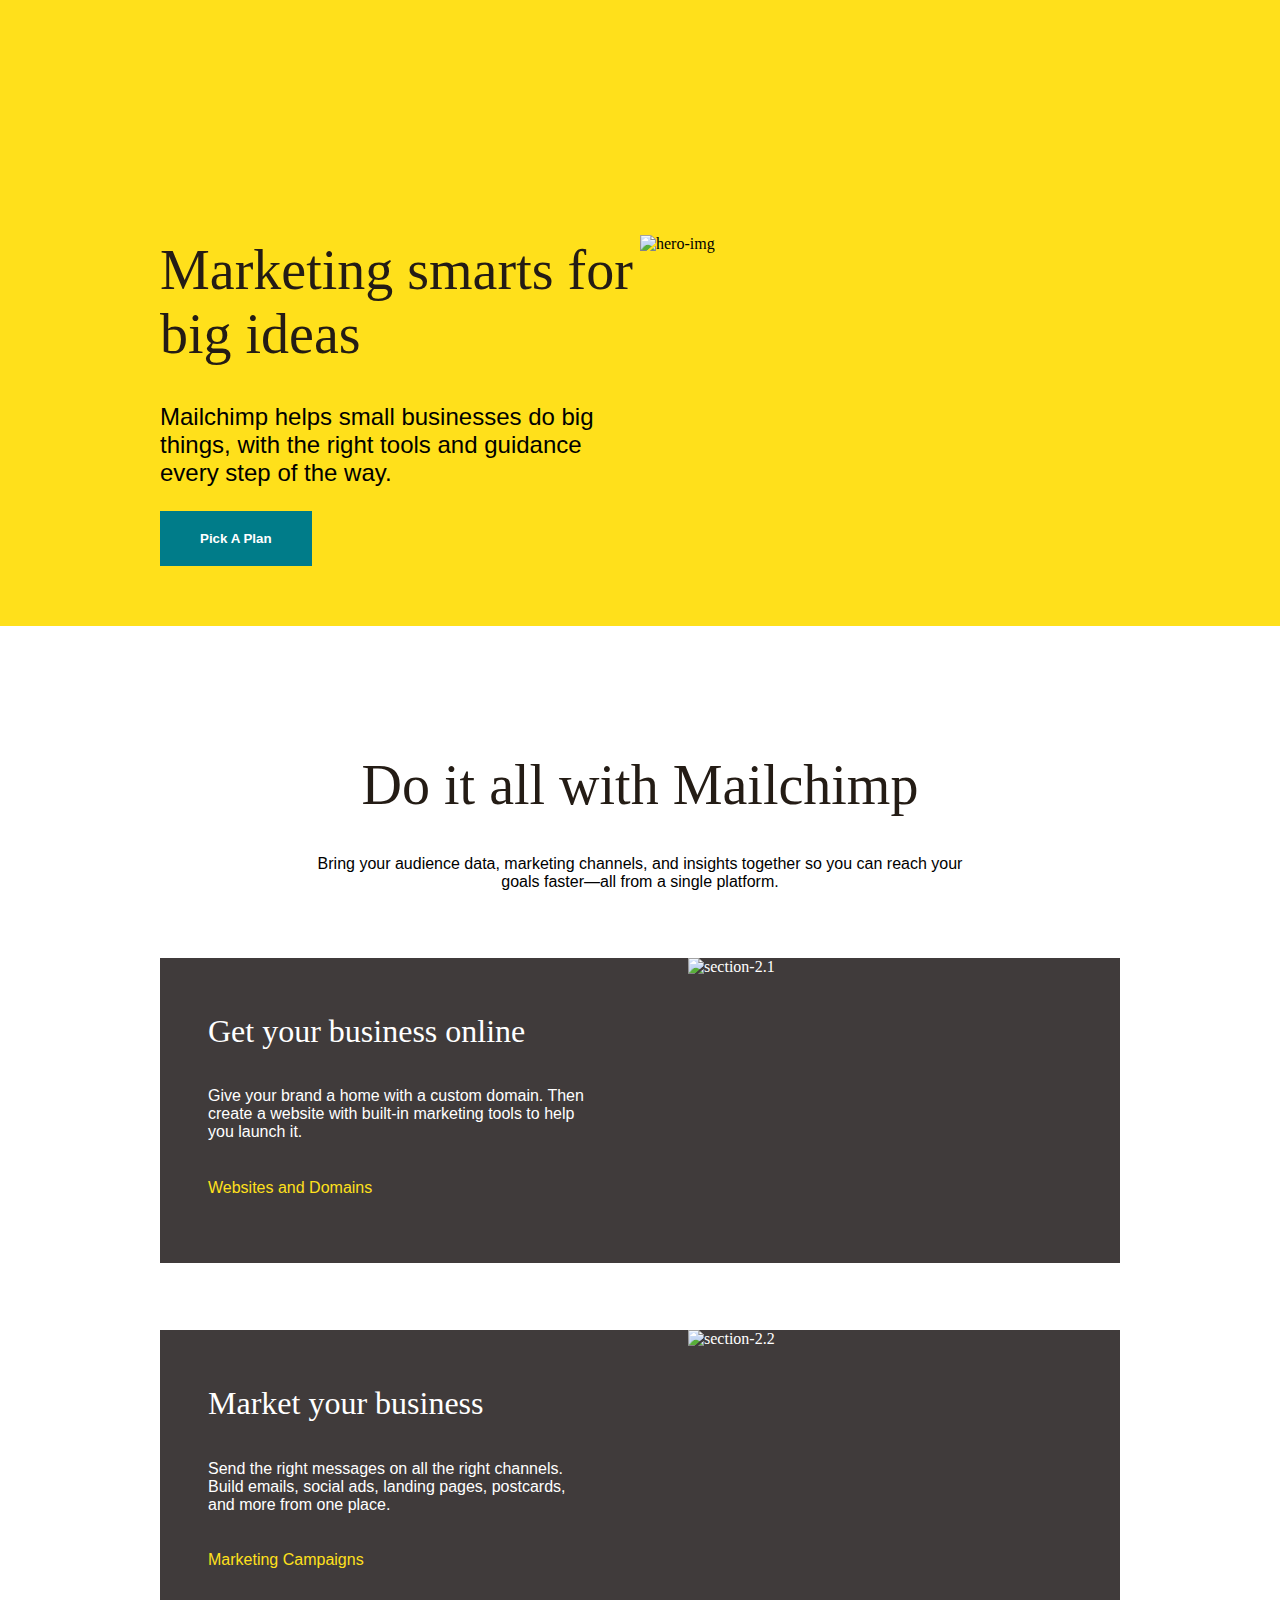
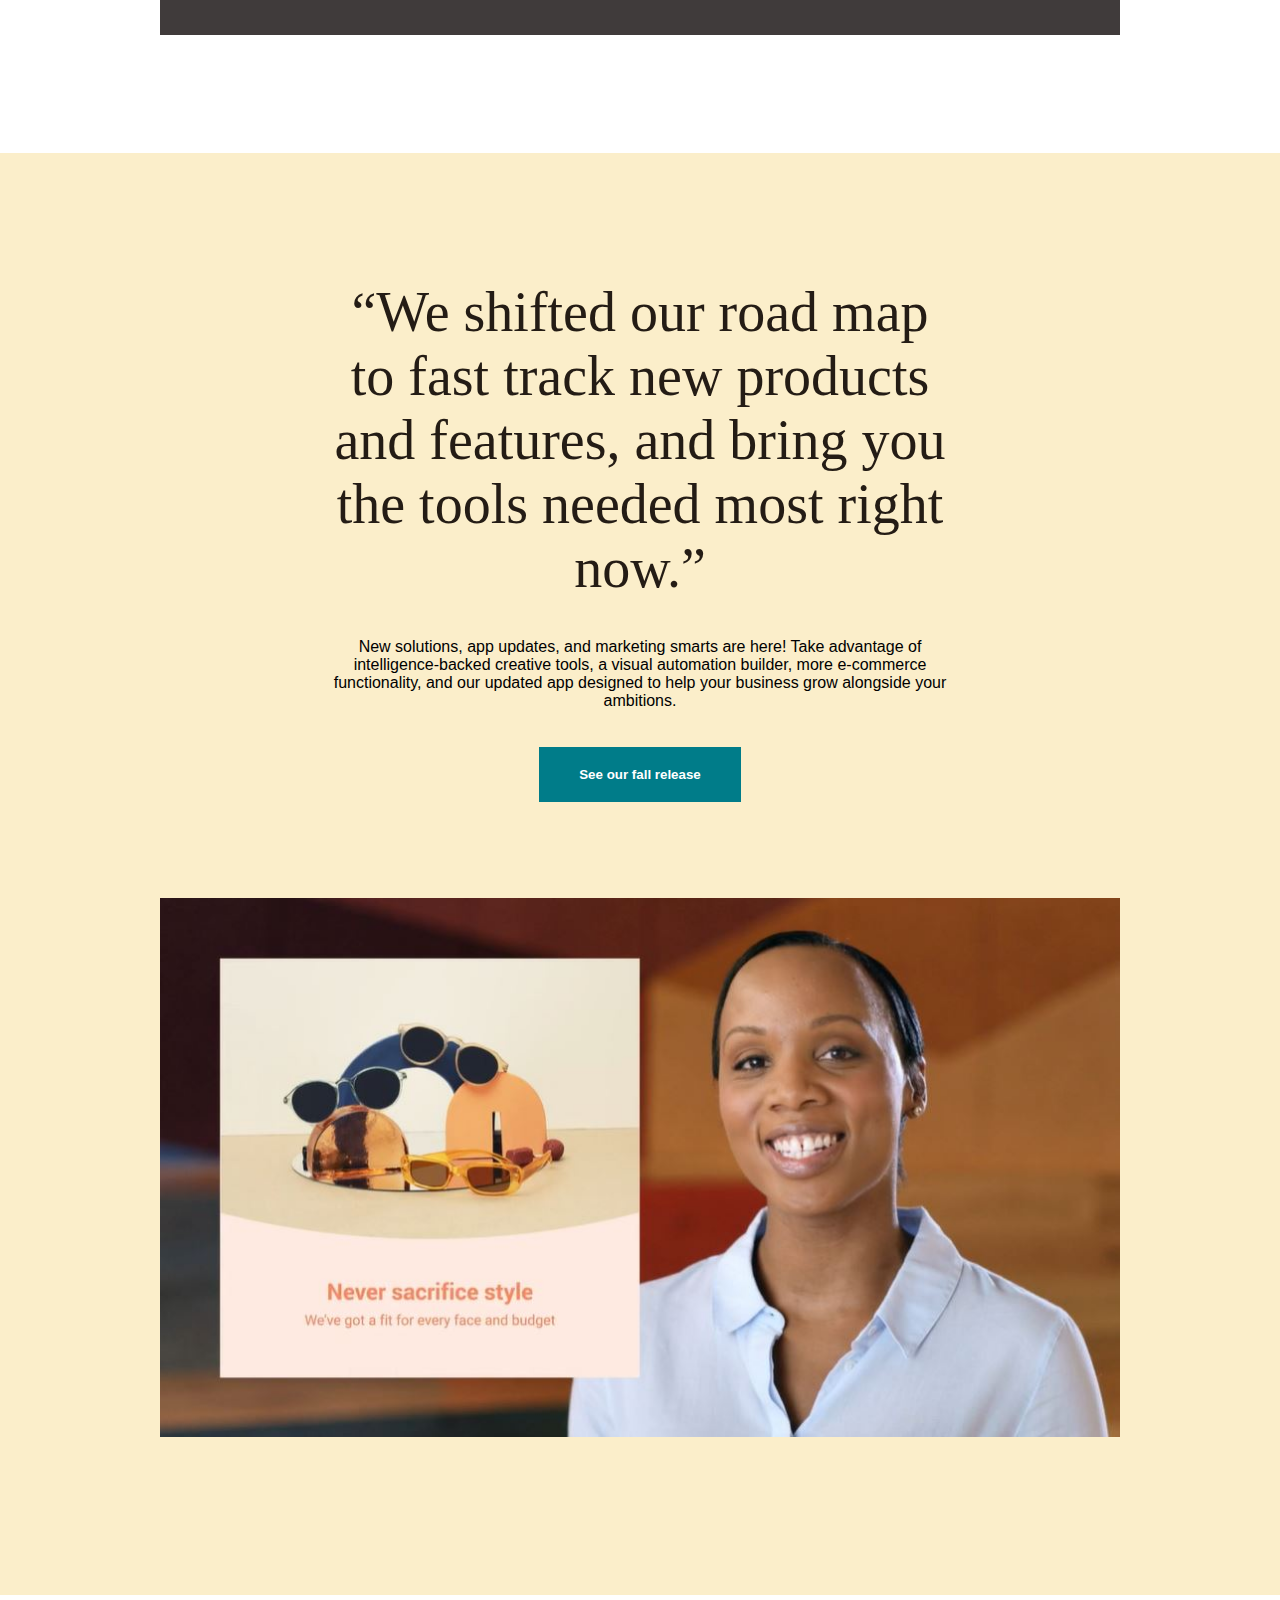
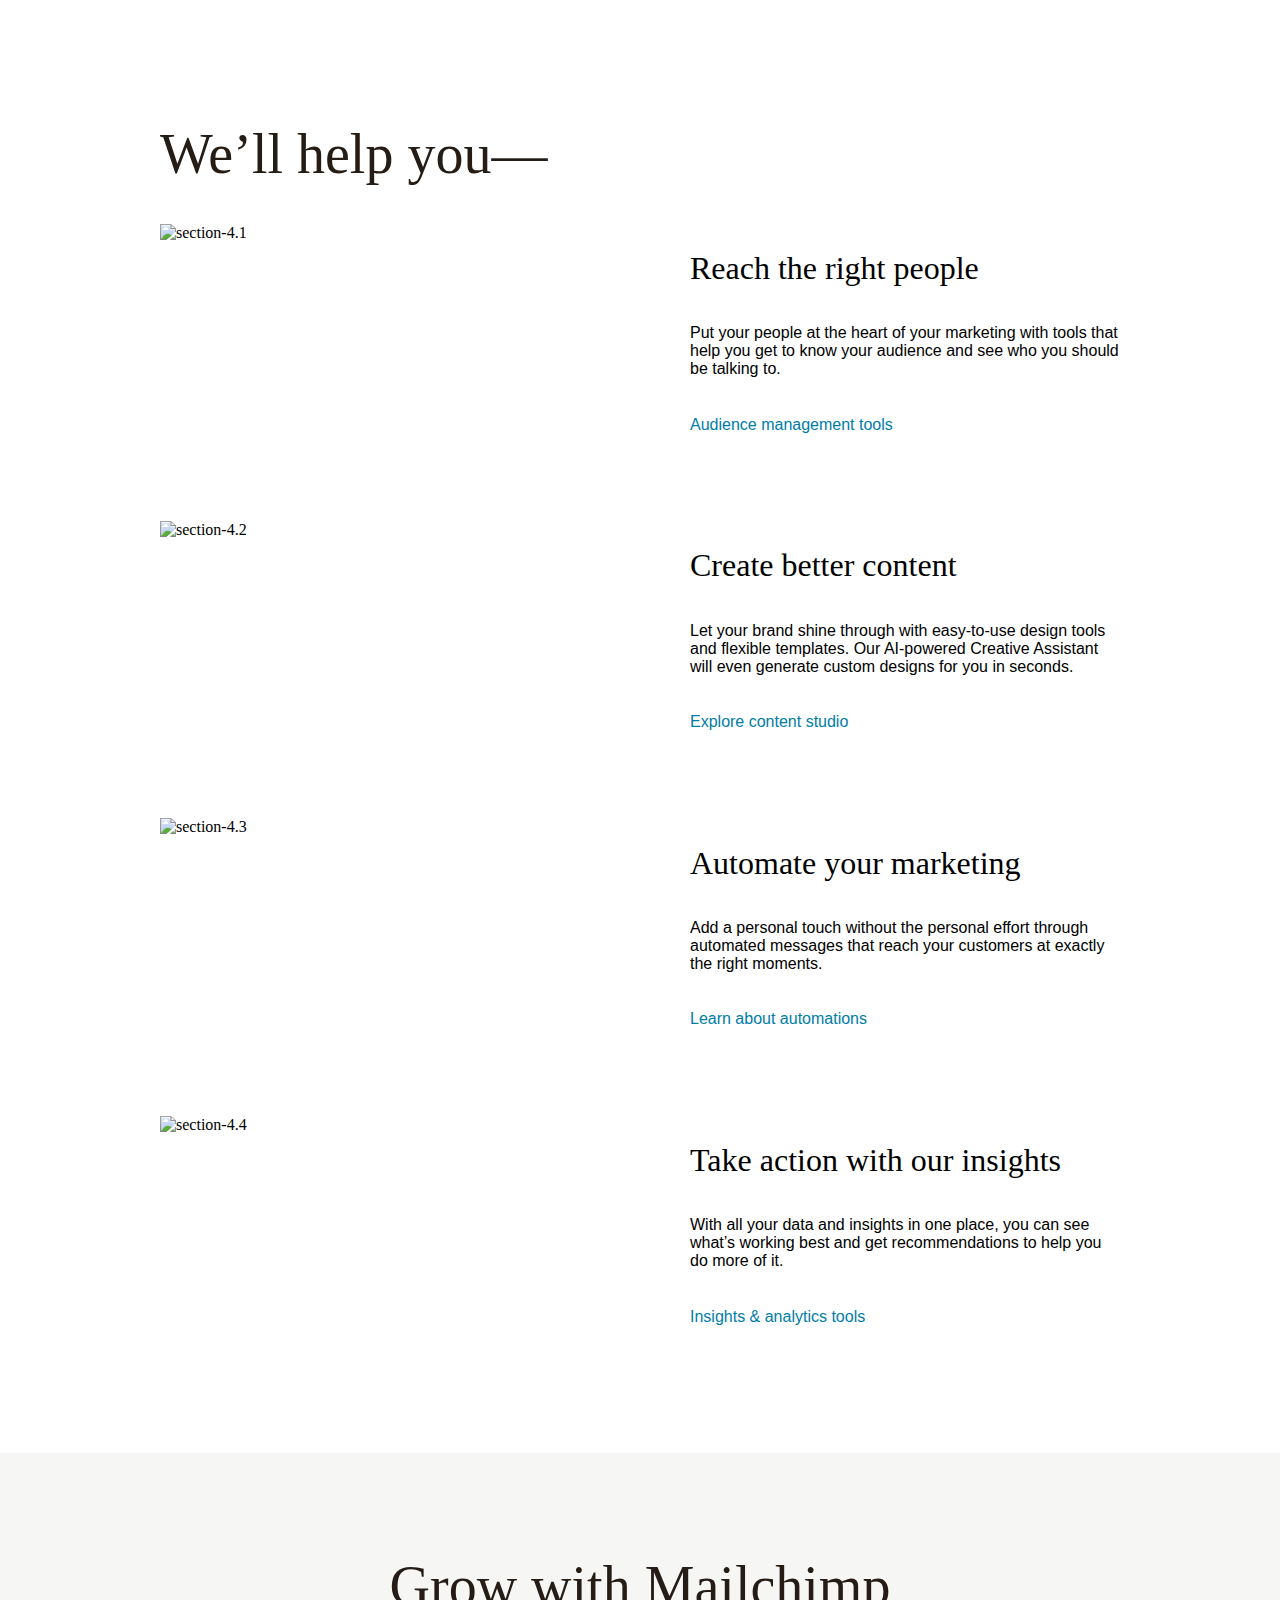
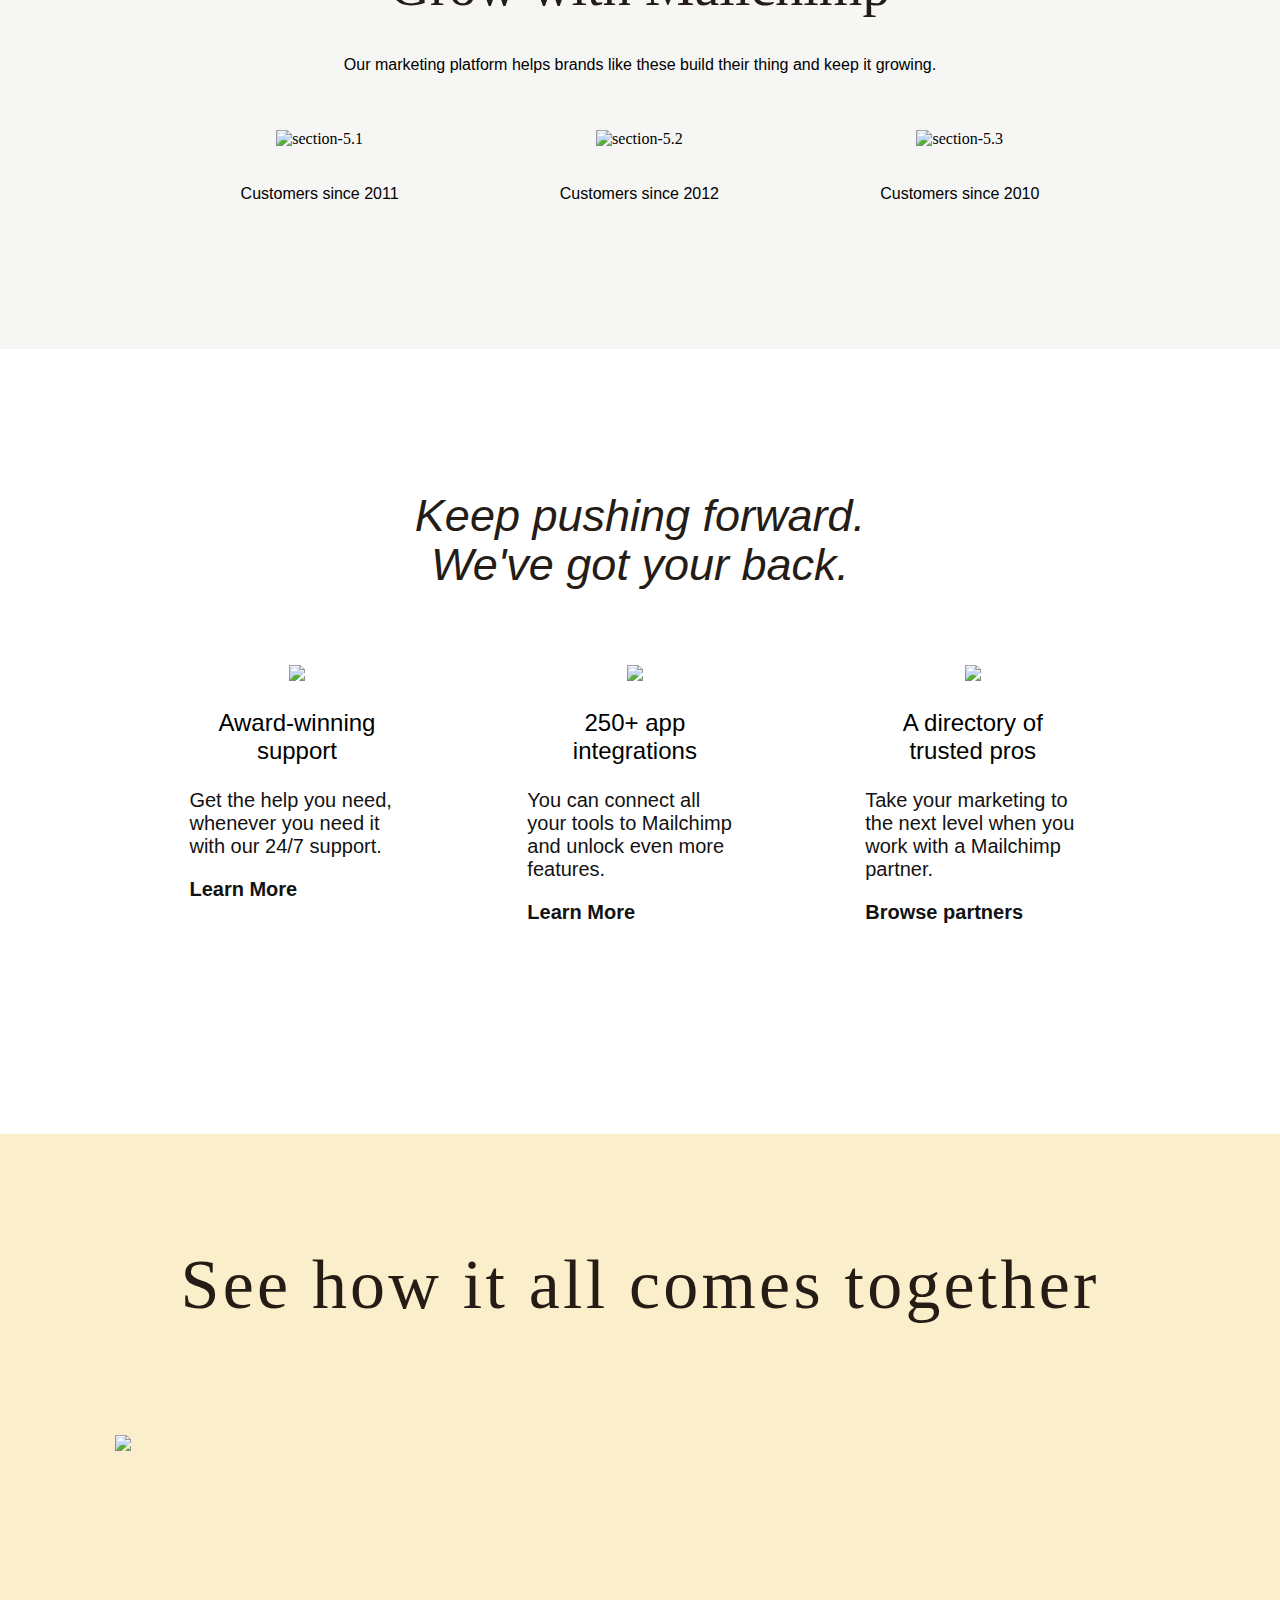
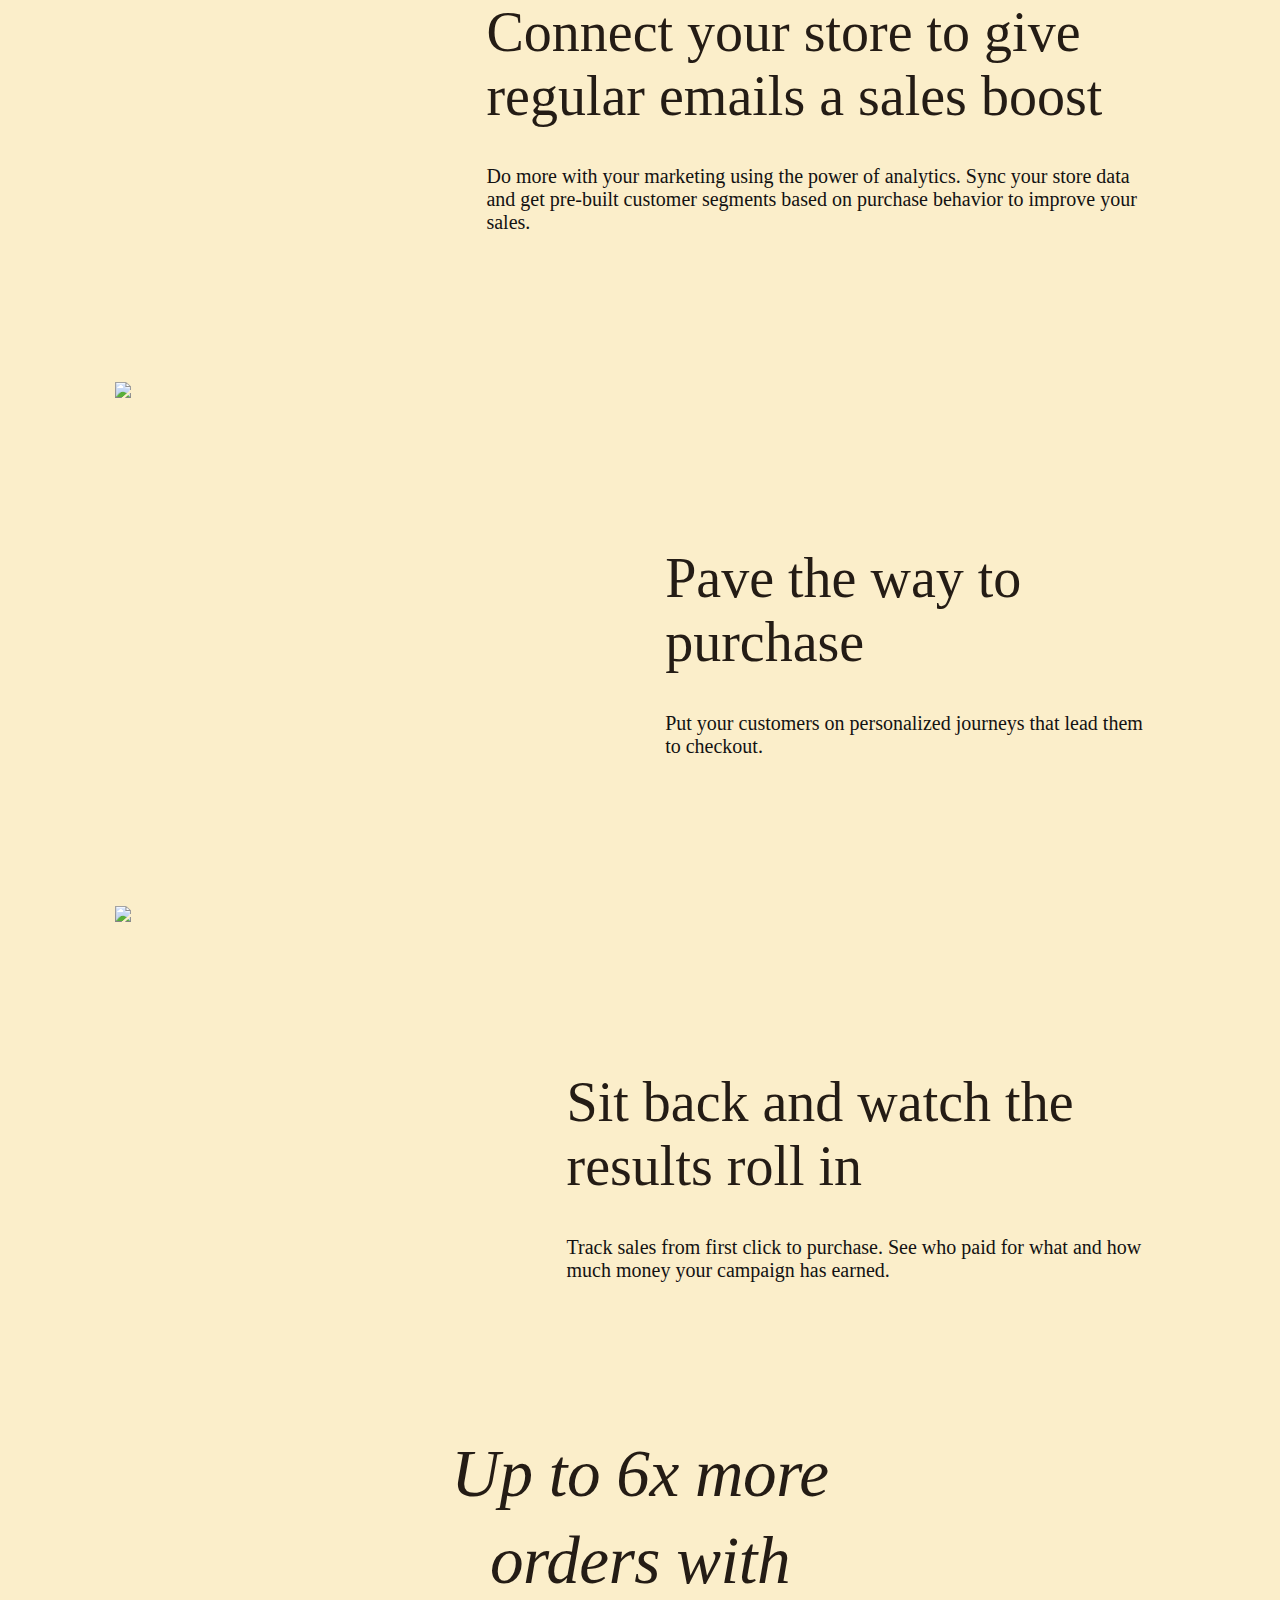
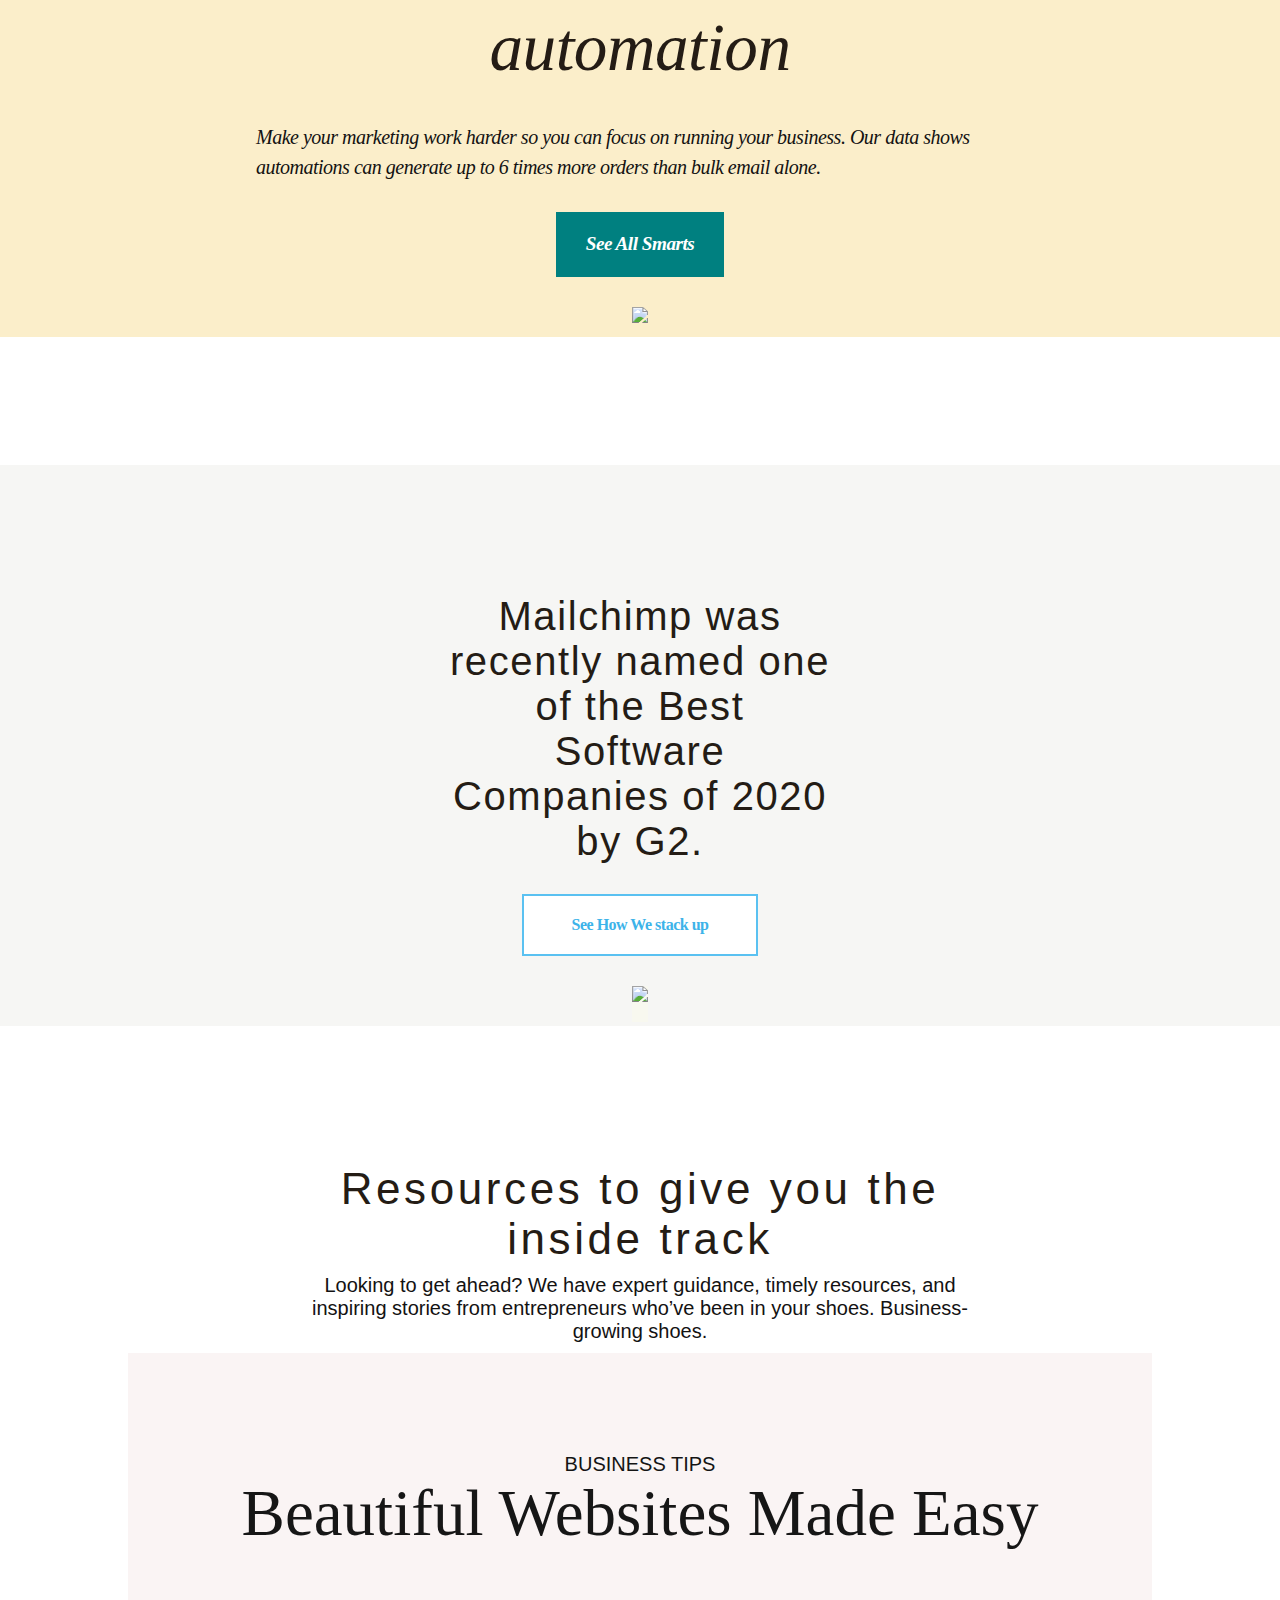
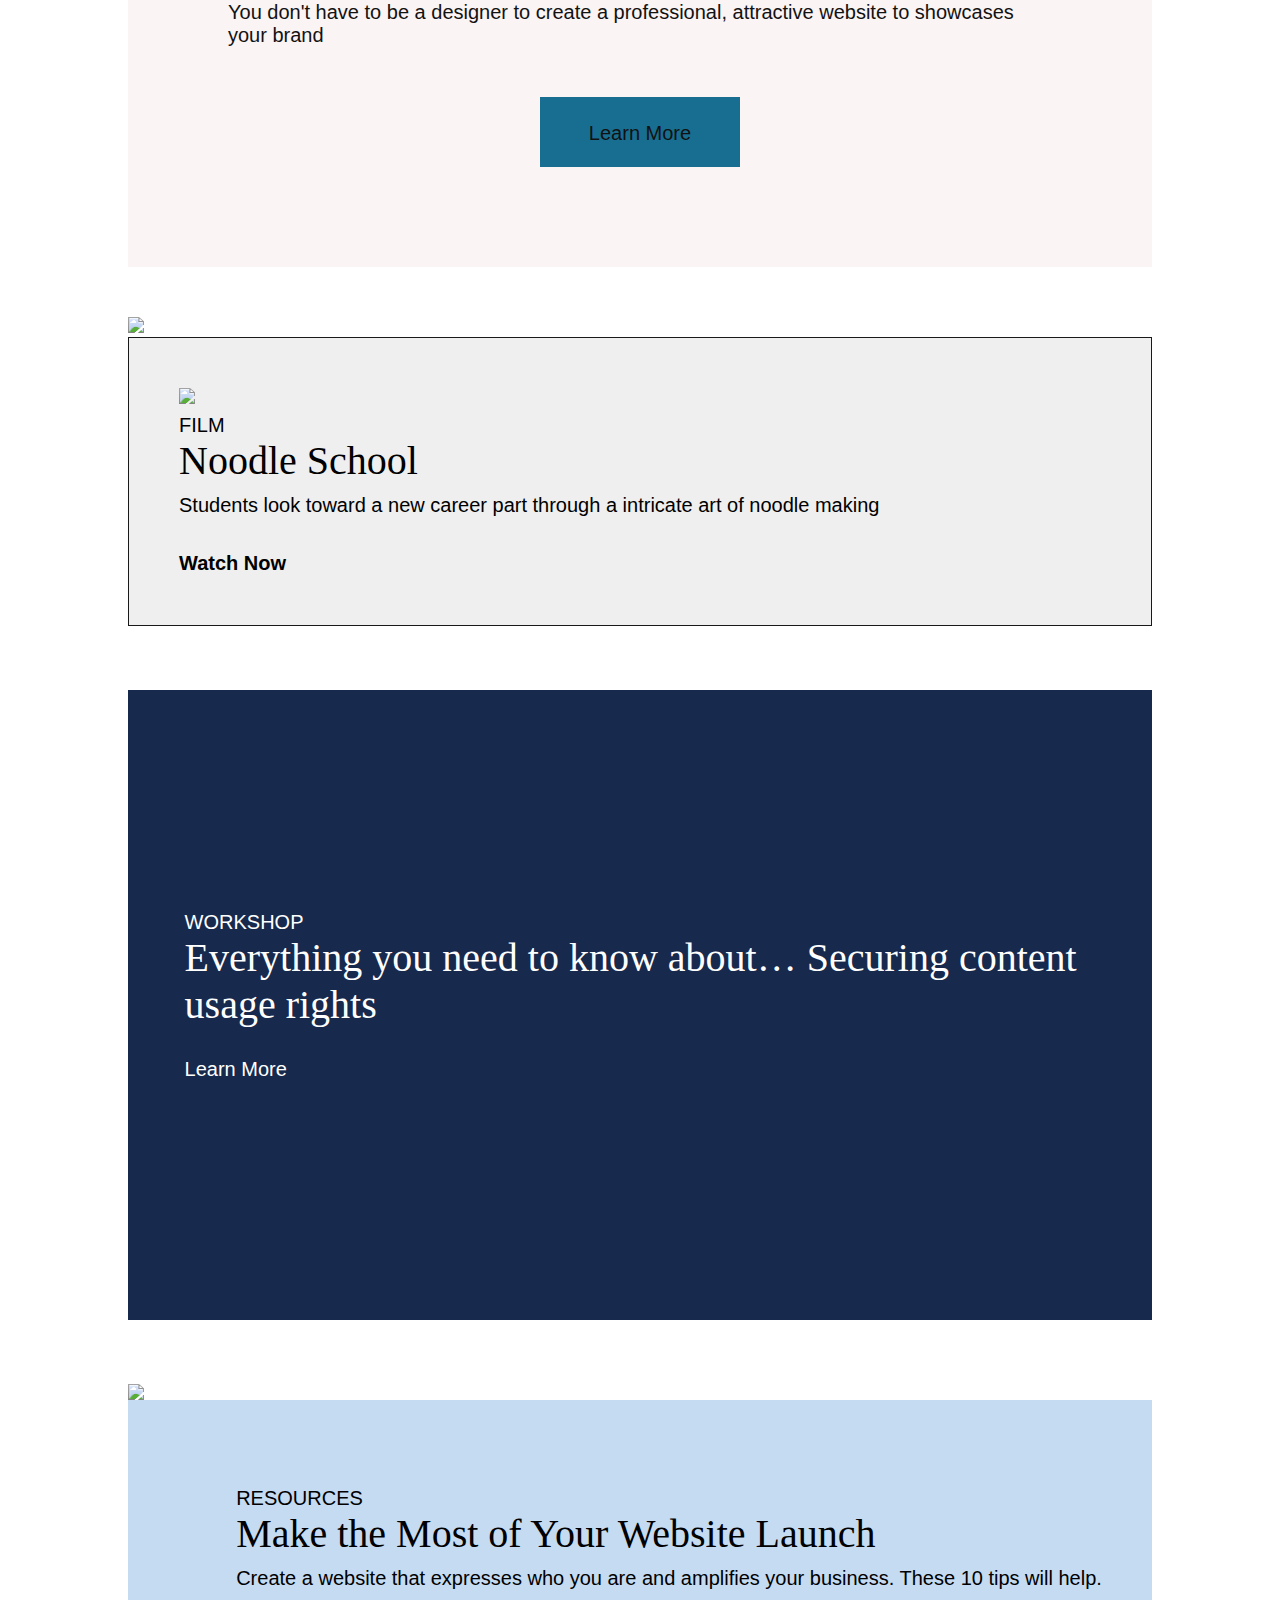
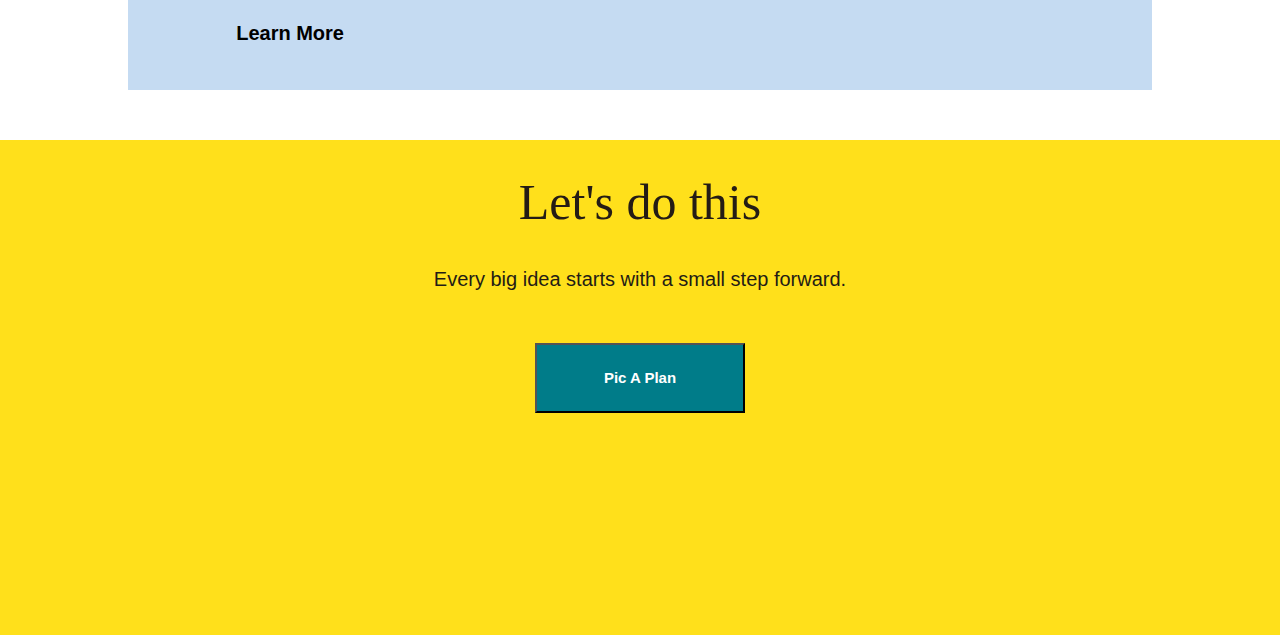
==== index.html @ 2f1becea "Merge branch 'master' of https://github.com/mandarsatam/Neon into mandar" ====
<!DOCTYPE html>
<html lang="en">
<head>
    <title>Mail Chimp</title>
    <link rel="stylesheet" href="./styles/common.css">
    <link rel="stylesheet" href="./styles/landing.css">
    <link rel="stylesheet" href="./styles/commonFooter.css">
    <link rel="stylesheet" href="https://use.fontawesome.com/releases/v5.15.1/css/all.css" integrity="sha384-vp86vTRFVJgpjF9jiIGPEEqYqlDwgyBgEF109VFjmqGmIY/Y4HV4d3Gp2irVfcrp" crossorigin="anonymous">
    <link rel="preconnect" href="https://fonts.gstatic.com">
    <meta name="viewport" content="width=device-width, initial-scale=1.0">
    <style>
       @media screen and (max-width: 900px){
           
           #box-6{
                padding-left: 10%;
           }
            #box-6 > div{
            flex-direction: column;
            padding-left: 10%;
            }
            .image-5, .image-6{
                width: 70%;
            }
            .last-text{
                width: 95vw;
            }
       }
       @media screen and (min-width: 1360px){
            #imaginary-box{
                width: 80%;
                grid-gap: 0;
                margin: auto;
                display: grid;
                grid-template-areas: "a a b"
                                    "a a c";
            }
            #box-1{
                grid-area: a;
                margin: 0;
                width: 100%;
            }
            .image-1{
                grid-area: b;
                width: 100%;
                padding-left: 0;

            }
            #box-2{
                width: 100%;
                margin: 0;
                grid-area: c;
            }
        }
        
    </style>
<link href="https://fonts.googleapis.com/css2?family=Castoro&display=swap" rel="stylesheet">
</head>
<body>
    <!-- <div id="nav-bar">
        <ul>
            <div class="nav-left">


                <li><a href="our.html">Our Story</a></li>

                <li><a href="how-to-design-a-beautiful-website.html">Resources</a></li>
                <li><a href="#">Inspiration</a></li>
                <li><a href="pricing.html">Pricing</a></li>
            </div>
            <div class="nav-mid">
                <li><i><a href="index.html"><i class="fab fa-mailchimp fa-3x"></i><b class="mailchimp-logo">mailchimp</b></a></i></li> 
            </div>
            <div class="nav-right">
                <li><i class="fas fa-search fa-lg"></i></li>
                <li>
                    <a href="login.html" class="login">Login</a>
                </li>
                <li>
                    <button class="sign-up">Sign Up Free</button>
                </li>
            </div>  
        </ul>
    </div> -->
    <div class="hero-cont">
        <div class="hero">
            <div class="hero-text">
                <h1>Marketing smarts for big ideas</h1>
                <h3>Mailchimp helps small businesses do big things, with the right tools and guidance every step of the way.</h3>
                <button class="call-to-action"><b>Pick A Plan</b></button>
            </div>
            <div class="hero-graphic">
                <img class="hero-img" src="https://eep.io/images/yzco4xsimv0y/qEl0Lc7kL9UT1U7BTdxEo/5f6cfc0b9b5c093085ced77662cfc1e4/ILLO_Hero_Control_FranzLang_1520x1520_border__1_-min.png?w=760&q=95" alt="hero-img">
            </div>
        </div>
    </div>
    <div class="outer-cont-2">
        <div class="section-2">
            <h1>Do it all with Mailchimp</h1>
            <div class="section-2-parra">
                <h6>Bring your audience data, marketing channels, and insights together so you can reach your 
                    goals faster—all from a single platform.</h6>
            </div>
            <div class="inner-cont-2">
                <div>
                    <div class="inner-txt-cont2">
                        <h2 class="light">Get your business online</h2>
                        <h6>Give your brand a home with a custom domain. 
                            Then create a website with built-in marketing tools to help you launch it.</h6>
                        <h6 id="link1">Websites and Domains     <i class="fas fa-arrow-right"></i></h6>
                    </div>
                    <div class="inner-img-cont2">
                        <img class="inner-cont2-img" src="https://eep.io/images/yzco4xsimv0y/oadkyoPValmw9ljrmOTCf/662808ac1f34ca5d0ccd0bfbbc387754/MC_sites_01e__2_-min.png?w=860&q=95" alt="section-2.1">
                    </div>
                </div>
                <div>
                    <div class="inner-txt-cont2">
                        <h2 class="light">Market your business</h2>
                        <h6>Send the right messages on all the right channels. Build emails, social ads, landing pages,
                         postcards, and more from one place.</h6>
                        <h6 id="link1">Marketing Campaigns       <i class="fas fa-arrow-right"></i></h6>
                    </div>
                    <div class="inner-img-cont2">
                        <img class="inner-cont2-img" src="https://eep.io/images/yzco4xsimv0y/wFT9IN3PvAN2B2HjLvbA4/b996bc49192207e6461446bf21897c99/MC_marketing_01e-min.png?w=860&q=95" alt="section-2.2">
                    </div>
                    
                </div>
            </div>
        </div>
    </div>
    <div class="outer-cont-3">
        <div class="section-3">
            <div class="section-3-txt">
                <h1>“We shifted our road map to fast track new products and features, and bring you the tools needed most right now.”</h1>
                <h6>New solutions, app updates, and marketing smarts are here! Take advantage of intelligence-backed creative tools, a visual automation builder, more e-commerce functionality,
                     and our updated app designed to help your business grow alongside your ambitions.</h6>
                <button class="call-to-action"><b>See our fall release</b> </button>
            </div>
            <div class="section-3-img">
                <img src="./static/section3-img.JPG" alt="SECTION-3">
            </div>
        </div>
    </div>
    <div class="outer-cont-4">
        <h1>We’ll help you—</h1>
        <div class="cont-4-grid">
            <div>
                <img src="https://eep.io/images/yzco4xsimv0y/6V4UZ6LqPgTirHcF7m4jpF/ba5708ee6f9c5531f7ca370ff53cc1d1/we_help_you_people.jpg?w=760&q=95" alt="section-4.1">
            </div>
            <div>
                <h2>Reach the right people</h2>
                <h6>Put your people at the heart of your marketing with tools that
                     help you get to know your audience and see who you should be talking to.</h6>
                <h6><a href="#" id="link2">Audience management tools</a></h6>
            </div>
            <div>
                <img src="https://eep.io/images/yzco4xsimv0y/1i6M5ef070sq7ovF2KQoSf/f4742fe4d61781592d83ceac381756dc/we_help_you_content.jpg?w=760&q=95" alt="section-4.2">
            </div>
            <div>
                <h2>Create better content</h2>
                <h6>Let your brand shine through with easy-to-use design tools and flexible templates. 
                    Our AI-powered Creative Assistant will even generate custom designs for you in seconds.</h6>
                <h6><a href="#" id="link2">Explore content studio</a></h6>
            </div>
            <div>
                <img src="https://eep.io/images/yzco4xsimv0y/3AeO3Tg5m87hLImdhaC7mf/81a8981ddd55cd4a2952286e1d6c12a0/we_help_you_automate.jpg?w=760&q=95" alt="section-4.3">
            </div>
            <div>
                <h2>Automate your marketing</h2>
                <h6>Add a personal touch without the personal effort through automated messages that reach your 
                    customers at exactly the right moments.</h6>
                <h6><a href="#" id="link2">Learn about automations</a></h6>
            </div>
            <div>
                <img src="https://eep.io/images/yzco4xsimv0y/3pEpuywfVN0I9dtWYKJ6Mr/3b3bb206a2c5ff61b338cad1f69d27e9/we_help_you_insights.jpg?w=760&q=95" alt="section-4.4">
            </div>
            <div>
                <h2>Take action with our insights</h2>
                <h6>With all your data and insights in one place, you can see what’s working best and get 
                    recommendations to help you do more of it.</h6>
                <h6><a href="#" id="link2">Insights & analytics tools</a></h6>
            </div>
        </div>
    </div>
    <div class="outer-cont-5">
        <div class="cont-5">
            <h1>Grow with Mailchimp</h1>
            <h6>Our marketing platform helps brands like these build their thing and keep it growing.</h6>
            <div class="inner-flex-5">
                <div>
                    <img src="https://eep.io/images/yzco4xsimv0y/1UwhzIHudUfFf3IEgUQpLw/4538fff06cb2c15bfae0f2764728ef2f/new-belgium-brewing-logo-A417F22C28-seeklogo.com.png?q=95" alt="section-5.1">
                    <h6>Customers since 2011</h6>
                </div>
                <div>
                    <img src="https://eep.io/images/yzco4xsimv0y/jZxPQXjesCQjeR0xljc3b/d4e4cf06f6b4951aeab9a41db21f9362/Vimeo_bw.png?q=95" alt="section-5.2">
                    <h6>Customers since 2012</h6>
                </div>
                <div>
                    <img src="https://eep.io/images/yzco4xsimv0y/3eGTzHLQxE5I3jBWcPNR7u/efdd88aeb06177041587a91afea4d697/_ted-logo-black-ted-logo-black-and-white.png?q=95" alt="section-5.3">
                    <h6>Customers since 2010</h6>
                </div>
            </div>
        </div>
    </div>
    <script src="./scripts/index.js"></script>
</body>
</html>
                <!-- Abinash -->



        <div id="keep_div">
            <h1 class="top_h">Keep pushing forward.</h1>
            <h1 class="top_h">We've got your back.</h1>

            <div class="keep_img">
                    <img src="https://eep.io/images/yzco4xsimv0y/1ipIfBMtWd2aO37MZ1FXxl/df16a119af825588348369684ae69f7e/ILLO_Spot_Email_3_1080__1_.png?w=160&q=95"/>
                    <div>
                    <h3>Award-winning support</h3>
                </div>
                <div>
                    <p>Get the help you need, whenever you need it with our 24/7 support.</p>
                    </div>
                    <div class="learn">
                    <p>Learn More</p>
                    </div>
            </div>

            <div class="keep_img">
                    <img src="https://eep.io/images/yzco4xsimv0y/2q6xBaVYZKQyIiYiQg2oW8/679abd56f8fffd996ddca4ed5984105b/ILLO_Spot_Why-Mailchimp_Power-In-Numbers_1080x1080.png?w=160&q=95"/>
                <div>
                    <h3>250+ app integrations</h3>
                </div>
                <div>
                    <p>You can connect all your tools to Mailchimp and unlock even more features.</p>
                </div>
                <div class="learn">
                    <p>Learn More</p>
                </div>
            </div>

            <div class="keep_img">
                    <img src="https://eep.io/images/yzco4xsimv0y/6jrVSU1WhOGG2sMqg2AqSG/7ad01c078427ca71403f92e7343d0673/ILLO_Mini-Spot_Best-Customers_3_520.png?w=160&q=95"/>
                <div>
                <h3>A directory of trusted pros</h3>
                </div>
                <div>
                <p>Take your marketing to the next level when you work with a Mailchimp partner.</p>
                </div>
                <div class="learn">
                <p>Browse partners</p>
                </div>
            </div>
        </div>


            <div id="see_how">
                <div id="see_heading">
                    <h1>See how it all comes together</h1>
                </div>
                <div class="see_below">
                    <img src="https://eep.io/images/yzco4xsimv0y/2KI2ugwb2GQsBcqFLz8fsn/d57eafcbd0008fd2d39d17c2535ebb59/Campaign_Boost__1_-min.png?w=760&q=95"/>
                <div class="see_word">
                    <h1>Connect your store to give regular emails a sales boost</h1>
                    <p>Do more with your marketing using the power of analytics. Sync your store data and get pre-built customer segments based on purchase behavior to improve your sales.</p>
                </div>  
                </div>

            <div id="see_how_two">
                <div class="see_below">
                    <img src="https://eep.io/images/yzco4xsimv0y/6NiU5dJzz6gU196DrRlH8L/bb57af2b2cab097cbe5764911afc96bb/Purchase-min.png?w=760&q=95"/>
                <div class="see_word">
                    <h1>Pave the way to purchase</h1>
                    <p>Put your customers on personalized journeys that lead them to checkout.</p>
                </div>  
                </div>
            </div>

            <div id="see_how_three">
                <div class="see_below">
                    <img src="https://eep.io/images/yzco4xsimv0y/6f40VKlQwpoJQA1UcIVRE1/dc9878cd594f5e6af70f88bd2483408d/Results.png?w=760&q=95"/>
                <div class="see_word">
                    <h1>Sit back and watch the results roll in</h1>
                    <p>Track sales from first click to purchase. See who paid for what and how much money your campaign has earned.</p>
                </div>  
                </div>
            </div>

            <div class="upto">
                <h1>Up to 6x more orders with automation</h1>
                <p>Make your marketing work harder so you can focus on running your business. Our data shows automations can generate up to 6 times more orders than bulk email alone.</p>
                <h4 class="see all smart">See All Smarts</h4>
            </div>

            <div class="lowimg">
            <img src="https://eep.io/images/yzco4xsimv0y/1NIsKMRR8bNuZlQVfWPePQ/4c81beeea56054b45be98988dcb359a8/ILLO_Hero_Transactional-Target-1520.png?w=600&q=95"/>
            </div>

        </div>

        <!-- <div class="street">  
            <div class="flex_all">
                <img src="https://eep.io/images/yzco4xsimv0y/3vsykArLHv2eBeESwssrzG/31a76f649175ad04adc739fb1c471071/why_mailchimp.png?q=95"/>
            </div>
            <div class="flex_all">  
                <h3>"Since using Mailchimp, I feel so much more confident in managing all our marketing. Like I got this."</h3>
            </div>
            <div class="flex_all">
                <p>– Marissa Axell, co-founder of 17th Street Athletic Club</p>
            </div>
            <div class="flex_all">
                <h1>37%</h1>
                <p>lift on online bookings</p>
            </div>
            <div class="flex_all">
                <h1>250%</h1>
                <p>increase in email signups</p>
            <div class="flex_all">
                <p>Results not typical.</p>
            </div>
            <div class="flex_img">

            <img src="https://eep.io/images/yzco4xsimv0y/559tOd6MMKShfDSZOkObzY/82d6f7a567b064ef923d80a807128b2e/wis-17thstreet-Hero-Article-_1_.jpg?w=760&q=95"/>
        
            </div>
        </div>
        
        </div> -->

        <div class="mail">
            <h1>Mailchimp was recently named one of the Best Software Companies of 2020 by G2.</h1>
            <h4 class="mail_box">See How We stack up</h4>

            <div class="mail_img">
                <img src="https://eep.io/images/yzco4xsimv0y/2ewurCGaai01QOo0c24QAq/dc5c8ae42584033c0851f19894ee1251/ILLO_Hero_Transactional-Sending_Receiving-1520.png?w=600&q=95"/>
            </div>
        
        </div>

        <div class="last">
            <h1>Resources to give you the inside track</h1>
            <p>Looking to get ahead? We have expert guidance, timely resources, and inspiring stories from entrepreneurs who’ve been in your shoes. Business-growing shoes.</p>
                        
        </div>


  



    <!-- HImanshu's Code from here -->
    <div id="imaginary-box">
    <button id="box-1">
        <a href="./how-design-a-beautiful-website.html" class="atag">
        <div>
            <div class="a_a">BUSINESS TIPS</div>
            <div class="a_b">Beautiful Websites Made Easy</div>
            <p>You don't have to be a designer to create a professional, attractive website to showcases your brand</p>
            <div class="a_c">Learn More</div>
        </div></a>
    </button>
    
    <img src="https://eep.io/images/yzco4xsimv0y/5usY1hKgMQ9eGCVoQP5Lxs/3f7955e5c99e4251efe74cc7e6626016/MCPNoodleSchoolMCHome-2.jpg?w=780&q=95" class="image-1"/>
    <button id="box-2">
        <div class="b">
            <img src="https://eep.io/images/yzco4xsimv0y/4GB4ccyPMbWUX4aYbzIlo9/5f045fc4120b8afb030036e3ce8136e9/mcp-horizontal.png?w=240&q=95" class="image-2"/>
            <div class="b_a">FILM</div>
            <div class="b_b">Noodle School</div>
            <div class="b_c">Students look toward a new career part through a intricate art of noodle making</div>
            <h class="b_d">Watch Now</h>
        </div>
    </button></div>
    <button id="box-3">
        <div>
            <div class="c_a">WORKSHOP</div>
            <div class="c_b">Everything you need to know about… Securing content usage rights</div>
            <h class="c_c">Learn More</h>
        </div>
    </button>
    <img src="https://lh3.googleusercontent.com/w1hyGzSj173ZxNYxXNWid7ZC4jcdURnavnXKYeRjK4Xhu9t5pJcWyhd__72Ngidi4o0x2DY=s135" class="image-4"/>
    <button id="box-4">
        <div>           
            <div class="d_a">RESOURCES</div>
            <div class="d_b">Make the Most of Your Website Launch</div>
            <div class="d_c">Create a website that expresses who you are and amplifies your business. These 10 tips will help.</div>
            <div class="d_d">Learn More</div>
        </div>
    </button>
    <div id="box-5">
        <h1 class="e_a">Let's do this</h1>
        <div class="e_b">Every big idea starts with a small step forward.</div>
        <button class="e_c"><div>Pic A Plan</div></button>
    </div>
    <!-- <div id="box-6">
        <div>
            <div>
                <h4>Product</h4>
                <a href="">Why mailchimp?</a>
                <a href="">Product Updates</a>
                <a href="">Email Marketing</a>
                <a href="">Wevsites</a>
                <a href="">How We Compare</a>
                <a href="">GDPR Compliance</a>
                <a href="">Security</a>
                <a href="">Status</a>
                <a href="">Mobole App</a>
            </div>
            <div>
                <h4>Resources</h4>
                <a href="">Guided & Tutorials</a>
                <a href="">Marketing Tips</a>
                <a href="">Marketing Glossary</a>
                <a href="">Browse by Topic</a>
                <a href="">Integrations Directory</a>
            </div>
            <div>
                <h4>Community</h4>
                <a href="">Agencies & Freelancers</a>
                <a href="">Developers</a>
                <a href="">Events</a>
            </div>
            <div>
                <h4>Company</h4>
                <a href="">Our Story</a>
                <a href="">Newsroom</a>
                <a href="">Annual Report</a>
                <a href="">Careers</a>
            </div>
            <div>
                <h4>Help</h4>
                <a href="">Contact Us</a>
                <a href="">Hire an Expert</a>
            </div>
            <div id="flex-box">
                <img src="https://eep.io/images/yzco4xsimv0y/4GB4ccyPMbWUX4aYbzIlo9/5f045fc4120b8afb030036e3ce8136e9/mcp-horizontal.png?w=240&q=95" class="image-5"/>            
                <div>Films, podcasts and original series that celebrate the entrepreneurial spirit.</div><br>
                <a href="">Check it out -></a>

                <img src="https://eep.io/images/yzco4xsimv0y/5itQmdXHB6vMuAcvyWp5MR/ef5cd2cecd4c92b7029a22ec67585c65/Courier.svg?q=95" data-src="https://eep.io/images/yzco4xsimv0y/5itQmdXHB6vMuAcvyWp5MR/ef5cd2cecd4c92b7029a22ec67585c65/Courier.svg?q=95" data-behavior="lazyload" alt="Courier" class="image-5"/>            
                <div>Expert insights, industry trends, and inspiring stories that help you live and work on your own your own terms.</div><br>
                <a href="">Learn More -></a>
                
            </div>
        </div>
        <hr/>
        <div>
            <div class="flex-box2">
                <img src="https://eep.io/images/yzco4xsimv0y/1u3hha7FE0Q402e2qsMu6a/5e403548149c1618b64034284f692ff1/icon-ios.svg?q=95" data-src="https://eep.io/images/yzco4xsimv0y/1u3hha7FE0Q402e2qsMu6a/5e403548149c1618b64034284f692ff1/icon-ios.svg?q=95" data-behavior="lazyload" class="image-6" alt="[KB] Download on the App Store">
                <img src="https://eep.io/images/yzco4xsimv0y/64EpnI4RsQI66c2y2O60G2/4c34d7bc4dd7a4362c7e19a06c109e21/icon-android.svg?q=95" data-src="https://eep.io/images/yzco4xsimv0y/64EpnI4RsQI66c2y2O60G2/4c34d7bc4dd7a4362c7e19a06c109e21/icon-android.svg?q=95" data-behavior="lazyload" class="image-6" alt="Get it on Google Play">
            </div>
            <img src="https://eep.io/images/yzco4xsimv0y/5daYAeMRSgIUUiSquGwsgI/1904e3f818575ec9625fa15dab193243/icon-facebook.svg?q=95" data-src="https://eep.io/images/yzco4xsimv0y/5daYAeMRSgIUUiSquGwsgI/1904e3f818575ec9625fa15dab193243/icon-facebook.svg?q=95" data-behavior="lazyload" class="image-7" alt="Facebook">
            <img src="https://eep.io/images/yzco4xsimv0y/3VjJhbqftKuok6gqYuUQKy/328d56c5d13ad50b9679b11e716bb218/icon-twitter.svg?q=95" data-src="https://eep.io/images/yzco4xsimv0y/3VjJhbqftKuok6gqYuUQKy/328d56c5d13ad50b9679b11e716bb218/icon-twitter.svg?q=95" data-behavior="lazyload" style="" class="image-7" alt="Twitter">
            <img src="https://eep.io/images/yzco4xsimv0y/RlNw7Xkw8uKYAUoYU4aQw/ff3eada8736da9e63fbd9f929c6a677c/icon-instagram.svg?q=95" data-src="https://eep.io/images/yzco4xsimv0y/RlNw7Xkw8uKYAUoYU4aQw/ff3eada8736da9e63fbd9f929c6a677c/icon-instagram.svg?q=95" data-behavior="lazyload" style="" class="image-7" alt="Instagram">
            <img src="https://eep.io/images/yzco4xsimv0y/n5saFR4miW4U4ygUIQo0A/8f9c60cb133b80fda2fe9bdb825b4a5f/icon-linkedin.svg?q=95" data-src="https://eep.io/images/yzco4xsimv0y/n5saFR4miW4U4ygUIQo0A/8f9c60cb133b80fda2fe9bdb825b4a5f/icon-linkedin.svg?q=95" data-behavior="lazyload" style="" class="image-7" alt="LinkedIn">
            <img src="https://eep.io/images/yzco4xsimv0y/2z1ra9BrgQewIqMQckMasg/58e3e8ec04acd60f0642f89dfbd71218/icon-youtube.svg?q=95" data-src="https://eep.io/images/yzco4xsimv0y/2z1ra9BrgQewIqMQckMasg/58e3e8ec04acd60f0642f89dfbd71218/icon-youtube.svg?q=95" data-behavior="lazyload" style="" class="image-7" alt="YouTube">        
            <img src="https://eep.io/images/yzco4xsimv0y/7nawBEArBKpxRukK66OZtN/af9879112b20982e13748d47b24c8681/pinterest-logo.svg?q=95" data-src="https://eep.io/images/yzco4xsimv0y/7nawBEArBKpxRukK66OZtN/af9879112b20982e13748d47b24c8681/pinterest-logo.svg?q=95" data-behavior="lazyload" style="" class="image-7" alt="">
            <div class="last-text">©2001-2020 All Rights Reserved. Mailchimp® is a registered trademark of The Rocket Science Group. Apple and the Apple logo are trademarks of Apple Inc., registered in the U.S. and other countries. Mac App Store is a service mark of Apple Inc. Google Play and the Google Play logo are trademarks of Google Inc. <a href="" style="color: #241c15; font-weight: 700;">Privacy & Terms</a></div>
        </div>
    </div> -->




    
    <script src="./scripts/index.js"></script>
</body>
</html>

<!-- ADD SOMETHING -->
---- styles/common.css ----
body{
    height: 1000px;
    margin: 0;
}
#nav-bar{
    position: fixed;
    width: 100%;
    padding: 0;
    background-color: white;
    top: 0;
    left: 0;
    padding: 10px;
    
}

.nav-left .closebtn{
    position: absolute;
    font-size: 40px;
    margin-left: 60px;
}
.nav-left a:hover{
    font-weight: 600;
}
#nav-bar > ul{
    display: flex;
    width: 95%;
    justify-content: space-between;
    margin: 0;
}

#nav-bar > ul > div{
    display: flex;
}

#nav-bar  li{
    list-style: none;
    margin: 0 20px;
}

#nav-bar  a{
    text-decoration: none;
    color: black;
}

.nav-left{
    font-family: Graphik Web,Helvetica Neue,Helvetica,Arial,Verdana,sans-serif;
    color: #241c15;
    font-weight: 500;
    margin: 25px 0;
    font-size: 0.9rem;
}

.nav-right{
    margin: 10px;
}

.nav-mid{
    margin: 10px 0;
}

.login{
    padding: 14px 28px 12px;
    border-radius: 0;
    border: none;
    text-decoration: none;
}
.login:hover{
    text-decoration: underline;
}
.sign-up{
    padding: 12px 28px;
    background-color: #004E56;
    color: white;
    border-radius: 0;
    border: 0;
}

.fa-search{
    margin-top: 10px;
}

.mailchimp-logo{
    font-family: 'Archivo Black', sans-serif;
    position: relative;
    bottom: 10px;
}
---- styles/landing.css ----
h1{
    font-size: 3.5em;
    font-family:  Means Web,Georgia,Times,Times New Roman,serif;
    font-weight: 100;
    color: #241c15;
}
h2{
    font-size: 2rem;
    font-family:  Means Web,Georgia,Times,Times New Roman,serif;
    font-weight: 100;
}
h3{
    font-family: Graphik Web,Helvetica Neue,Helvetica,Arial,Verdana,sans-serif;
    font-size: 1.5rem;
    font-weight: 100;
}
h6{
    font-family: Graphik Web,Helvetica Neue,Helvetica,Arial,Verdana,sans-serif;
    font-size: 1rem;
    font-weight: 300;
}

a{
    text-decoration: none;
    color: black;
}

#link1{
    color: #FFE01B;
}

#link2{
    color: #007CA8;
}



.light{
    color: white;
}

.hero-cont{
    /* width: 100%; */
    padding: 200px 0 60px 0;
    background-color: #FFE01B;
}

.hero{
    width: 75%;
    margin: auto;
    display: flex;
}

.hero-text{
    flex: 1;
    /* margin: 40px; */
    width: 50%;
}

.hero-graphic{
    flex: 1;
    width: 50%;
    margin-top: 35px;
}

.hero-img{
    width: 100%;
}

.call-to-action{
    padding: 20px 40px;
    background-color: #007C89;
    color: white;
    border: none;
}






/********************** Section - 2 ********************************/
.outer-cont-2{
    width: 75%;
    margin: auto;
    padding-top: 7%;
    text-align: center;
    padding-bottom: 4%;
}

.section-2-parra{
    width: 70%;
    margin: auto;
    margin-bottom: 7%;
}

/* .inner-cont-2{
    margin-bottom: 100px;
} */

.inner-cont-2 > div{
    width: 100%;
    background-color: #403B3B;
    /* height: 10%; */
    margin-bottom: 7%;
    text-align: left;
    color: white;
    /* padding: 0 0 0 50px; */
    display: flex;
}

.inner-txt-cont2{
    flex: 1;
    margin: 3% 5%;
}

.inner-img-cont2{
    flex: 1;
    margin: 0 5%;
}

.inner-cont2-img{
    width: 100%;
}

/* **************** */
@media only screen and (max-width: 600px) {
    h1{
        font-size: 2.5rem;
    }
    .hero{
        flex-direction: column;
    }
    .hero-text{
        flex: 1;
        width: 100%;
    }
    
    .hero-graphic{
        flex: 1;
        width: 100%;
    }
    .outer-cont-2{
        width: 90%;
    }
    .inner-cont-2 > div{
        flex-direction: column-reverse;
    }
}

@media only screen and (min-width: 600px) {
    .hero{
        flex-direction: column;
    }
    .hero-text{
        flex: 1;
        width: 100%;
    }
    
    .hero-graphic{
        flex: 1;
        width: 100%;
    }

    .inner-cont-2 > div{
        flex-direction: column-reverse;
    }

}
@media only screen and (min-width: 1100px) {
    .hero{
        flex-direction: row;
    }
    .inner-cont-2 > div{
        flex-direction: row;
    }
}



/******************* Section - 3 **********************/
.outer-cont-3{
    background-color: #FBEECA;
}

.section-3{
    width: 75%;
    margin: auto;
    text-align: center;
    padding-bottom: 12%;
    padding-top: 7%;
}

.section-3-txt{
    width: 65%;
    margin: auto;
    margin-bottom: 10%;
}

.section-3-img{
    width: 100%;
    margin: auto;
}
.section-3-img > img{
    width: 100%;
}

/* Section - 4 */
.outer-cont-4{
    width: 75%;
    margin: auto;
    padding-top: 7%;
    padding-bottom: 7%;
}

.cont-4-grid{
    display: grid;
    grid-template-columns: 50% 45%;
    /* grid-template-rows: 220px 220px 220px 220px; */
    grid-gap: 50px;
    margin: auto;
    width: 100%;
}

.cont-4-grid img{
    width: 100%;
}


/********************** Section - 5 ****************************/
.outer-cont-5{
    background-color: #F6F6F4;
}

.cont-5{
    width: 75%;
    margin: auto;
    text-align: center;
    padding-top: 5%;
    padding-bottom: 7%;
}

.inner-flex-5{
    margin: auto;
    display: flex;
    width: 100%;
}

.inner-flex-5 > div{
    flex: auto;
    margin: 2% 8%;
}

.inner-flex-5 img{
    width: 75%;
    margin: 0 10px;
}

     /* Abinash */


     #keep_div {
        width:  30px auto;
        margin: 10%;
        font-family: 'Lucida Sans', 'Lucida Sans Regular', 'Lucida Grande', 'Lucida Sans Unicode', Geneva, Verdana, sans-serif ;
    
    }
    .top_h{
        font-family: 'Lucida Sans', 'Lucida Sans Regular', 'Lucida Grande', 'Lucida Sans Unicode', Geneva, Verdana, sans-serif ;
        text-align: center;
        font-style: oblique;
        font-size: 45px;
        line-height: 2vh;
    
    }
    .keep_img{
        float: left;
        max-width: 21%;
        text-align: center;
        margin: 6% ;
        justify-content: center;
    }
    .learn{
        color: rgb(35, 160, 209);
        font-weight: bold ;
    }
    
    #see_how{
        background-color: #fbeeca ;
        clear: both; 
    }
    #see_heading{
        font-family: Means Web,Georgia,Times,Times New Roman,serif;   
        text-align: center;
        font-size: 20px;
        padding: 5%;
        letter-spacing: .2rem;
    
    } 
    .see_below{
        display: flex;
        width: 90%;
        justify-content: center;
    }
    .see_below > img {
        width: 45%;
        margin-left: 10%;
    }
    .see_word{
    
        margin-left: 10%;
        font-family: Means Web,Georgia,Times,Times New Roman,serif;
        margin-top: 11%;  
    }
    #see_how_two{
       background-color: #fbeeca ;
    }
    #see_how_two > .see_below{
        padding-top: 10%;
    }
    #see_how_three{
        background-color: #fbeeca ;
     }
     #see_how_three > .see_below{
         padding-top: 10%;
     }
    
     .upto{
        margin-top: 10%;
        font-family: Georgia, 'Times New Roman', Times, serif;
        line-height: 1.3;
        font-size: larger;
        font-style: oblique;
        letter-spacing: -.03125rem;
        text-align: center;
        background-color: #fbeeca;
    }
    .upto > h1  {
        width: 40%;
        margin: 0px auto;
    }
    .upto > p  {
        line-height: 1.5;
         width: 60%;
        margin: 30px auto;
    }
    .upto > h4  {
        width: 10%;
       margin: 30px auto;
       padding: 20px;
       background-color: teal;
       color: white;
    }
    
    .lowimg {
        margin: 10px auto;  
         text-align: center;
    
    }
    /* .street{
        margin-top: 5%;
        width: 10%;
        margin-left: 10%;
        float: left;
    
    
    }
    .street > .flex_all{
        min-width: 20%;
    
    }
    
    .flex_img  {
        clear: left;
        width: 100%;
    }
     .flex_img > img{
        float: left;
     } */
    
    
     .mail{
        margin-top: 10%;
        font-family: Georgia, 'Times New Roman', Times, serif;
        letter-spacing: -.03125rem;
        text-align: center;
        background-color:#F6F6F4;
    
    }
    .mail > h1  {
        font-family: 'Nanum Gothic', sans-serif ;
        font-size: 40px;
        width: 30% ;
        justify-content: center;
        padding-top: 8% ;
        margin-left: 35%;
        letter-spacing: .1rem !important; 
    }
    
    .mail > h4 {
        border: rgb(90, 193, 241) 2px solid;
        background-color: white;
        color: rgb(61, 179, 233);
            width: 15%;
           margin: 30px auto;
           padding: 20px;
    }
    
    .mail_img > img {
        background-color: #f8f8ef;
        width: 500px;
        bottom: 5;
        left: 500px;
        padding-bottom: 20px ;
    
    
    }
    
    .last{
        margin-top: 10% ;
        
    }
    .last > h1 {
        width: 55% ;
        text-align: center;
        margin: 10px auto;
        font-family: 'Noto Sans JP', sans-serif;
        font-size: 44px;
        letter-spacing: 0.4vh;
    }
    .last > p {
        width: 55% ;
        text-align: center;
        margin: 10px auto;
        font-family: 'Noto Sans JP', sans-serif;
        letter-spacing: 0vh;
    }
    
    
     
    

/* HImanshu's Code from here */


body{
    display: grid;
    justify-content: center;
}
p{
    font-size: 20px;
    text-align: left;
    color: rgb(19, 18, 18);
}

#box-1{
    width: 80%;
    background-color: rgb(250, 244, 244);
    margin: 0px 10% 50px;
    text-align: center;
    padding: 100px;
    border: none;
    display: flex;
    justify-content: center;
    color: rgb(27, 27, 27);
}
.atag{
    text-decoration: none;
}
.a_a{
    font-size: 20px;
    font-weight: 500;
    font-family: 'Hind', sans-serif;
    color: rgb(20, 20, 20);
}
.a_b{
    font-size: 65px;
    font-weight: 400;
    margin-bottom: 50px;
    font-family: Means Web,Georgia,Times,Times New Roman,serif;
    font-weight: 300;
    color: rgb(22, 22, 22);
}
.a_c{
    height: 45px;
    width: 200px;
    background-color: rgb(24, 110, 145);
    font-size: 20px;
    color: white;
    padding-top: 25px;
    margin: 50px auto 0px;
    color: rgb(17, 17, 17);
}
.image-1{
    width: 80%;
    padding-left: 10%;
}
#box-2{
    width: 80%;
    margin: auto;
    margin-left: 10%;
    text-align: center;
    border: 1px solid rgb(26, 25, 25);
    padding: 50px 50px;
    text-align: left;
}

.image-2{
    display: flex;
    justify-content: left;
}
.b_a{
    margin-top: 10px;
    font-size: 20px;
    font-weight: 500;
    font-family: 'Hind', sans-serif;
}
.b_b{
    font-size: 40px;
    font-weight: 400;
    font-family: 'Noto Serif', serif;
    margin-bottom: 10px;
}
.b_c{
    font-size: 20px;
    margin-bottom: 35px;
}
.b_d{
    font-size: 20px;
    font-weight: 600;
    font-family: 'Hind', sans-serif;
}
#box-3{
    height: 70vh;
    width: 80%;
    background-color: rgb(23,41,77);
    border: none;
    display: flex;
    justify-content: center;
    text-align: left;
    margin: 5% auto;
    background-image: url("https://eep.io/images/yzco4xsimv0y/3ih3qEmyPwUrYajkZ49pVs/f019adf218f004142aa09342a60d087f/Securing_content_usage_rights.jpg?w=780");
}
.image-3{
    height: 40vh;
    width: 100%;

}
.c_a{
    margin-top: 220px;
    margin-left: 5%;
    font-size: 20px;
    color: white;
    font-weight: 500;
    font-family: 'Hind', sans-serif;
}
.c_b{
    font-size: 40px;
    font-weight: 400;
    font-family: 'Noto Serif', serif;
    color: white;
    margin-bottom: 3%;
    margin-left: 5%;
}
.c_c{
    height: 45px;
    width: 200px;
    font-size: 20px;
    color: white;
    padding-top: 25px;
    margin: 5% 5% 0px;
    
}
#box-4{
    width: 80%;
    margin: 0px 10% 50px;
    text-align: left;
    display: flex;
    border: none;
    padding-left: 5%;
    justify-content: center;
    background-color: rgb(197,219,242);
}
.image-4{
    width: 80%;
    padding-left: 10%;
}
.d_a{
    font-size: 20px;
    font-weight: 500;
    font-family: 'Hind', sans-serif;
    padding-top: 10%;
}
.d_b{
    font-size: 40px;
    font-weight: 400;
    font-family: 'Noto Serif', serif;
    margin-bottom: 10px;
}
.d_c{
    height: 45px;
    font-size: 20px;
    margin: 10px  0px;
}
.d_d{
    font-size: 20px;
    font-weight: 600;
    font-family: 'Hind', sans-serif;
    padding-bottom: 5%;
}
---- styles/commonFooter.css ----
#box-5{
    background-color: rgb(255,224,27);
    height: 55vh;
    width: 100%;
    text-align: center;
}
.e_a{
    font-size: 3.125rem;
    color: #241c15;
    font-weight: 300;
    font-family: Means Web,Georgia,Times,Times New Roman,serif;
}
.e_b{
    color: #241c15;
    font-family: Graphik Web,Helvetica Neue,Helvetica,Arial,Verdana,sans-serif;
    font-size: 1.25rem;
    font-weight: 300;
    line-height: 1.4;
    letter-spacing: 0;
}
.e_c{
    background-color: rgb(0,124,137);
    height: 70px;
    width: 210px;
    font-size: 20px;
    color: white;

    margin: 50px 10% 0px;
    font-family: Graphik Web,Helvetica Neue,Helvetica,Arial,Verdana,sans-serif;
    font-weight: 600;
    font-size: .9375rem;
    padding: 1.25rem 2.5rem;
}
#box-6{   

    background-color: rgb(239,238,234);
    
}
#box-6 > div{
    display: flex;
    flex-basis: 20%;
    margin: 10px;
    text-align: left;
    padding: 10%;
}
#box-6 > div > div:nth-child(n) > a:nth-child(n){
    margin: 5px;
    font-family: Graphik Web,Helvetica Neue,Helvetica,Arial,Verdana,sans-serif;
    display: flex;
    flex-direction: column;
    margin-top: 15px;
    color: #241c15;
    font-size: .8125rem;
    font-weight: 400;
}
#box-6 > div > div:nth-child(n) > h4:nth-child(n){
    font-family: Graphik Web,Helvetica Neue,Helvetica,Arial,Verdana,sans-serif;
    width: 180px;
    
}
#box-6 a{
    text-decoration: none;
    
}
#box-6 a:hover{
    text-decoration: underline;
}
#flex-box{
    display: flex;
    flex-direction: column;
}
.image-5{
    width: 93%;
    margin: 15% 0%;
}
#flex-box > div:nth-child(3), #flex-box > div:nth-child(6){
    border: none;
    font-size: .8125rem;
    font-family: Means Web,Georgia,Times,Times New Roman,serif;
    font-weight: 300;

}

.image-6{
    width: 100%;
    margin-bottom: 3%;
    
}
#box-6 > div:nth-child(n){
    display: flex;
    flex-basis: 20%;
    padding: 3%;
}
#flex-box2{
    display: flex;
    flex-direction: column;
    flex-basis: 100%;
    border: 1px solid black;
}
.image-7{
    width: 10%;
    margin: 3%;
}
.last-text{
    font-size: .625rem;
    color: #241c15;
}
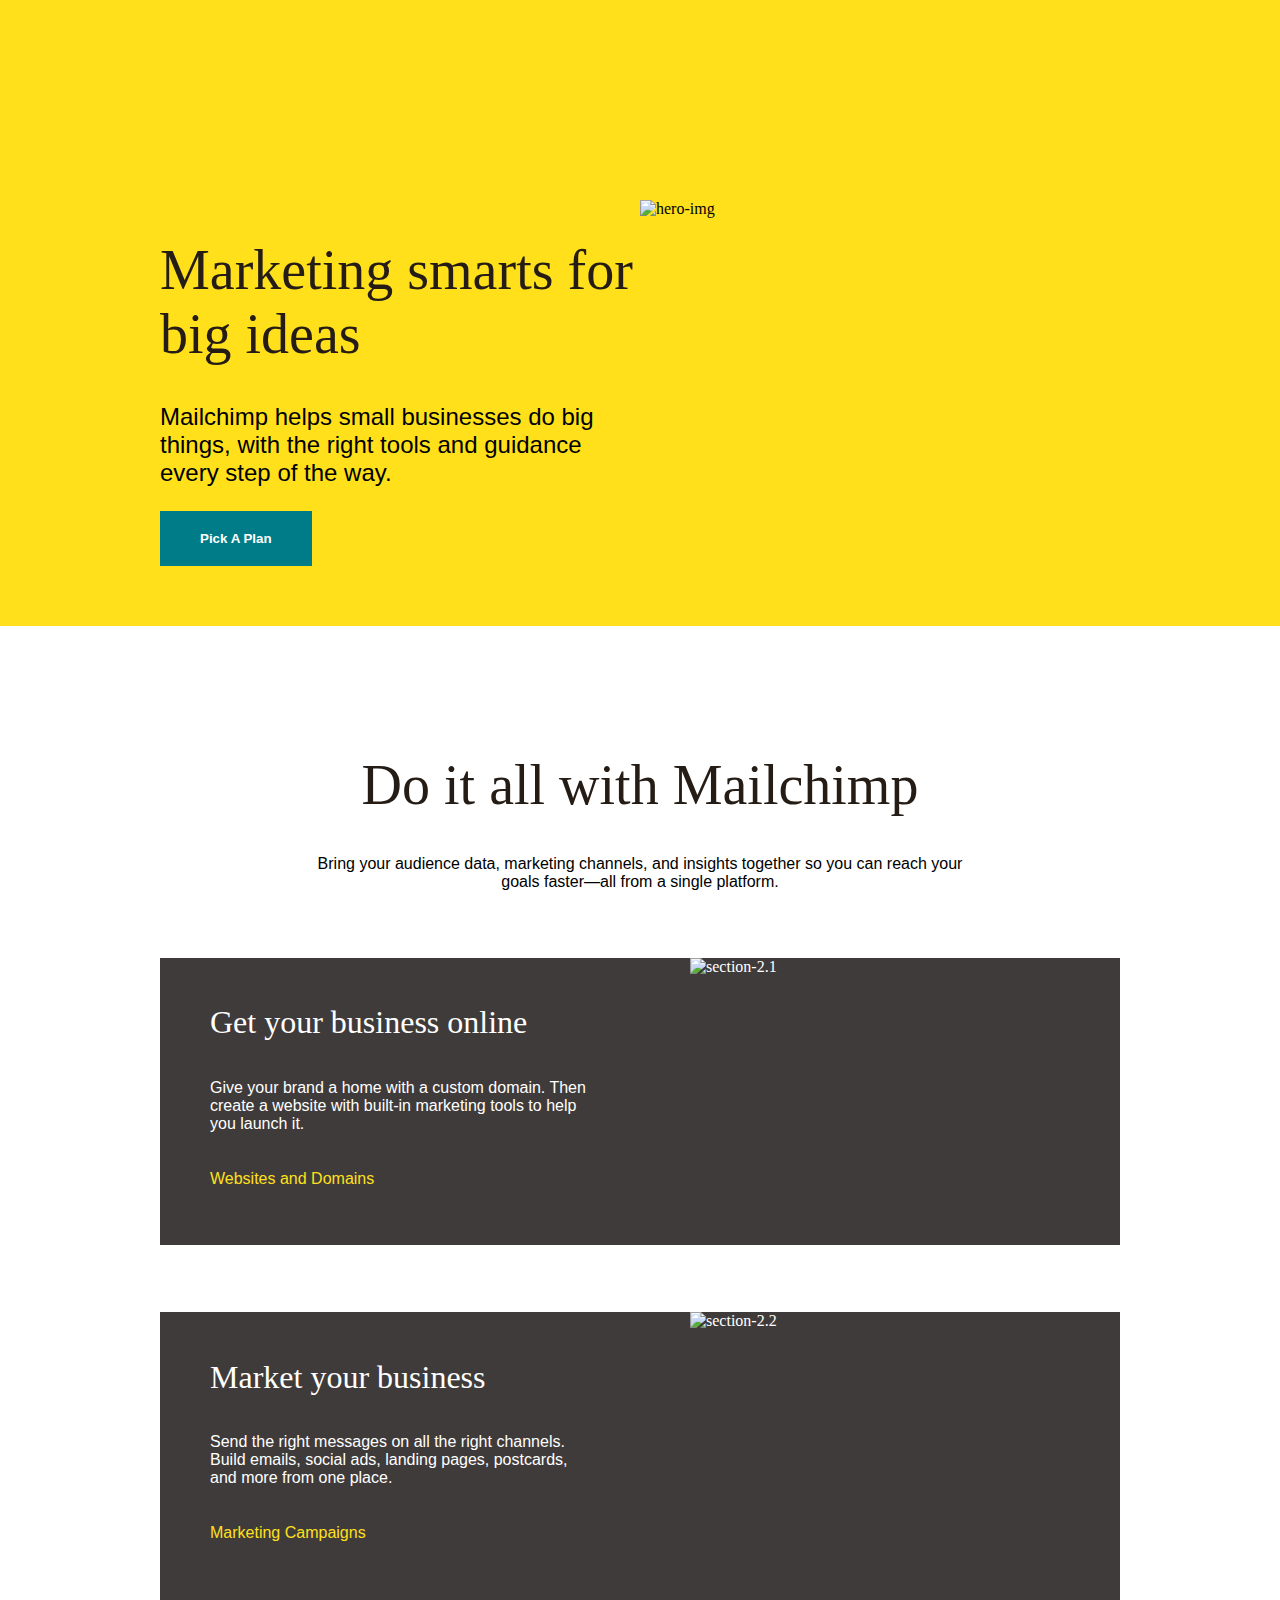
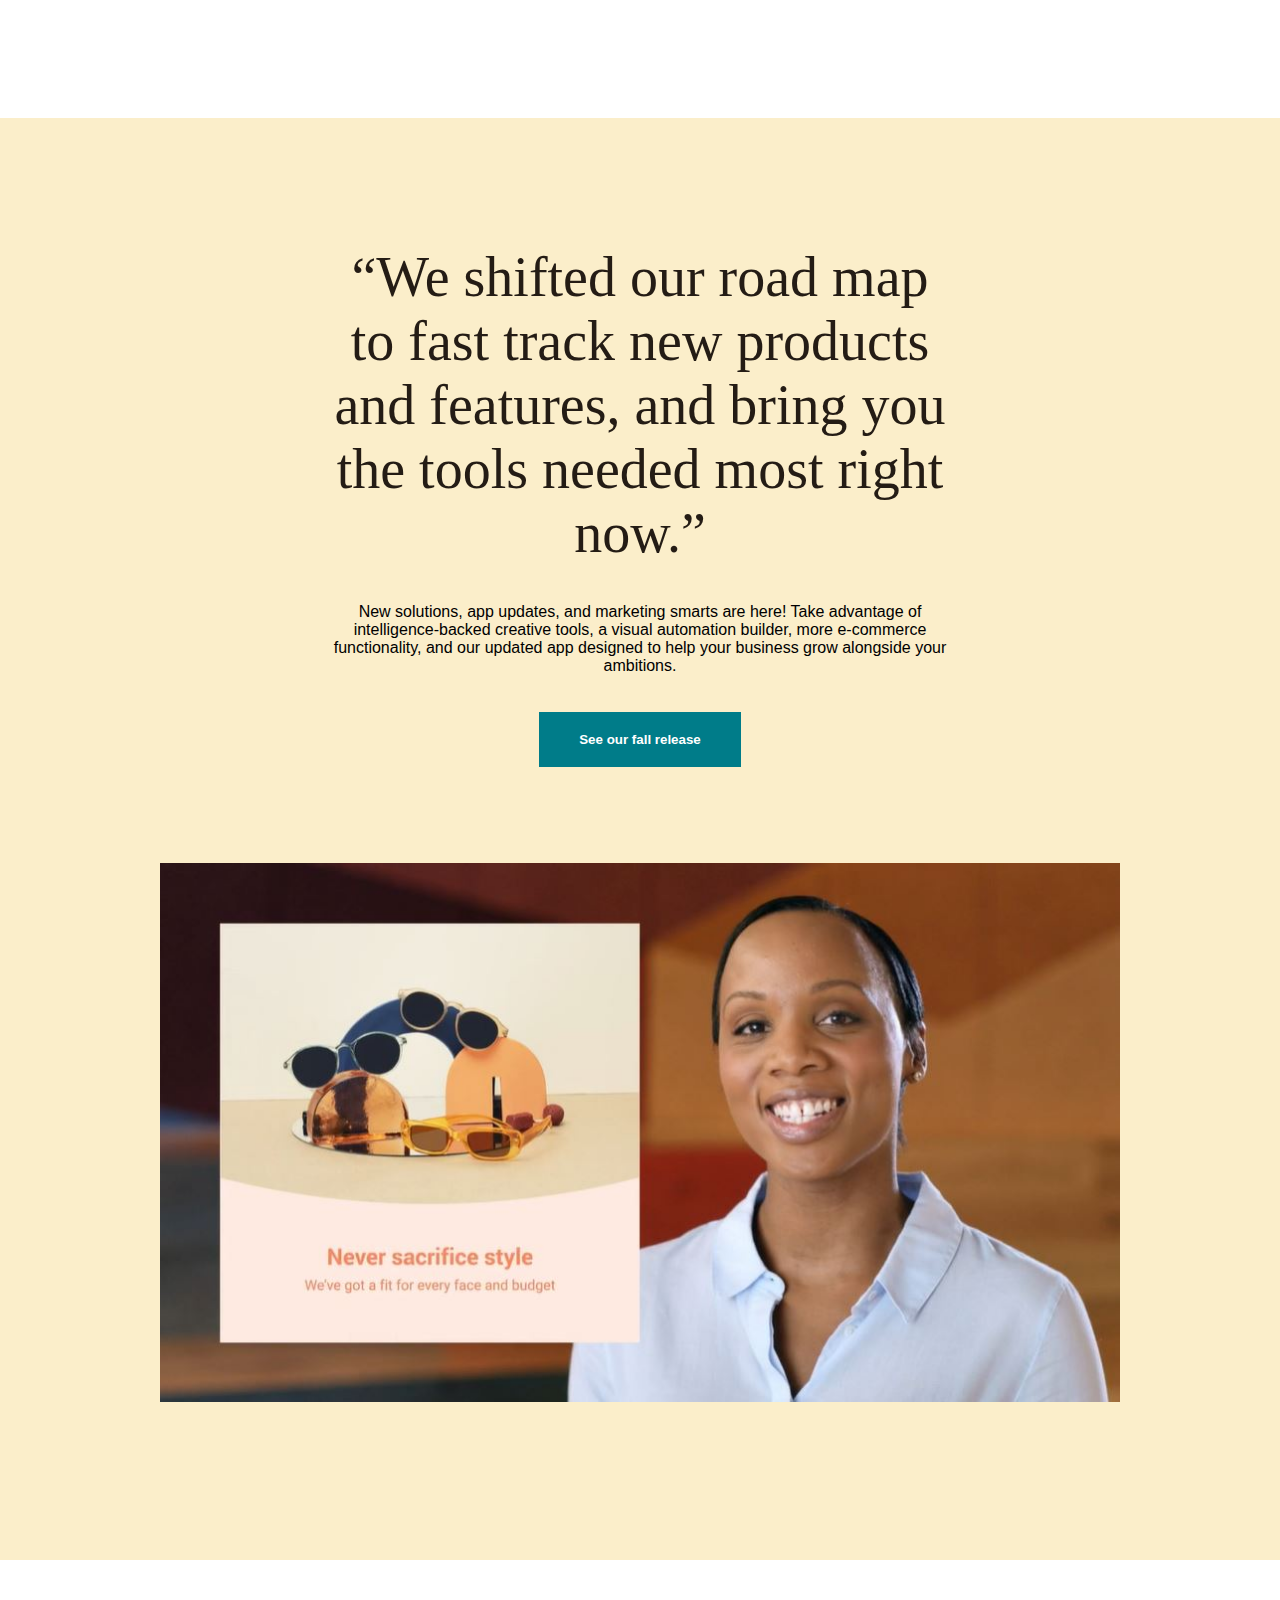
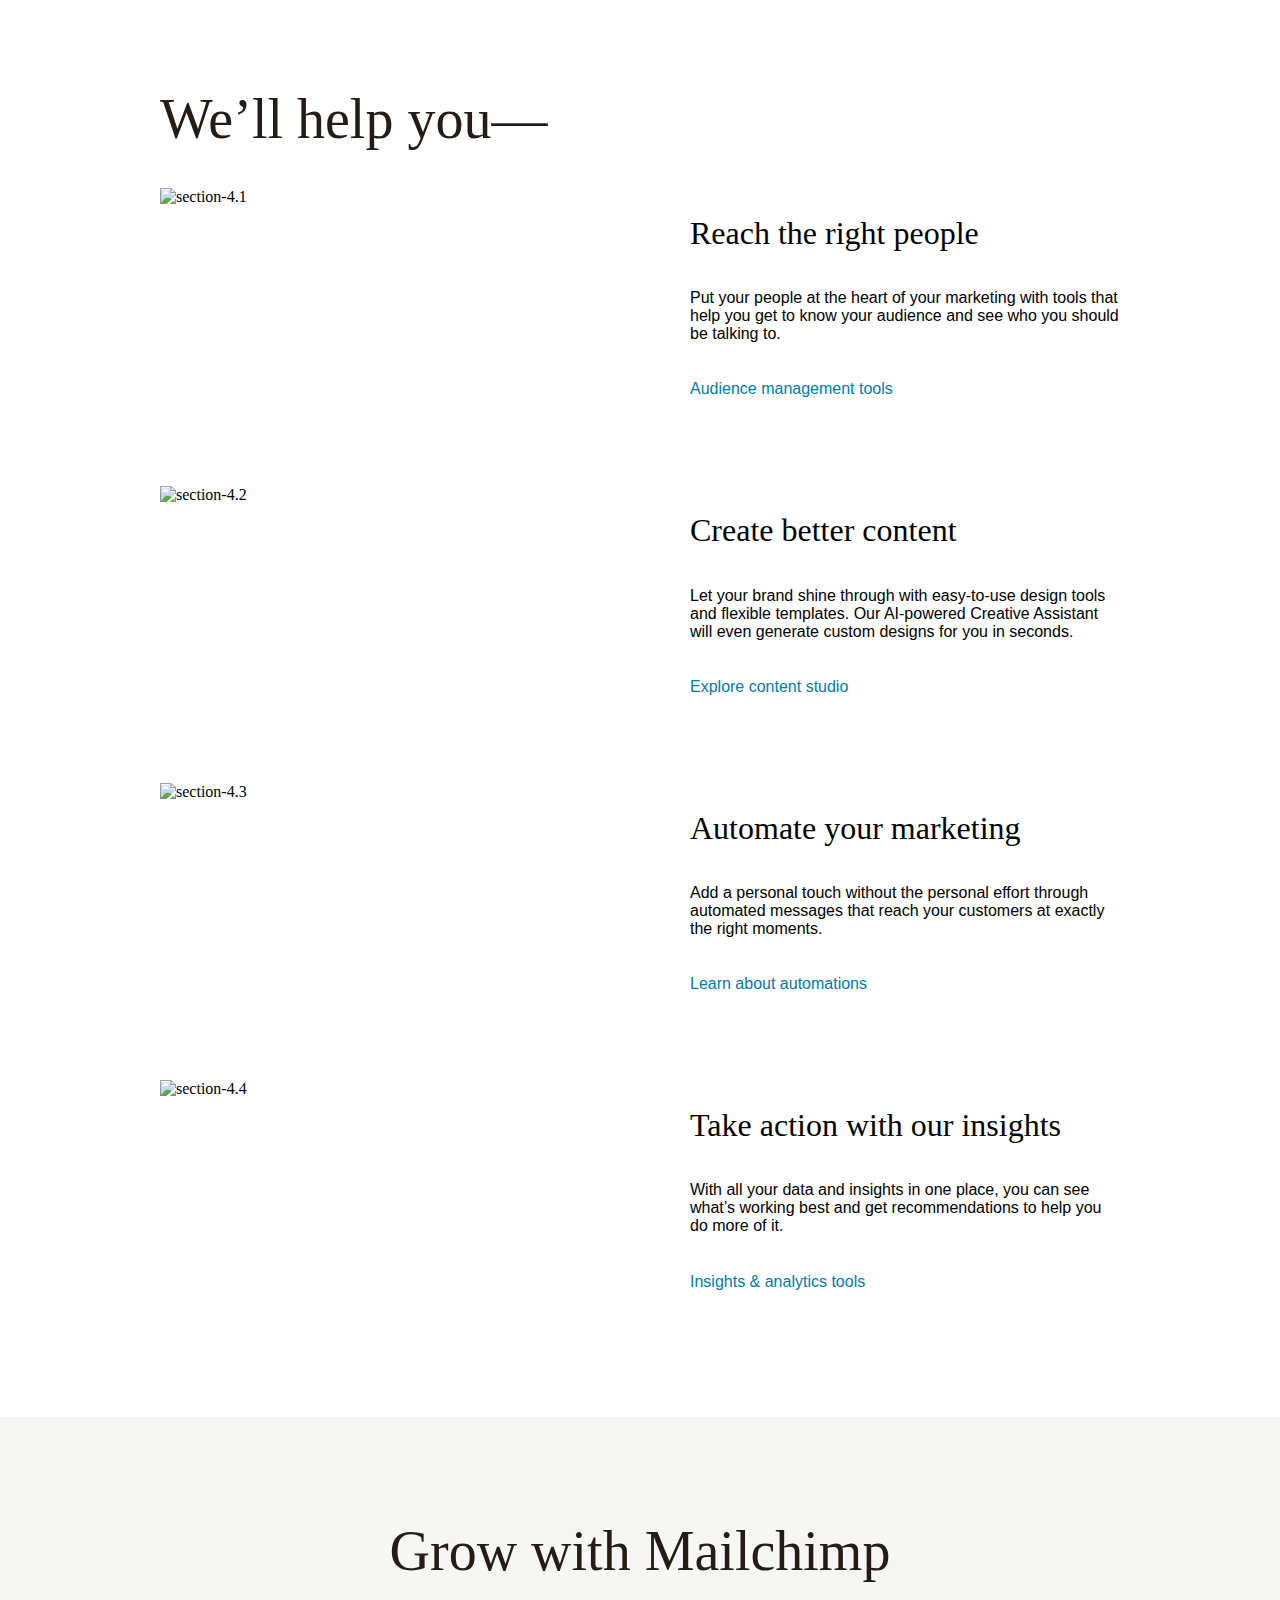
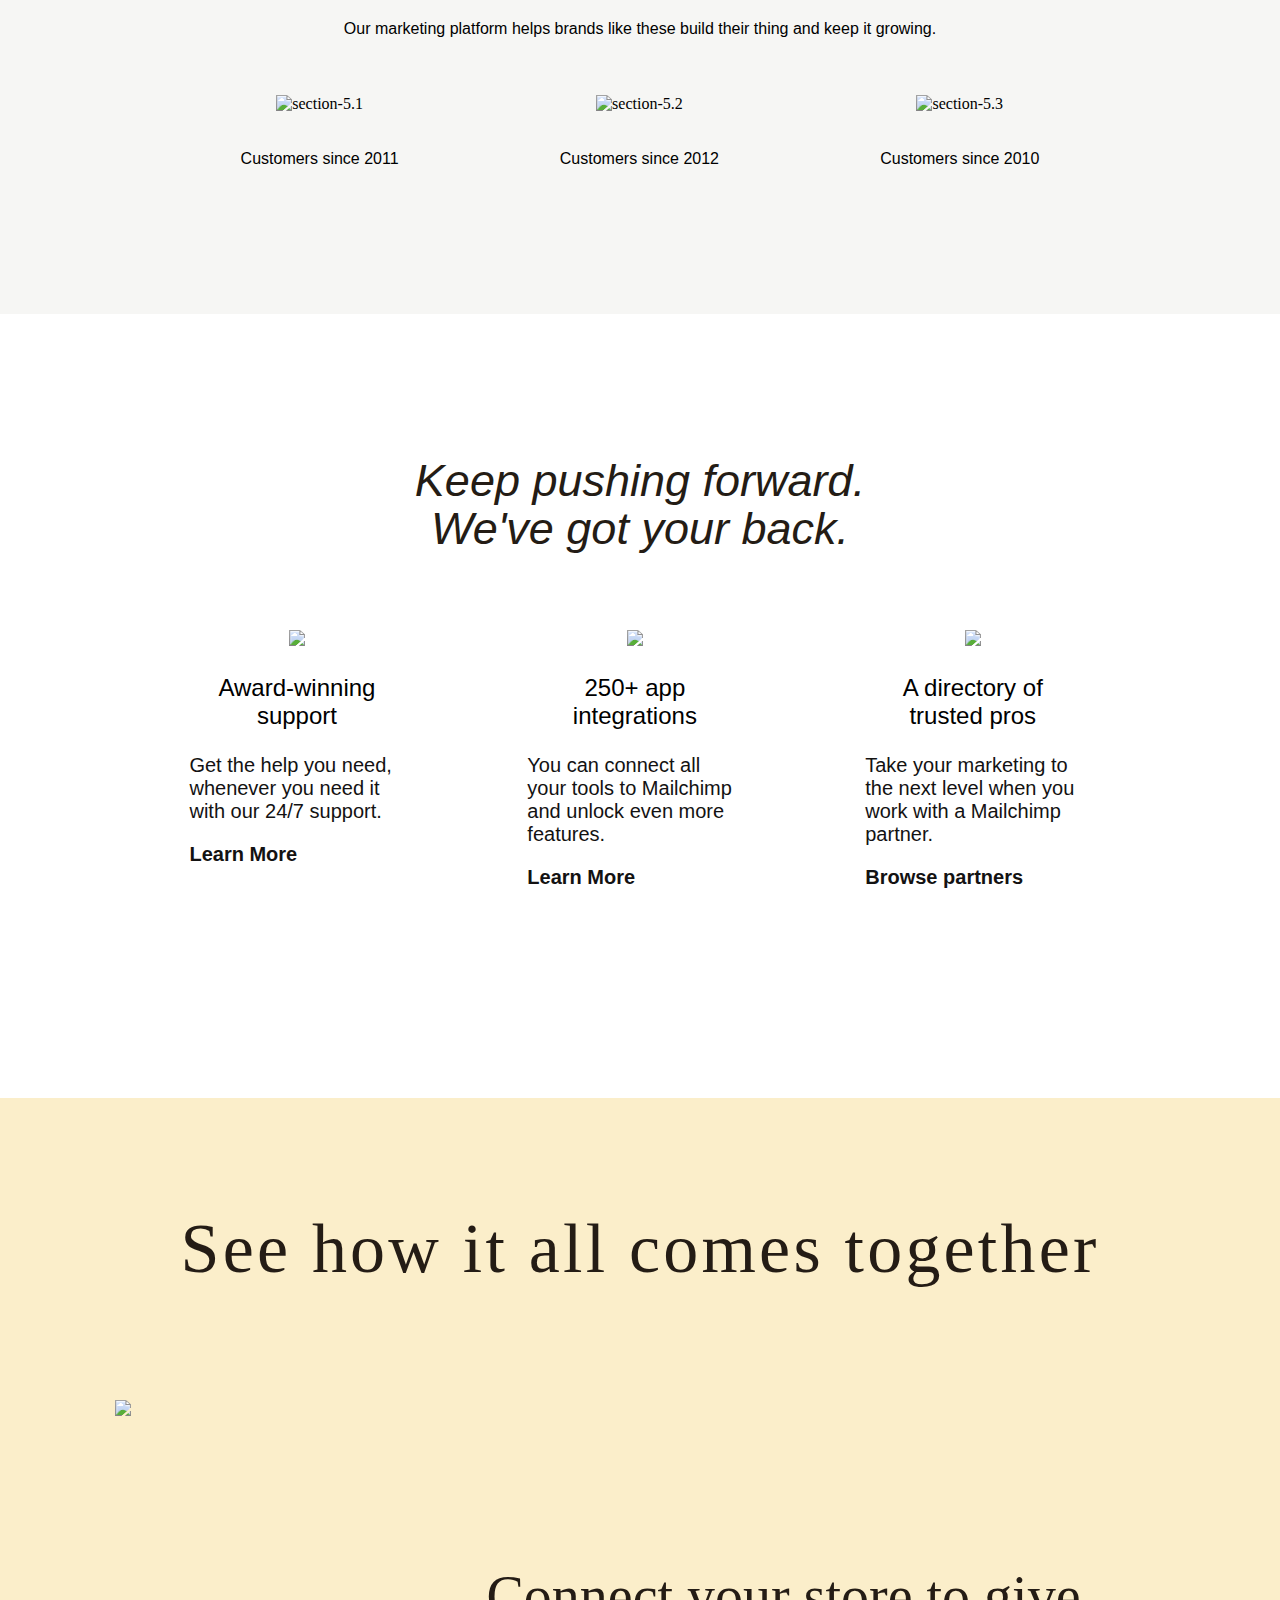
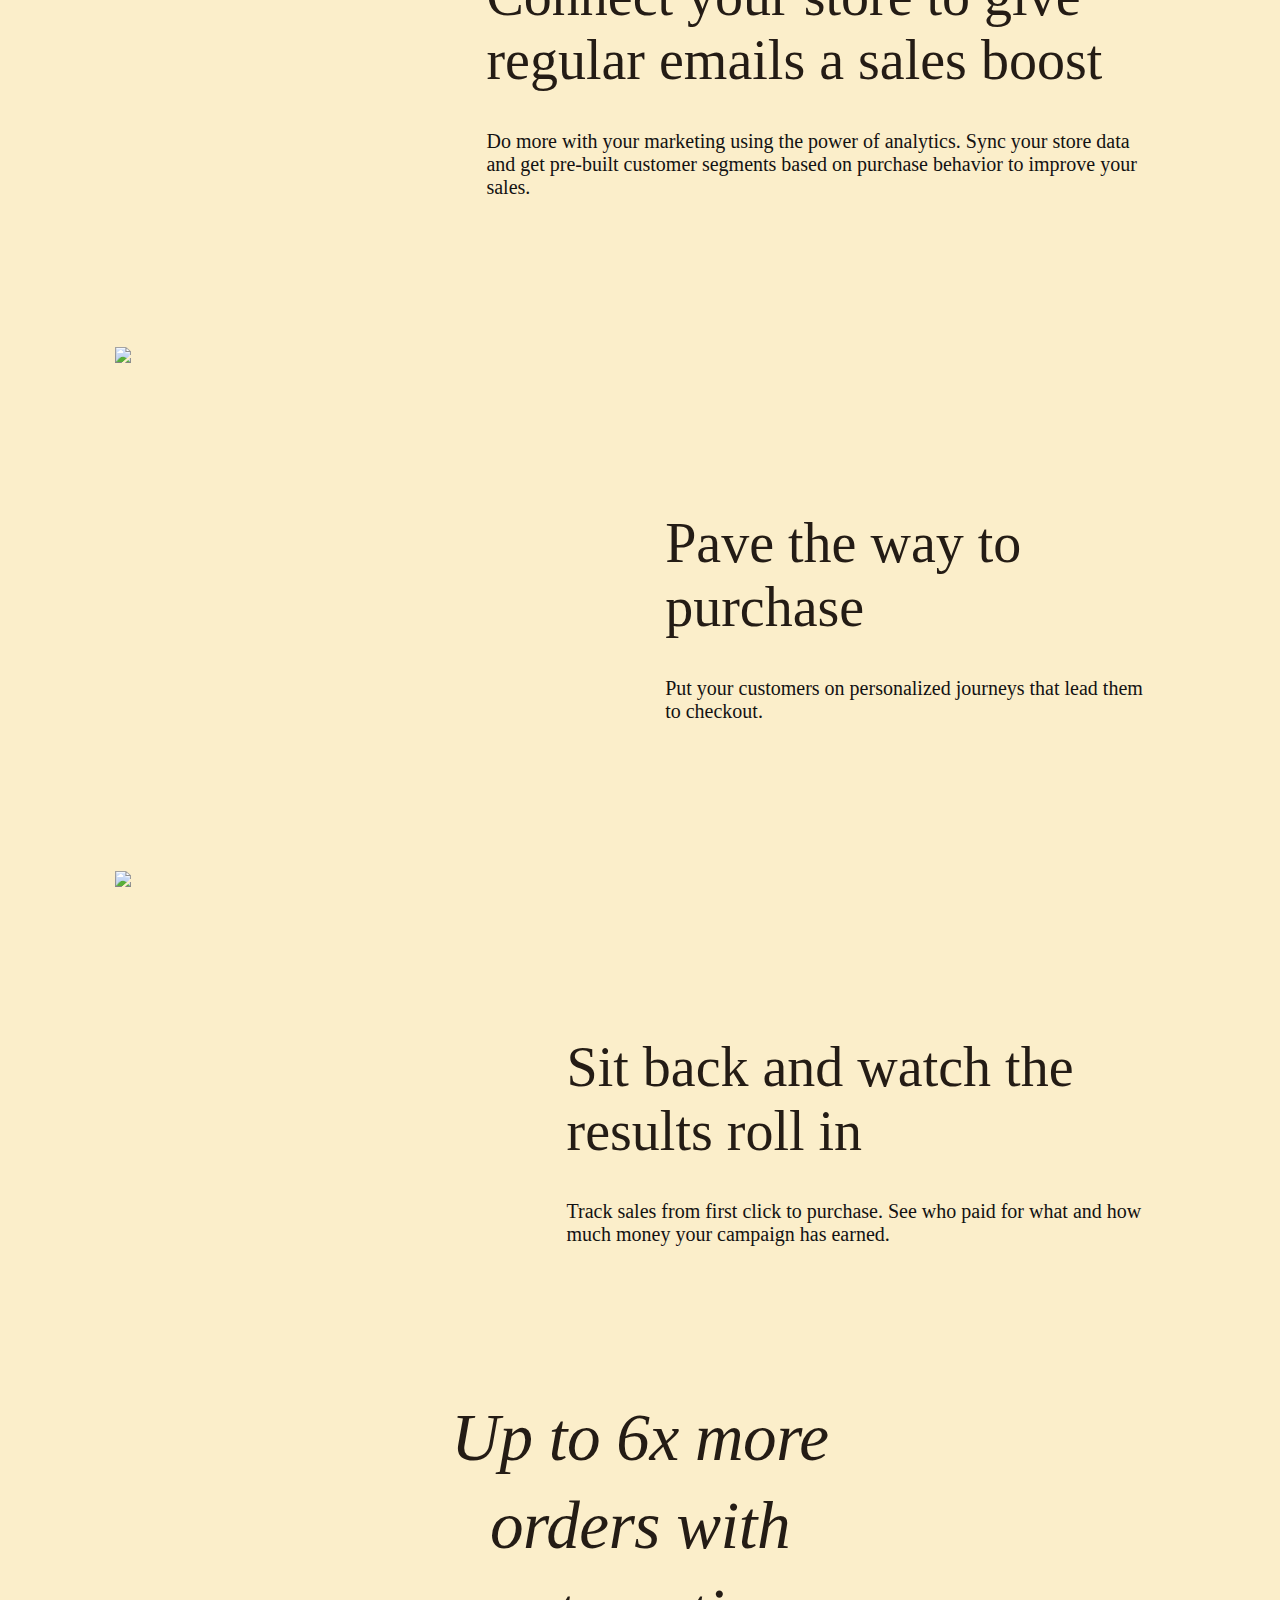
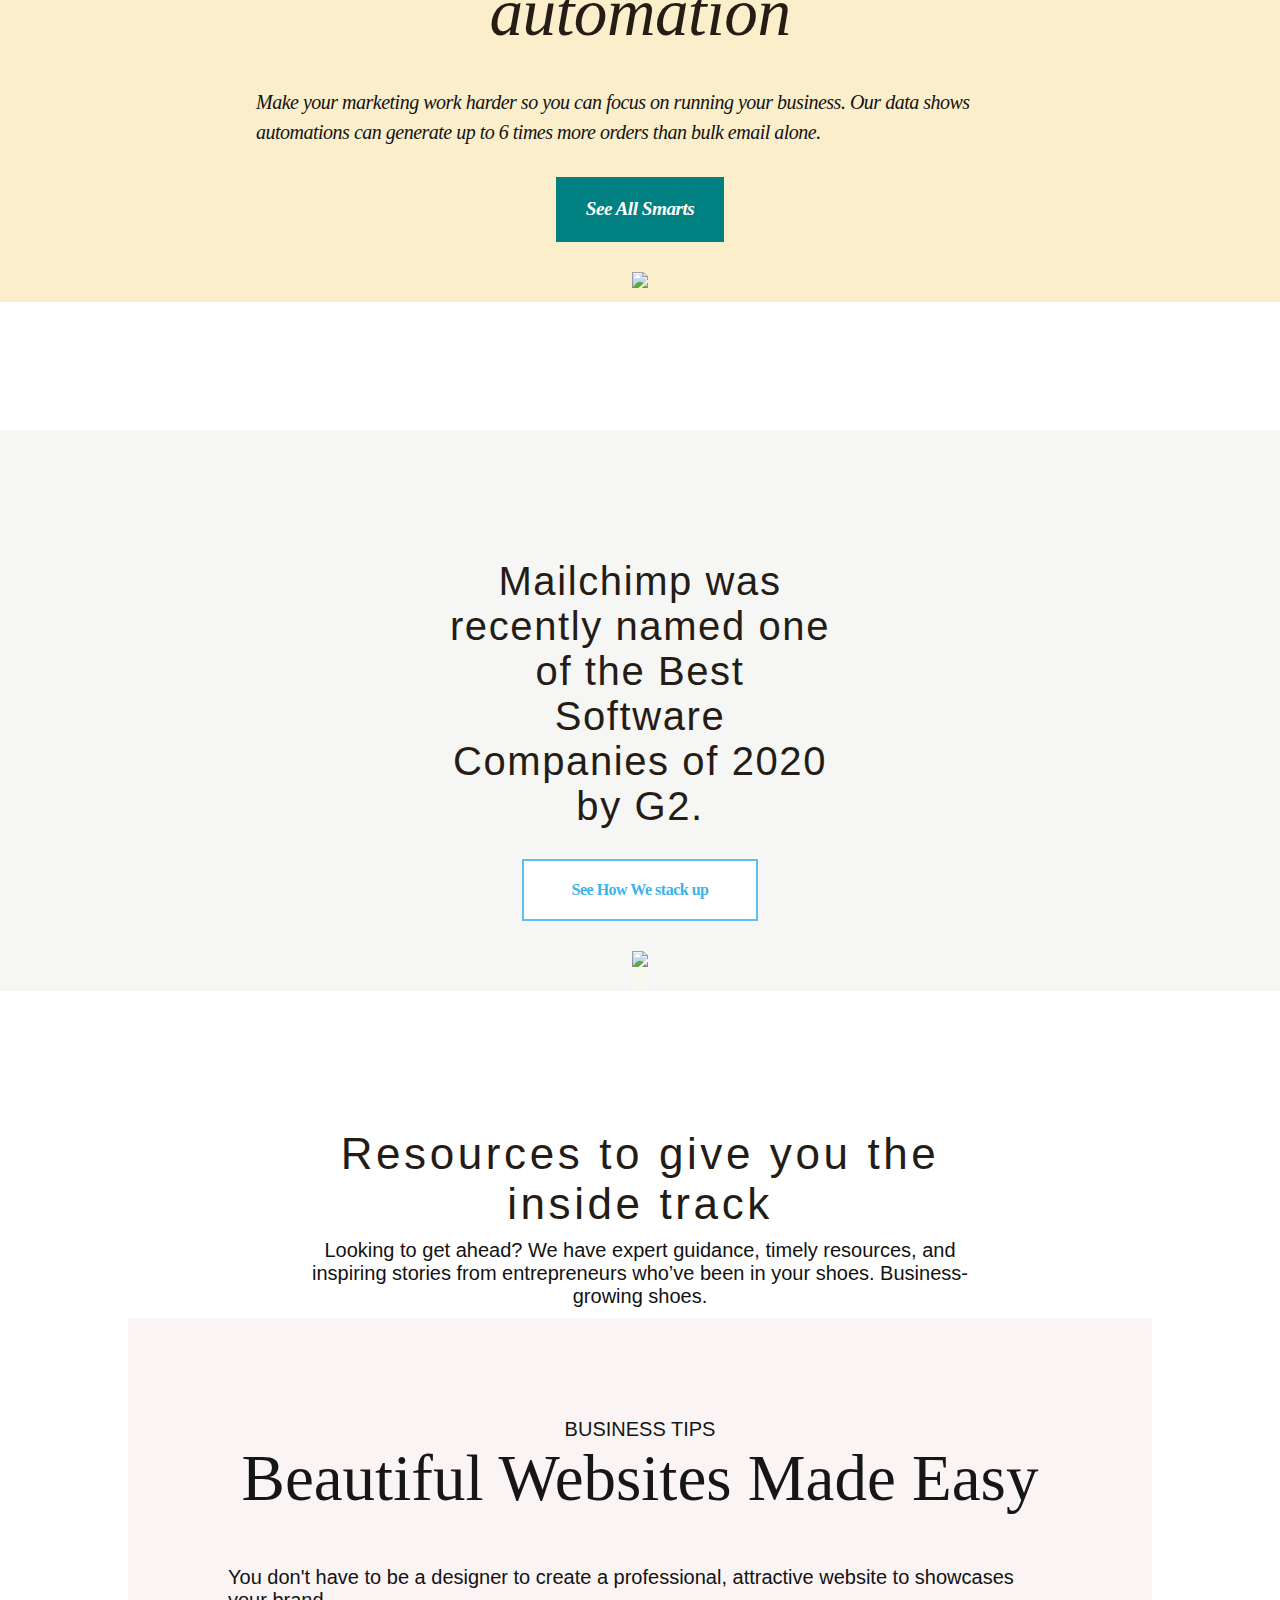
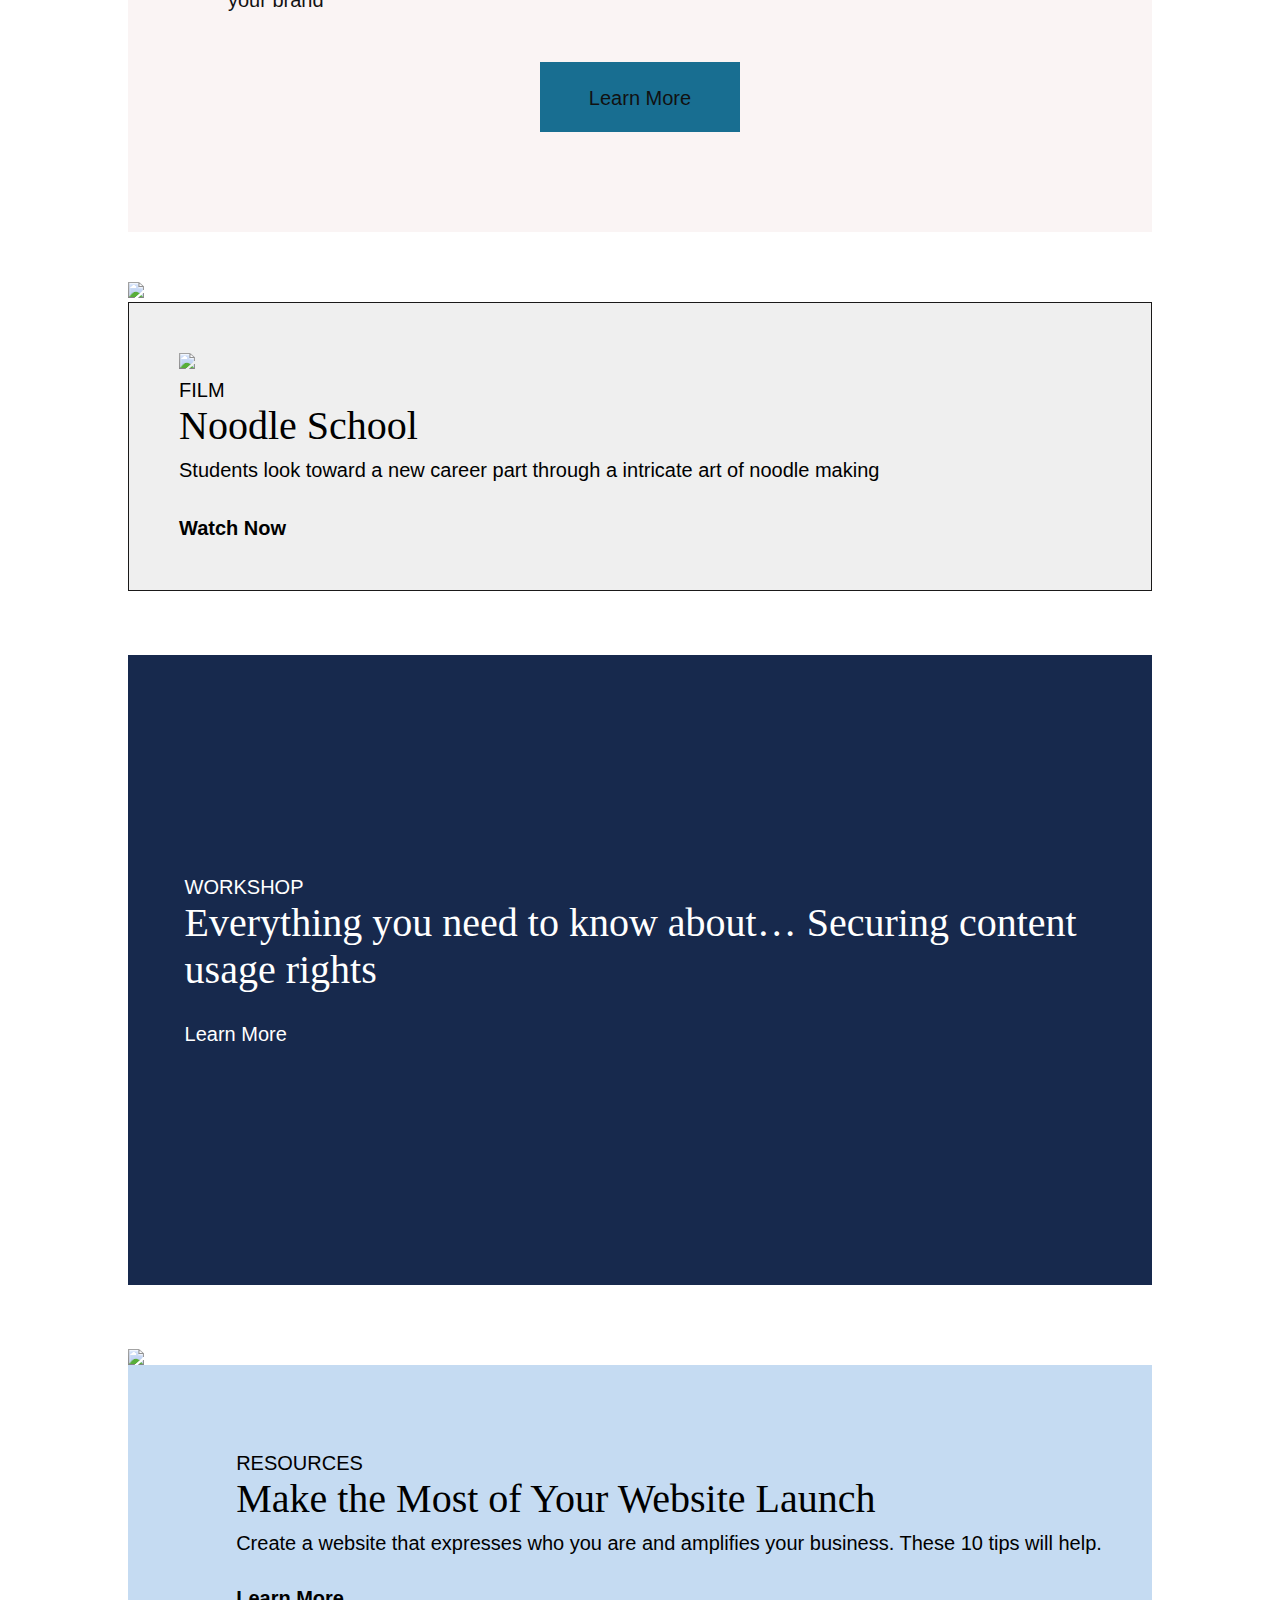
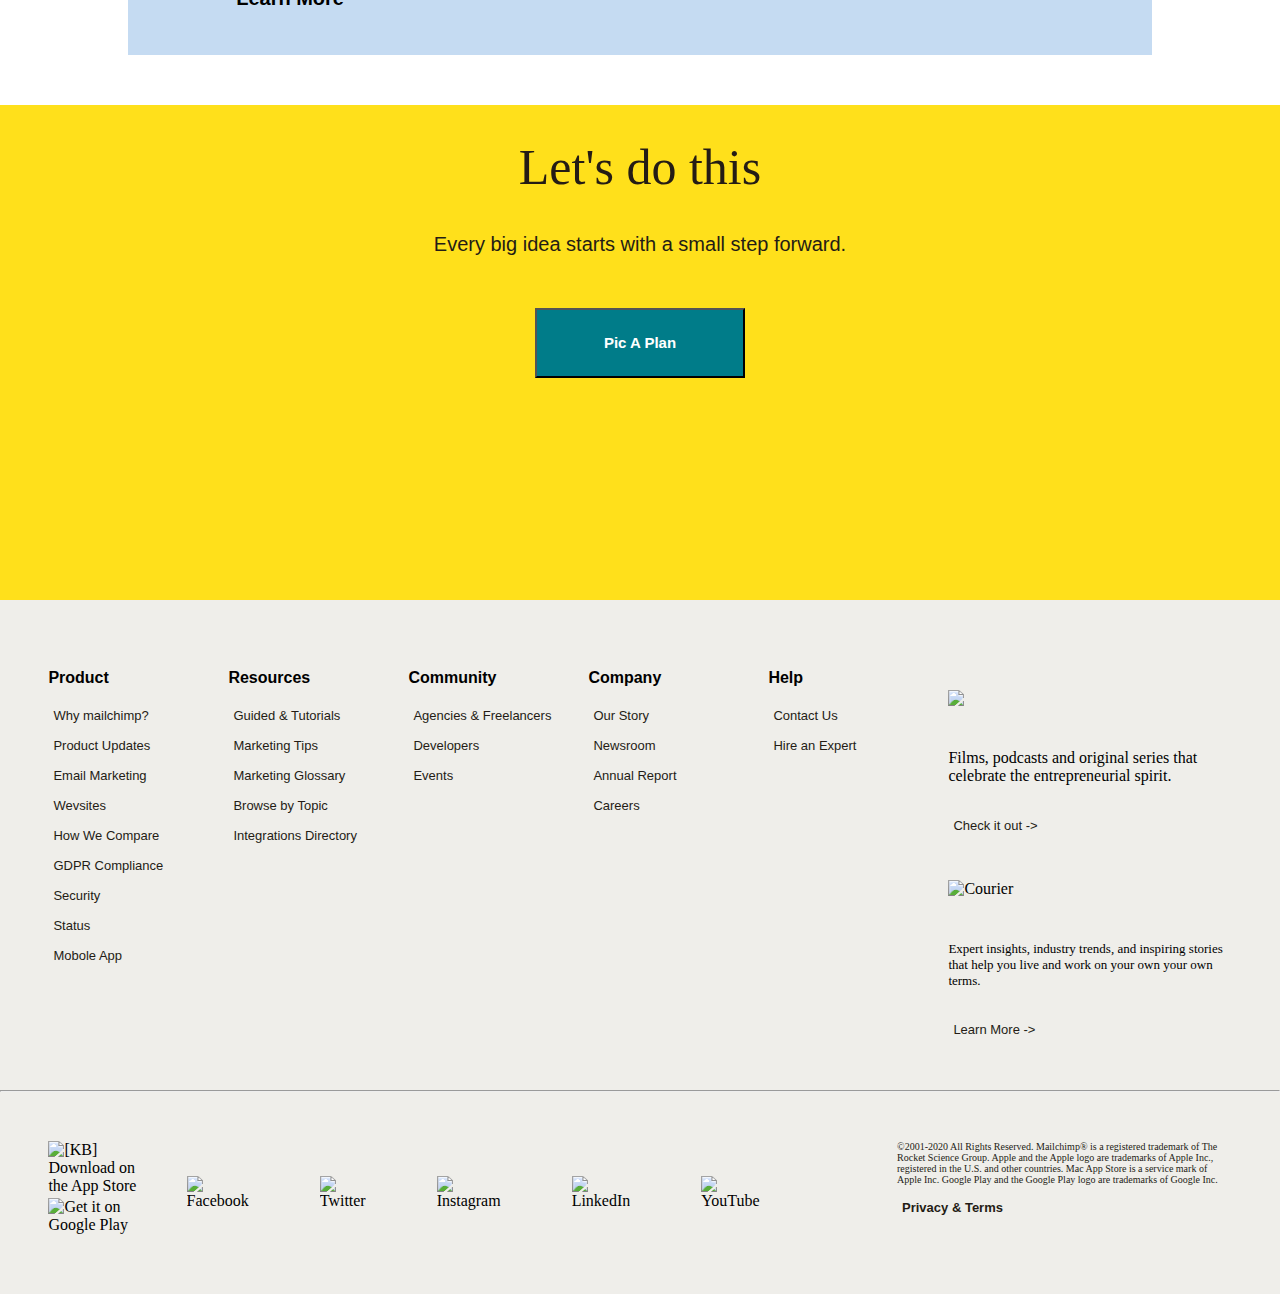
==== commit e29db542: "Merge branch 'master' of https://github.com/mandarsatam/Neon into Abinash" ====
--- a/index.html
+++ b/index.html
@@ -82,7 +82,7 @@
         </ul>
     </div> -->
     <div class="hero-cont">
-        <div class="hero">
+        <div id="hero">
             <div class="hero-text">
                 <h1>Marketing smarts for big ideas</h1>
                 <h3>Mailchimp helps small businesses do big things, with the right tools and guidance every step of the way.</h3>
@@ -390,7 +390,7 @@
         <div class="e_b">Every big idea starts with a small step forward.</div>
         <button class="e_c"><div>Pic A Plan</div></button>
     </div>
-    <!-- <div id="box-6">
+    <div id="box-6">
         <div>
             <div>
                 <h4>Product</h4>
@@ -455,7 +455,7 @@
             <img src="https://eep.io/images/yzco4xsimv0y/7nawBEArBKpxRukK66OZtN/af9879112b20982e13748d47b24c8681/pinterest-logo.svg?q=95" data-src="https://eep.io/images/yzco4xsimv0y/7nawBEArBKpxRukK66OZtN/af9879112b20982e13748d47b24c8681/pinterest-logo.svg?q=95" data-behavior="lazyload" style="" class="image-7" alt="">
             <div class="last-text">©2001-2020 All Rights Reserved. Mailchimp® is a registered trademark of The Rocket Science Group. Apple and the Apple logo are trademarks of Apple Inc., registered in the U.S. and other countries. Mac App Store is a service mark of Apple Inc. Google Play and the Google Play logo are trademarks of Google Inc. <a href="" style="color: #241c15; font-weight: 700;">Privacy & Terms</a></div>
         </div>
-    </div> -->
+    </div>
 
 
 
--- a/styles/landing.css
+++ b/styles/landing.css
@@ -45,7 +45,7 @@
     background-color: #FFE01B;
 }
 
-.hero{
+#hero{
     width: 75%;
     margin: auto;
     display: flex;
@@ -53,14 +53,10 @@
 
 .hero-text{
     flex: 1;
-    /* margin: 40px; */
-    width: 50%;
 }
 
 .hero-graphic{
     flex: 1;
-    width: 50%;
-    margin-top: 35px;
 }
 
 .hero-img{
@@ -76,9 +72,6 @@
 
 
 
-
-
-
 /********************** Section - 2 ********************************/
 .outer-cont-2{
     width: 75%;
@@ -101,7 +94,7 @@
 .inner-cont-2 > div{
     width: 100%;
     background-color: #403B3B;
-    /* height: 10%; */
+    height: 10%;
     margin-bottom: 7%;
     text-align: left;
     color: white;
@@ -111,71 +104,40 @@
 
 .inner-txt-cont2{
     flex: 1;
-    margin: 3% 5%;
+    margin: 20px 50px;
 }
 
 .inner-img-cont2{
     flex: 1;
-    margin: 0 5%;
+    margin: 0 50px;
 }
 
 .inner-cont2-img{
     width: 100%;
 }
 
-/* **************** */
 @media only screen and (max-width: 600px) {
-    h1{
-        font-size: 2.5rem;
-    }
-    .hero{
+    
+}
+
+@media only screen and (min-width: 600px) {
+    #hero{
         flex-direction: column;
     }
-    .hero-text{
-        flex: 1;
-        width: 100%;
-    }
-    
-    .hero-graphic{
-        flex: 1;
-        width: 100%;
-    }
-    .outer-cont-2{
-        width: 90%;
-    }
+
     .inner-cont-2 > div{
-        flex-direction: column-reverse;
-    }
-}
-
-@media only screen and (min-width: 600px) {
-    .hero{
         flex-direction: column;
     }
-    .hero-text{
-        flex: 1;
-        width: 100%;
-    }
-    
-    .hero-graphic{
-        flex: 1;
-        width: 100%;
-    }
-
-    .inner-cont-2 > div{
-        flex-direction: column-reverse;
-    }
 
 }
 @media only screen and (min-width: 1100px) {
-    .hero{
+    #hero{
         flex-direction: row;
     }
     .inner-cont-2 > div{
         flex-direction: row;
     }
 }
-
 
 
 /******************* Section - 3 **********************/
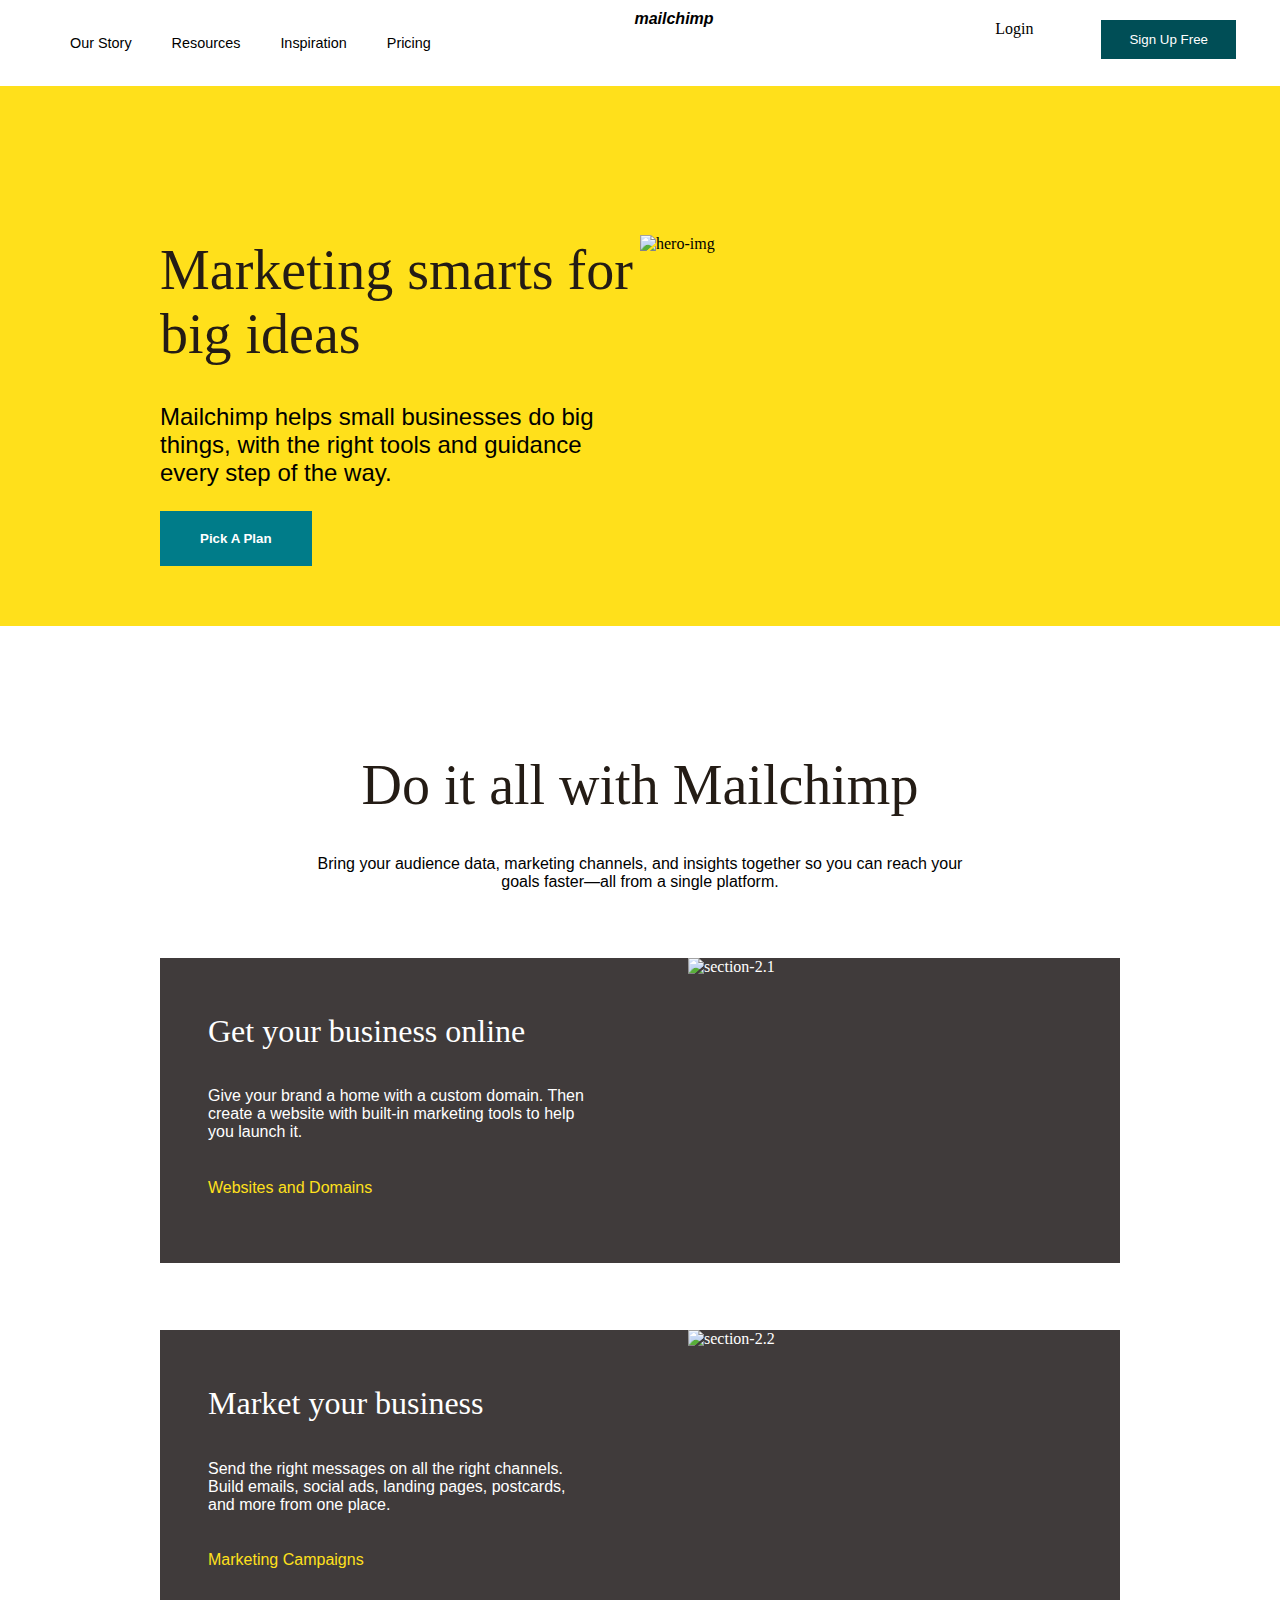
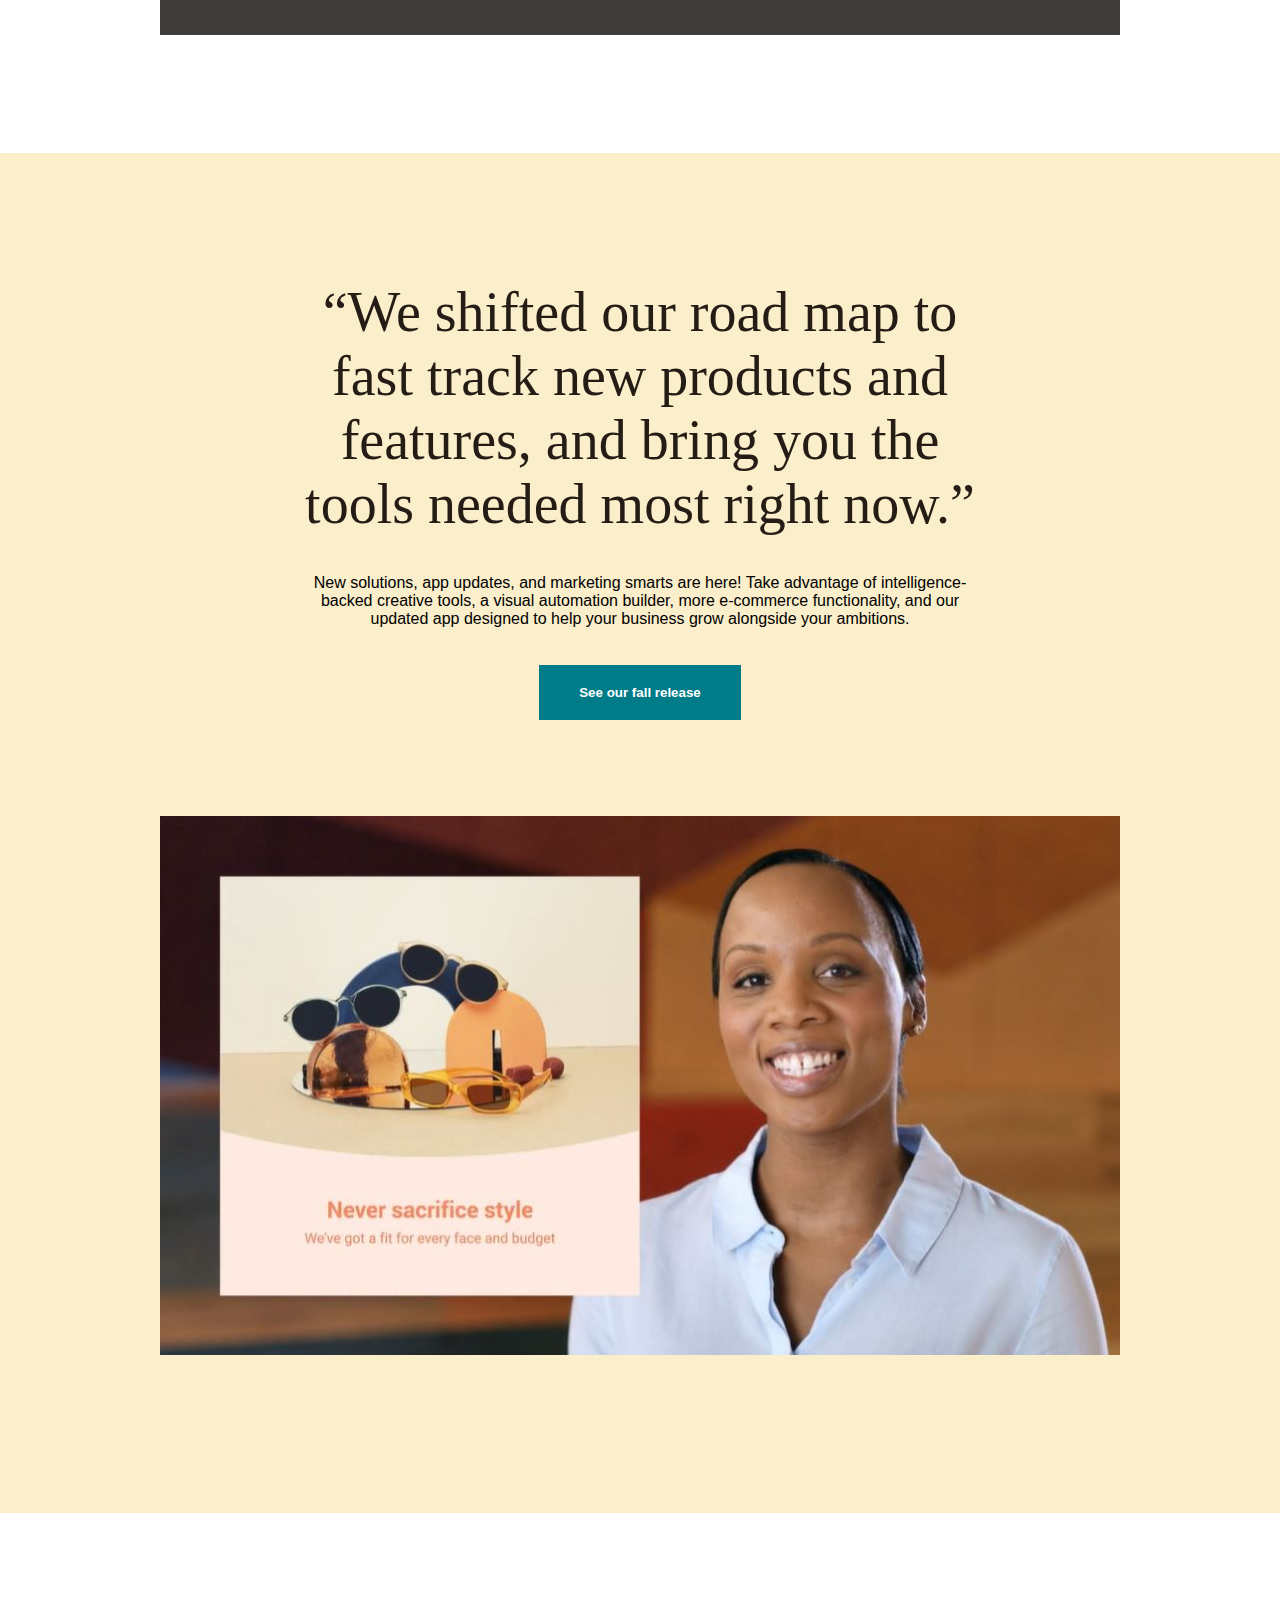
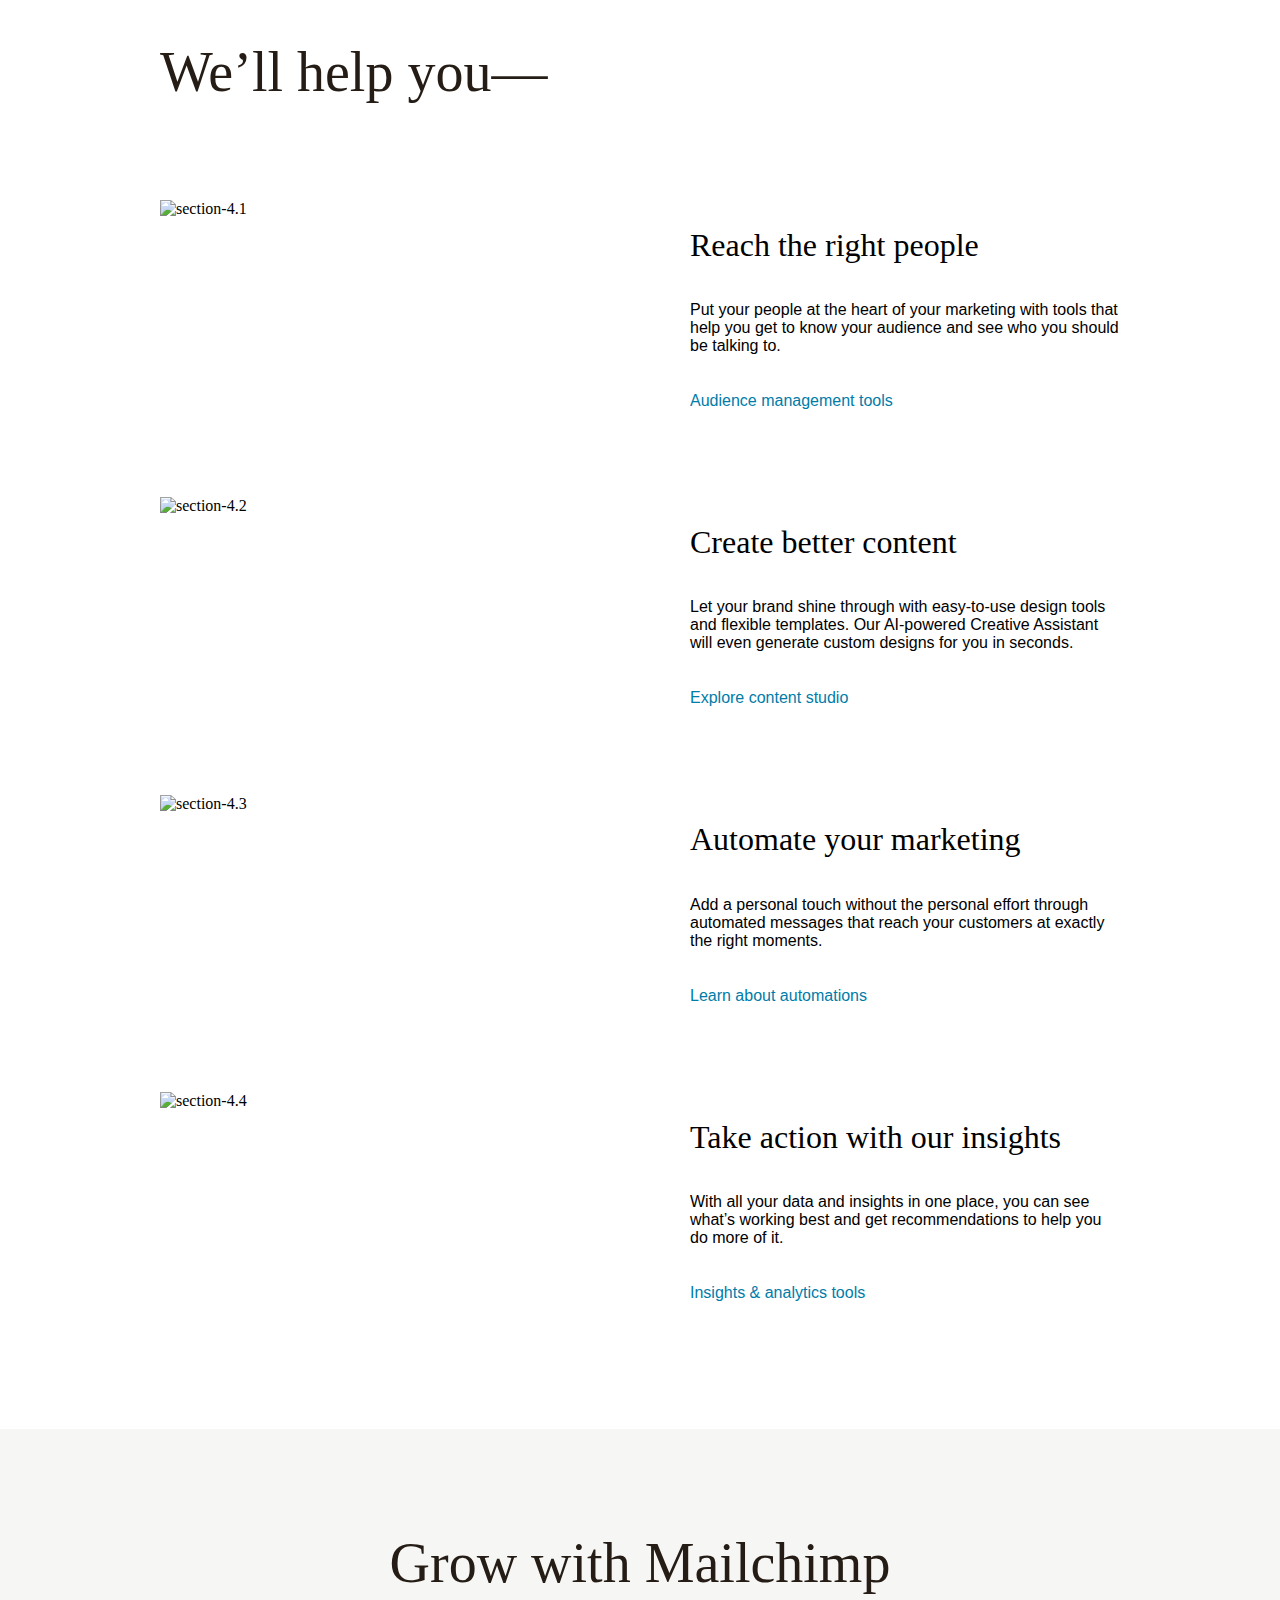
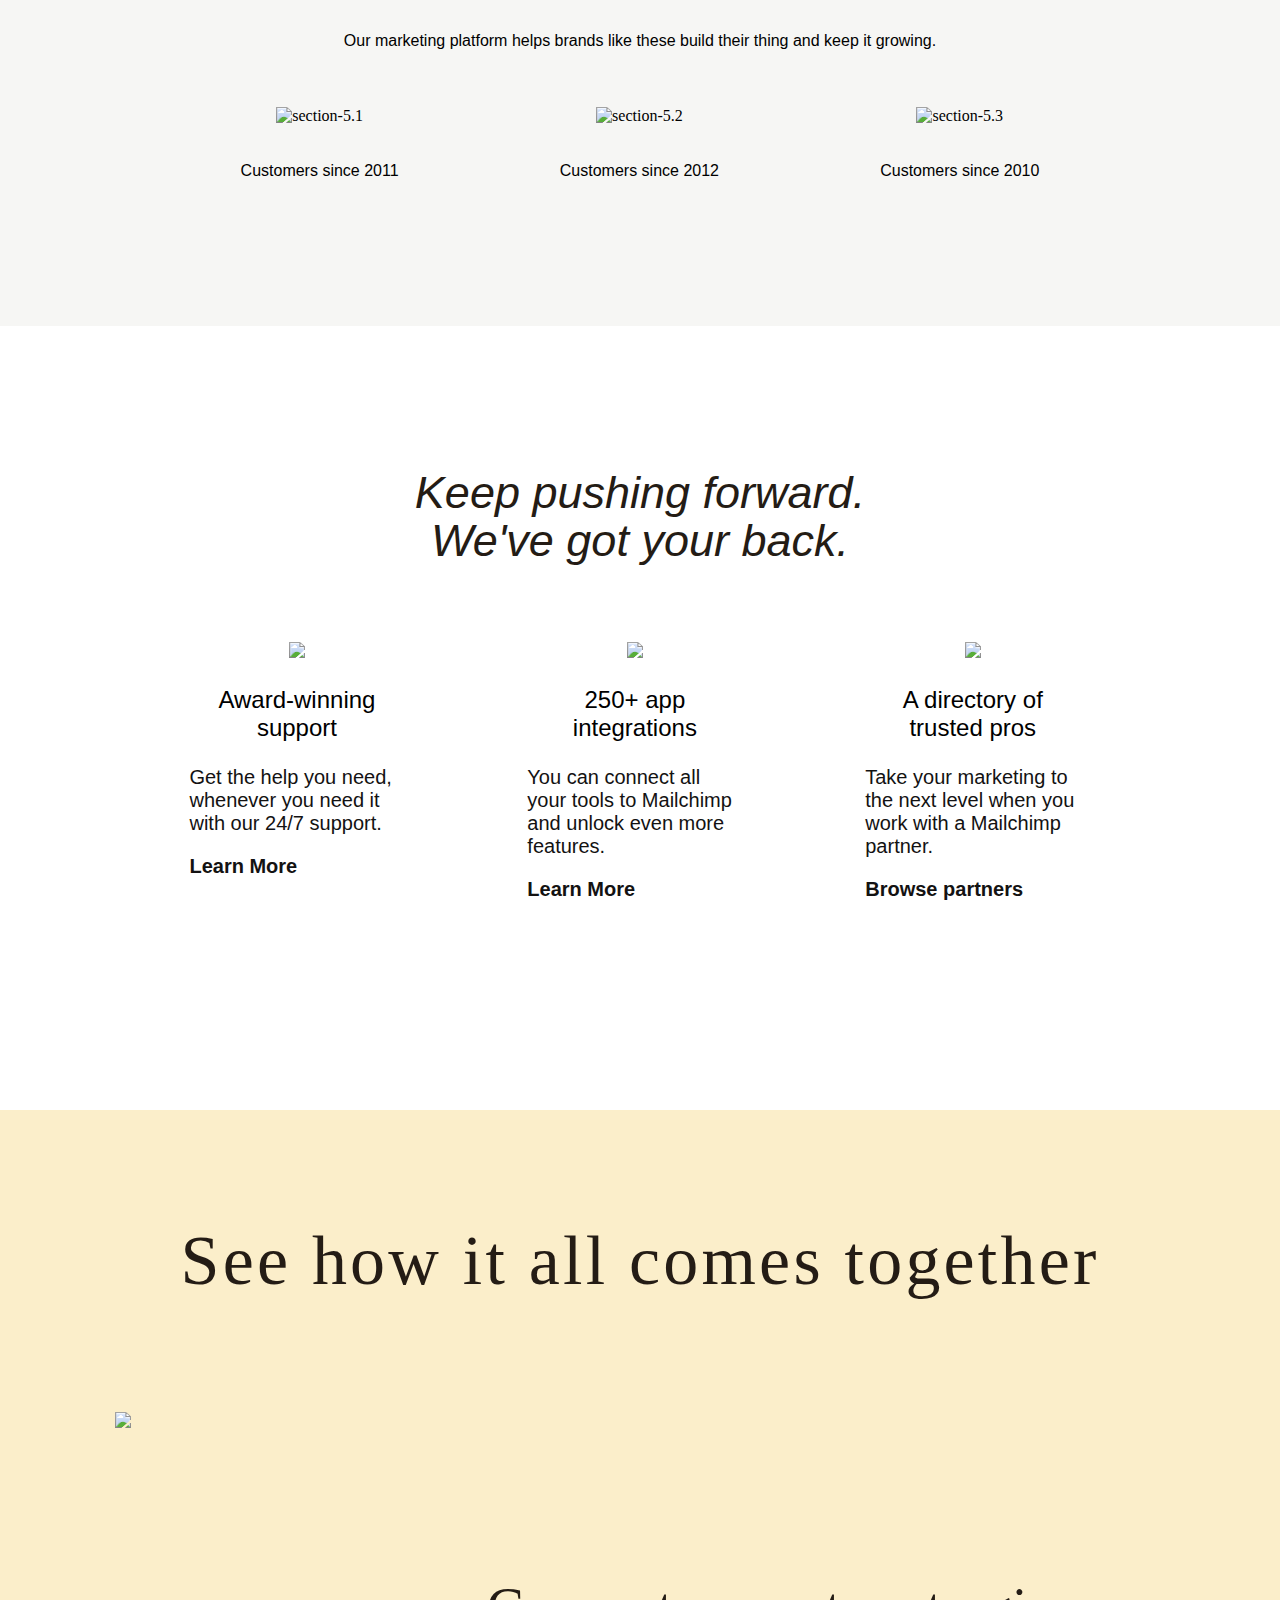
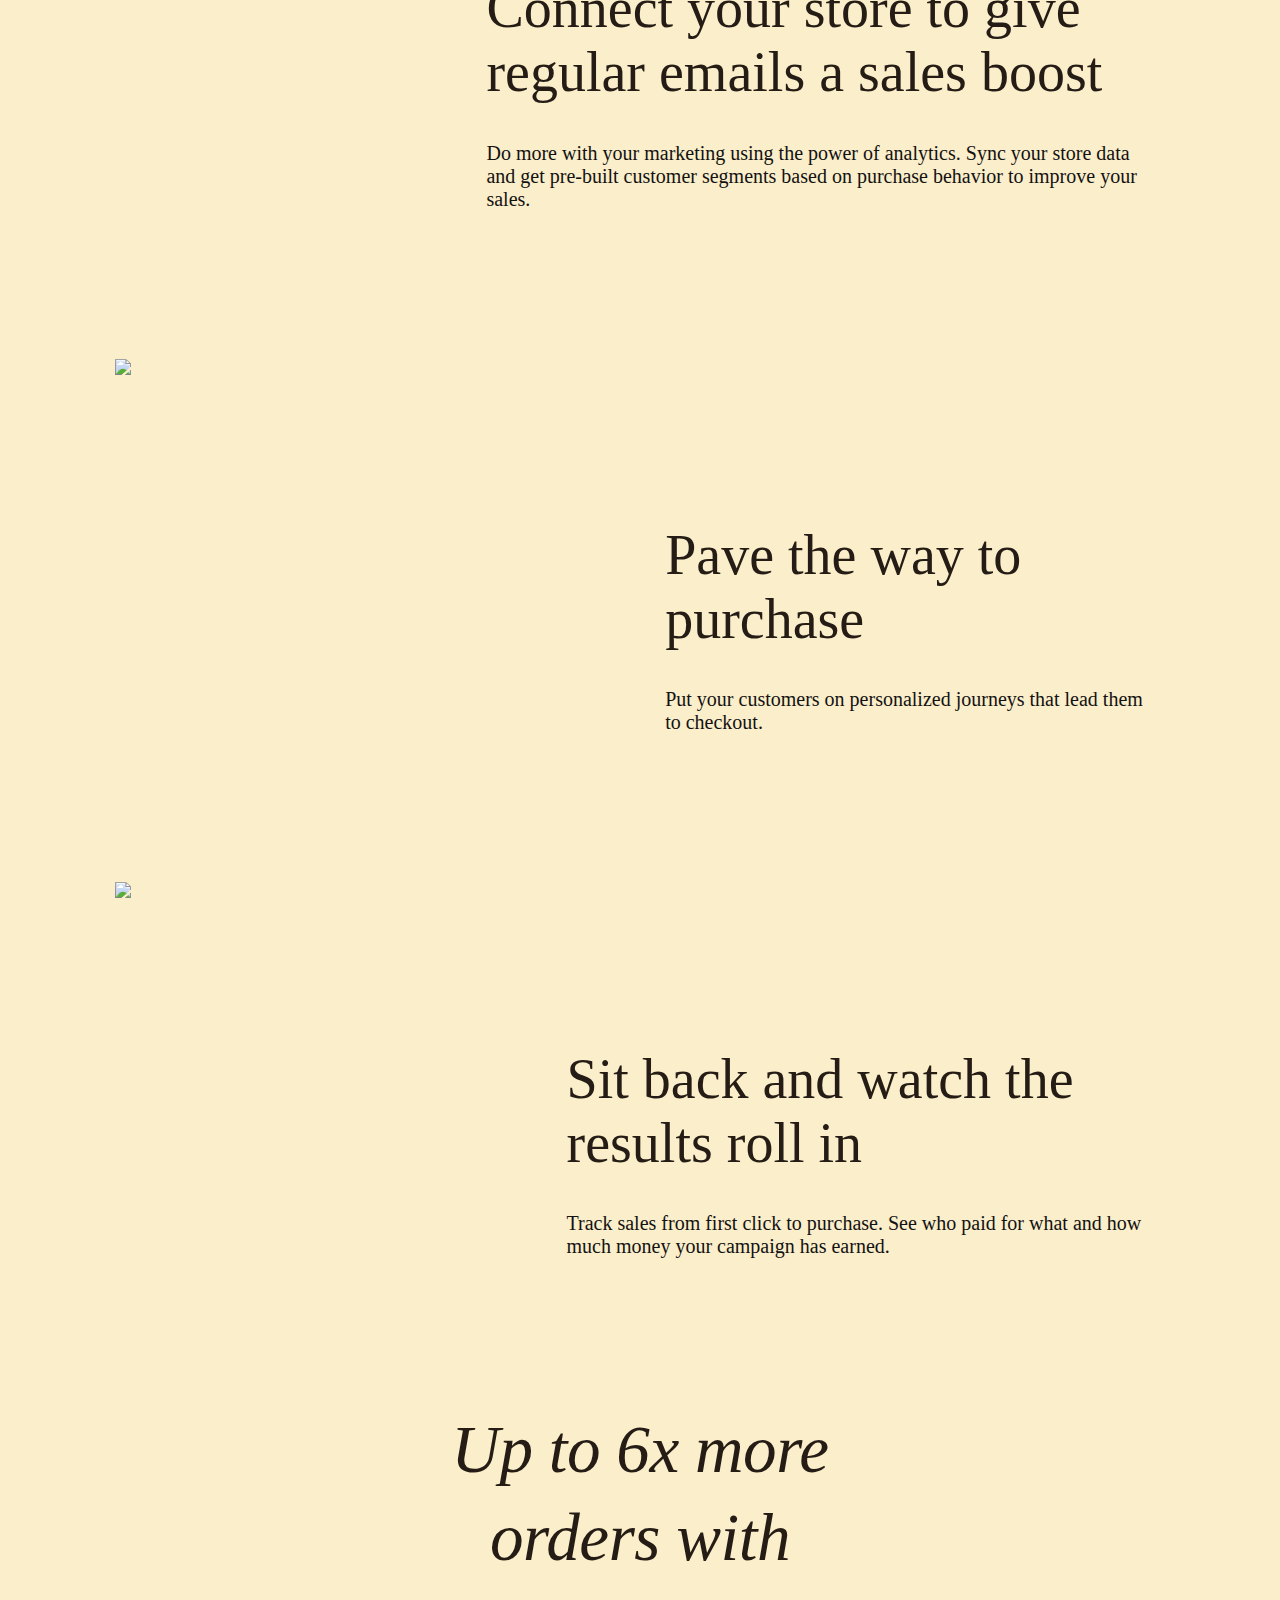
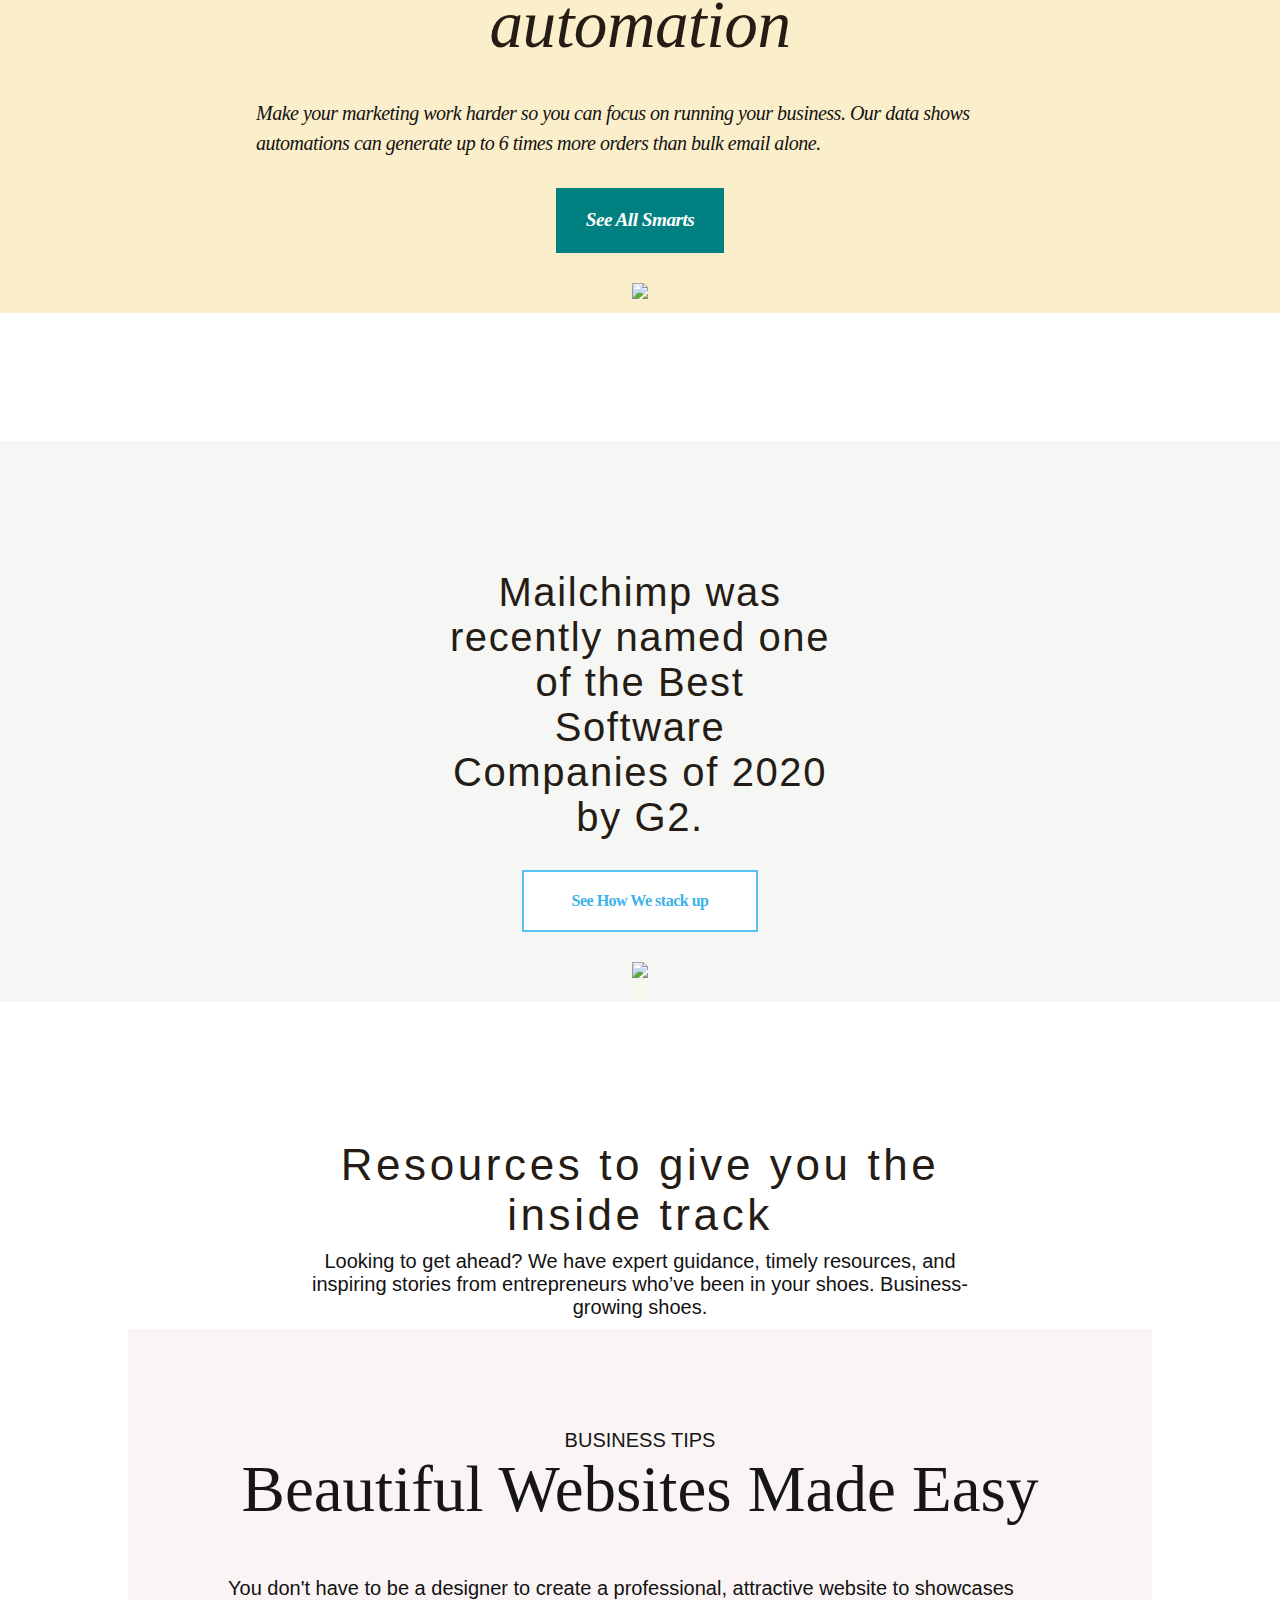
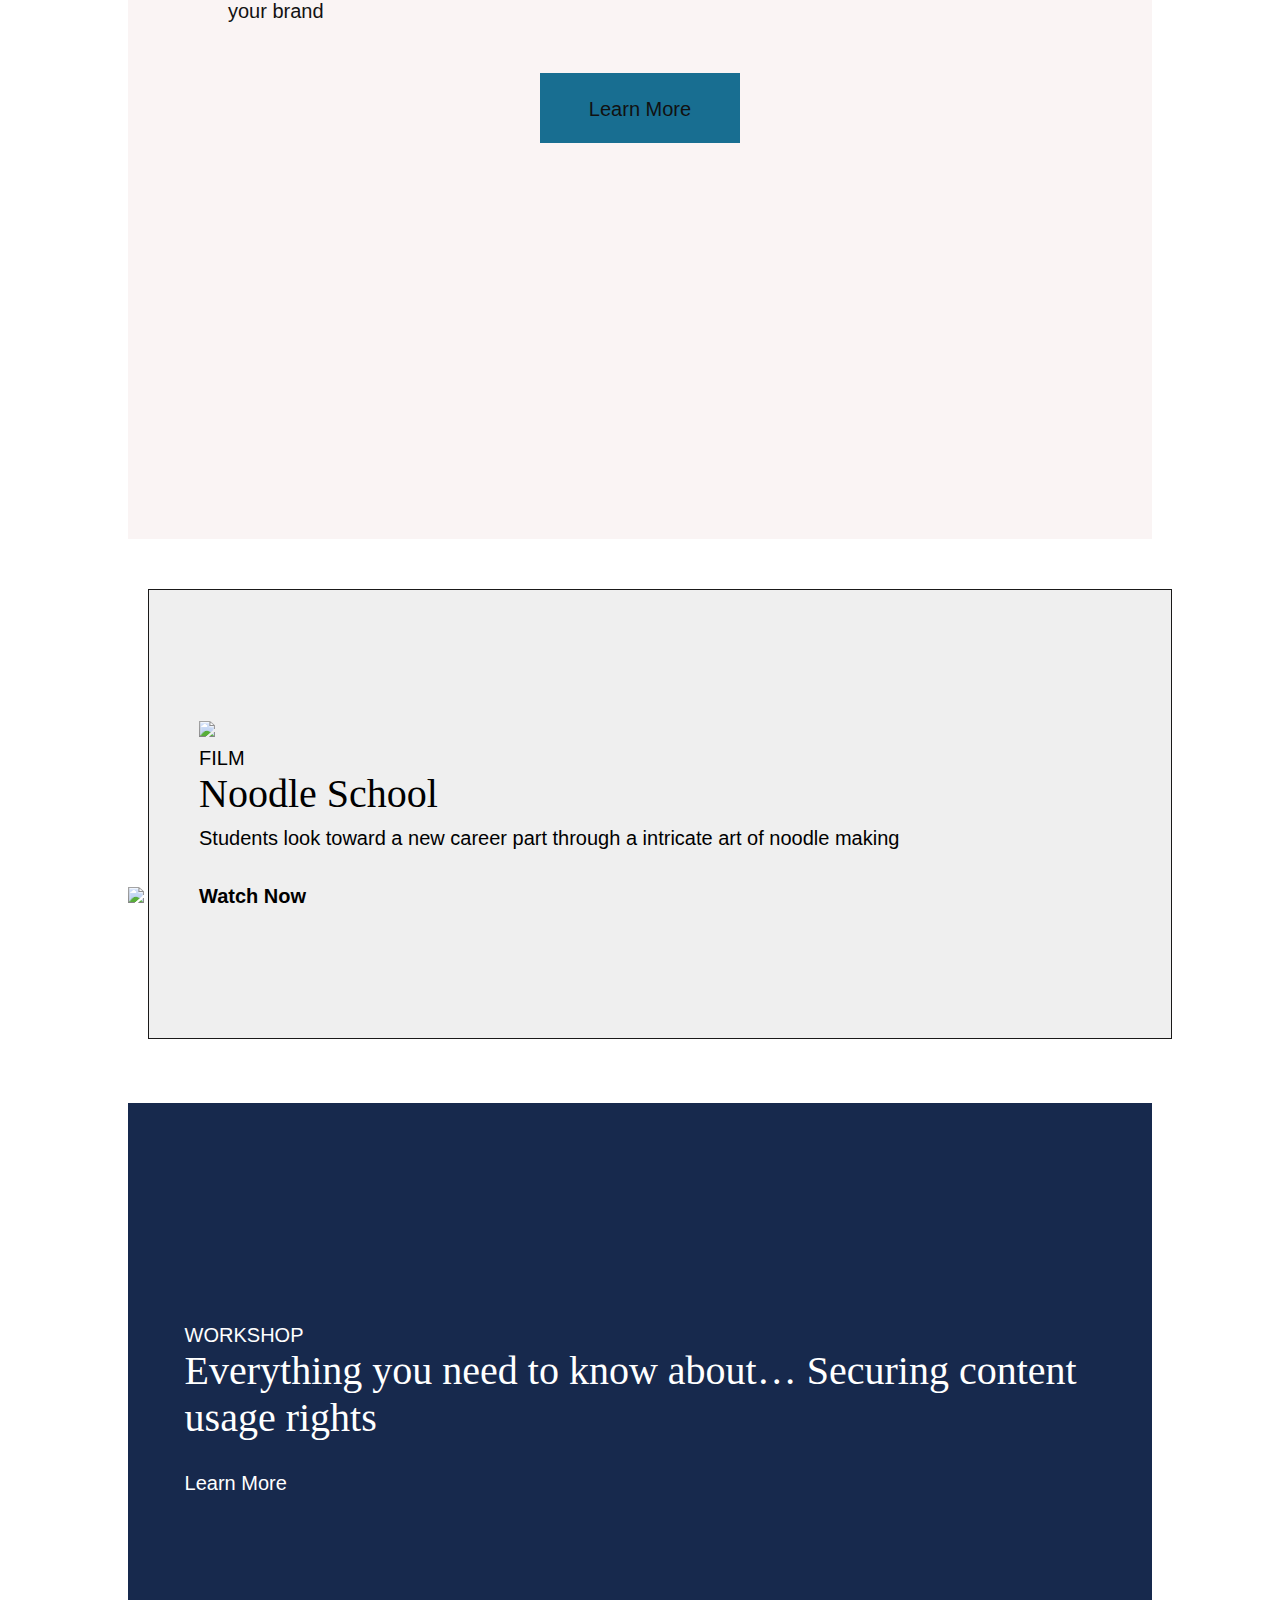
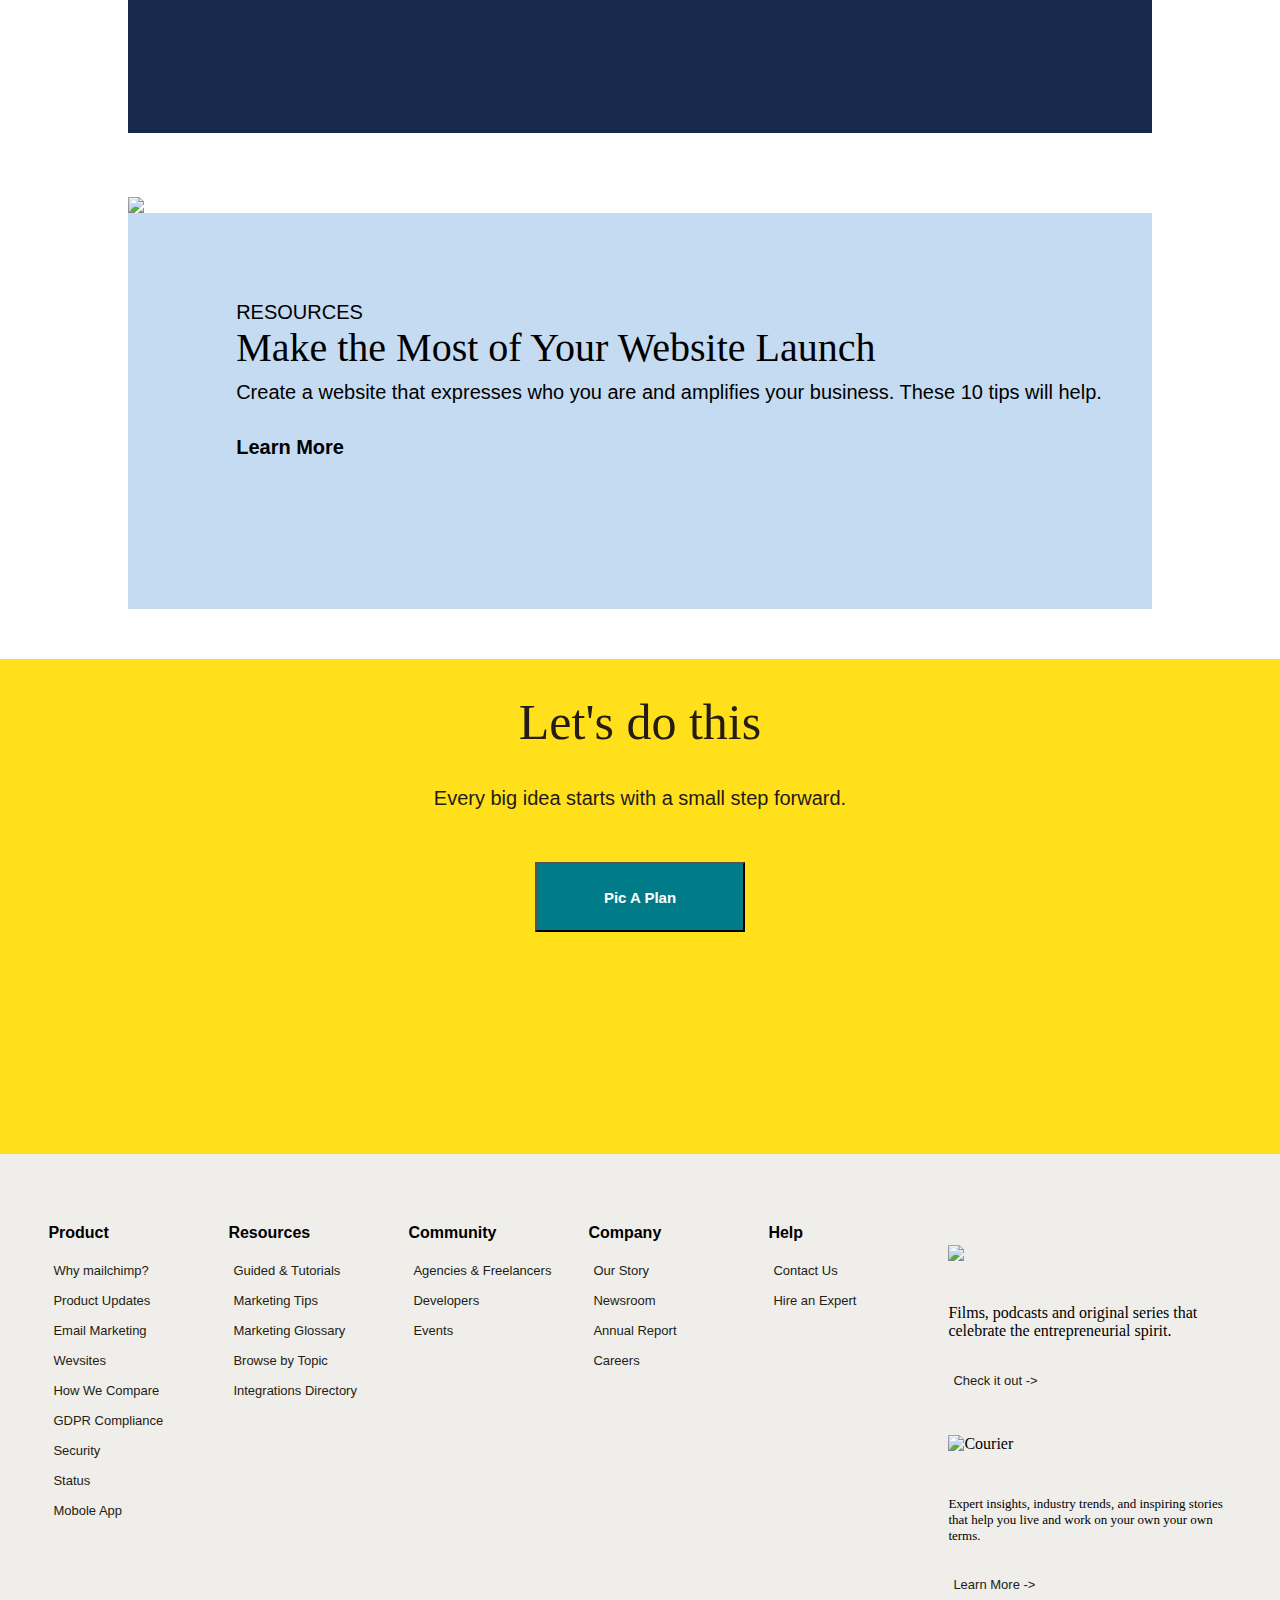
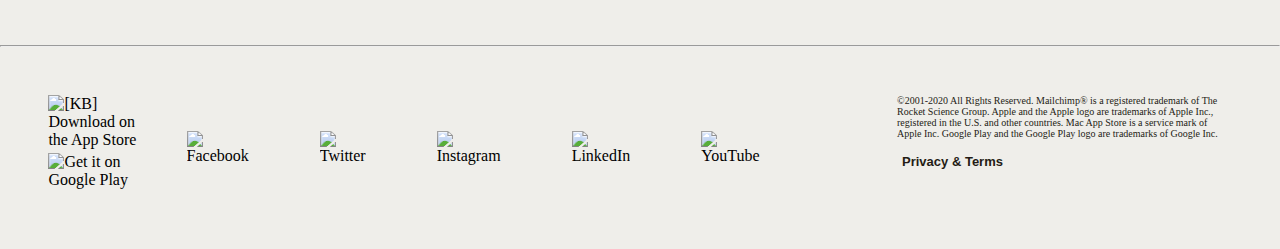
==== commit a70f60f7: "Merge pull request #29 from mandarsatam/mandar" ====
--- a/index.html
+++ b/index.html
@@ -56,7 +56,7 @@
 <link href="https://fonts.googleapis.com/css2?family=Castoro&display=swap" rel="stylesheet">
 </head>
 <body>
-    <!-- <div id="nav-bar">
+    <div id="nav-bar">
         <ul>
             <div class="nav-left">
 
@@ -80,9 +80,9 @@
                 </li>
             </div>  
         </ul>
-    </div> -->
+    </div>
     <div class="hero-cont">
-        <div id="hero">
+        <div class="hero">
             <div class="hero-text">
                 <h1>Marketing smarts for big ideas</h1>
                 <h3>Mailchimp helps small businesses do big things, with the right tools and guidance every step of the way.</h3>
@@ -141,7 +141,7 @@
         </div>
     </div>
     <div class="outer-cont-4">
-        <h1>We’ll help you—</h1>
+        <h1 class="cont-4-heading">We’ll help you—</h1>
         <div class="cont-4-grid">
             <div>
                 <img src="https://eep.io/images/yzco4xsimv0y/6V4UZ6LqPgTirHcF7m4jpF/ba5708ee6f9c5531f7ca370ff53cc1d1/we_help_you_people.jpg?w=760&q=95" alt="section-4.1">
@@ -448,11 +448,11 @@
                 <img src="https://eep.io/images/yzco4xsimv0y/64EpnI4RsQI66c2y2O60G2/4c34d7bc4dd7a4362c7e19a06c109e21/icon-android.svg?q=95" data-src="https://eep.io/images/yzco4xsimv0y/64EpnI4RsQI66c2y2O60G2/4c34d7bc4dd7a4362c7e19a06c109e21/icon-android.svg?q=95" data-behavior="lazyload" class="image-6" alt="Get it on Google Play">
             </div>
             <img src="https://eep.io/images/yzco4xsimv0y/5daYAeMRSgIUUiSquGwsgI/1904e3f818575ec9625fa15dab193243/icon-facebook.svg?q=95" data-src="https://eep.io/images/yzco4xsimv0y/5daYAeMRSgIUUiSquGwsgI/1904e3f818575ec9625fa15dab193243/icon-facebook.svg?q=95" data-behavior="lazyload" class="image-7" alt="Facebook">
-            <img src="https://eep.io/images/yzco4xsimv0y/3VjJhbqftKuok6gqYuUQKy/328d56c5d13ad50b9679b11e716bb218/icon-twitter.svg?q=95" data-src="https://eep.io/images/yzco4xsimv0y/3VjJhbqftKuok6gqYuUQKy/328d56c5d13ad50b9679b11e716bb218/icon-twitter.svg?q=95" data-behavior="lazyload" style="" class="image-7" alt="Twitter">
-            <img src="https://eep.io/images/yzco4xsimv0y/RlNw7Xkw8uKYAUoYU4aQw/ff3eada8736da9e63fbd9f929c6a677c/icon-instagram.svg?q=95" data-src="https://eep.io/images/yzco4xsimv0y/RlNw7Xkw8uKYAUoYU4aQw/ff3eada8736da9e63fbd9f929c6a677c/icon-instagram.svg?q=95" data-behavior="lazyload" style="" class="image-7" alt="Instagram">
-            <img src="https://eep.io/images/yzco4xsimv0y/n5saFR4miW4U4ygUIQo0A/8f9c60cb133b80fda2fe9bdb825b4a5f/icon-linkedin.svg?q=95" data-src="https://eep.io/images/yzco4xsimv0y/n5saFR4miW4U4ygUIQo0A/8f9c60cb133b80fda2fe9bdb825b4a5f/icon-linkedin.svg?q=95" data-behavior="lazyload" style="" class="image-7" alt="LinkedIn">
-            <img src="https://eep.io/images/yzco4xsimv0y/2z1ra9BrgQewIqMQckMasg/58e3e8ec04acd60f0642f89dfbd71218/icon-youtube.svg?q=95" data-src="https://eep.io/images/yzco4xsimv0y/2z1ra9BrgQewIqMQckMasg/58e3e8ec04acd60f0642f89dfbd71218/icon-youtube.svg?q=95" data-behavior="lazyload" style="" class="image-7" alt="YouTube">        
-            <img src="https://eep.io/images/yzco4xsimv0y/7nawBEArBKpxRukK66OZtN/af9879112b20982e13748d47b24c8681/pinterest-logo.svg?q=95" data-src="https://eep.io/images/yzco4xsimv0y/7nawBEArBKpxRukK66OZtN/af9879112b20982e13748d47b24c8681/pinterest-logo.svg?q=95" data-behavior="lazyload" style="" class="image-7" alt="">
+            <img src="https://eep.io/images/yzco4xsimv0y/3VjJhbqftKuok6gqYuUQKy/328d56c5d13ad50b9679b11e716bb218/icon-twitter.svg?q=95" data-src="https://eep.io/images/yzco4xsimv0y/3VjJhbqftKuok6gqYuUQKy/328d56c5d13ad50b9679b11e716bb218/icon-twitter.svg?q=95" data-behavior="lazyload"  class="image-7" alt="Twitter">
+            <img src="https://eep.io/images/yzco4xsimv0y/RlNw7Xkw8uKYAUoYU4aQw/ff3eada8736da9e63fbd9f929c6a677c/icon-instagram.svg?q=95" data-src="https://eep.io/images/yzco4xsimv0y/RlNw7Xkw8uKYAUoYU4aQw/ff3eada8736da9e63fbd9f929c6a677c/icon-instagram.svg?q=95" data-behavior="lazyload"  class="image-7" alt="Instagram">
+            <img src="https://eep.io/images/yzco4xsimv0y/n5saFR4miW4U4ygUIQo0A/8f9c60cb133b80fda2fe9bdb825b4a5f/icon-linkedin.svg?q=95" data-src="https://eep.io/images/yzco4xsimv0y/n5saFR4miW4U4ygUIQo0A/8f9c60cb133b80fda2fe9bdb825b4a5f/icon-linkedin.svg?q=95" data-behavior="lazyload"  class="image-7" alt="LinkedIn">
+            <img src="https://eep.io/images/yzco4xsimv0y/2z1ra9BrgQewIqMQckMasg/58e3e8ec04acd60f0642f89dfbd71218/icon-youtube.svg?q=95" data-src="https://eep.io/images/yzco4xsimv0y/2z1ra9BrgQewIqMQckMasg/58e3e8ec04acd60f0642f89dfbd71218/icon-youtube.svg?q=95" data-behavior="lazyload"  class="image-7" alt="YouTube">        
+            <img src="https://eep.io/images/yzco4xsimv0y/7nawBEArBKpxRukK66OZtN/af9879112b20982e13748d47b24c8681/pinterest-logo.svg?q=95" data-src="https://eep.io/images/yzco4xsimv0y/7nawBEArBKpxRukK66OZtN/af9879112b20982e13748d47b24c8681/pinterest-logo.svg?q=95" data-behavior="lazyload"  class="image-7" alt="">
             <div class="last-text">©2001-2020 All Rights Reserved. Mailchimp® is a registered trademark of The Rocket Science Group. Apple and the Apple logo are trademarks of Apple Inc., registered in the U.S. and other countries. Mac App Store is a service mark of Apple Inc. Google Play and the Google Play logo are trademarks of Google Inc. <a href="" style="color: #241c15; font-weight: 700;">Privacy & Terms</a></div>
         </div>
     </div>
--- a/styles/landing.css
+++ b/styles/landing.css
@@ -45,7 +45,7 @@
     background-color: #FFE01B;
 }
 
-#hero{
+.hero{
     width: 75%;
     margin: auto;
     display: flex;
@@ -53,10 +53,14 @@
 
 .hero-text{
     flex: 1;
+    /* margin: 40px; */
+    width: 50%;
 }
 
 .hero-graphic{
     flex: 1;
+    width: 50%;
+    margin-top: 35px;
 }
 
 .hero-img{
@@ -72,6 +76,9 @@
 
 
 
+
+
+
 /********************** Section - 2 ********************************/
 .outer-cont-2{
     width: 75%;
@@ -94,7 +101,7 @@
 .inner-cont-2 > div{
     width: 100%;
     background-color: #403B3B;
-    height: 10%;
+    /* height: 10%; */
     margin-bottom: 7%;
     text-align: left;
     color: white;
@@ -104,40 +111,20 @@
 
 .inner-txt-cont2{
     flex: 1;
-    margin: 20px 50px;
+    margin: 3% 5%;
 }
 
 .inner-img-cont2{
     flex: 1;
-    margin: 0 50px;
+    margin: 0 5%;
 }
 
 .inner-cont2-img{
     width: 100%;
 }
 
-@media only screen and (max-width: 600px) {
-    
-}
-
-@media only screen and (min-width: 600px) {
-    #hero{
-        flex-direction: column;
-    }
-
-    .inner-cont-2 > div{
-        flex-direction: column;
-    }
-
-}
-@media only screen and (min-width: 1100px) {
-    #hero{
-        flex-direction: row;
-    }
-    .inner-cont-2 > div{
-        flex-direction: row;
-    }
-}
+
+
 
 
 /******************* Section - 3 **********************/
@@ -154,7 +141,7 @@
 }
 
 .section-3-txt{
-    width: 65%;
+    width: 70%;
     margin: auto;
     margin-bottom: 10%;
 }
@@ -167,7 +154,8 @@
     width: 100%;
 }
 
-/* Section - 4 */
+
+/******************** Section - 4 ********************/
 .outer-cont-4{
     width: 75%;
     margin: auto;
@@ -188,6 +176,12 @@
     width: 100%;
 }
 
+.cont-4-heading{
+    margin-bottom: 10%;
+}
+
+
+
 
 /********************** Section - 5 ****************************/
 .outer-cont-5{
@@ -217,6 +211,83 @@
     width: 75%;
     margin: 0 10px;
 }
+
+/* **************** */
+@media only screen and (max-width: 600px) {
+    h1{
+        font-size: 2.5rem;
+    }
+    .hero{
+        flex-direction: column;
+    }
+    .hero-text{
+        flex: 1;
+        width: 100%;
+    }
+    
+    .hero-graphic{
+        flex: 1;
+        width: 100%;
+    }
+    .outer-cont-2{
+        width: 90%;
+    }
+    .inner-cont-2 > div{
+        flex-direction: column-reverse;
+    }
+    .section-3-txt{
+        width: 100%;
+    }
+    .cont-4-grid{
+        grid-template-columns: 100%;
+    }
+    h2{
+        font-size: 1.75rem;
+    }
+    .inner-flex-5{
+        flex-direction: column;
+    }
+    .inner-flex-5 img{
+        width: 50%;
+        margin: 0 10px;
+    }
+}
+
+@media only screen and (min-width: 600px) {
+    .hero{
+        flex-direction: column;
+    }
+    .hero-text{
+        flex: 1;
+        width: 100%;
+    }
+    
+    .hero-graphic{
+        flex: 1;
+        width: 100%;
+    }
+
+    .inner-cont-2 > div{
+        flex-direction: column-reverse;
+    }
+    .inner-flex-5{
+        flex-direction: row;
+    }
+
+}
+@media only screen and (min-width: 1100px) {
+    .hero{
+        flex-direction: row;
+    }
+    .inner-cont-2 > div{
+        flex-direction: row;
+    }
+    .inner-flex-5{
+        flex-direction: row;
+    }
+}
+
+
 
      /* Abinash */
 
@@ -416,6 +487,7 @@
 }
 
 #box-1{
+    height: 90vh;
     width: 80%;
     background-color: rgb(250, 244, 244);
     margin: 0px 10% 50px;
@@ -458,9 +530,9 @@
     padding-left: 10%;
 }
 #box-2{
+    height: 50vh;
     width: 80%;
     margin: auto;
-    margin-left: 10%;
     text-align: center;
     border: 1px solid rgb(26, 25, 25);
     padding: 50px 50px;
@@ -534,6 +606,7 @@
     
 }
 #box-4{
+    height: 44vh;
     width: 80%;
     margin: 0px 10% 50px;
     text-align: left;
@@ -568,24 +641,23 @@
     font-size: 20px;
     font-weight: 600;
     font-family: 'Hind', sans-serif;
-    padding-bottom: 5%;
-}
-
-
-
-
-
-
-
-
-
-
-
-
-
-
-
-
-
-
-
+}
+
+
+
+
+
+
+
+
+
+
+
+
+
+
+
+
+
+
+
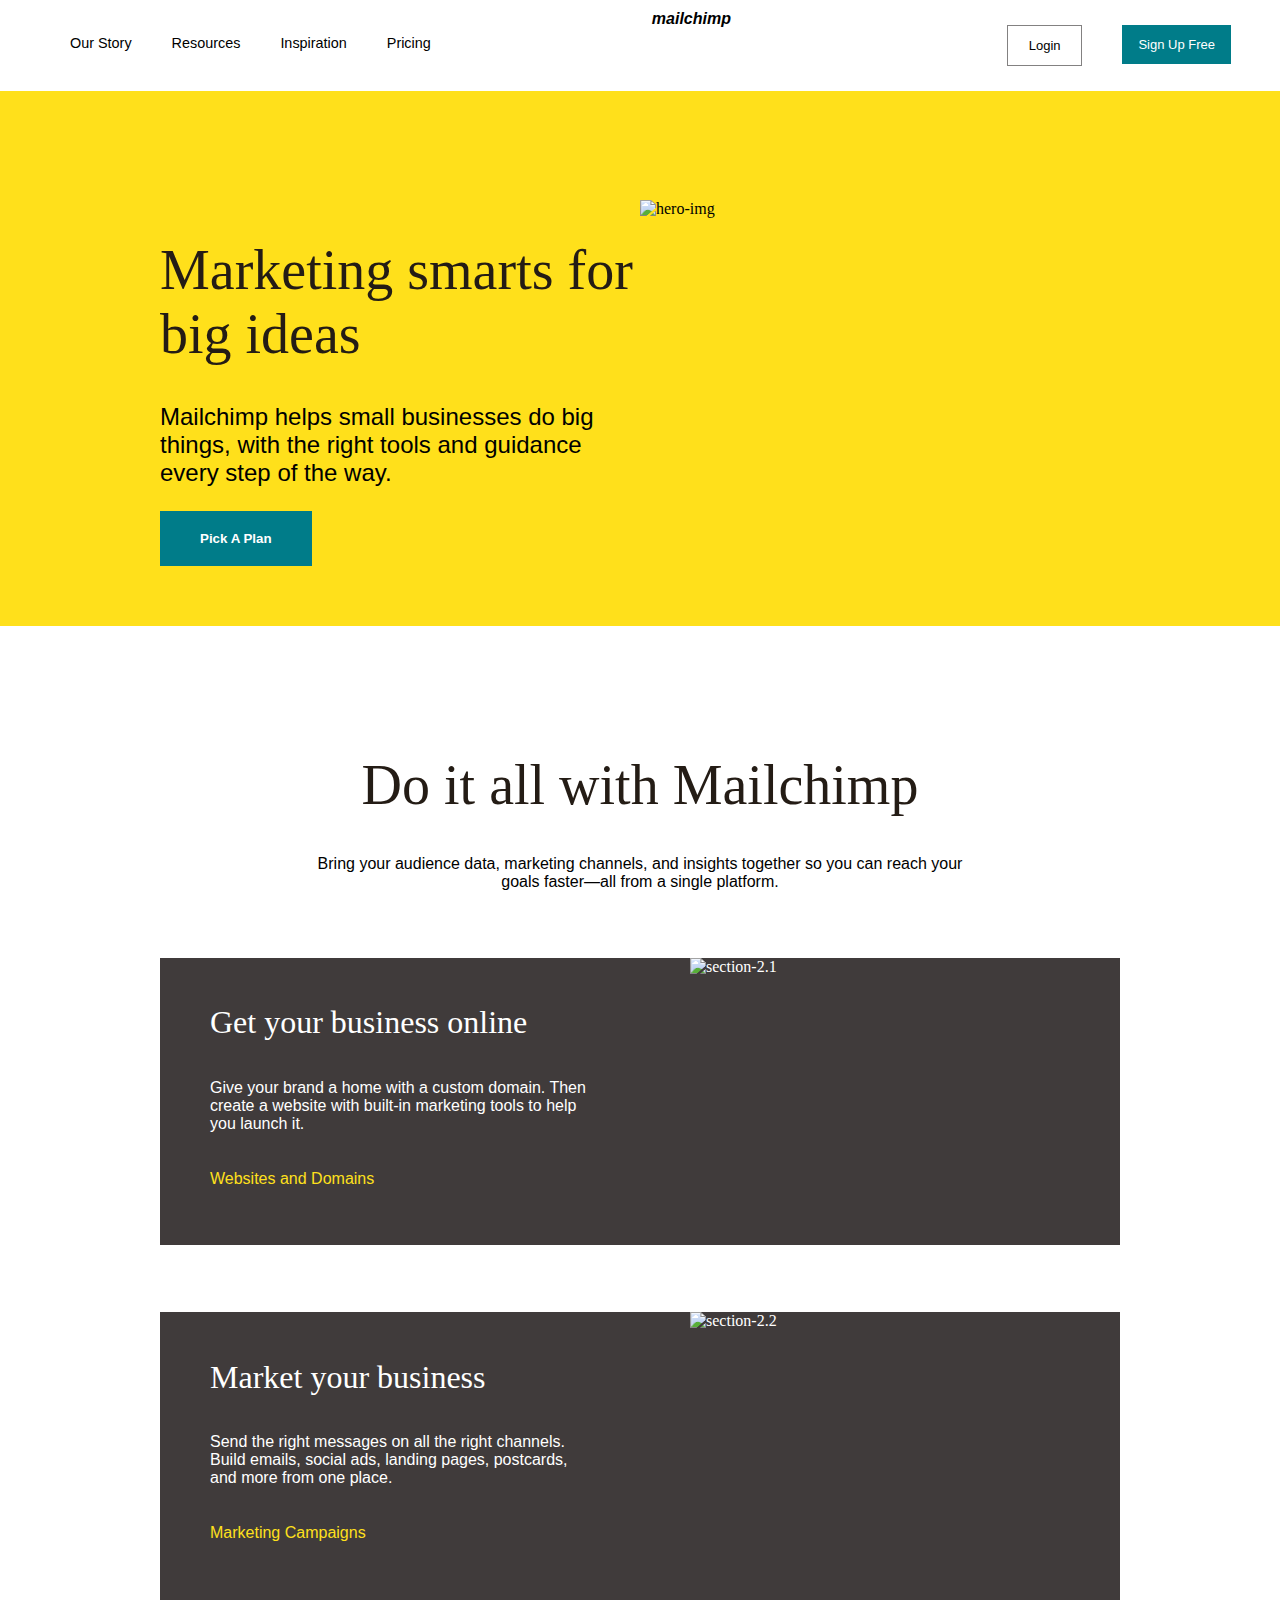
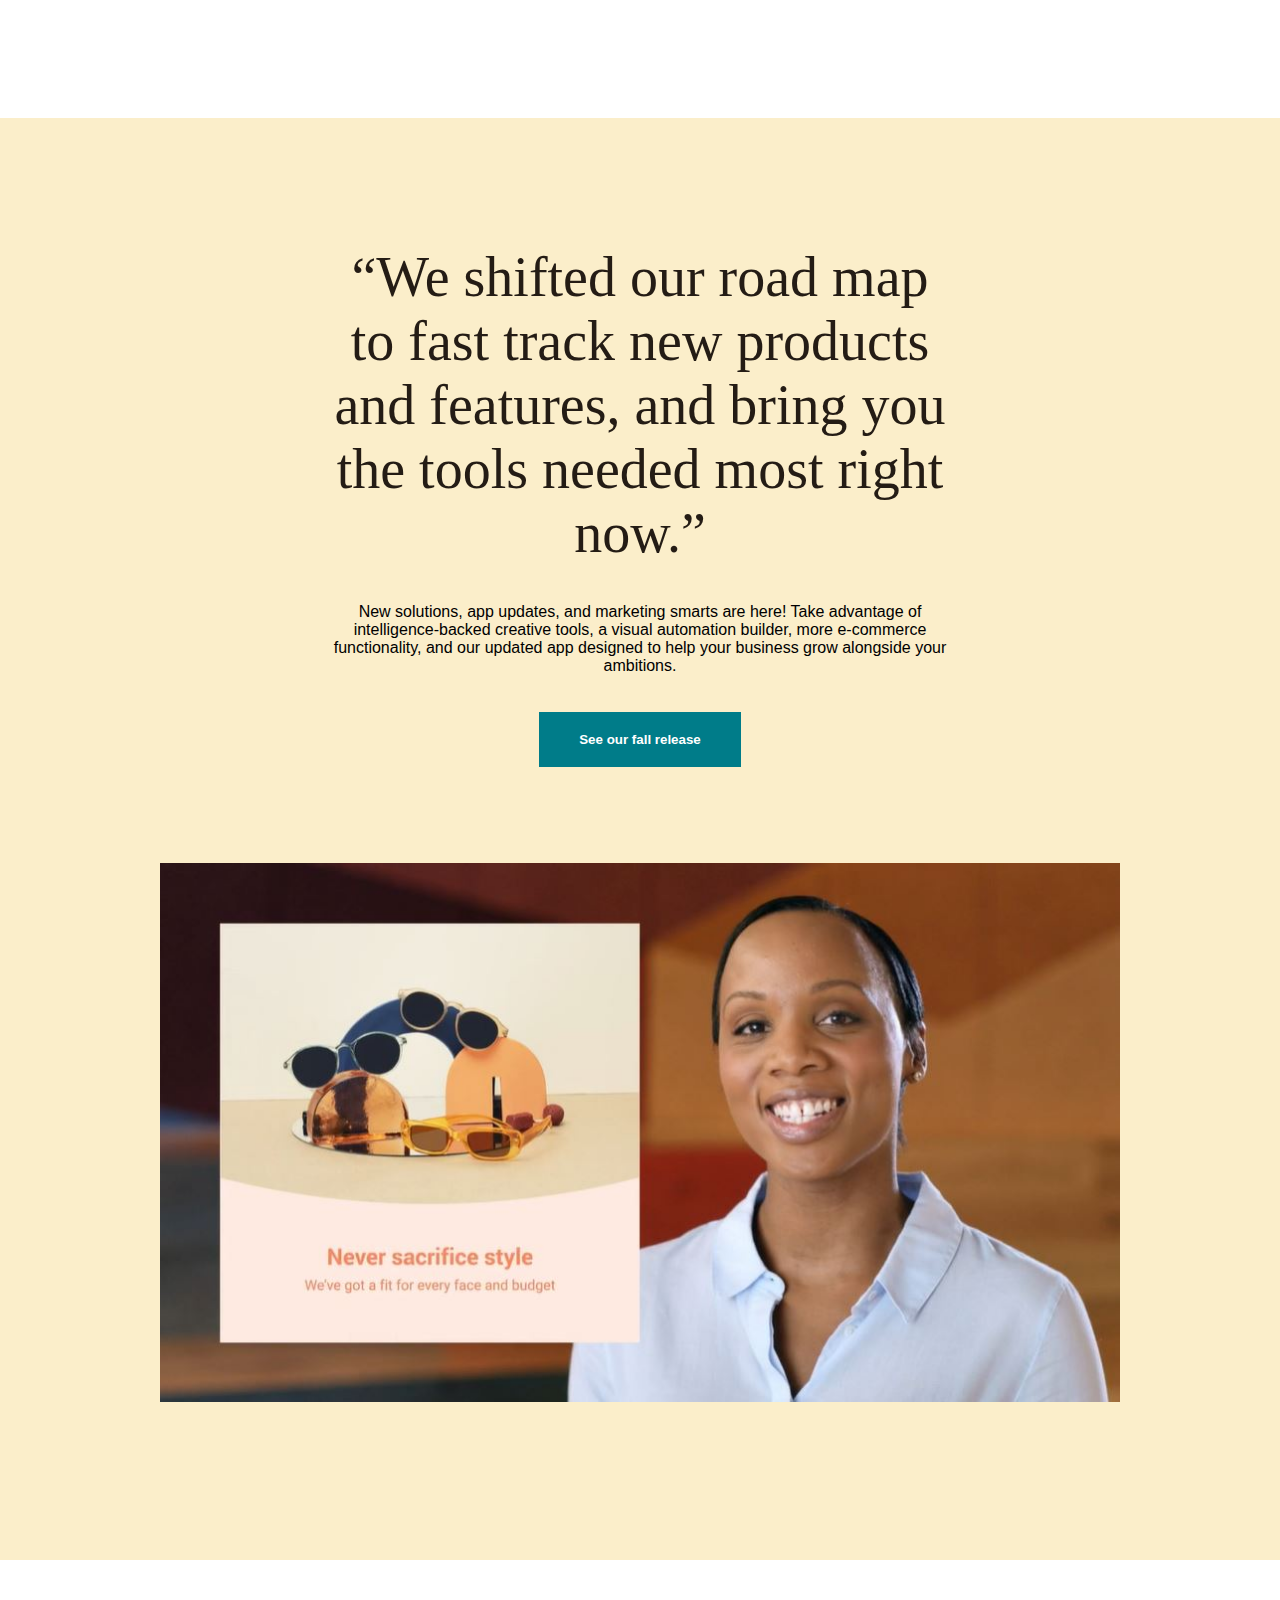
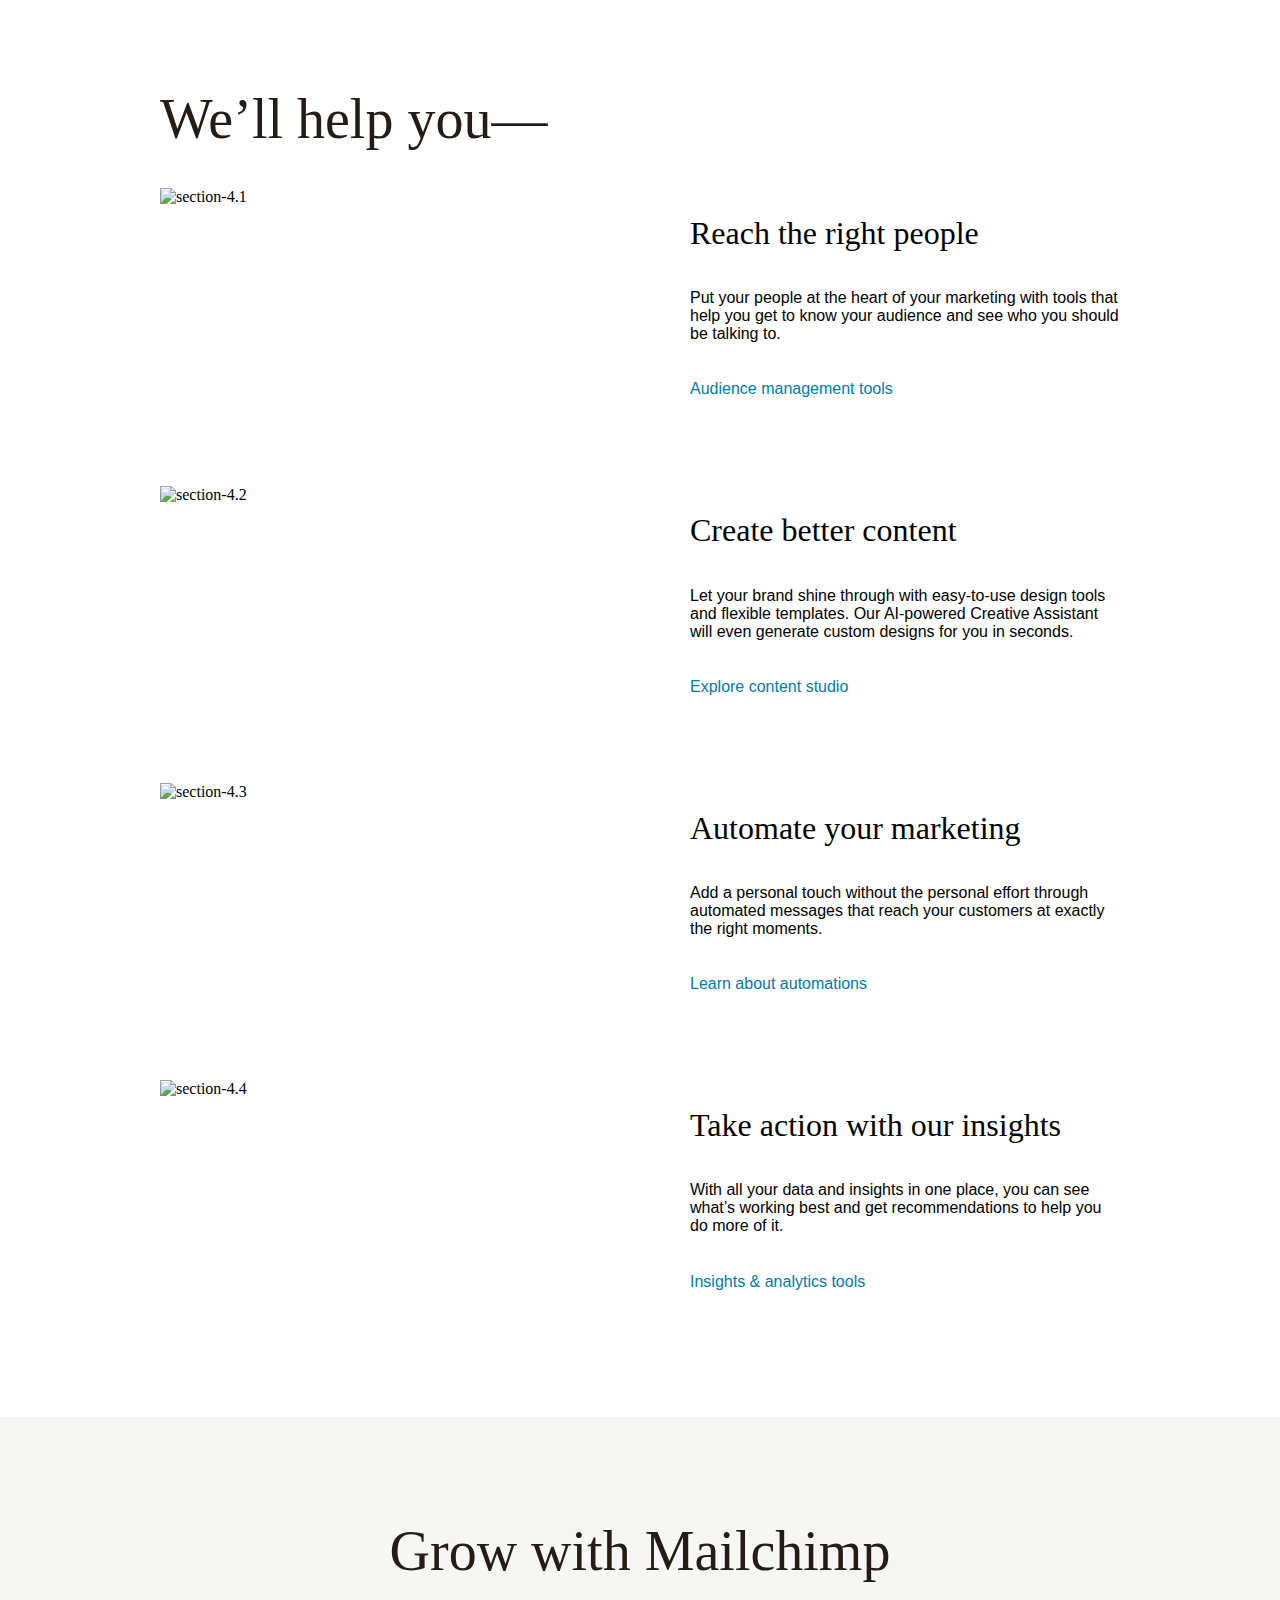
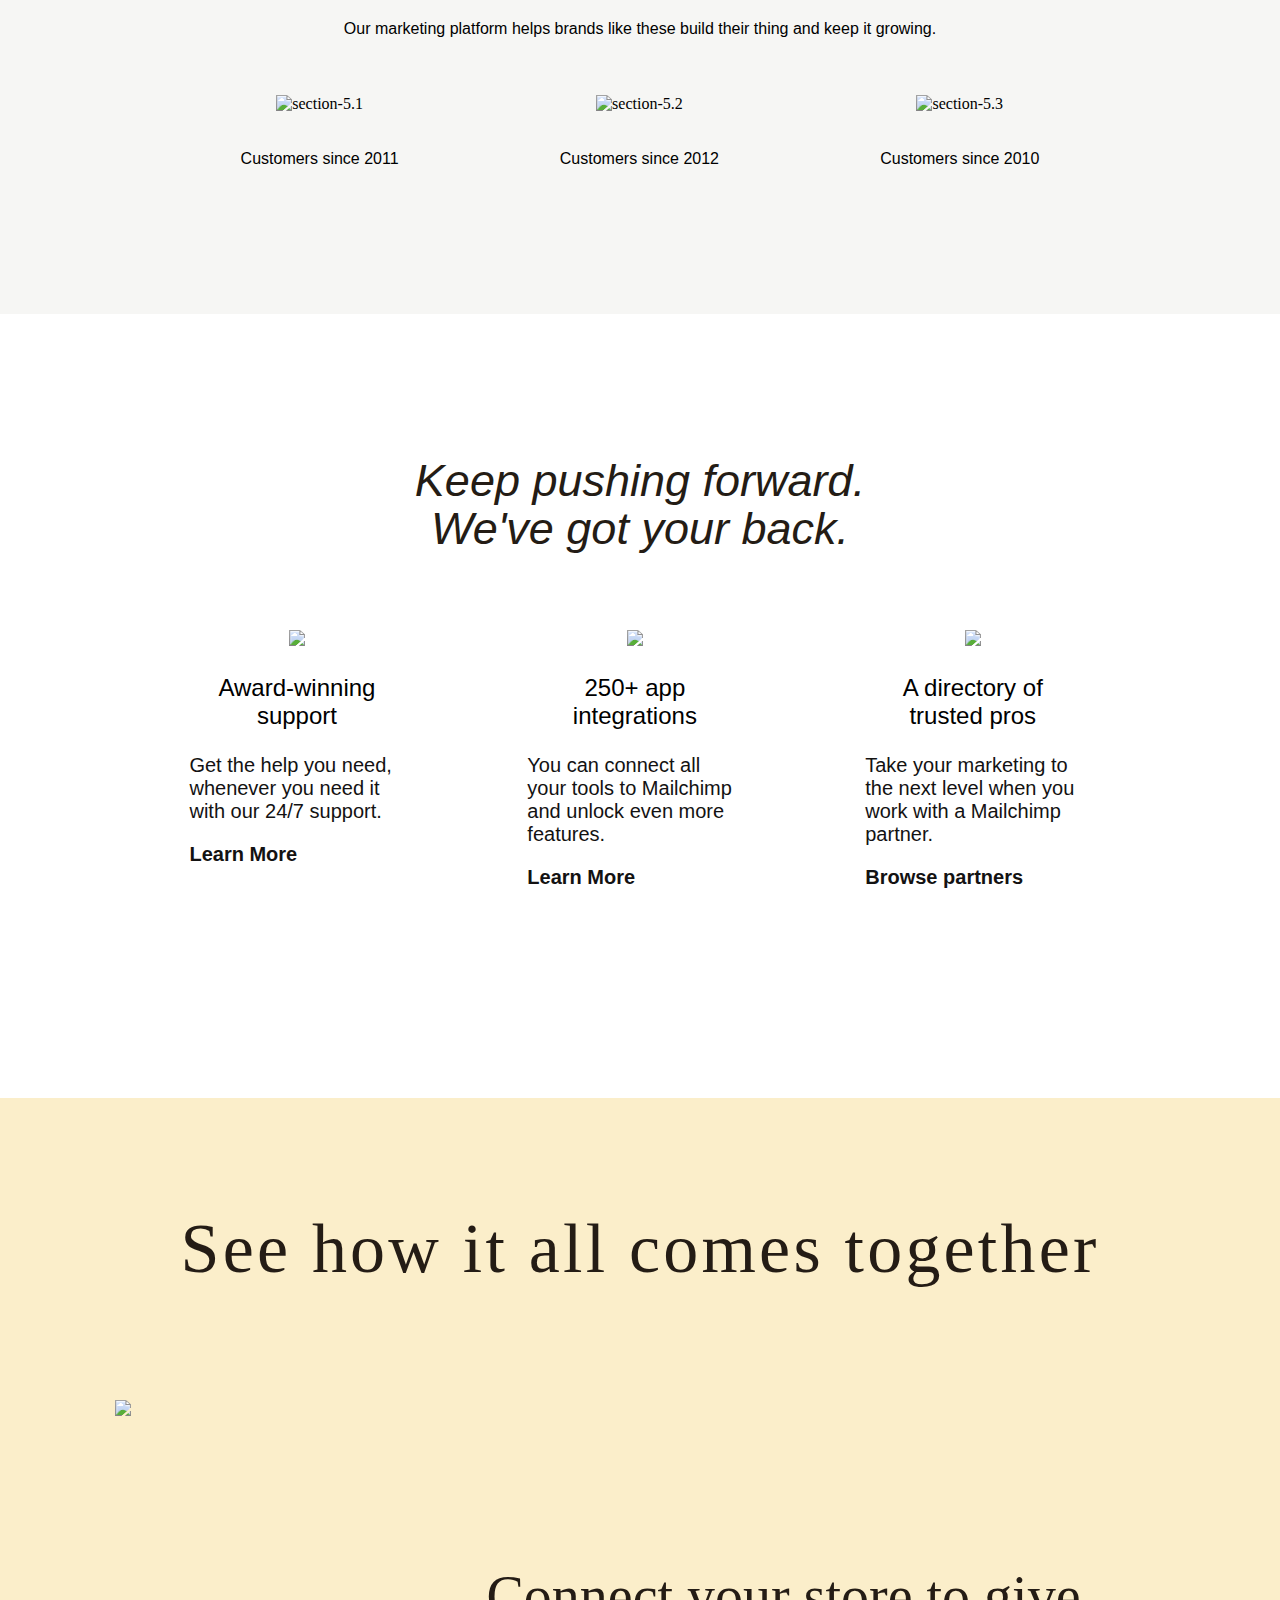
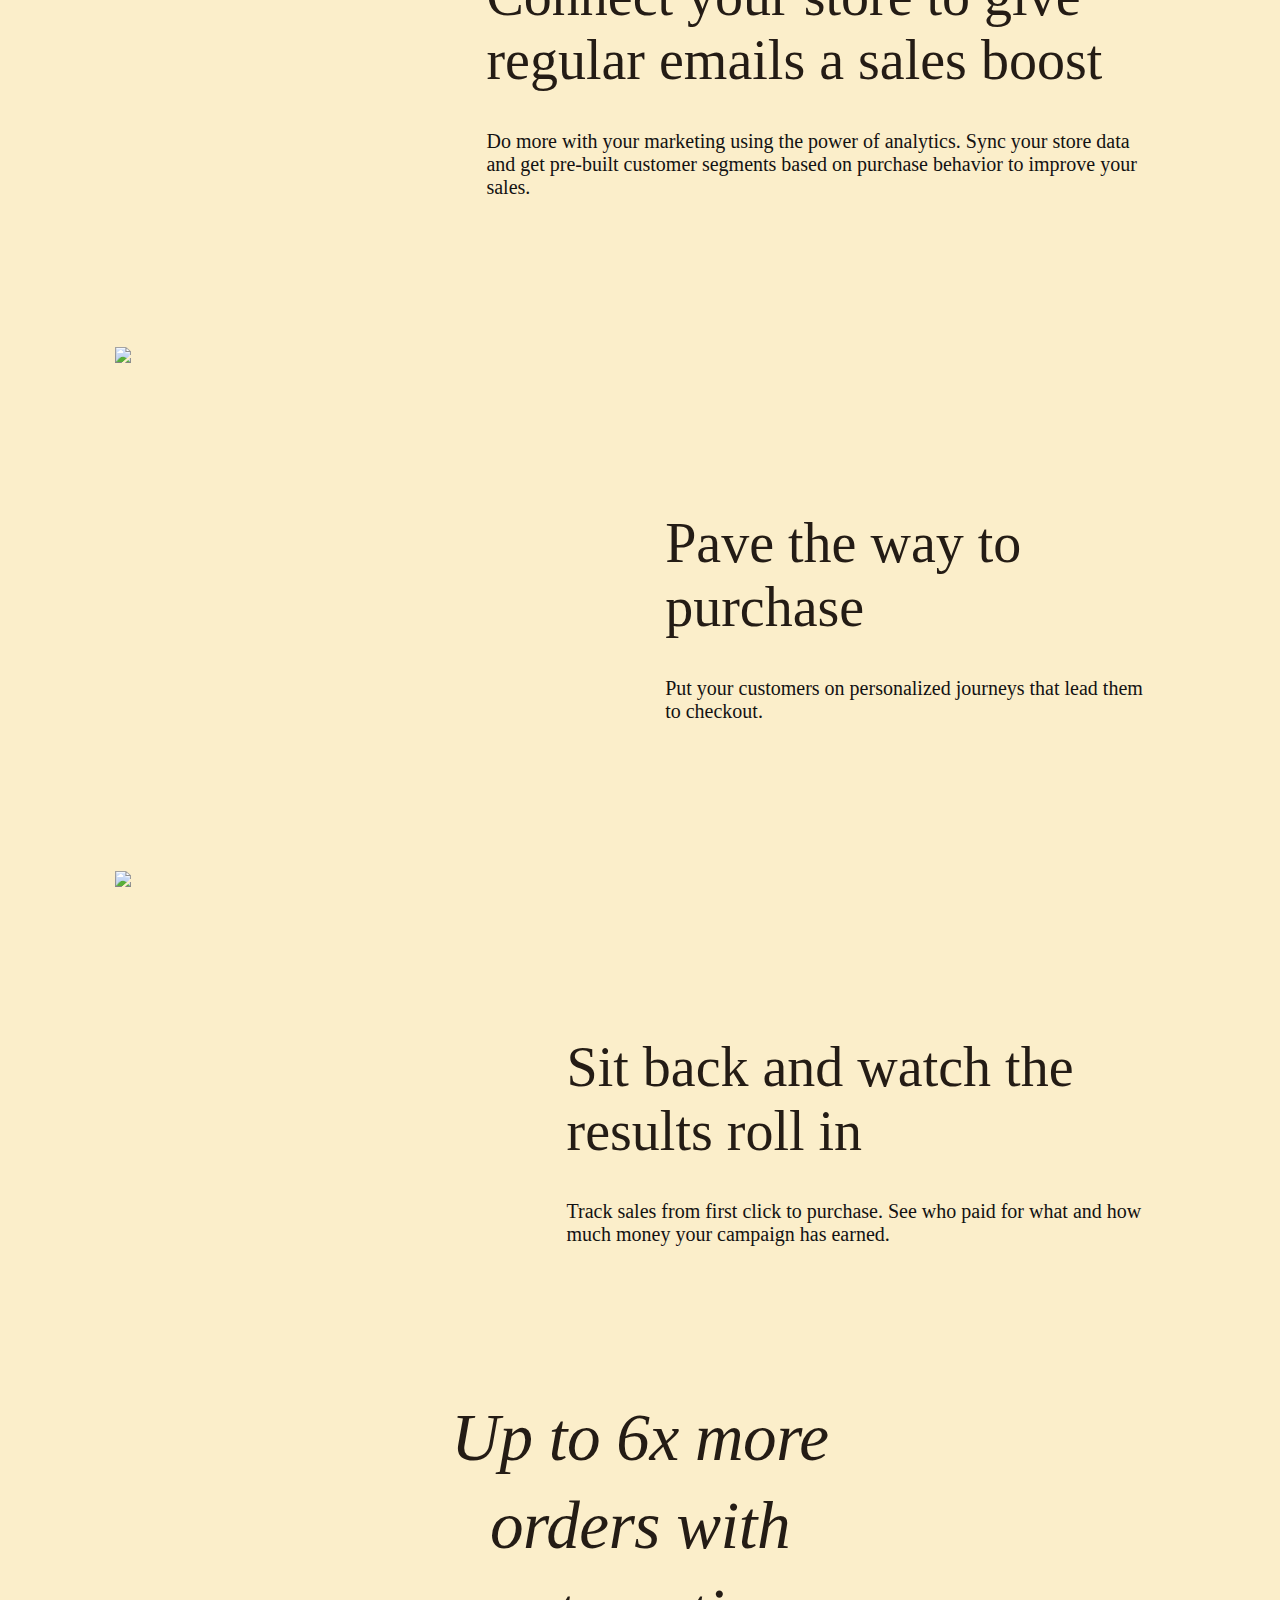
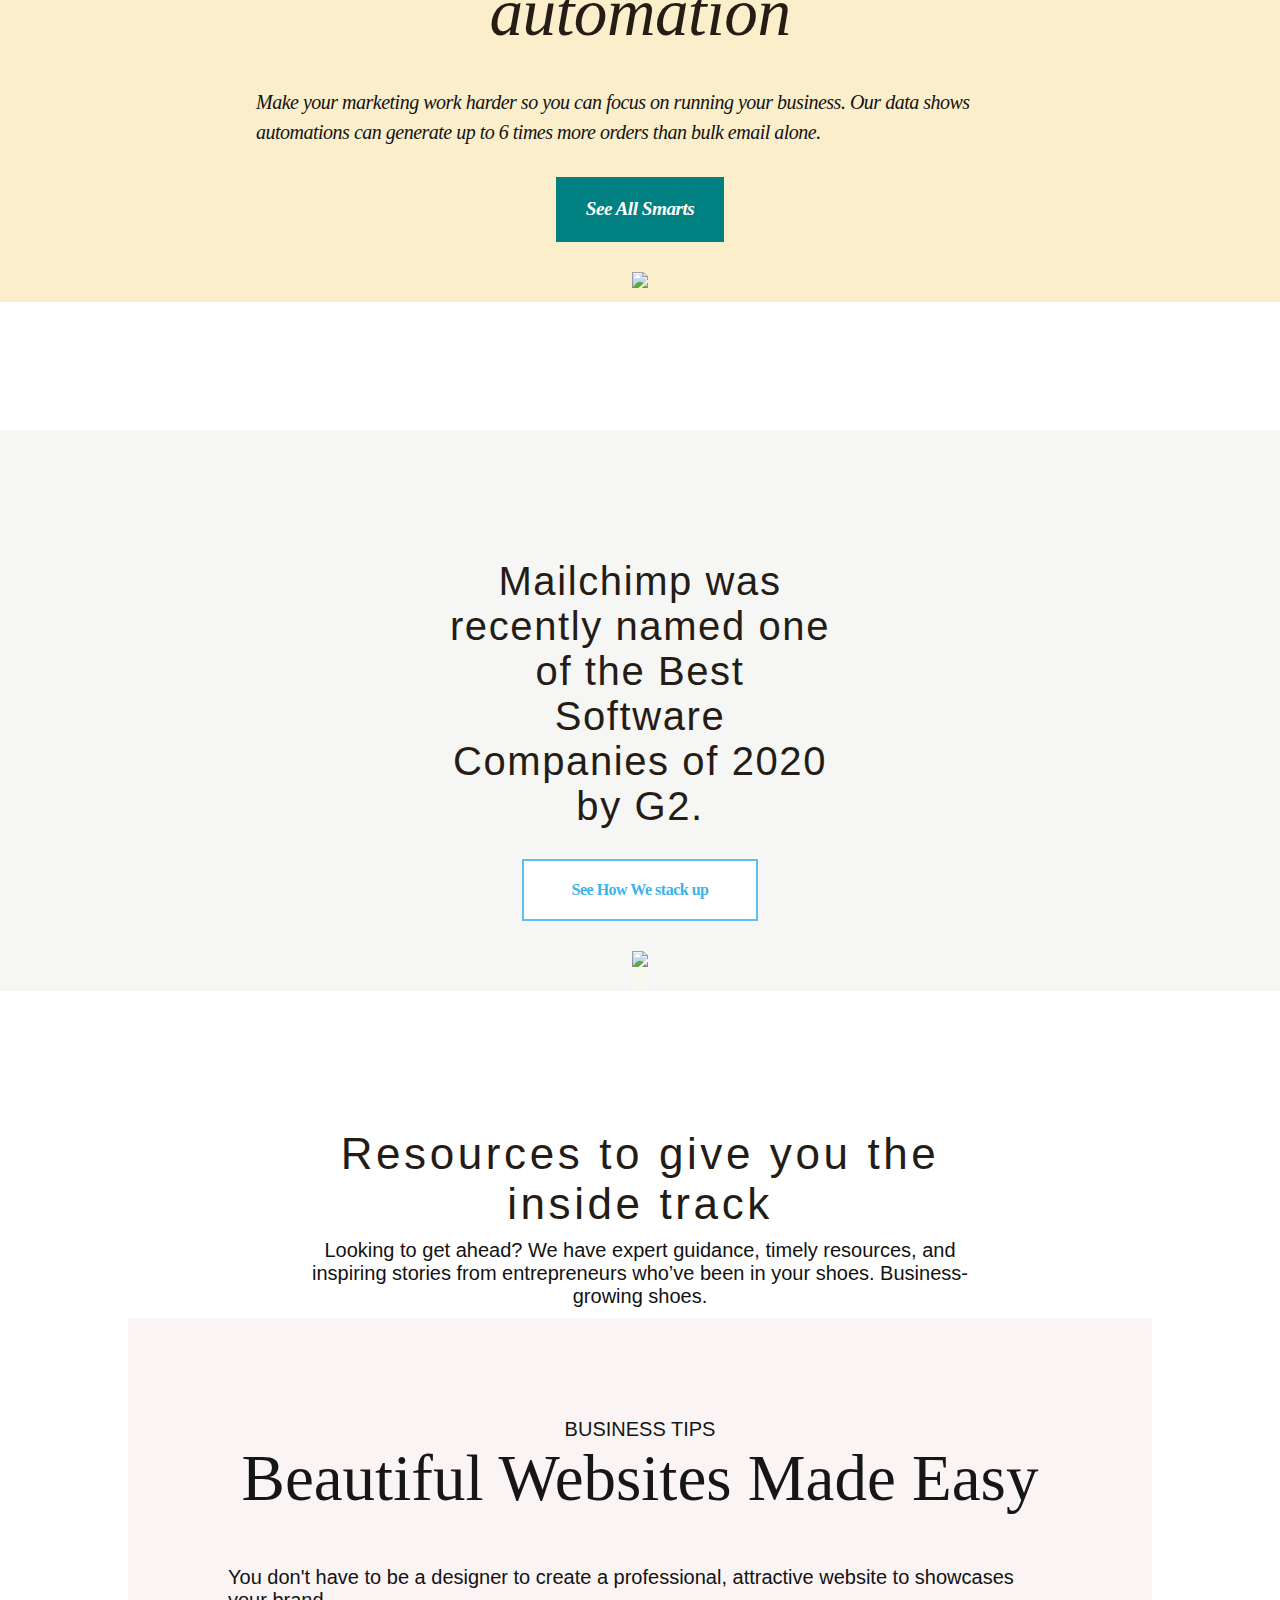
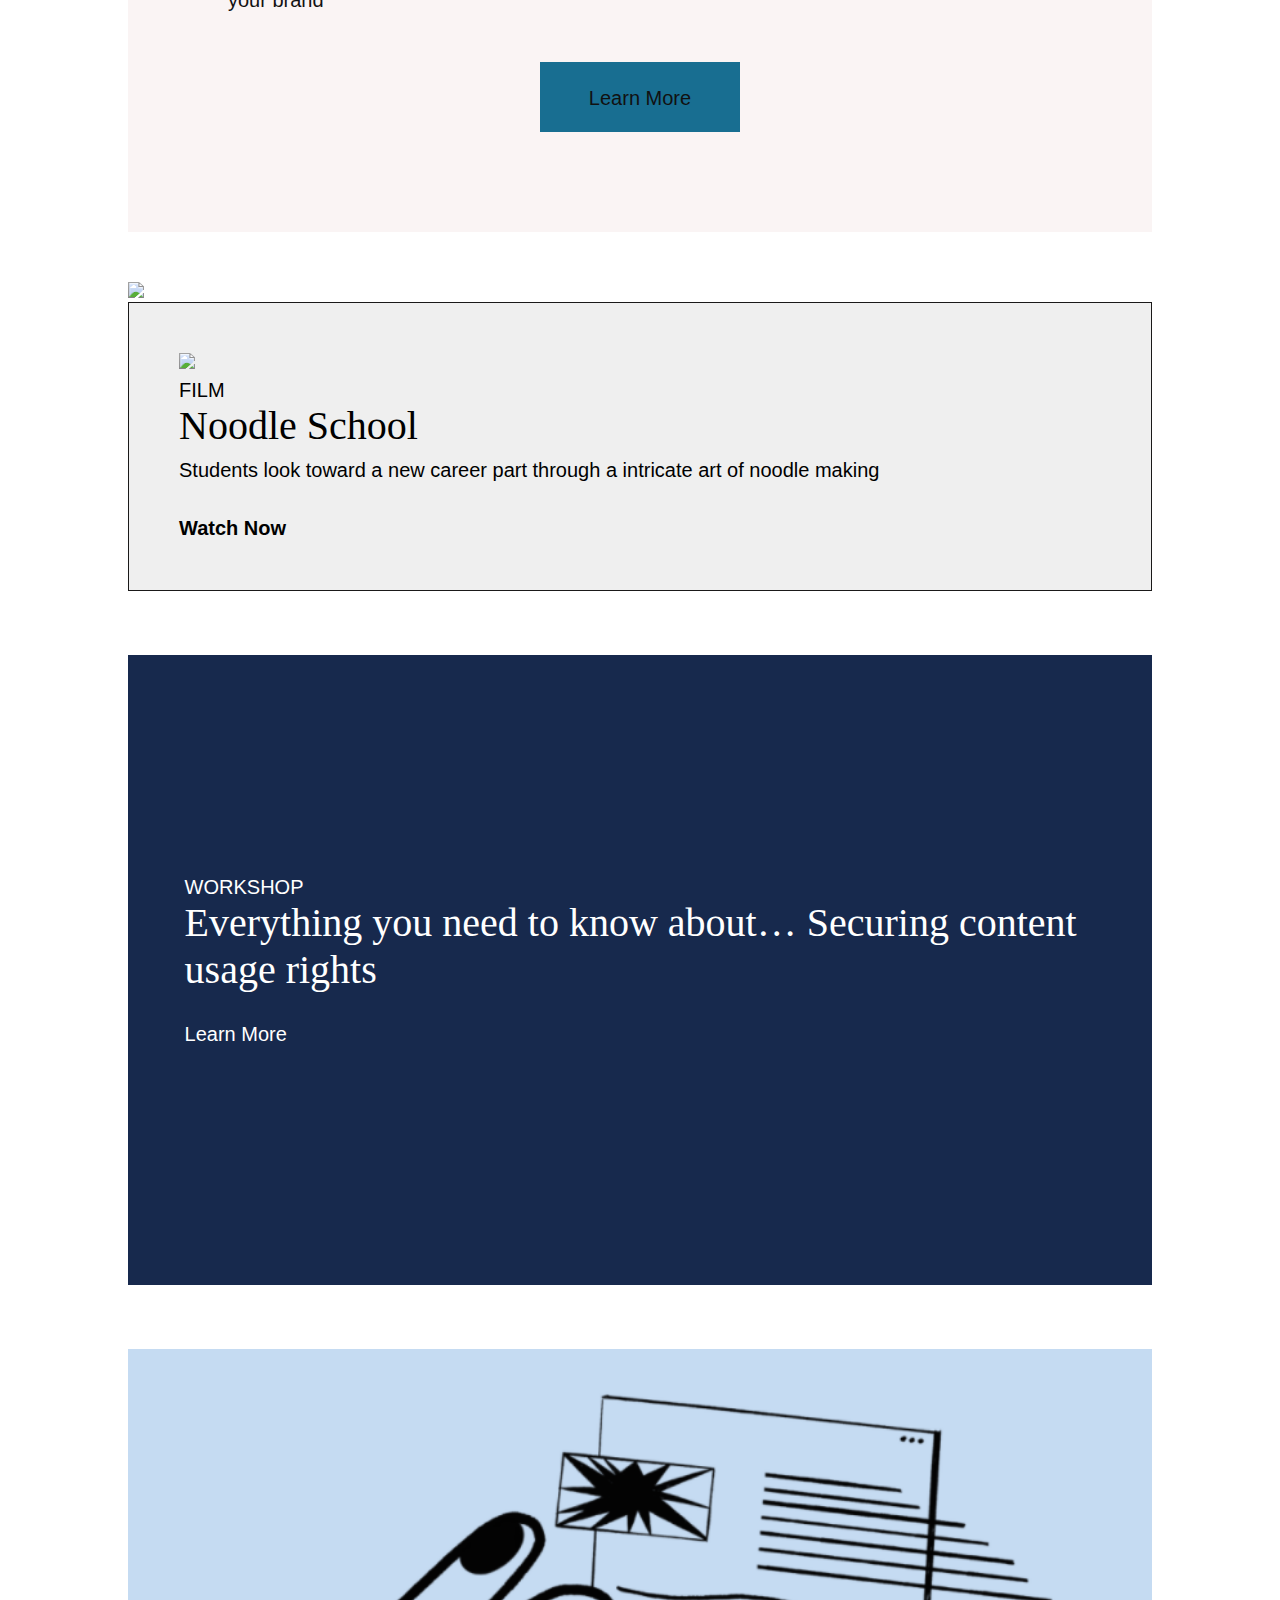
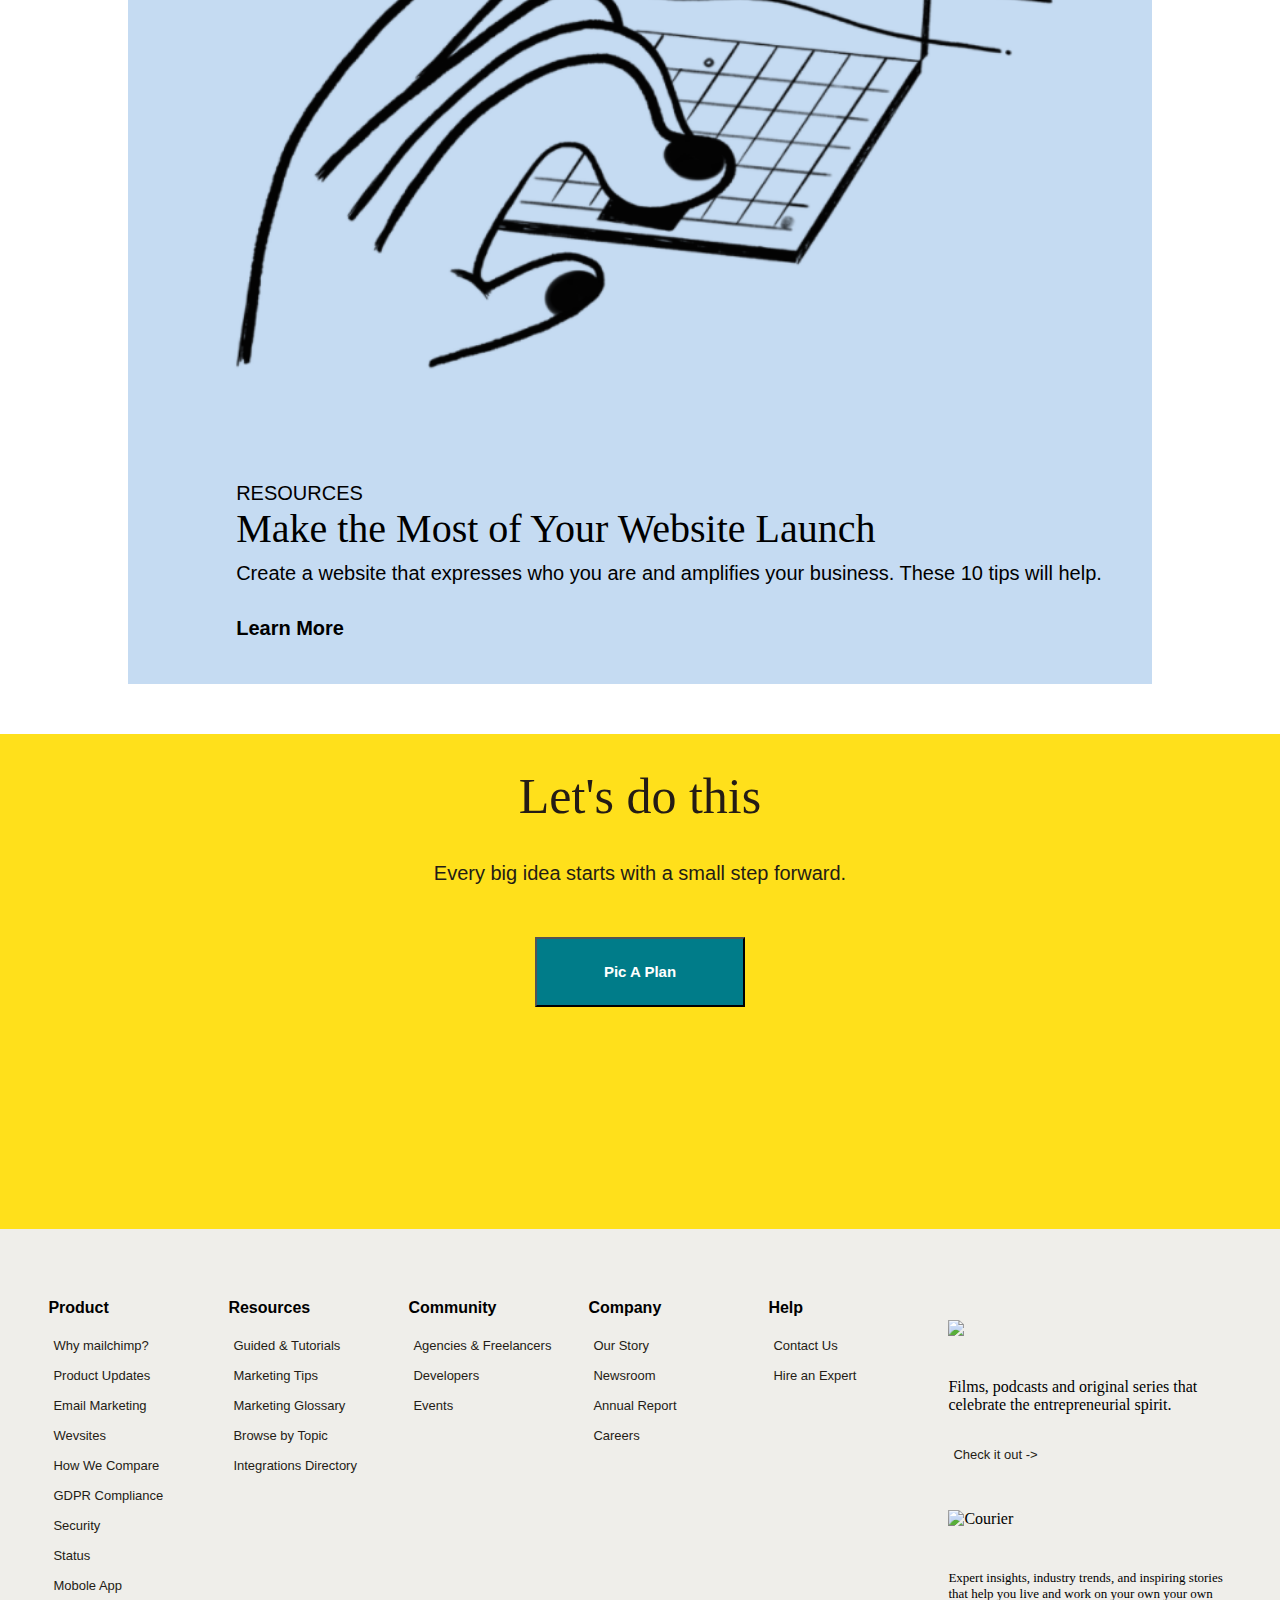
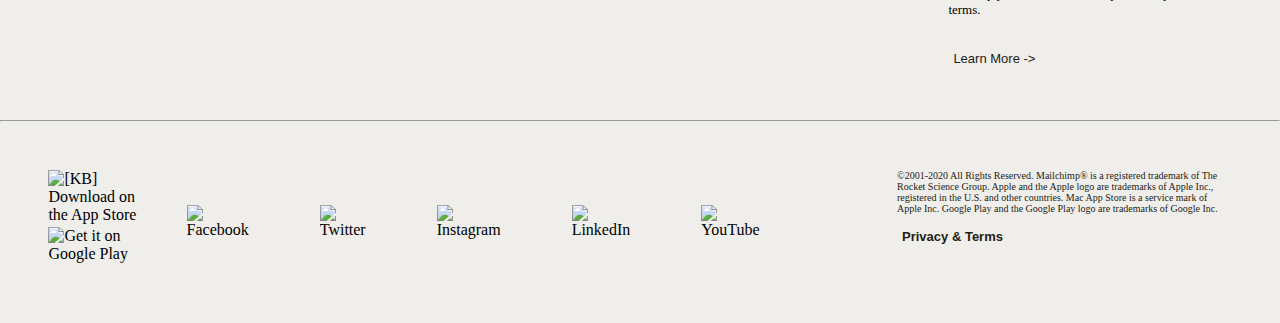
==== commit 1708345d: "edited one by himanshu" ====
--- a/index.html
+++ b/index.html
@@ -25,11 +25,12 @@
                 width: 95vw;
             }
        }
-       @media screen and (min-width: 1360px){
+       @media screen and (min-width: 1300px){
             #imaginary-box{
                 width: 80%;
+
                 grid-gap: 0;
-                margin: auto;
+                margin: 5% auto 0%;
                 display: grid;
                 grid-template-areas: "a a b"
                                     "a a c";
@@ -59,10 +60,7 @@
     <div id="nav-bar">
         <ul>
             <div class="nav-left">
-
-
                 <li><a href="our.html">Our Story</a></li>
-
                 <li><a href="how-to-design-a-beautiful-website.html">Resources</a></li>
                 <li><a href="#">Inspiration</a></li>
                 <li><a href="pricing.html">Pricing</a></li>
@@ -73,16 +71,16 @@
             <div class="nav-right">
                 <li><i class="fas fa-search fa-lg"></i></li>
                 <li>
-                    <a href="login.html" class="login">Login</a>
+                    <a href="login.html" id="login">Login</a>
                 </li>
                 <li>
-                    <button class="sign-up">Sign Up Free</button>
+                    <a href="" class="sign-up" style="color: white;">Sign Up Free</a>
                 </li>
             </div>  
         </ul>
     </div>
     <div class="hero-cont">
-        <div class="hero">
+        <div id="hero">
             <div class="hero-text">
                 <h1>Marketing smarts for big ideas</h1>
                 <h3>Mailchimp helps small businesses do big things, with the right tools and guidance every step of the way.</h3>
@@ -141,7 +139,7 @@
         </div>
     </div>
     <div class="outer-cont-4">
-        <h1 class="cont-4-heading">We’ll help you—</h1>
+        <h1>We’ll help you—</h1>
         <div class="cont-4-grid">
             <div>
                 <img src="https://eep.io/images/yzco4xsimv0y/6V4UZ6LqPgTirHcF7m4jpF/ba5708ee6f9c5531f7ca370ff53cc1d1/we_help_you_people.jpg?w=760&q=95" alt="section-4.1">
@@ -376,7 +374,7 @@
             <h class="c_c">Learn More</h>
         </div>
     </button>
-    <img src="https://lh3.googleusercontent.com/w1hyGzSj173ZxNYxXNWid7ZC4jcdURnavnXKYeRjK4Xhu9t5pJcWyhd__72Ngidi4o0x2DY=s135" class="image-4"/>
+    <img src="./static/mailchimp2.png" class="image-4"/>
     <button id="box-4">
         <div>           
             <div class="d_a">RESOURCES</div>
@@ -448,11 +446,11 @@
                 <img src="https://eep.io/images/yzco4xsimv0y/64EpnI4RsQI66c2y2O60G2/4c34d7bc4dd7a4362c7e19a06c109e21/icon-android.svg?q=95" data-src="https://eep.io/images/yzco4xsimv0y/64EpnI4RsQI66c2y2O60G2/4c34d7bc4dd7a4362c7e19a06c109e21/icon-android.svg?q=95" data-behavior="lazyload" class="image-6" alt="Get it on Google Play">
             </div>
             <img src="https://eep.io/images/yzco4xsimv0y/5daYAeMRSgIUUiSquGwsgI/1904e3f818575ec9625fa15dab193243/icon-facebook.svg?q=95" data-src="https://eep.io/images/yzco4xsimv0y/5daYAeMRSgIUUiSquGwsgI/1904e3f818575ec9625fa15dab193243/icon-facebook.svg?q=95" data-behavior="lazyload" class="image-7" alt="Facebook">
-            <img src="https://eep.io/images/yzco4xsimv0y/3VjJhbqftKuok6gqYuUQKy/328d56c5d13ad50b9679b11e716bb218/icon-twitter.svg?q=95" data-src="https://eep.io/images/yzco4xsimv0y/3VjJhbqftKuok6gqYuUQKy/328d56c5d13ad50b9679b11e716bb218/icon-twitter.svg?q=95" data-behavior="lazyload"  class="image-7" alt="Twitter">
-            <img src="https://eep.io/images/yzco4xsimv0y/RlNw7Xkw8uKYAUoYU4aQw/ff3eada8736da9e63fbd9f929c6a677c/icon-instagram.svg?q=95" data-src="https://eep.io/images/yzco4xsimv0y/RlNw7Xkw8uKYAUoYU4aQw/ff3eada8736da9e63fbd9f929c6a677c/icon-instagram.svg?q=95" data-behavior="lazyload"  class="image-7" alt="Instagram">
-            <img src="https://eep.io/images/yzco4xsimv0y/n5saFR4miW4U4ygUIQo0A/8f9c60cb133b80fda2fe9bdb825b4a5f/icon-linkedin.svg?q=95" data-src="https://eep.io/images/yzco4xsimv0y/n5saFR4miW4U4ygUIQo0A/8f9c60cb133b80fda2fe9bdb825b4a5f/icon-linkedin.svg?q=95" data-behavior="lazyload"  class="image-7" alt="LinkedIn">
-            <img src="https://eep.io/images/yzco4xsimv0y/2z1ra9BrgQewIqMQckMasg/58e3e8ec04acd60f0642f89dfbd71218/icon-youtube.svg?q=95" data-src="https://eep.io/images/yzco4xsimv0y/2z1ra9BrgQewIqMQckMasg/58e3e8ec04acd60f0642f89dfbd71218/icon-youtube.svg?q=95" data-behavior="lazyload"  class="image-7" alt="YouTube">        
-            <img src="https://eep.io/images/yzco4xsimv0y/7nawBEArBKpxRukK66OZtN/af9879112b20982e13748d47b24c8681/pinterest-logo.svg?q=95" data-src="https://eep.io/images/yzco4xsimv0y/7nawBEArBKpxRukK66OZtN/af9879112b20982e13748d47b24c8681/pinterest-logo.svg?q=95" data-behavior="lazyload"  class="image-7" alt="">
+            <img src="https://eep.io/images/yzco4xsimv0y/3VjJhbqftKuok6gqYuUQKy/328d56c5d13ad50b9679b11e716bb218/icon-twitter.svg?q=95" data-src="https://eep.io/images/yzco4xsimv0y/3VjJhbqftKuok6gqYuUQKy/328d56c5d13ad50b9679b11e716bb218/icon-twitter.svg?q=95" data-behavior="lazyload" style="" class="image-7" alt="Twitter">
+            <img src="https://eep.io/images/yzco4xsimv0y/RlNw7Xkw8uKYAUoYU4aQw/ff3eada8736da9e63fbd9f929c6a677c/icon-instagram.svg?q=95" data-src="https://eep.io/images/yzco4xsimv0y/RlNw7Xkw8uKYAUoYU4aQw/ff3eada8736da9e63fbd9f929c6a677c/icon-instagram.svg?q=95" data-behavior="lazyload" style="" class="image-7" alt="Instagram">
+            <img src="https://eep.io/images/yzco4xsimv0y/n5saFR4miW4U4ygUIQo0A/8f9c60cb133b80fda2fe9bdb825b4a5f/icon-linkedin.svg?q=95" data-src="https://eep.io/images/yzco4xsimv0y/n5saFR4miW4U4ygUIQo0A/8f9c60cb133b80fda2fe9bdb825b4a5f/icon-linkedin.svg?q=95" data-behavior="lazyload" style="" class="image-7" alt="LinkedIn">
+            <img src="https://eep.io/images/yzco4xsimv0y/2z1ra9BrgQewIqMQckMasg/58e3e8ec04acd60f0642f89dfbd71218/icon-youtube.svg?q=95" data-src="https://eep.io/images/yzco4xsimv0y/2z1ra9BrgQewIqMQckMasg/58e3e8ec04acd60f0642f89dfbd71218/icon-youtube.svg?q=95" data-behavior="lazyload" style="" class="image-7" alt="YouTube">        
+            <img src="https://eep.io/images/yzco4xsimv0y/7nawBEArBKpxRukK66OZtN/af9879112b20982e13748d47b24c8681/pinterest-logo.svg?q=95" data-src="https://eep.io/images/yzco4xsimv0y/7nawBEArBKpxRukK66OZtN/af9879112b20982e13748d47b24c8681/pinterest-logo.svg?q=95" data-behavior="lazyload" style="" class="image-7" alt="">
             <div class="last-text">©2001-2020 All Rights Reserved. Mailchimp® is a registered trademark of The Rocket Science Group. Apple and the Apple logo are trademarks of Apple Inc., registered in the U.S. and other countries. Mac App Store is a service mark of Apple Inc. Google Play and the Google Play logo are trademarks of Google Inc. <a href="" style="color: #241c15; font-weight: 700;">Privacy & Terms</a></div>
         </div>
     </div>
--- a/styles/common.css
+++ b/styles/common.css
@@ -19,7 +19,7 @@
     margin-left: 60px;
 }
 .nav-left a:hover{
-    font-weight: 600;
+    color: skyblue;
 }
 #nav-bar > ul{
     display: flex;
@@ -51,30 +51,38 @@
 }
 
 .nav-right{
-    margin: 10px;
+    margin: 15px;
 }
 
 .nav-mid{
     margin: 10px 0;
 }
 
-.login{
-    padding: 14px 28px 12px;
+#login{
     border-radius: 0;
-    border: none;
+    background-color: white;
+    border: 1px solid rgb(131, 129, 129);
     text-decoration: none;
+    font-size: .8125rem;
+    display: inline-block;
+    font-family: Graphik Web,Helvetica Neue,Helvetica,Arial,Verdana,sans-serif;
+    font-weight: 500;
+    padding: .75rem 1.3rem;
 }
-.login:hover{
-    text-decoration: underline;
+.nav-right a:hover{
+    background-color: rgb(27, 77, 97);
 }
 .sign-up{
-    padding: 12px 28px;
-    background-color: #004E56;
-    color: white;
+    /* padding: 8px 28px; */
+    background: #007c89;    
     border-radius: 0;
     border: 0;
+    font-size: .8125rem;
+    display: inline-block;
+    font-family: Graphik Web,Helvetica Neue,Helvetica,Arial,Verdana,sans-serif;
+    font-weight: 500;
+    padding: .75rem 1rem;
 }
-
 .fa-search{
     margin-top: 10px;
 }
--- a/styles/landing.css
+++ b/styles/landing.css
@@ -45,7 +45,7 @@
     background-color: #FFE01B;
 }
 
-.hero{
+#hero{
     width: 75%;
     margin: auto;
     display: flex;
@@ -53,14 +53,10 @@
 
 .hero-text{
     flex: 1;
-    /* margin: 40px; */
-    width: 50%;
 }
 
 .hero-graphic{
     flex: 1;
-    width: 50%;
-    margin-top: 35px;
 }
 
 .hero-img{
@@ -76,9 +72,6 @@
 
 
 
-
-
-
 /********************** Section - 2 ********************************/
 .outer-cont-2{
     width: 75%;
@@ -101,7 +94,7 @@
 .inner-cont-2 > div{
     width: 100%;
     background-color: #403B3B;
-    /* height: 10%; */
+    height: 10%;
     margin-bottom: 7%;
     text-align: left;
     color: white;
@@ -111,20 +104,40 @@
 
 .inner-txt-cont2{
     flex: 1;
-    margin: 3% 5%;
+    margin: 20px 50px;
 }
 
 .inner-img-cont2{
     flex: 1;
-    margin: 0 5%;
+    margin: 0 50px;
 }
 
 .inner-cont2-img{
     width: 100%;
 }
 
-
-
+@media only screen and (max-width: 600px) {
+    
+}
+
+@media only screen and (min-width: 600px) {
+    #hero{
+        flex-direction: column;
+    }
+
+    .inner-cont-2 > div{
+        flex-direction: column;
+    }
+
+}
+@media only screen and (min-width: 1100px) {
+    #hero{
+        flex-direction: row;
+    }
+    .inner-cont-2 > div{
+        flex-direction: row;
+    }
+}
 
 
 /******************* Section - 3 **********************/
@@ -141,7 +154,7 @@
 }
 
 .section-3-txt{
-    width: 70%;
+    width: 65%;
     margin: auto;
     margin-bottom: 10%;
 }
@@ -154,8 +167,7 @@
     width: 100%;
 }
 
-
-/******************** Section - 4 ********************/
+/* Section - 4 */
 .outer-cont-4{
     width: 75%;
     margin: auto;
@@ -176,12 +188,6 @@
     width: 100%;
 }
 
-.cont-4-heading{
-    margin-bottom: 10%;
-}
-
-
-
 
 /********************** Section - 5 ****************************/
 .outer-cont-5{
@@ -211,83 +217,6 @@
     width: 75%;
     margin: 0 10px;
 }
-
-/* **************** */
-@media only screen and (max-width: 600px) {
-    h1{
-        font-size: 2.5rem;
-    }
-    .hero{
-        flex-direction: column;
-    }
-    .hero-text{
-        flex: 1;
-        width: 100%;
-    }
-    
-    .hero-graphic{
-        flex: 1;
-        width: 100%;
-    }
-    .outer-cont-2{
-        width: 90%;
-    }
-    .inner-cont-2 > div{
-        flex-direction: column-reverse;
-    }
-    .section-3-txt{
-        width: 100%;
-    }
-    .cont-4-grid{
-        grid-template-columns: 100%;
-    }
-    h2{
-        font-size: 1.75rem;
-    }
-    .inner-flex-5{
-        flex-direction: column;
-    }
-    .inner-flex-5 img{
-        width: 50%;
-        margin: 0 10px;
-    }
-}
-
-@media only screen and (min-width: 600px) {
-    .hero{
-        flex-direction: column;
-    }
-    .hero-text{
-        flex: 1;
-        width: 100%;
-    }
-    
-    .hero-graphic{
-        flex: 1;
-        width: 100%;
-    }
-
-    .inner-cont-2 > div{
-        flex-direction: column-reverse;
-    }
-    .inner-flex-5{
-        flex-direction: row;
-    }
-
-}
-@media only screen and (min-width: 1100px) {
-    .hero{
-        flex-direction: row;
-    }
-    .inner-cont-2 > div{
-        flex-direction: row;
-    }
-    .inner-flex-5{
-        flex-direction: row;
-    }
-}
-
-
 
      /* Abinash */
 
@@ -487,7 +416,6 @@
 }
 
 #box-1{
-    height: 90vh;
     width: 80%;
     background-color: rgb(250, 244, 244);
     margin: 0px 10% 50px;
@@ -530,9 +458,9 @@
     padding-left: 10%;
 }
 #box-2{
-    height: 50vh;
     width: 80%;
     margin: auto;
+    margin-left: 10%;
     text-align: center;
     border: 1px solid rgb(26, 25, 25);
     padding: 50px 50px;
@@ -606,7 +534,6 @@
     
 }
 #box-4{
-    height: 44vh;
     width: 80%;
     margin: 0px 10% 50px;
     text-align: left;
@@ -641,23 +568,24 @@
     font-size: 20px;
     font-weight: 600;
     font-family: 'Hind', sans-serif;
-}
-
-
-
-
-
-
-
-
-
-
-
-
-
-
-
-
-
-
-
+    padding-bottom: 5%;
+}
+
+
+
+
+
+
+
+
+
+
+
+
+
+
+
+
+
+
+
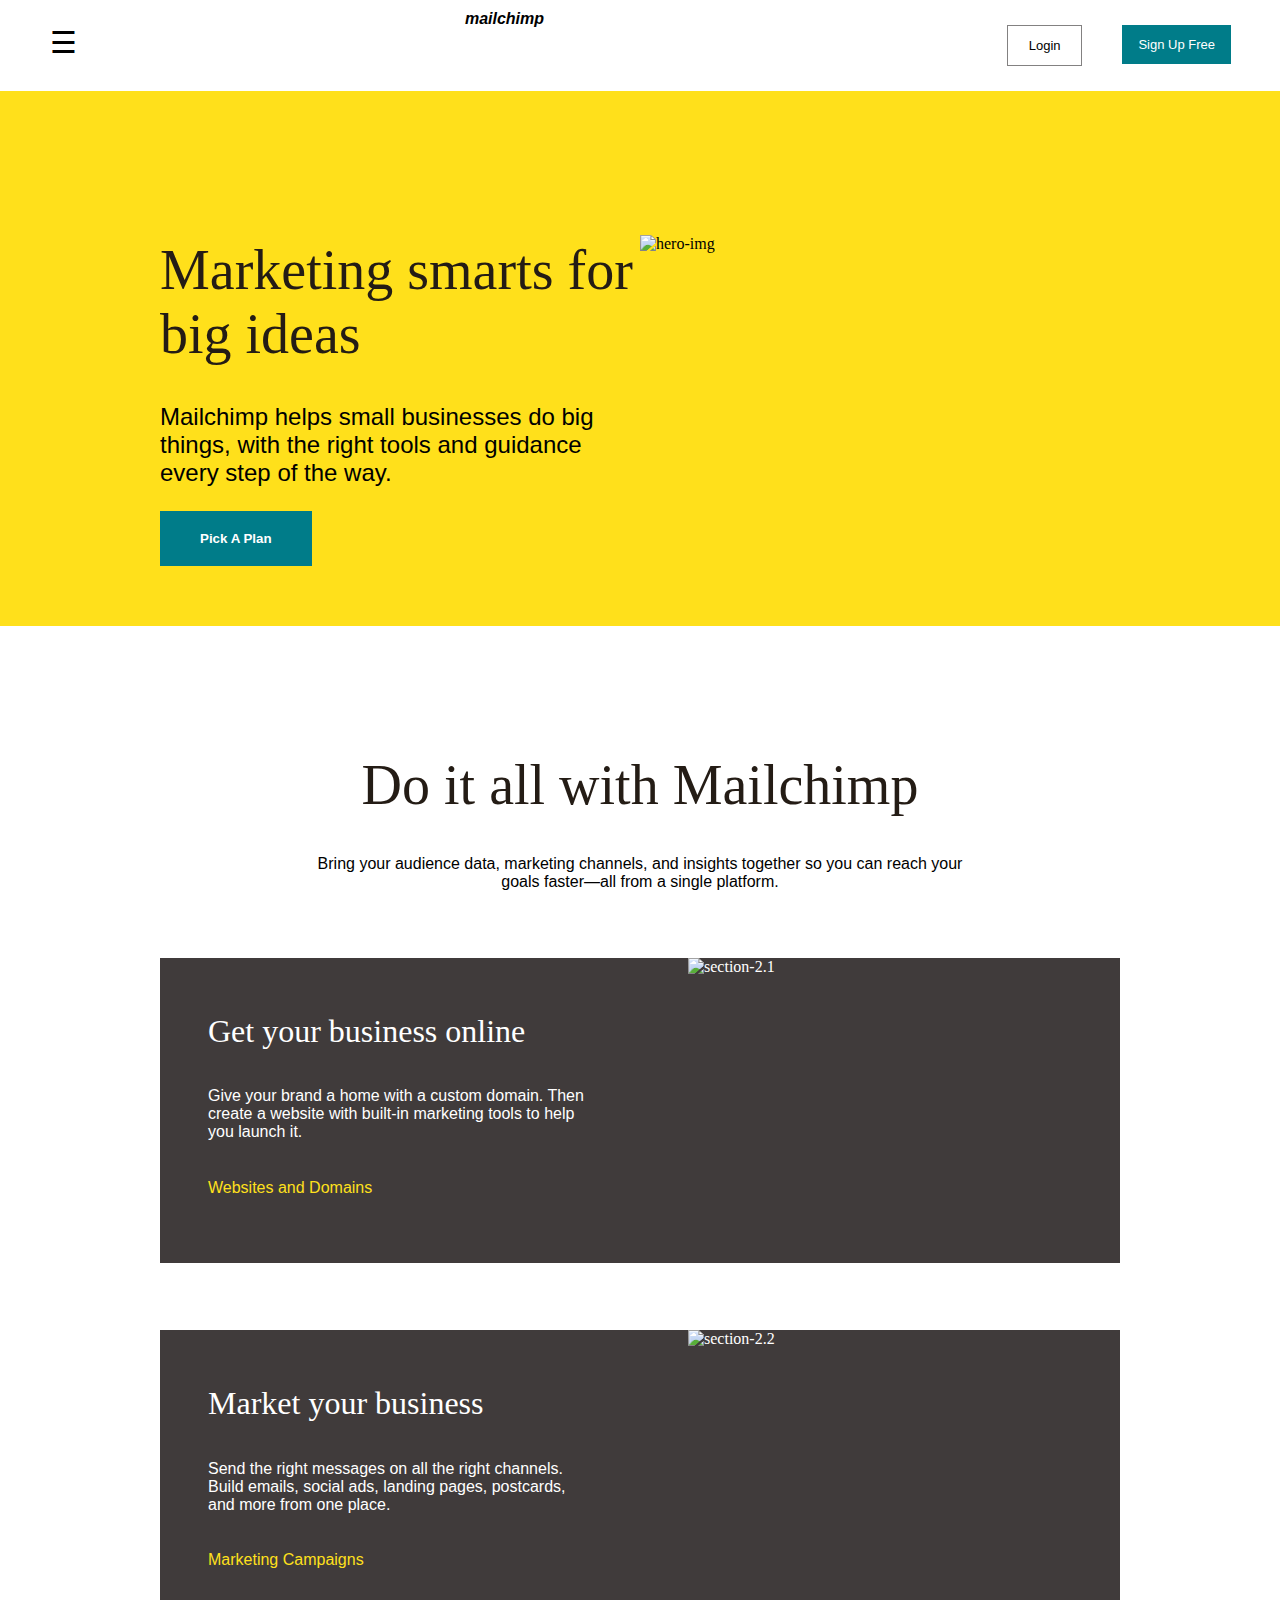
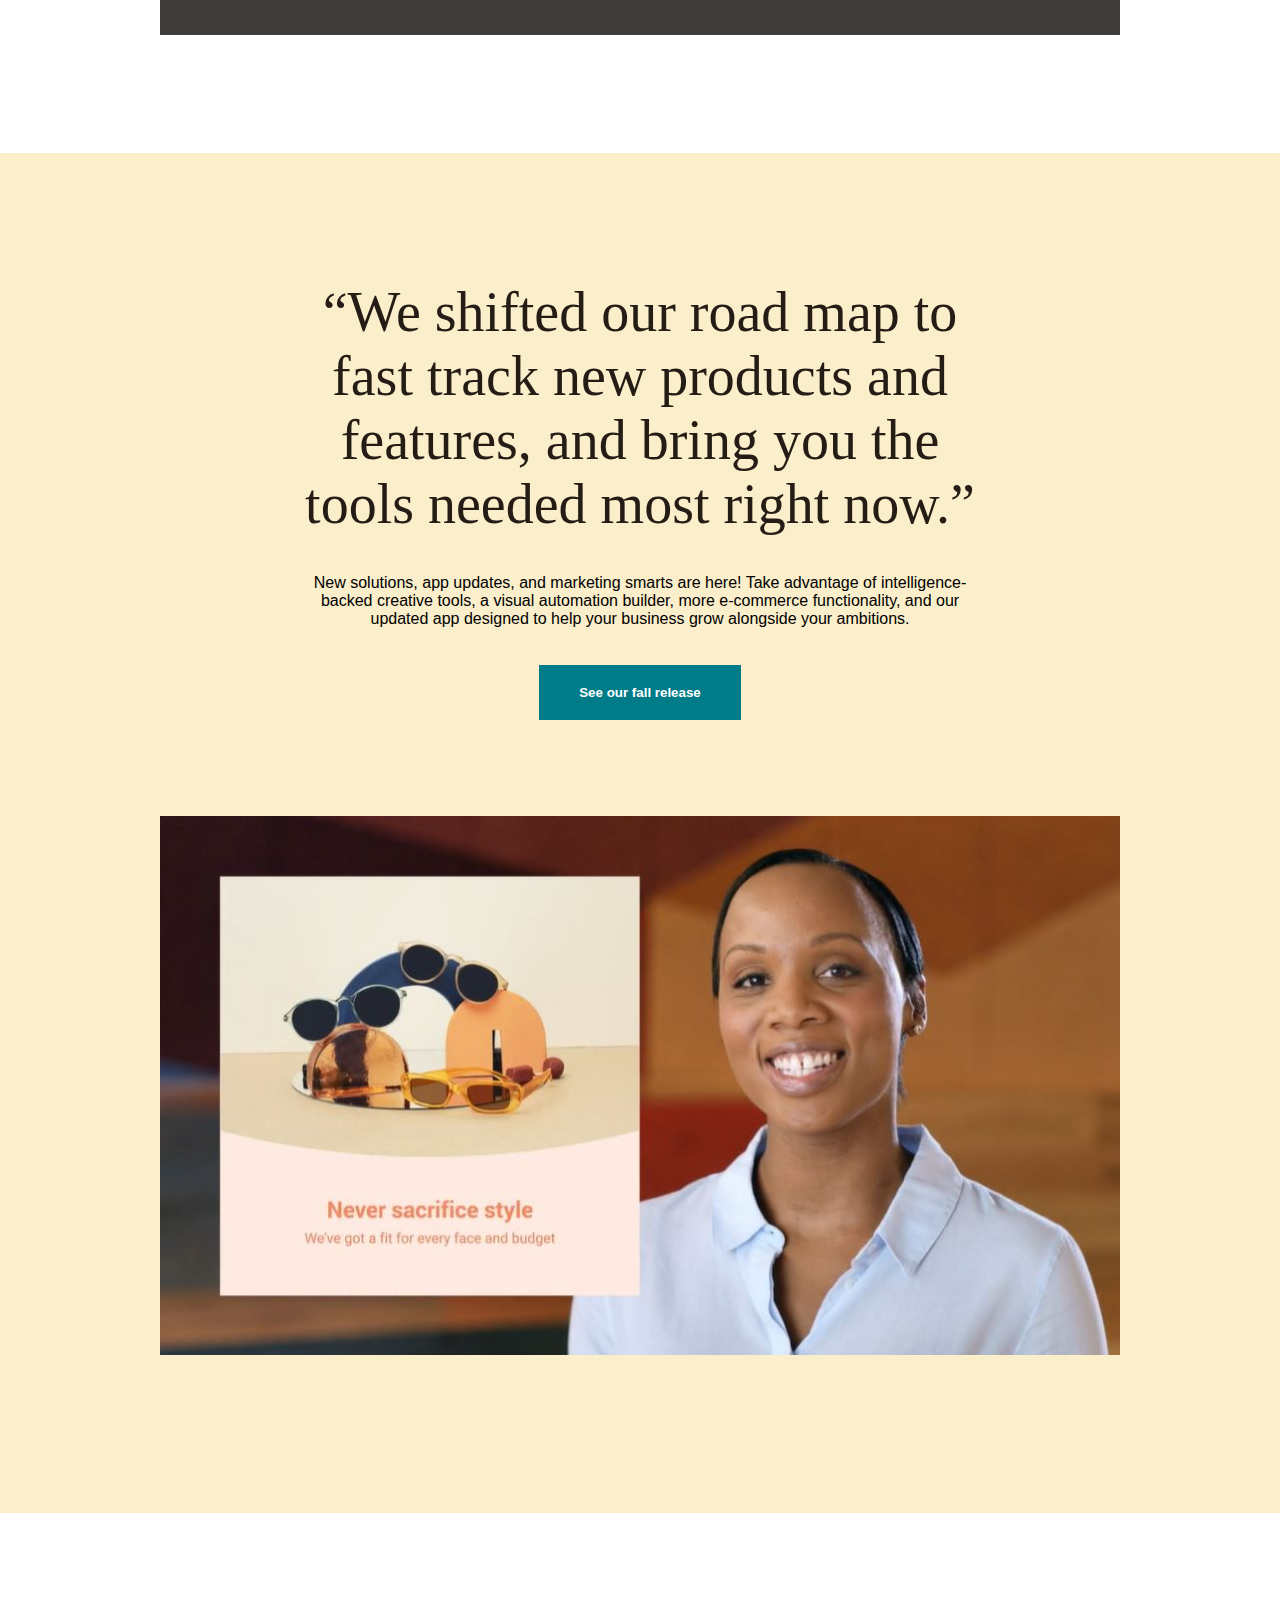
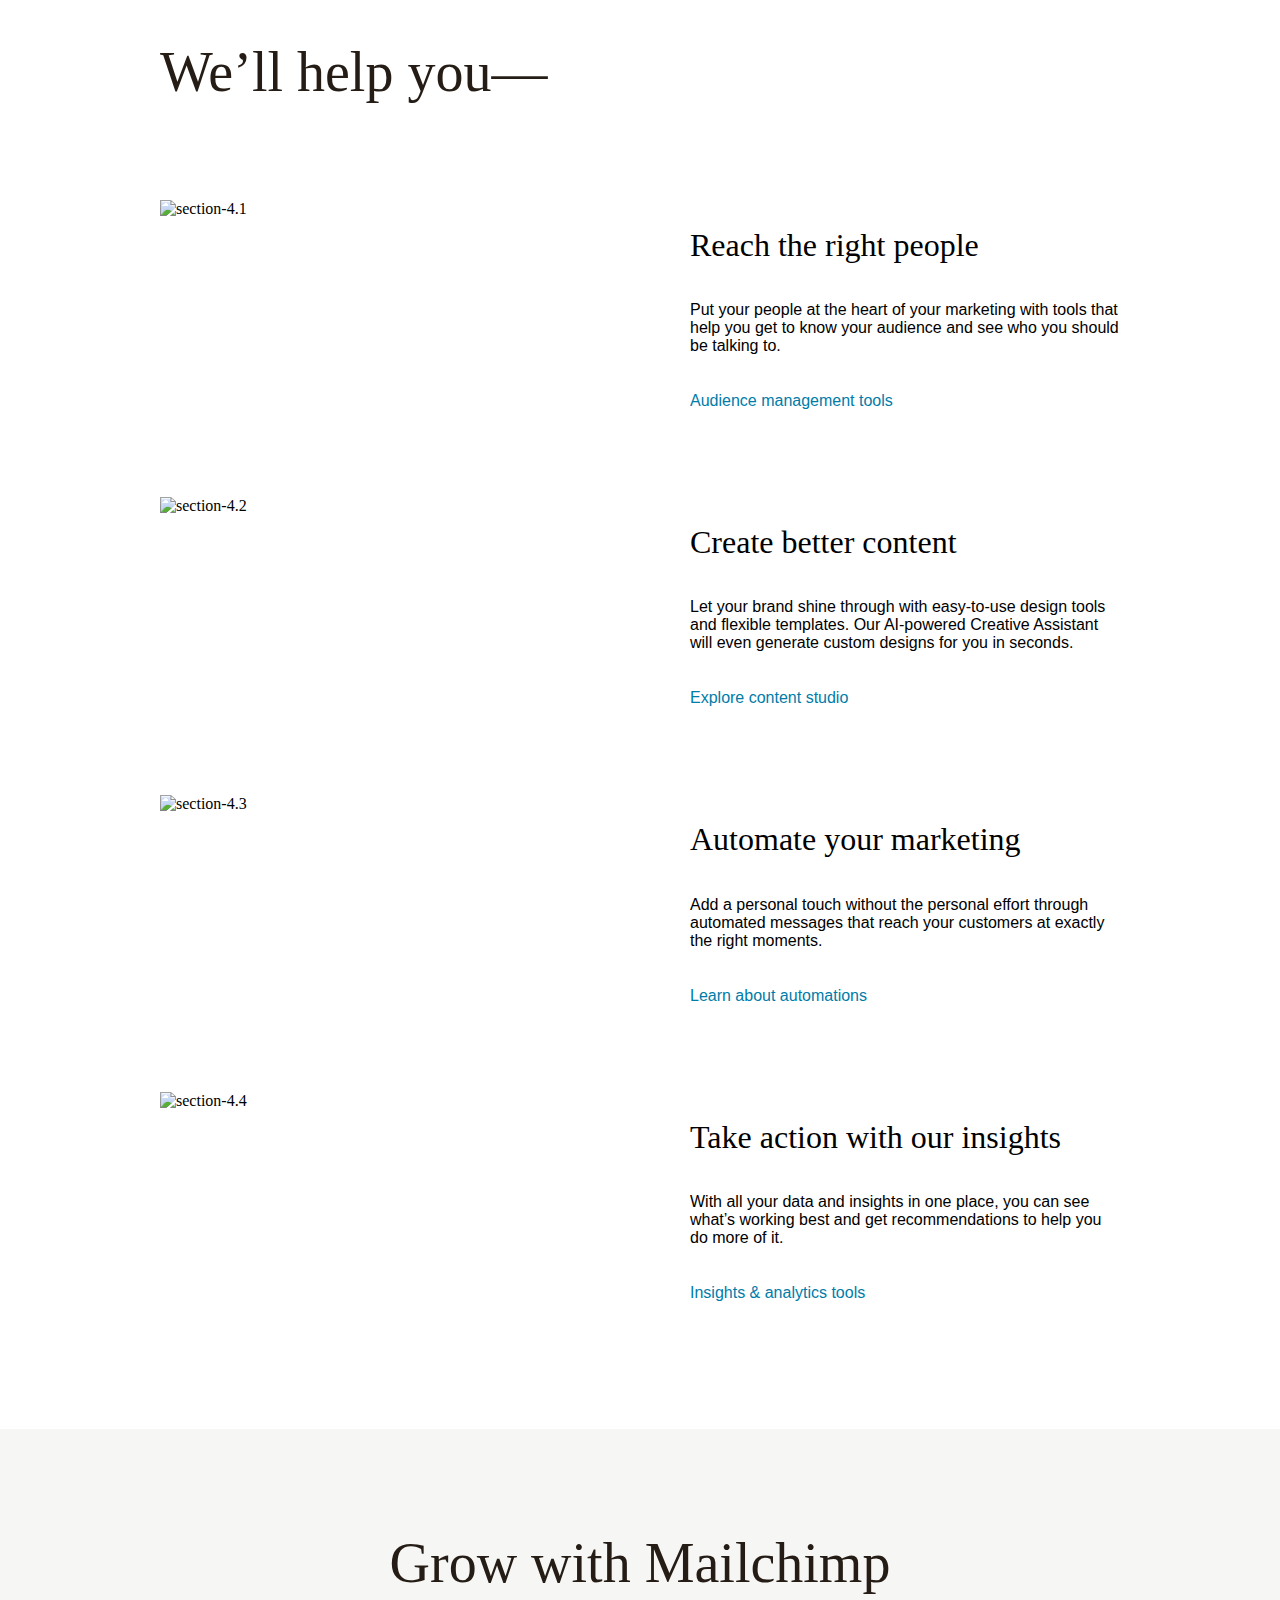
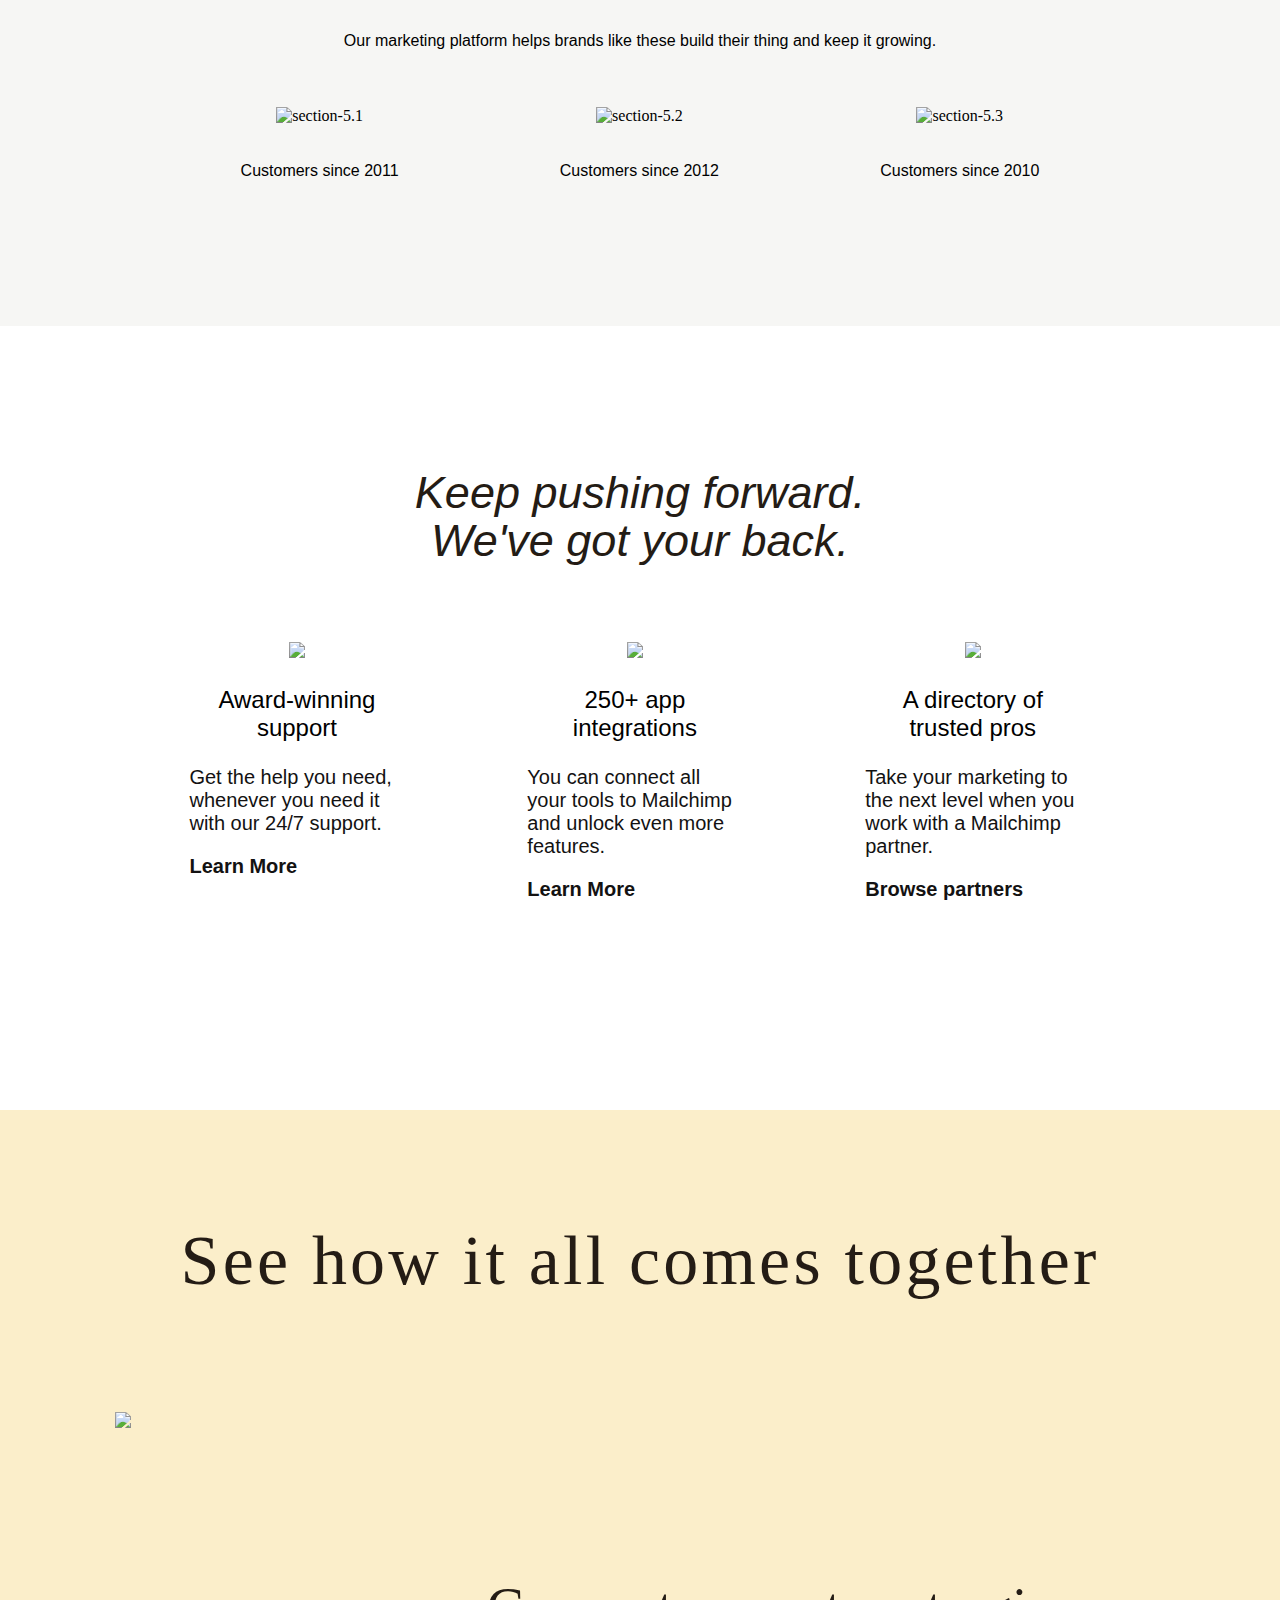
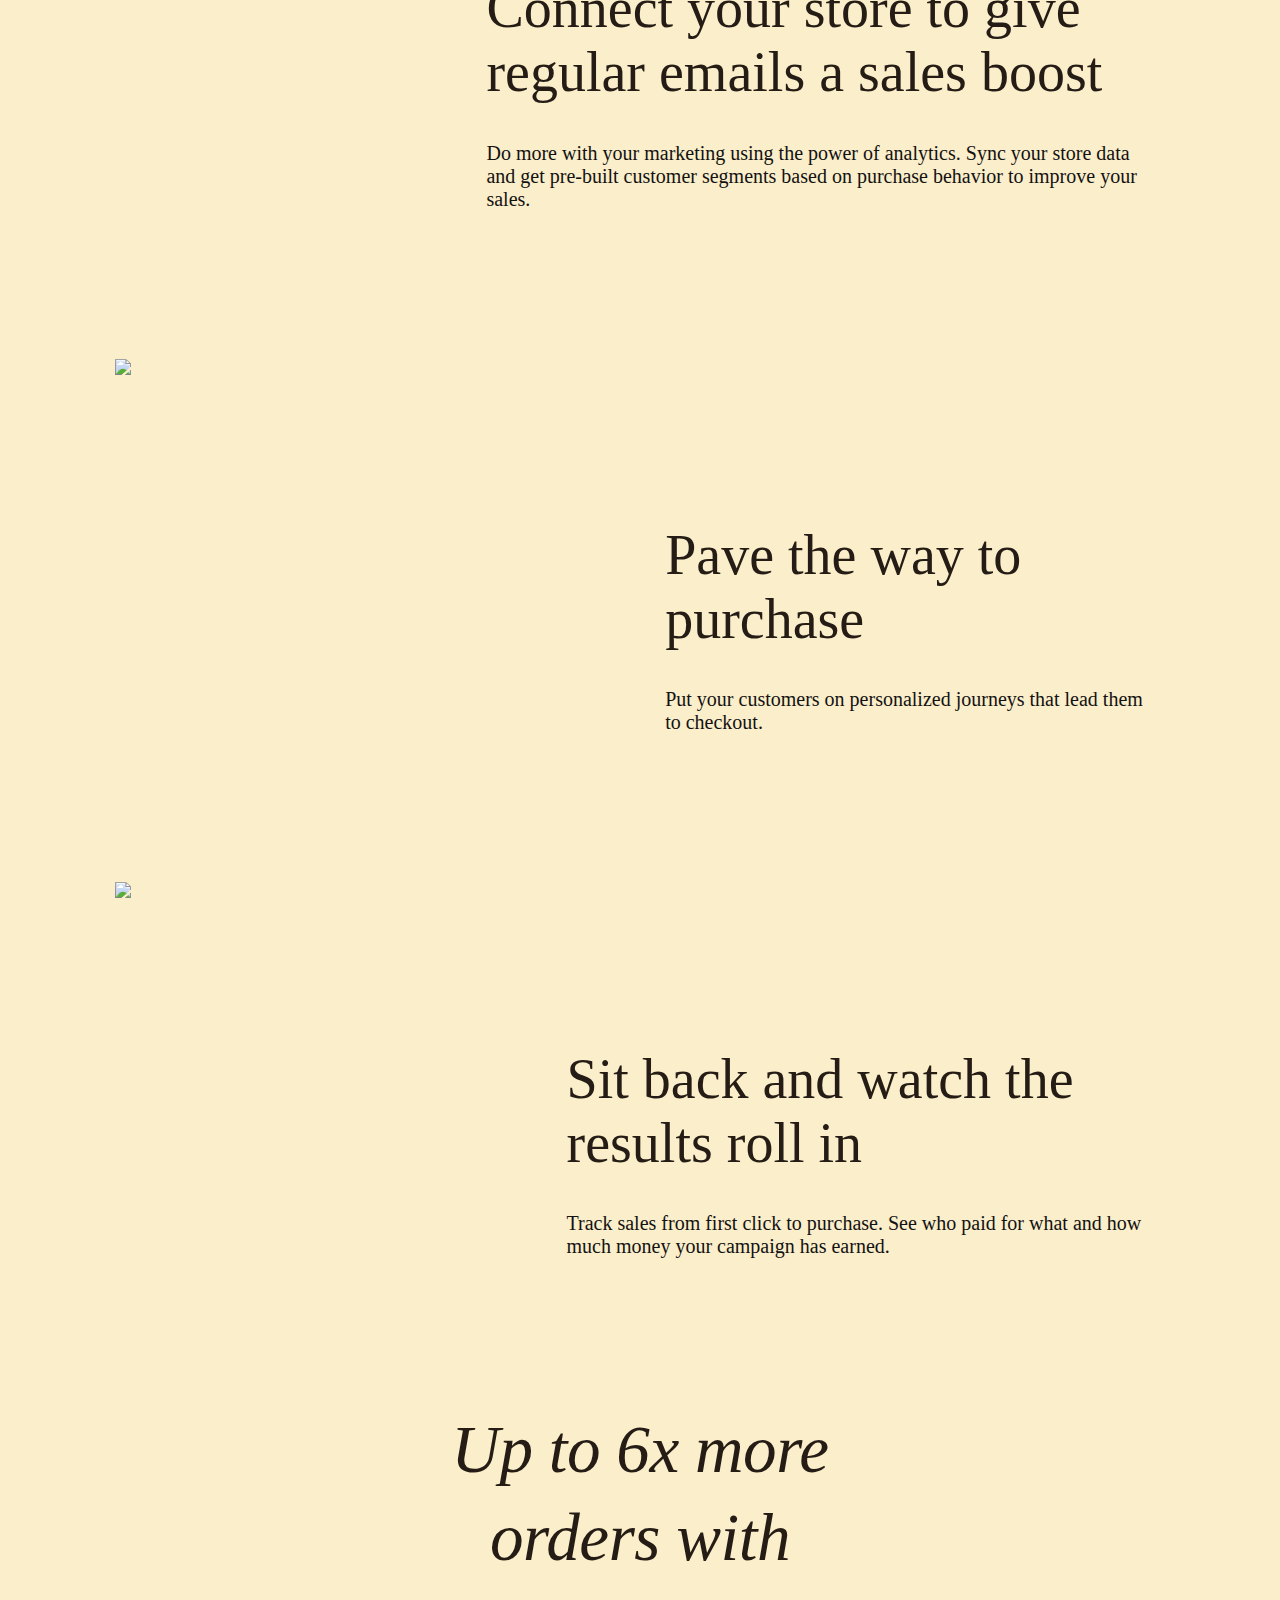
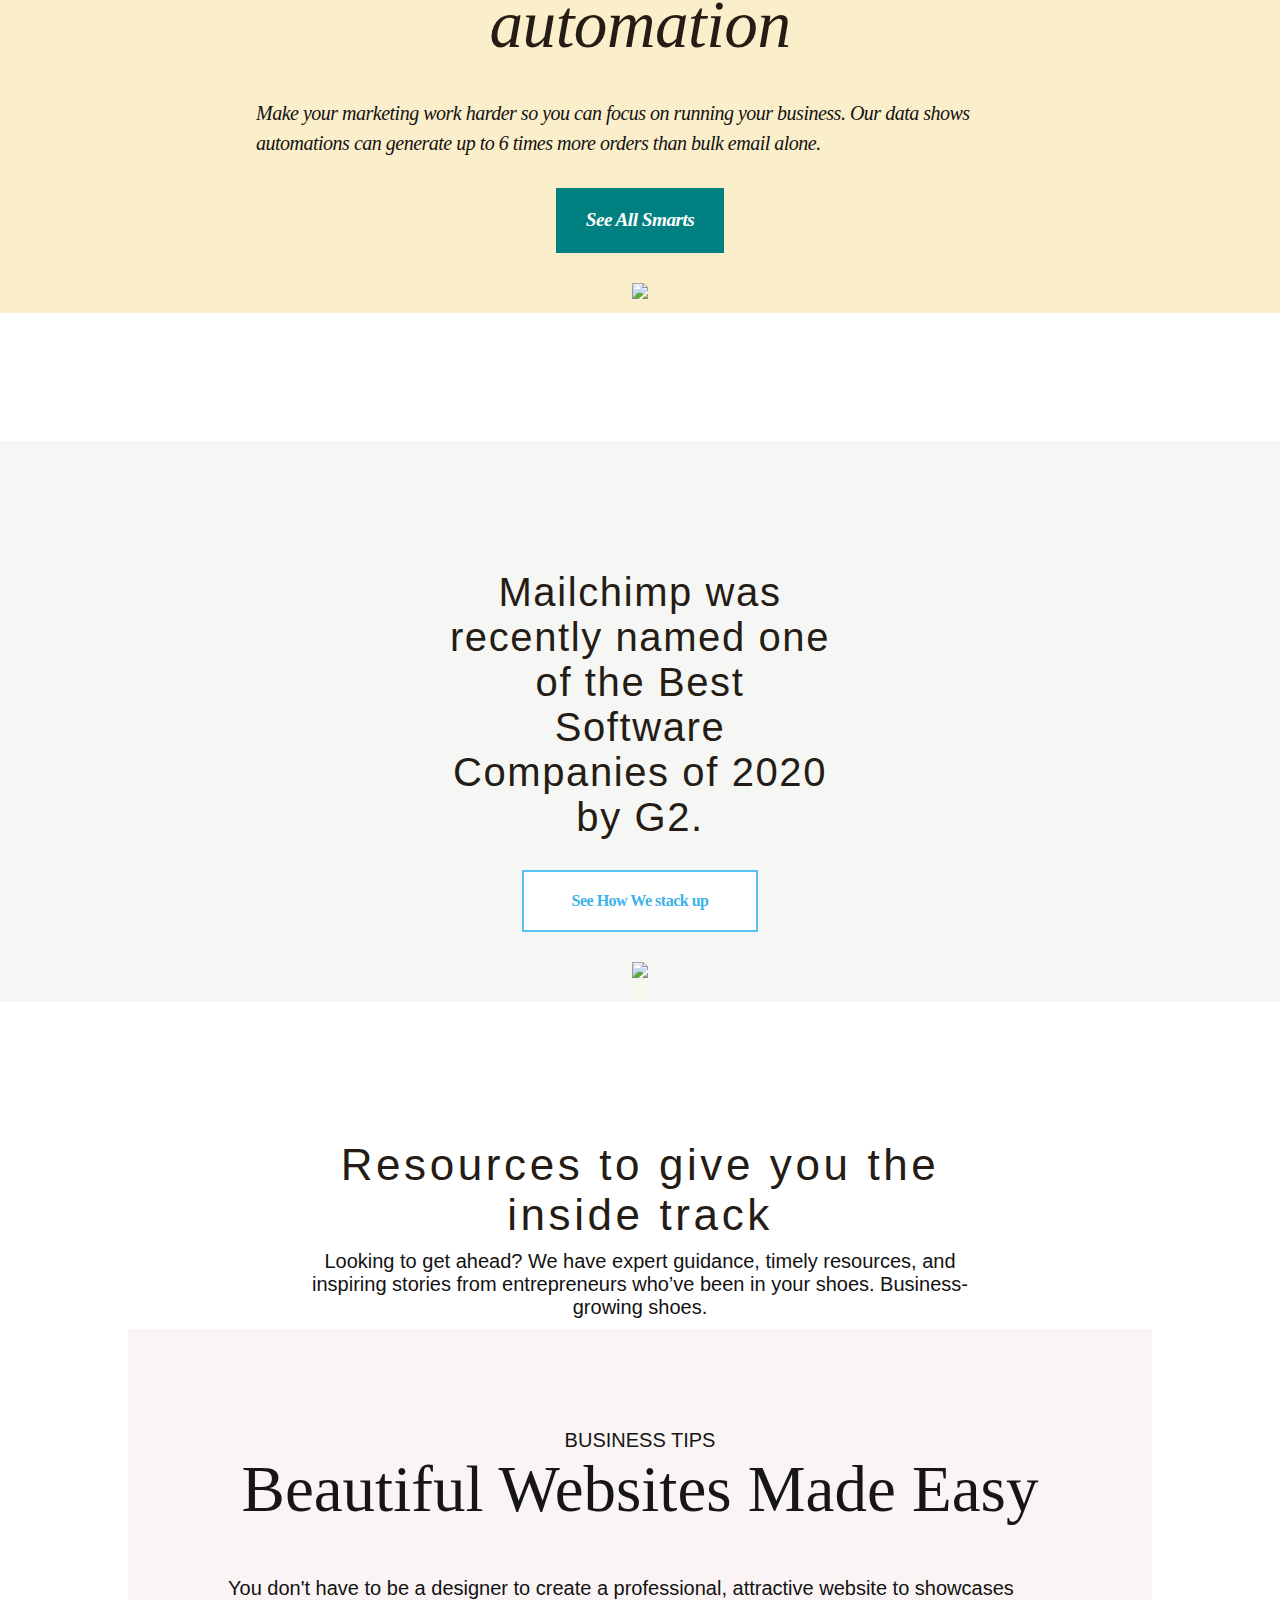
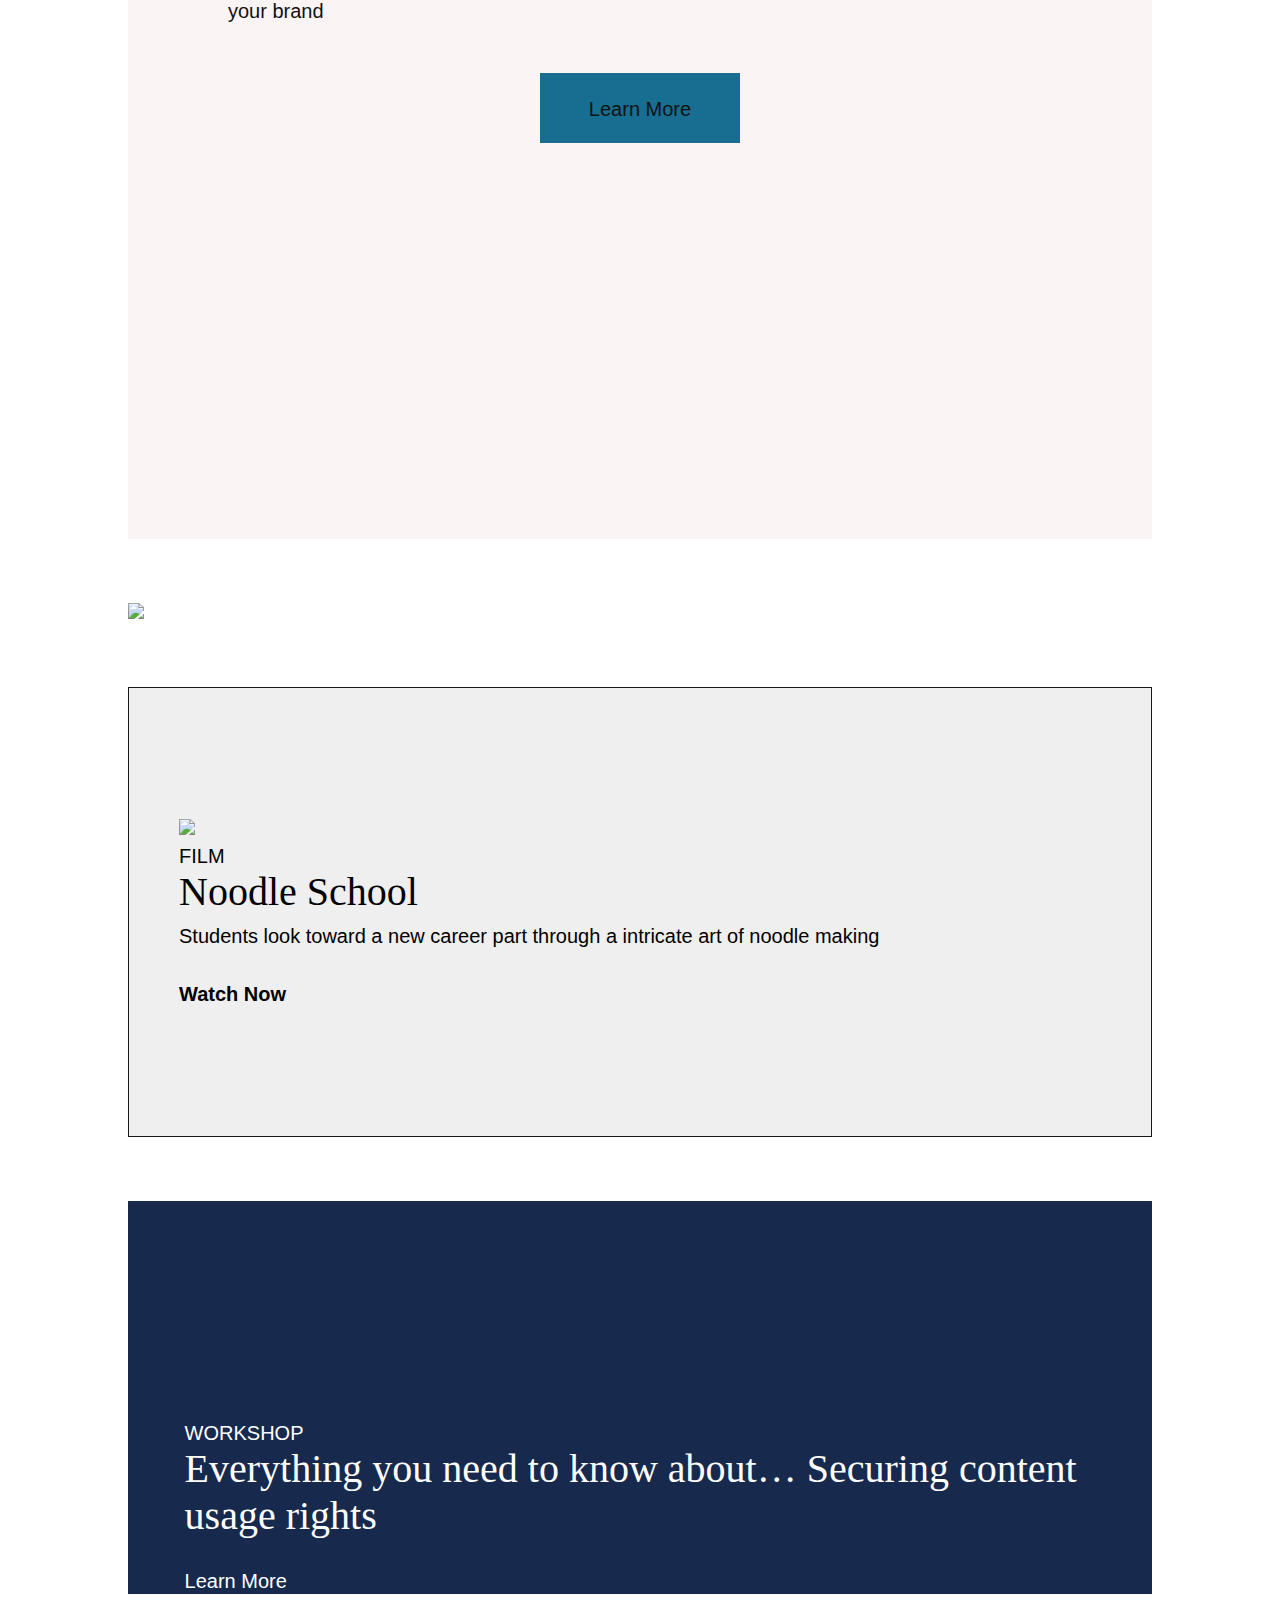
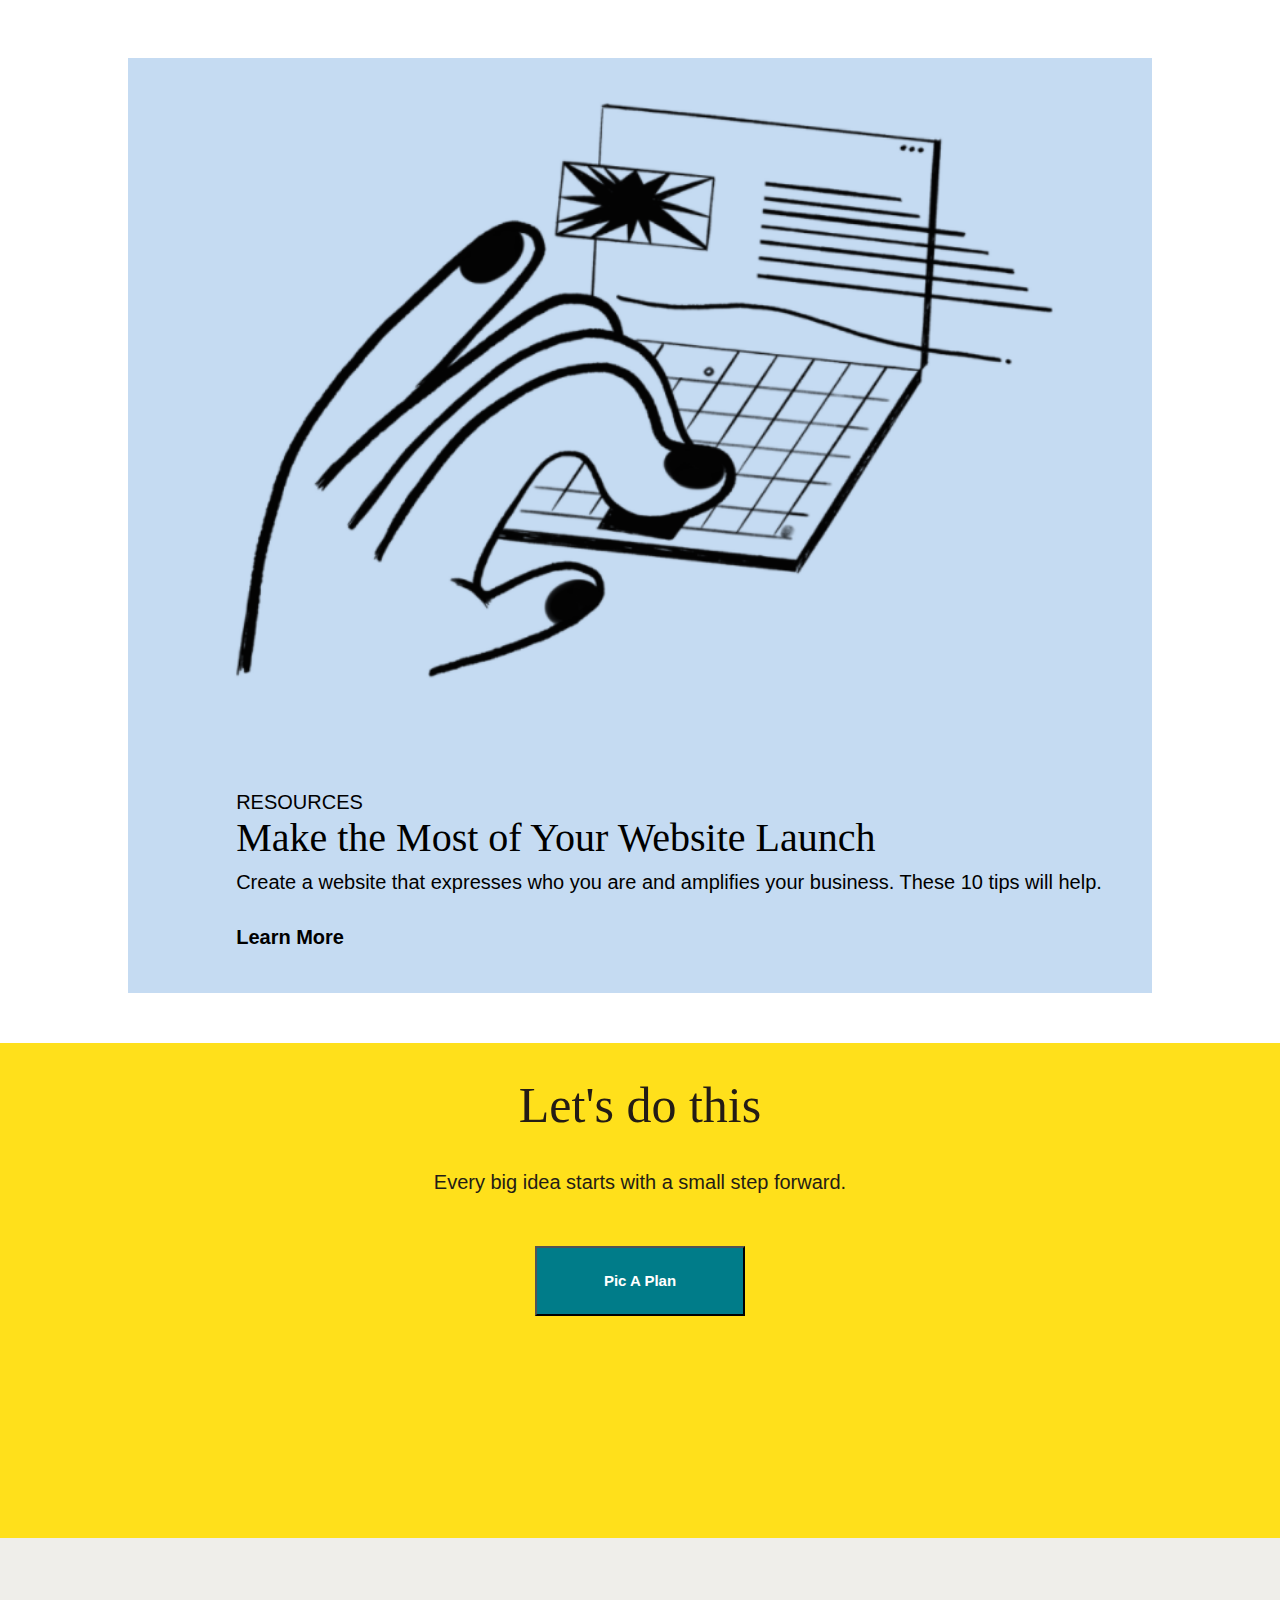
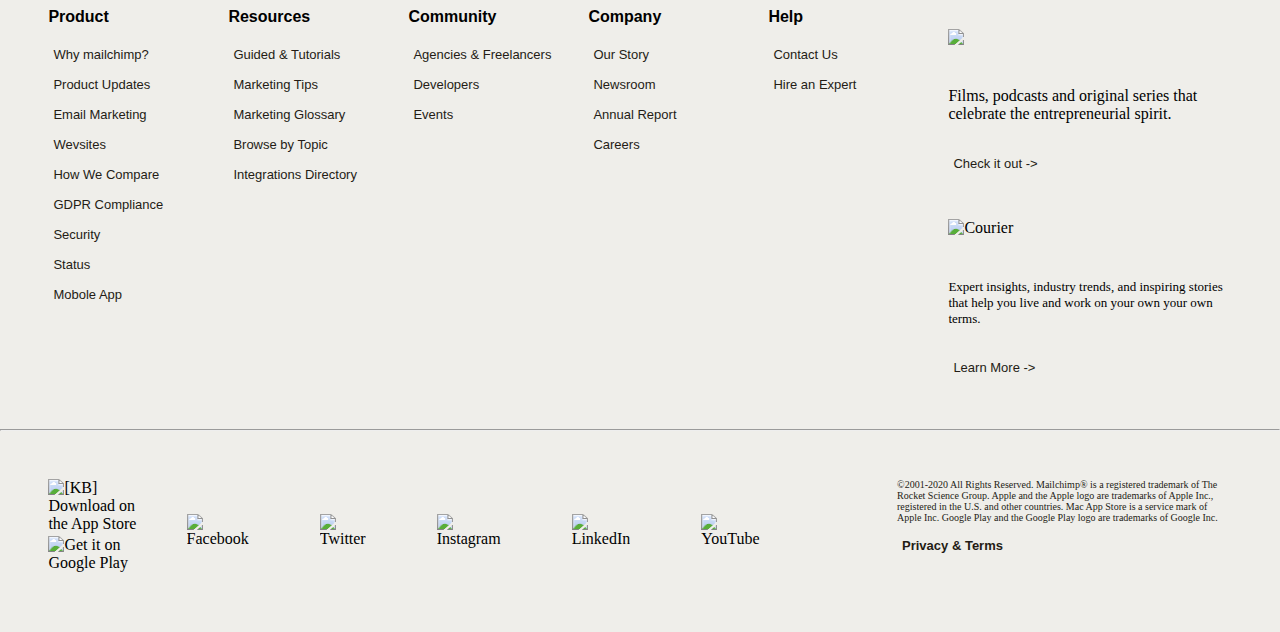
==== commit aa9559a5: "Merge pull request #35 from mandarsatam/himanshu" ====
--- a/index.html
+++ b/index.html
@@ -10,13 +10,15 @@
     <meta name="viewport" content="width=device-width, initial-scale=1.0">
     <style>
        @media screen and (max-width: 900px){
-           
+           body{
+               margin-left: 10%;
+           }
            #box-6{
                 padding-left: 10%;
            }
             #box-6 > div{
             flex-direction: column;
-            padding-left: 10%;
+            margin-left: 10%;
             }
             .image-5, .image-6{
                 width: 70%;
@@ -50,6 +52,19 @@
                 width: 100%;
                 margin: 0;
                 grid-area: c;
+            }
+        }
+        @media screen and (max-width: 1200px){
+            .nav-left > a {font-size: 50px;}
+            #nav-bar{
+                height: 75px;
+            }
+            .nav-left{
+                padding-top: 10px; 
+                padding-left: 30px;  
+            }
+            .nav-mid{
+                word-wrap: none;
             }
         }
         
@@ -59,12 +74,14 @@
 <body>
     <div id="nav-bar">
         <ul>
-            <div class="nav-left">
+            <div id="nav" class="nav-left">
+                <a href="javascript:void(0)" class="closebtn" onclick="closeNav()">&times;</a>
                 <li><a href="our.html">Our Story</a></li>
                 <li><a href="how-to-design-a-beautiful-website.html">Resources</a></li>
                 <li><a href="#">Inspiration</a></li>
                 <li><a href="pricing.html">Pricing</a></li>
             </div>
+            <span style="font-size:30px; padding-top: 15px; cursor:pointer" onclick="openNav()">&#9776; </span>
             <div class="nav-mid">
                 <li><i><a href="index.html"><i class="fab fa-mailchimp fa-3x"></i><b class="mailchimp-logo">mailchimp</b></a></i></li> 
             </div>
@@ -80,7 +97,7 @@
         </ul>
     </div>
     <div class="hero-cont">
-        <div id="hero">
+        <div class="hero">
             <div class="hero-text">
                 <h1>Marketing smarts for big ideas</h1>
                 <h3>Mailchimp helps small businesses do big things, with the right tools and guidance every step of the way.</h3>
@@ -139,7 +156,7 @@
         </div>
     </div>
     <div class="outer-cont-4">
-        <h1>We’ll help you—</h1>
+        <h1 class="cont-4-heading">We’ll help you—</h1>
         <div class="cont-4-grid">
             <div>
                 <img src="https://eep.io/images/yzco4xsimv0y/6V4UZ6LqPgTirHcF7m4jpF/ba5708ee6f9c5531f7ca370ff53cc1d1/we_help_you_people.jpg?w=760&q=95" alt="section-4.1">
@@ -446,11 +463,11 @@
                 <img src="https://eep.io/images/yzco4xsimv0y/64EpnI4RsQI66c2y2O60G2/4c34d7bc4dd7a4362c7e19a06c109e21/icon-android.svg?q=95" data-src="https://eep.io/images/yzco4xsimv0y/64EpnI4RsQI66c2y2O60G2/4c34d7bc4dd7a4362c7e19a06c109e21/icon-android.svg?q=95" data-behavior="lazyload" class="image-6" alt="Get it on Google Play">
             </div>
             <img src="https://eep.io/images/yzco4xsimv0y/5daYAeMRSgIUUiSquGwsgI/1904e3f818575ec9625fa15dab193243/icon-facebook.svg?q=95" data-src="https://eep.io/images/yzco4xsimv0y/5daYAeMRSgIUUiSquGwsgI/1904e3f818575ec9625fa15dab193243/icon-facebook.svg?q=95" data-behavior="lazyload" class="image-7" alt="Facebook">
-            <img src="https://eep.io/images/yzco4xsimv0y/3VjJhbqftKuok6gqYuUQKy/328d56c5d13ad50b9679b11e716bb218/icon-twitter.svg?q=95" data-src="https://eep.io/images/yzco4xsimv0y/3VjJhbqftKuok6gqYuUQKy/328d56c5d13ad50b9679b11e716bb218/icon-twitter.svg?q=95" data-behavior="lazyload" style="" class="image-7" alt="Twitter">
-            <img src="https://eep.io/images/yzco4xsimv0y/RlNw7Xkw8uKYAUoYU4aQw/ff3eada8736da9e63fbd9f929c6a677c/icon-instagram.svg?q=95" data-src="https://eep.io/images/yzco4xsimv0y/RlNw7Xkw8uKYAUoYU4aQw/ff3eada8736da9e63fbd9f929c6a677c/icon-instagram.svg?q=95" data-behavior="lazyload" style="" class="image-7" alt="Instagram">
-            <img src="https://eep.io/images/yzco4xsimv0y/n5saFR4miW4U4ygUIQo0A/8f9c60cb133b80fda2fe9bdb825b4a5f/icon-linkedin.svg?q=95" data-src="https://eep.io/images/yzco4xsimv0y/n5saFR4miW4U4ygUIQo0A/8f9c60cb133b80fda2fe9bdb825b4a5f/icon-linkedin.svg?q=95" data-behavior="lazyload" style="" class="image-7" alt="LinkedIn">
-            <img src="https://eep.io/images/yzco4xsimv0y/2z1ra9BrgQewIqMQckMasg/58e3e8ec04acd60f0642f89dfbd71218/icon-youtube.svg?q=95" data-src="https://eep.io/images/yzco4xsimv0y/2z1ra9BrgQewIqMQckMasg/58e3e8ec04acd60f0642f89dfbd71218/icon-youtube.svg?q=95" data-behavior="lazyload" style="" class="image-7" alt="YouTube">        
-            <img src="https://eep.io/images/yzco4xsimv0y/7nawBEArBKpxRukK66OZtN/af9879112b20982e13748d47b24c8681/pinterest-logo.svg?q=95" data-src="https://eep.io/images/yzco4xsimv0y/7nawBEArBKpxRukK66OZtN/af9879112b20982e13748d47b24c8681/pinterest-logo.svg?q=95" data-behavior="lazyload" style="" class="image-7" alt="">
+            <img src="https://eep.io/images/yzco4xsimv0y/3VjJhbqftKuok6gqYuUQKy/328d56c5d13ad50b9679b11e716bb218/icon-twitter.svg?q=95" data-src="https://eep.io/images/yzco4xsimv0y/3VjJhbqftKuok6gqYuUQKy/328d56c5d13ad50b9679b11e716bb218/icon-twitter.svg?q=95" data-behavior="lazyload"  class="image-7" alt="Twitter">
+            <img src="https://eep.io/images/yzco4xsimv0y/RlNw7Xkw8uKYAUoYU4aQw/ff3eada8736da9e63fbd9f929c6a677c/icon-instagram.svg?q=95" data-src="https://eep.io/images/yzco4xsimv0y/RlNw7Xkw8uKYAUoYU4aQw/ff3eada8736da9e63fbd9f929c6a677c/icon-instagram.svg?q=95" data-behavior="lazyload"  class="image-7" alt="Instagram">
+            <img src="https://eep.io/images/yzco4xsimv0y/n5saFR4miW4U4ygUIQo0A/8f9c60cb133b80fda2fe9bdb825b4a5f/icon-linkedin.svg?q=95" data-src="https://eep.io/images/yzco4xsimv0y/n5saFR4miW4U4ygUIQo0A/8f9c60cb133b80fda2fe9bdb825b4a5f/icon-linkedin.svg?q=95" data-behavior="lazyload"  class="image-7" alt="LinkedIn">
+            <img src="https://eep.io/images/yzco4xsimv0y/2z1ra9BrgQewIqMQckMasg/58e3e8ec04acd60f0642f89dfbd71218/icon-youtube.svg?q=95" data-src="https://eep.io/images/yzco4xsimv0y/2z1ra9BrgQewIqMQckMasg/58e3e8ec04acd60f0642f89dfbd71218/icon-youtube.svg?q=95" data-behavior="lazyload"  class="image-7" alt="YouTube">        
+            <img src="https://eep.io/images/yzco4xsimv0y/7nawBEArBKpxRukK66OZtN/af9879112b20982e13748d47b24c8681/pinterest-logo.svg?q=95" data-src="https://eep.io/images/yzco4xsimv0y/7nawBEArBKpxRukK66OZtN/af9879112b20982e13748d47b24c8681/pinterest-logo.svg?q=95" data-behavior="lazyload"  class="image-7" alt="">
             <div class="last-text">©2001-2020 All Rights Reserved. Mailchimp® is a registered trademark of The Rocket Science Group. Apple and the Apple logo are trademarks of Apple Inc., registered in the U.S. and other countries. Mac App Store is a service mark of Apple Inc. Google Play and the Google Play logo are trademarks of Google Inc. <a href="" style="color: #241c15; font-weight: 700;">Privacy & Terms</a></div>
         </div>
     </div>
@@ -458,7 +475,7 @@
 
 
 
-    
+</a>  
     <script src="./scripts/index.js"></script>
 </body>
 </html>
--- a/styles/common.css
+++ b/styles/common.css
@@ -17,6 +17,12 @@
     position: absolute;
     font-size: 40px;
     margin-left: 60px;
+
+    position: absolute;
+    top: 0;
+    right: 25px;
+    font-size: 36px;
+    margin-left: 50px;
 }
 .nav-left a:hover{
     color: skyblue;
@@ -37,17 +43,33 @@
     margin: 0 20px;
 }
 
-#nav-bar  a{
+/* #nav-bar  a{
     text-decoration: none;
     color: black;
-}
+} */
 
 .nav-left{
     font-family: Graphik Web,Helvetica Neue,Helvetica,Arial,Verdana,sans-serif;
     color: #241c15;
     font-weight: 500;
-    margin: 25px 0;
     font-size: 0.9rem;
+    margin: 0;
+    display: flex;
+    flex-direction: column;
+    line-height: 50px;
+    font-size: 30px;
+    height: 100%;
+
+    width: 0;
+    position: fixed;
+    z-index: 1;
+    top: 0;
+    left: 0;
+    background-color:white;
+    overflow-x: hidden;
+    transition: 0.4s;
+    padding-top: 30px;
+
 }
 
 .nav-right{
@@ -55,7 +77,8 @@
 }
 
 .nav-mid{
-    margin: 10px 0;
+    margin: 10px auto;
+    
 }
 
 #login{
--- a/styles/landing.css
+++ b/styles/landing.css
@@ -45,7 +45,7 @@
     background-color: #FFE01B;
 }
 
-#hero{
+.hero{
     width: 75%;
     margin: auto;
     display: flex;
@@ -53,10 +53,14 @@
 
 .hero-text{
     flex: 1;
+    /* margin: 40px; */
+    width: 50%;
 }
 
 .hero-graphic{
     flex: 1;
+    width: 50%;
+    margin-top: 35px;
 }
 
 .hero-img{
@@ -72,6 +76,9 @@
 
 
 
+
+
+
 /********************** Section - 2 ********************************/
 .outer-cont-2{
     width: 75%;
@@ -94,7 +101,7 @@
 .inner-cont-2 > div{
     width: 100%;
     background-color: #403B3B;
-    height: 10%;
+    /* height: 10%; */
     margin-bottom: 7%;
     text-align: left;
     color: white;
@@ -104,40 +111,20 @@
 
 .inner-txt-cont2{
     flex: 1;
-    margin: 20px 50px;
+    margin: 3% 5%;
 }
 
 .inner-img-cont2{
     flex: 1;
-    margin: 0 50px;
+    margin: 0 5%;
 }
 
 .inner-cont2-img{
     width: 100%;
 }
 
-@media only screen and (max-width: 600px) {
-    
-}
-
-@media only screen and (min-width: 600px) {
-    #hero{
-        flex-direction: column;
-    }
-
-    .inner-cont-2 > div{
-        flex-direction: column;
-    }
-
-}
-@media only screen and (min-width: 1100px) {
-    #hero{
-        flex-direction: row;
-    }
-    .inner-cont-2 > div{
-        flex-direction: row;
-    }
-}
+
+
 
 
 /******************* Section - 3 **********************/
@@ -154,7 +141,7 @@
 }
 
 .section-3-txt{
-    width: 65%;
+    width: 70%;
     margin: auto;
     margin-bottom: 10%;
 }
@@ -167,7 +154,8 @@
     width: 100%;
 }
 
-/* Section - 4 */
+
+/******************** Section - 4 ********************/
 .outer-cont-4{
     width: 75%;
     margin: auto;
@@ -188,6 +176,12 @@
     width: 100%;
 }
 
+.cont-4-heading{
+    margin-bottom: 10%;
+}
+
+
+
 
 /********************** Section - 5 ****************************/
 .outer-cont-5{
@@ -217,6 +211,83 @@
     width: 75%;
     margin: 0 10px;
 }
+
+/* **************** */
+@media only screen and (max-width: 600px) {
+    h1{
+        font-size: 2.5rem;
+    }
+    .hero{
+        flex-direction: column;
+    }
+    .hero-text{
+        flex: 1;
+        width: 100%;
+    }
+    
+    .hero-graphic{
+        flex: 1;
+        width: 100%;
+    }
+    .outer-cont-2{
+        width: 90%;
+    }
+    .inner-cont-2 > div{
+        flex-direction: column-reverse;
+    }
+    .section-3-txt{
+        width: 100%;
+    }
+    .cont-4-grid{
+        grid-template-columns: 100%;
+    }
+    h2{
+        font-size: 1.75rem;
+    }
+    .inner-flex-5{
+        flex-direction: column;
+    }
+    .inner-flex-5 img{
+        width: 50%;
+        margin: 0 10px;
+    }
+}
+
+@media only screen and (min-width: 600px) {
+    .hero{
+        flex-direction: column;
+    }
+    .hero-text{
+        flex: 1;
+        width: 100%;
+    }
+    
+    .hero-graphic{
+        flex: 1;
+        width: 100%;
+    }
+
+    .inner-cont-2 > div{
+        flex-direction: column-reverse;
+    }
+    .inner-flex-5{
+        flex-direction: row;
+    }
+
+}
+@media only screen and (min-width: 1100px) {
+    .hero{
+        flex-direction: row;
+    }
+    .inner-cont-2 > div{
+        flex-direction: row;
+    }
+    .inner-flex-5{
+        flex-direction: row;
+    }
+}
+
+
 
      /* Abinash */
 
@@ -416,15 +487,17 @@
 }
 
 #box-1{
+    height: 90vh;
     width: 80%;
     background-color: rgb(250, 244, 244);
-    margin: 0px 10% 50px;
+    margin: 0px 10% 5%;
     text-align: center;
     padding: 100px;
     border: none;
     display: flex;
     justify-content: center;
     color: rgb(27, 27, 27);
+    padding-bottom: 10%;
 }
 .atag{
     text-decoration: none;
@@ -458,9 +531,10 @@
     padding-left: 10%;
 }
 #box-2{
+    height: 50vh;
     width: 80%;
-    margin: auto;
     margin-left: 10%;
+    margin-top: 5%;
     text-align: center;
     border: 1px solid rgb(26, 25, 25);
     padding: 50px 50px;
@@ -493,14 +567,13 @@
     font-family: 'Hind', sans-serif;
 }
 #box-3{
-    height: 70vh;
     width: 80%;
     background-color: rgb(23,41,77);
     border: none;
     display: flex;
     justify-content: center;
     text-align: left;
-    margin: 5% auto;
+    margin: 5% 10%;
     background-image: url("https://eep.io/images/yzco4xsimv0y/3ih3qEmyPwUrYajkZ49pVs/f019adf218f004142aa09342a60d087f/Securing_content_usage_rights.jpg?w=780");
 }
 .image-3{
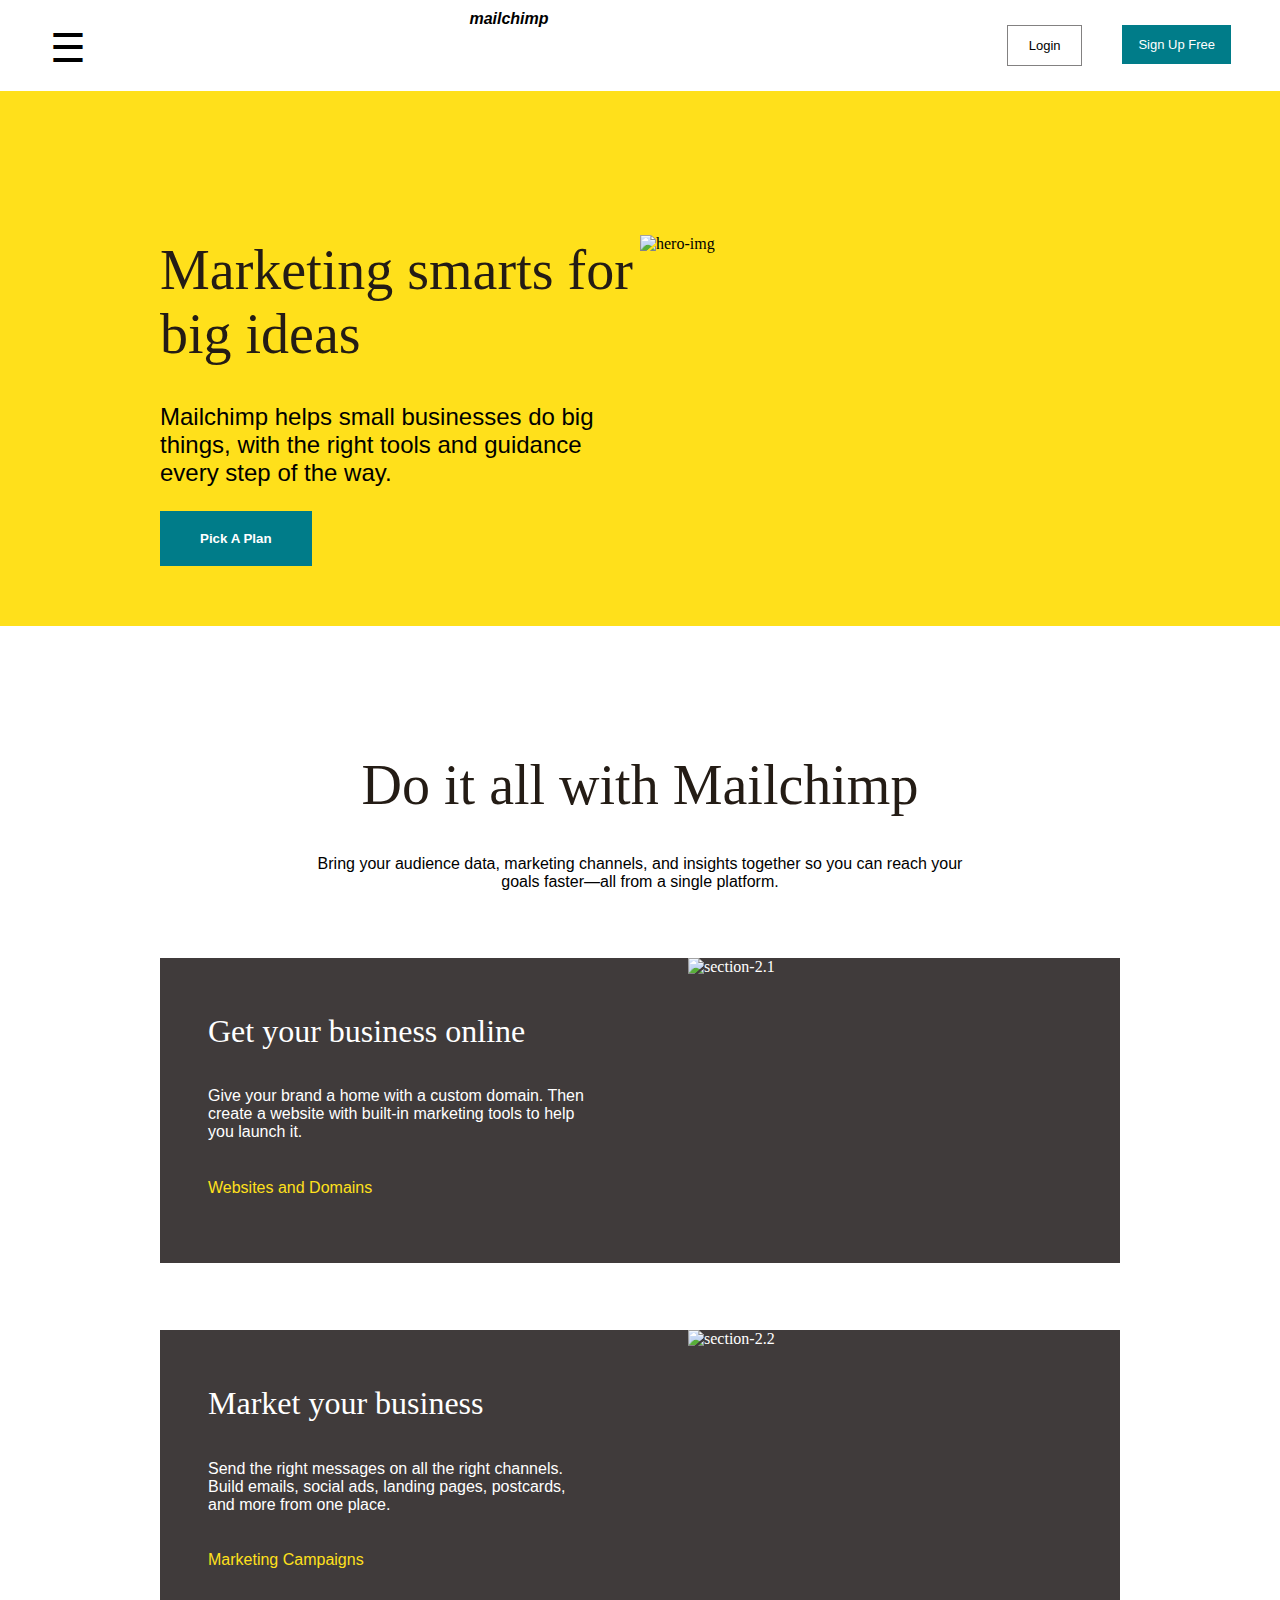
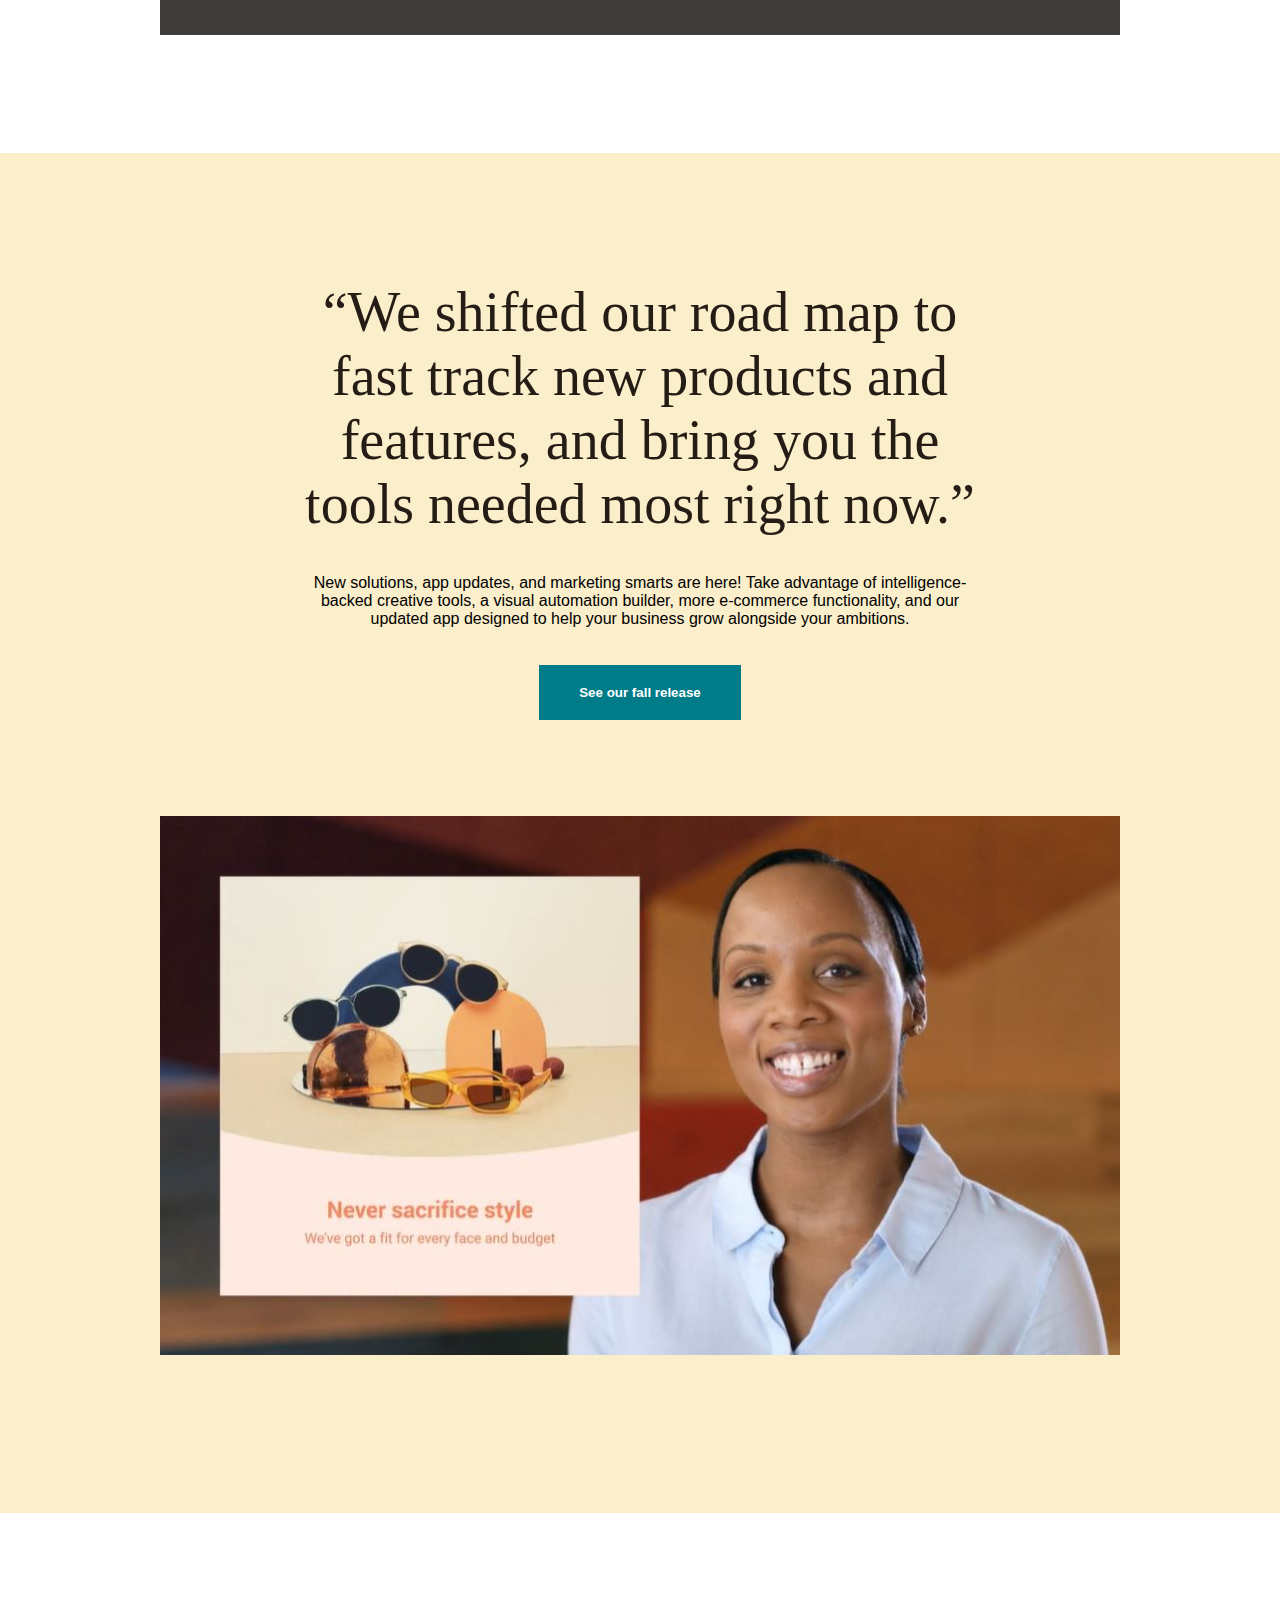
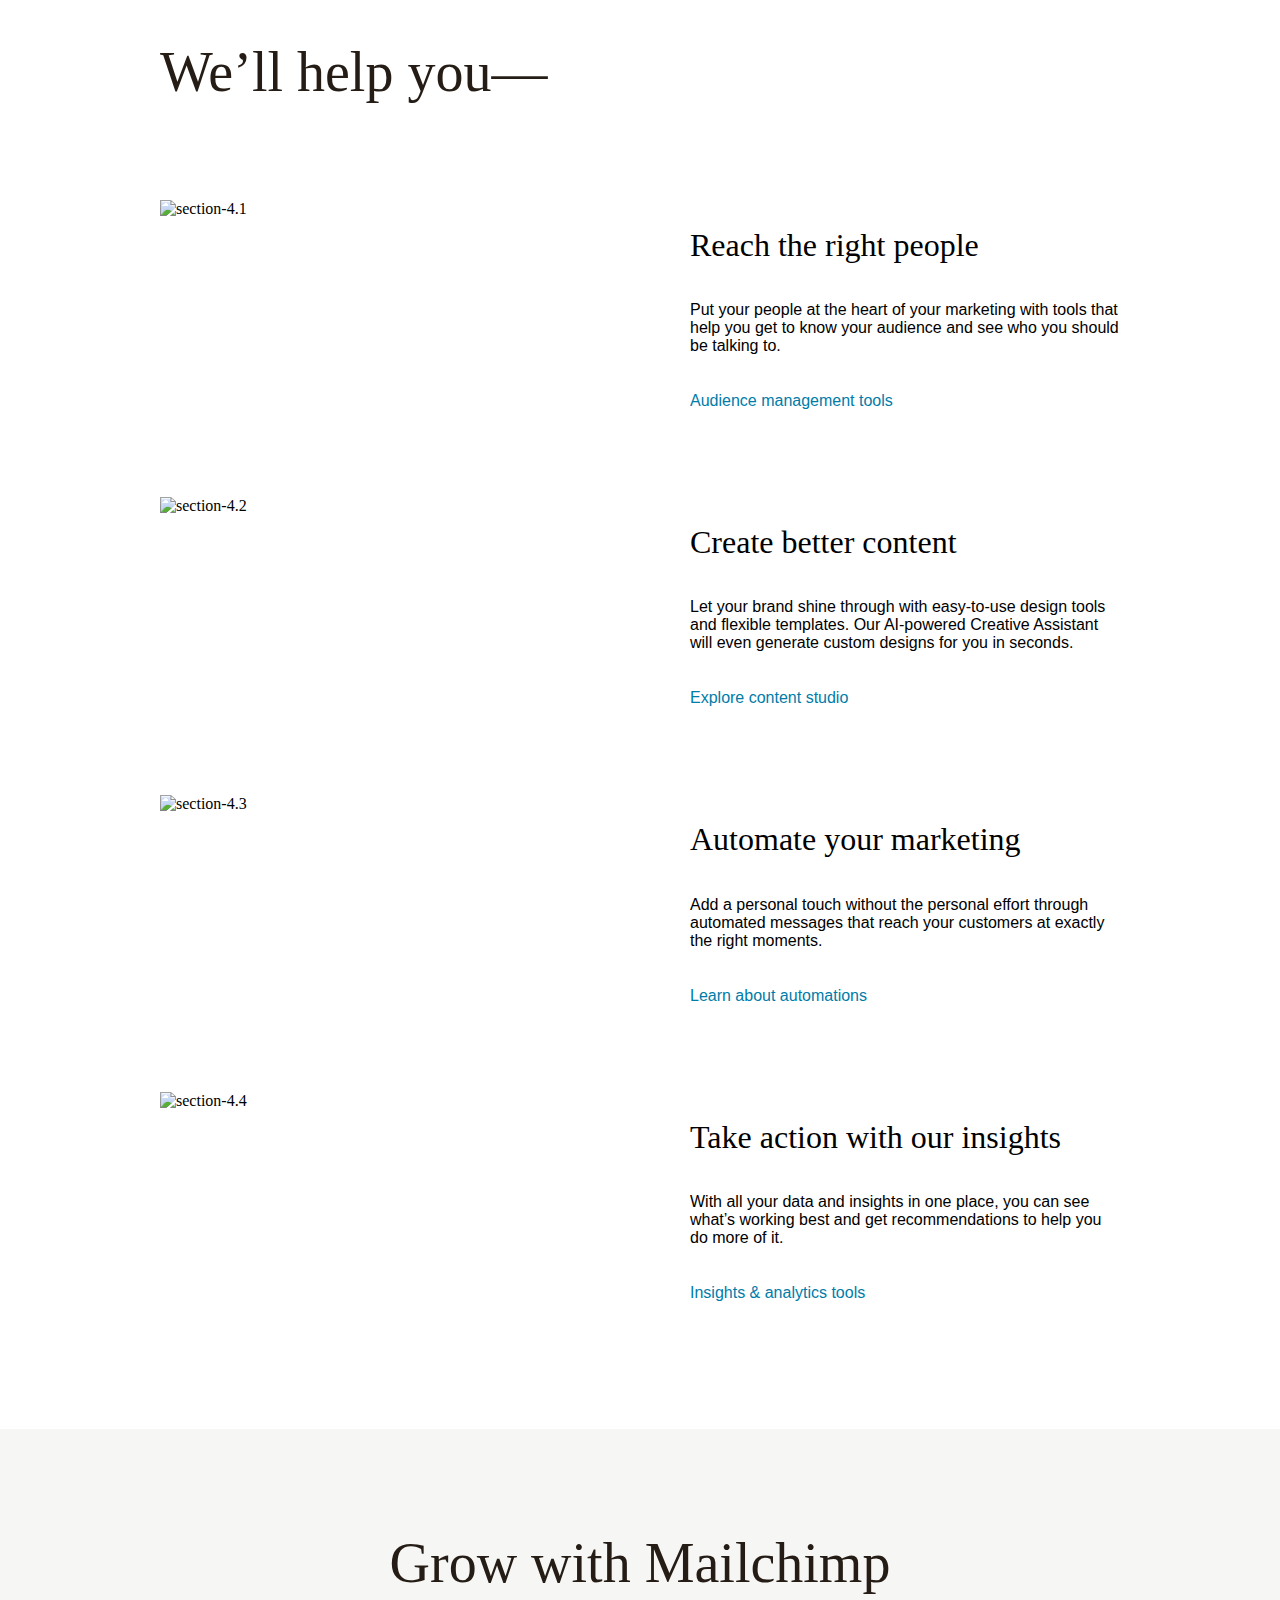
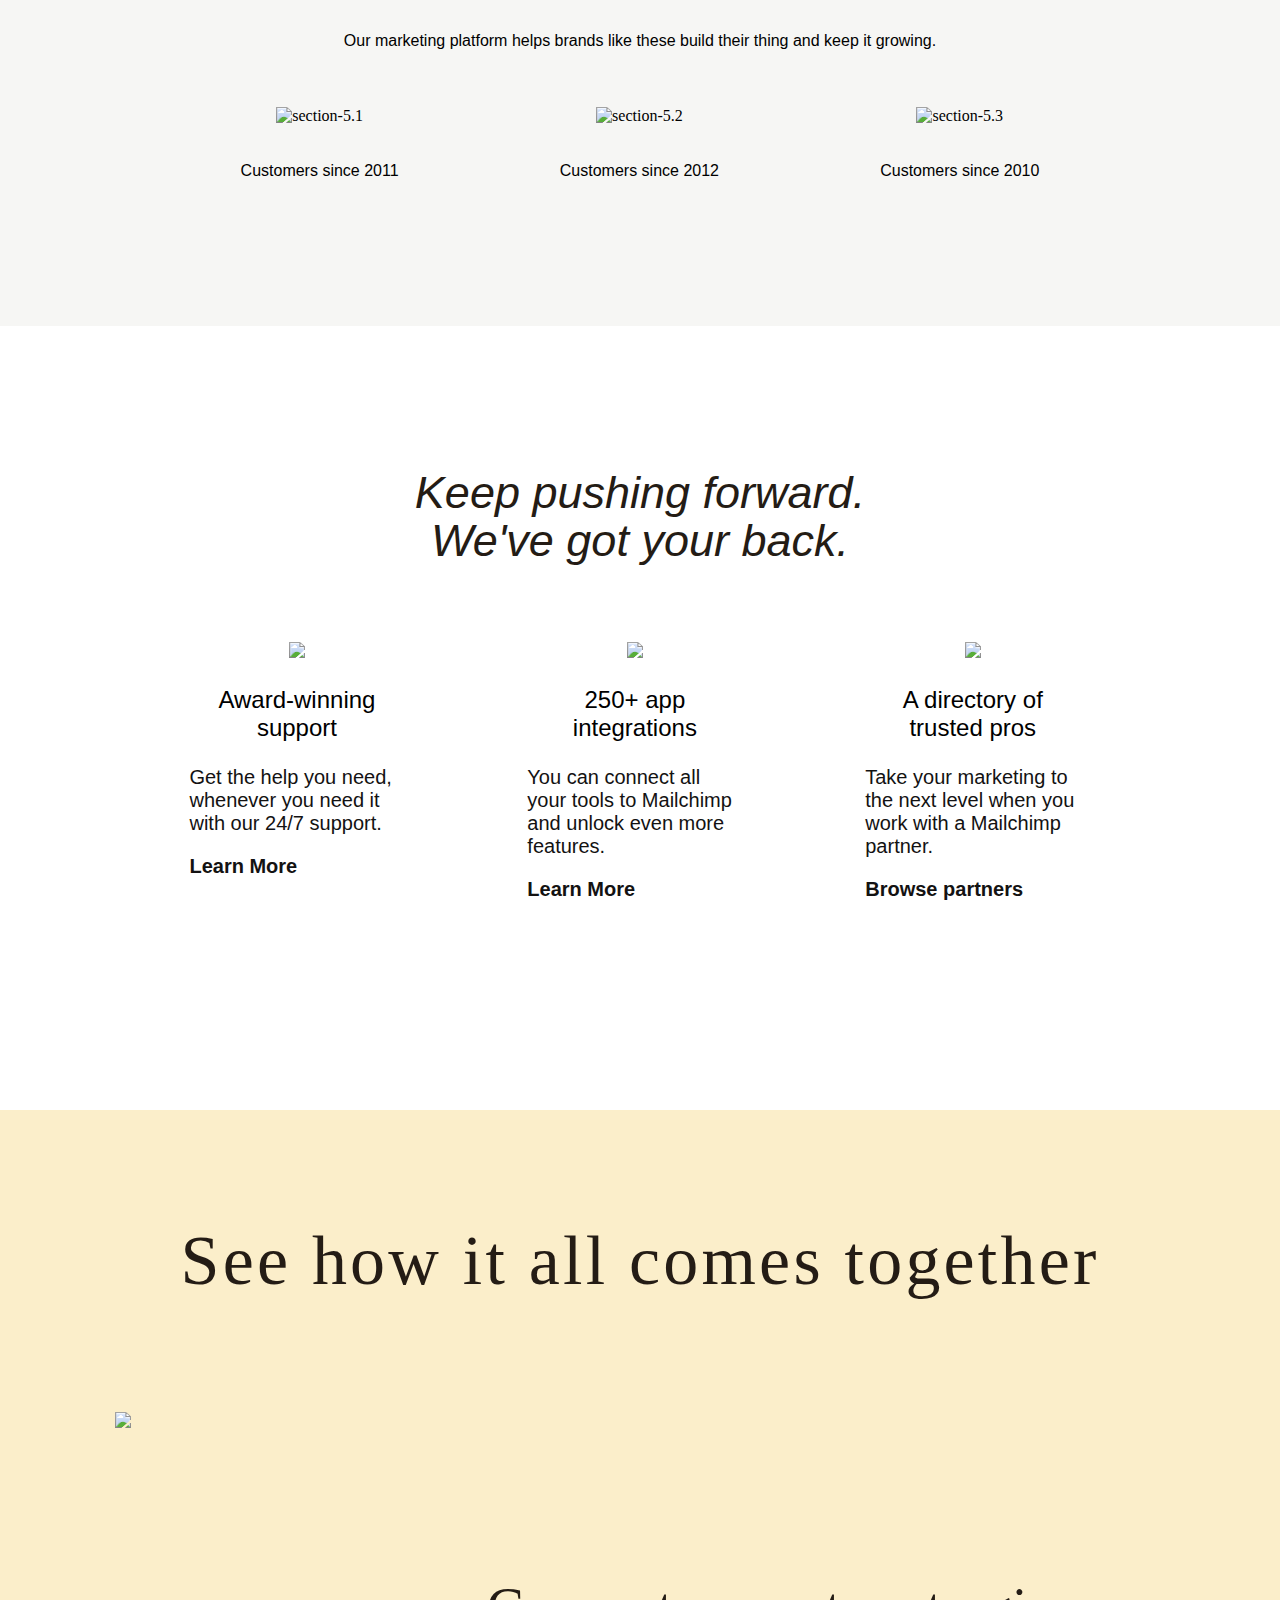
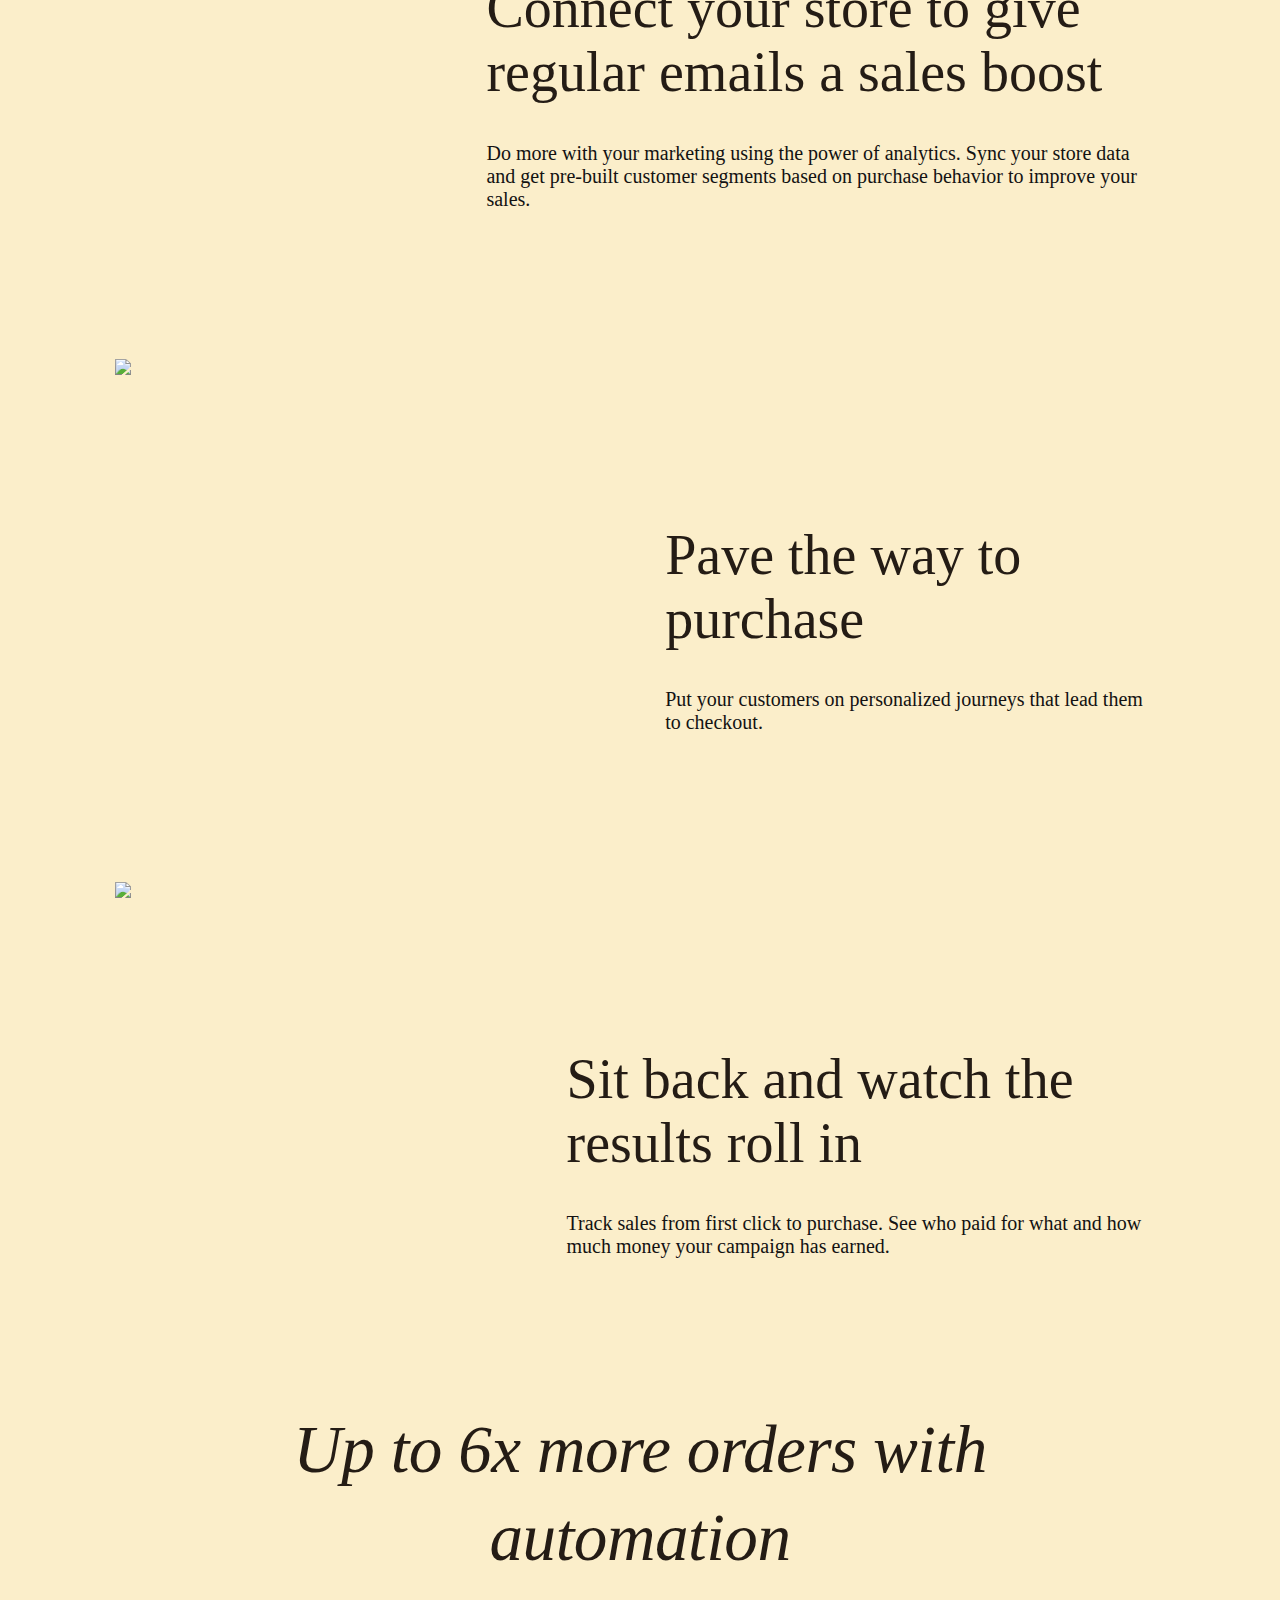
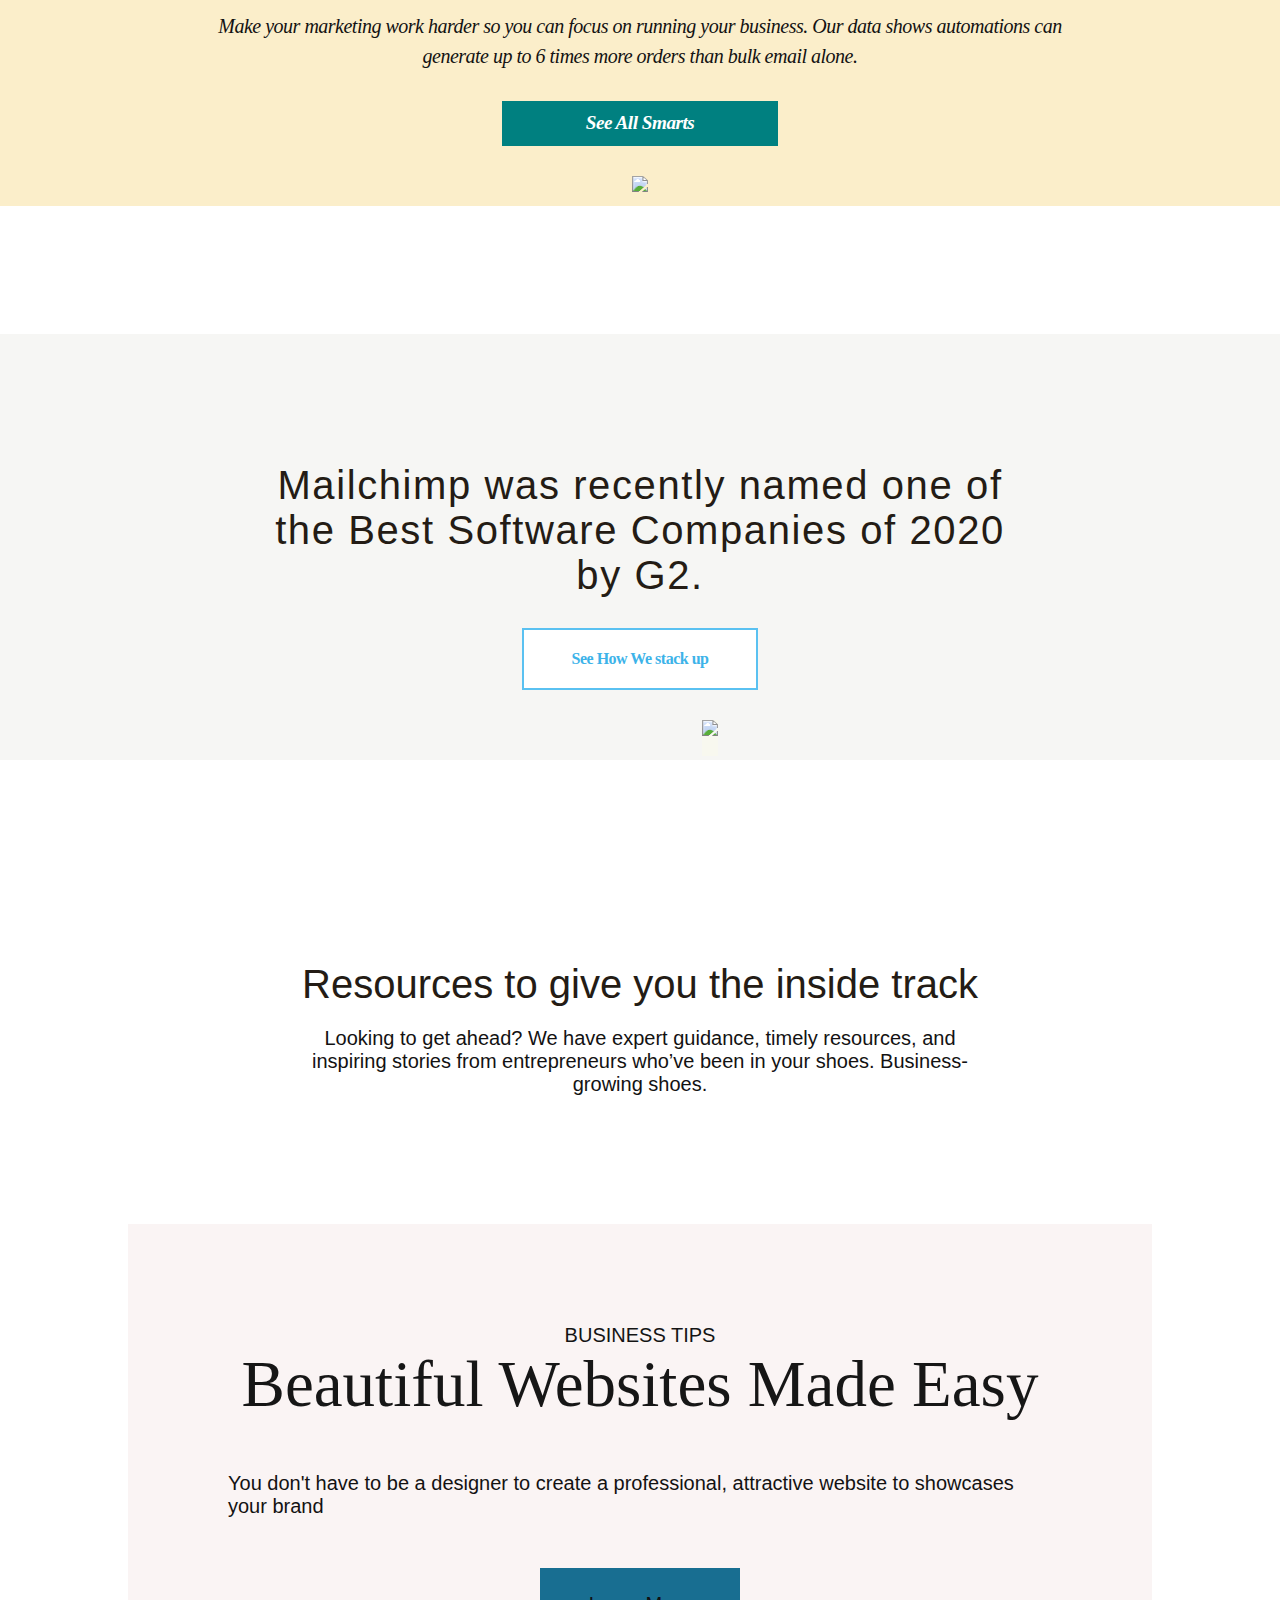
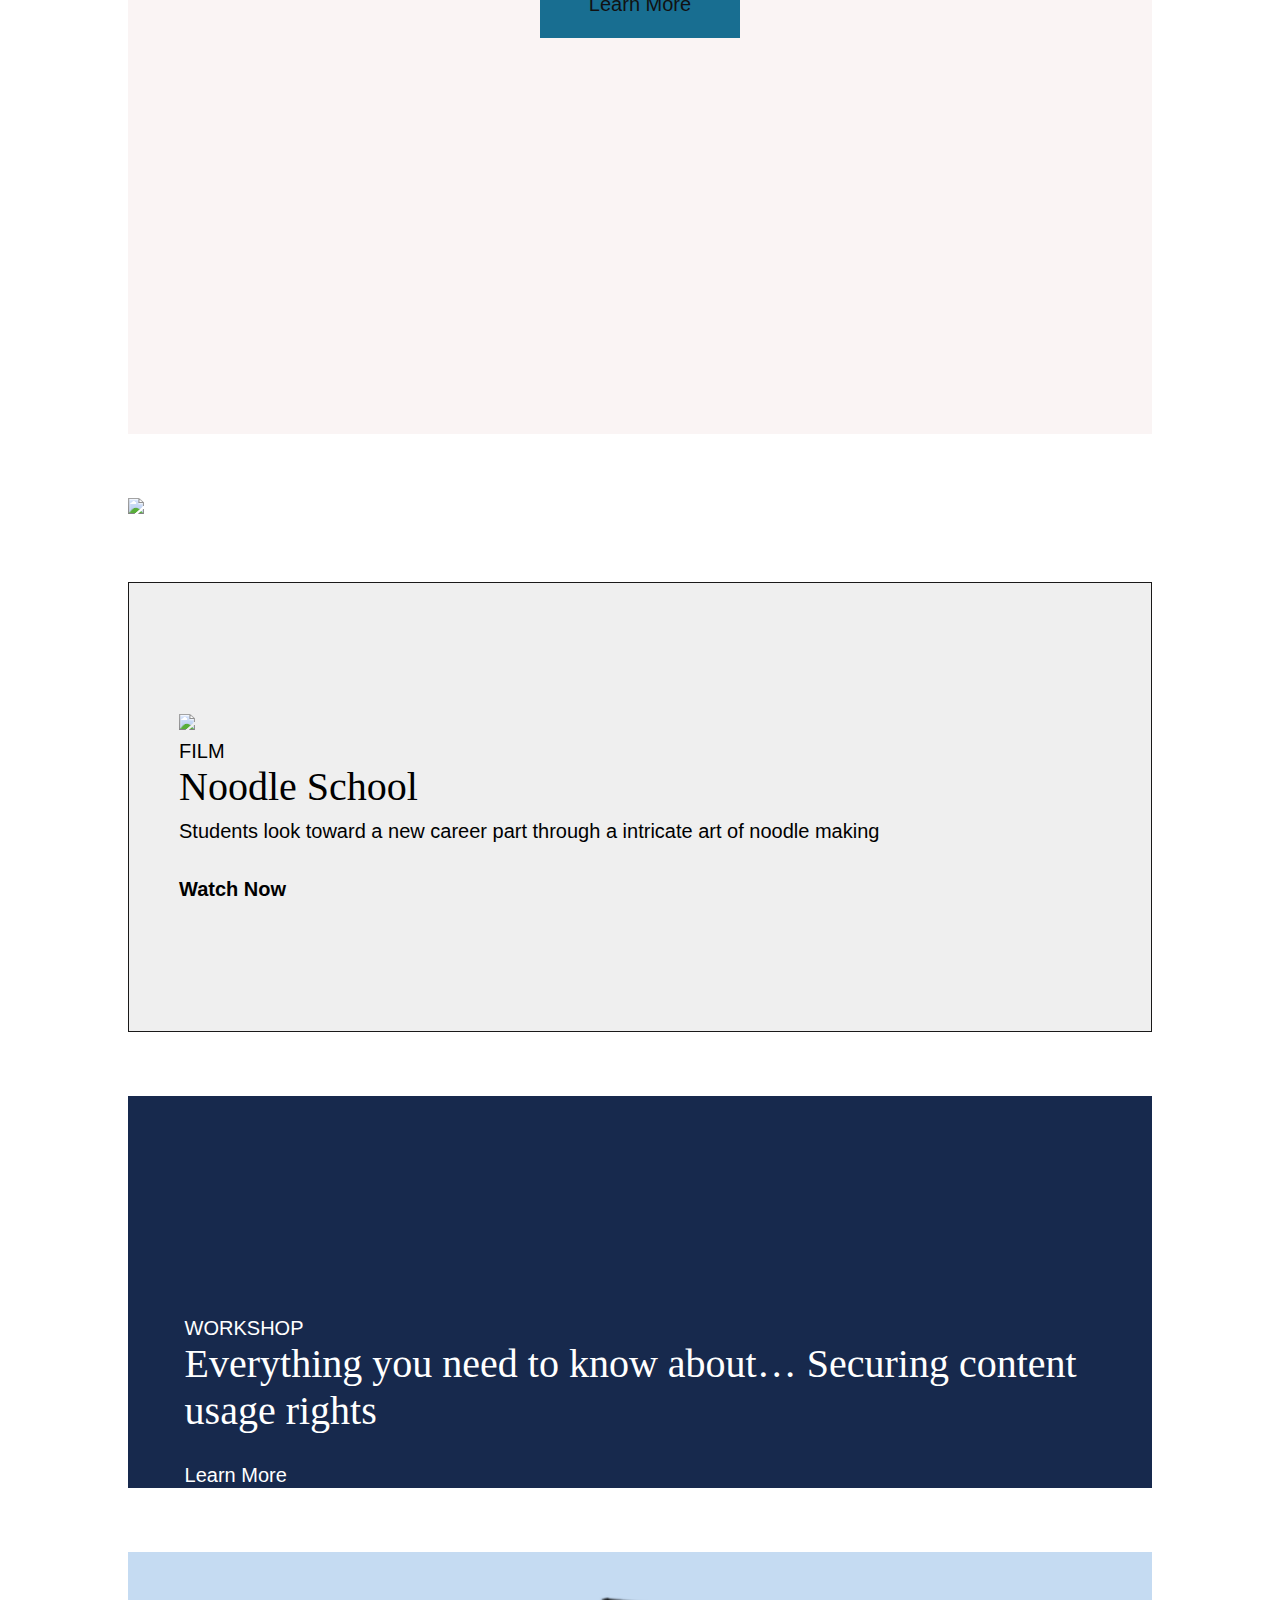
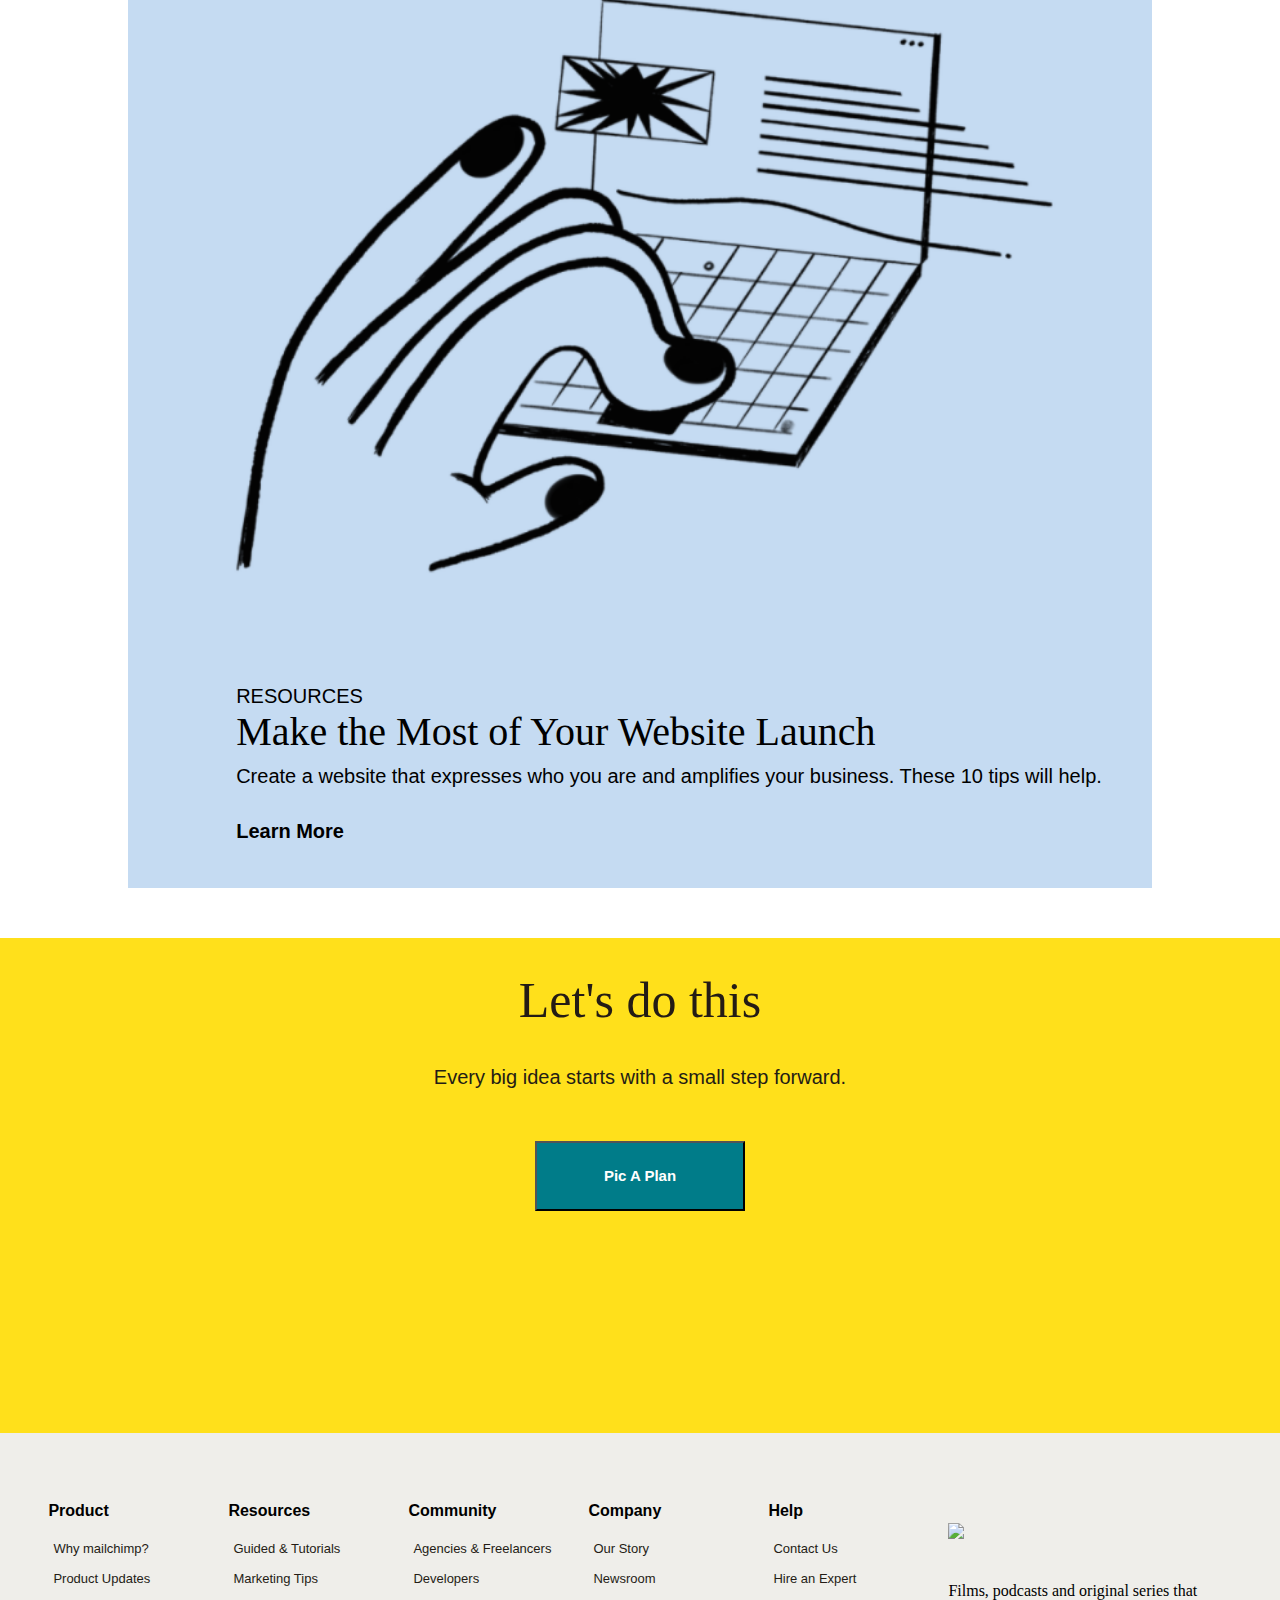
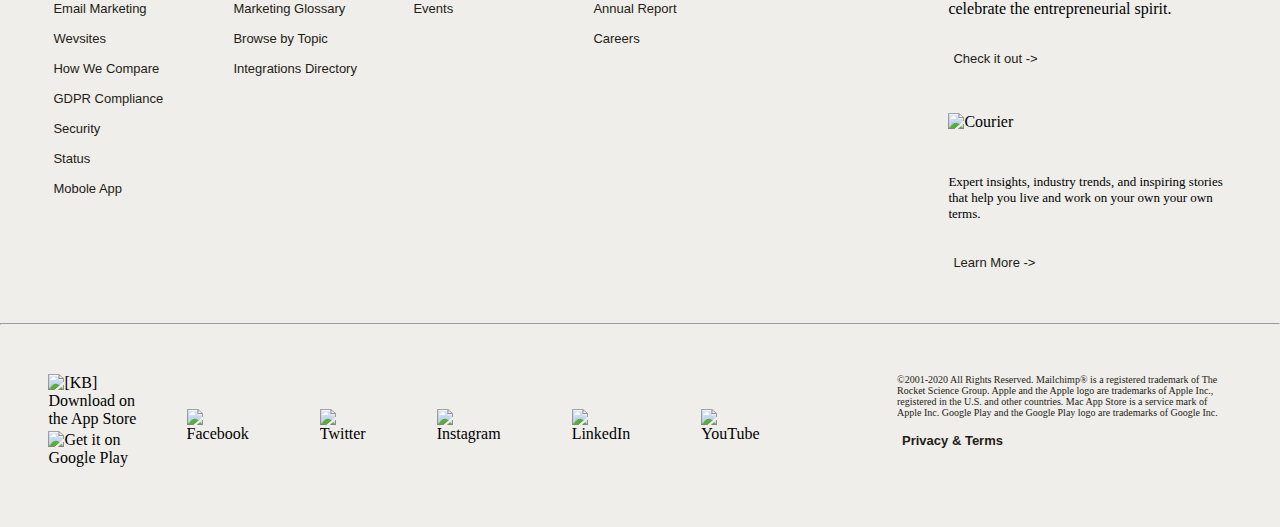
==== commit 950c25d9: "Merge pull request #37 from mandarsatam/himanshu" ====
--- a/index.html
+++ b/index.html
@@ -8,67 +8,7 @@
     <link rel="stylesheet" href="https://use.fontawesome.com/releases/v5.15.1/css/all.css" integrity="sha384-vp86vTRFVJgpjF9jiIGPEEqYqlDwgyBgEF109VFjmqGmIY/Y4HV4d3Gp2irVfcrp" crossorigin="anonymous">
     <link rel="preconnect" href="https://fonts.gstatic.com">
     <meta name="viewport" content="width=device-width, initial-scale=1.0">
-    <style>
-       @media screen and (max-width: 900px){
-           body{
-               margin-left: 10%;
-           }
-           #box-6{
-                padding-left: 10%;
-           }
-            #box-6 > div{
-            flex-direction: column;
-            margin-left: 10%;
-            }
-            .image-5, .image-6{
-                width: 70%;
-            }
-            .last-text{
-                width: 95vw;
-            }
-       }
-       @media screen and (min-width: 1300px){
-            #imaginary-box{
-                width: 80%;
-
-                grid-gap: 0;
-                margin: 5% auto 0%;
-                display: grid;
-                grid-template-areas: "a a b"
-                                    "a a c";
-            }
-            #box-1{
-                grid-area: a;
-                margin: 0;
-                width: 100%;
-            }
-            .image-1{
-                grid-area: b;
-                width: 100%;
-                padding-left: 0;
-
-            }
-            #box-2{
-                width: 100%;
-                margin: 0;
-                grid-area: c;
-            }
-        }
-        @media screen and (max-width: 1200px){
-            .nav-left > a {font-size: 50px;}
-            #nav-bar{
-                height: 75px;
-            }
-            .nav-left{
-                padding-top: 10px; 
-                padding-left: 30px;  
-            }
-            .nav-mid{
-                word-wrap: none;
-            }
-        }
-        
-    </style>
+   
 <link href="https://fonts.googleapis.com/css2?family=Castoro&display=swap" rel="stylesheet">
 </head>
 <body>
@@ -81,7 +21,7 @@
                 <li><a href="#">Inspiration</a></li>
                 <li><a href="pricing.html">Pricing</a></li>
             </div>
-            <span style="font-size:30px; padding-top: 15px; cursor:pointer" onclick="openNav()">&#9776; </span>
+            <span style="font-size:40px; padding-top: 15px; cursor:pointer" onclick="openNav()">&#9776; </span>
             <div class="nav-mid">
                 <li><i><a href="index.html"><i class="fab fa-mailchimp fa-3x"></i><b class="mailchimp-logo">mailchimp</b></a></i></li> 
             </div>
--- a/styles/common.css
+++ b/styles/common.css
@@ -10,23 +10,20 @@
     top: 0;
     left: 0;
     padding: 10px;
-    
 }
 
 .nav-left .closebtn{
     position: absolute;
     font-size: 40px;
     margin-left: 60px;
-
     position: absolute;
     top: 0;
     right: 25px;
     font-size: 36px;
     margin-left: 50px;
+    text-decoration: none;
 }
-.nav-left a:hover{
-    color: skyblue;
-}
+
 #nav-bar > ul{
     display: flex;
     width: 95%;
@@ -43,11 +40,13 @@
     margin: 0 20px;
 }
 
-/* #nav-bar  a{
+#nav-bar  a{
+    color: black;
     text-decoration: none;
-    color: black;
-} */
-
+}
+.nav-left a:hover{
+    color: skyblue;
+}
 .nav-left{
     font-family: Graphik Web,Helvetica Neue,Helvetica,Arial,Verdana,sans-serif;
     color: #241c15;
@@ -78,7 +77,6 @@
 
 .nav-mid{
     margin: 10px auto;
-    
 }
 
 #login{
@@ -97,7 +95,7 @@
 }
 .sign-up{
     /* padding: 8px 28px; */
-    background: #007c89;    
+    background-color: #007c89;    
     border-radius: 0;
     border: 0;
     font-size: .8125rem;
--- a/styles/landing.css
+++ b/styles/landing.css
@@ -469,12 +469,358 @@
         letter-spacing: 0vh;
     }
     
-    
+    @media only screen and (max-width: 600px) {
+
+    #keep_div {
+        width:  50px auto;
+        margin: 10%;
+        font-family: 'Lucida Sans', 'Lucida Sans Regular', 'Lucida Grande', 'Lucida Sans Unicode', Geneva, Verdana, sans-serif ;
+    
+    }
+    .top_h{
+        font-family: 'Lucida Sans', 'Lucida Sans Regular', 'Lucida Grande', 'Lucida Sans Unicode', Geneva, Verdana, sans-serif ;
+        text-align: center;
+        font-style: oblique;
+        font-size: 30px;
+        line-height: 4vh;
+    
+    }
+    .keep_img{
+        float: left;
+        max-width: 41%;
+        margin: 30% ;
+        justify-content: center;
+    }
+  
+    
+    #see_how{
+        background-color: #fbeeca ;
+        clear: both; 
+    }
+    #see_heading{
+        font-family: Means Web,Georgia,Times,Times New Roman,serif;   
+        text-align: center;
+        font-size: 10px;
+        padding: 5%;
+        letter-spacing: .2rem;
+    
+    } 
+    .see_below{
+        display: flex;
+        justify-content: center;
+    }
+    .see_below > img {
+        width: 45%;
+        margin-left: 10%;
+    }
+    .see_word{
+    
+        margin-left: 10%;
+        font-family: Means Web,Georgia,Times,Times New Roman,serif;
+        margin-top: 11%;  
+    }
+   
+    #see_how_two > .see_below{
+        padding-top: 10%;
+    }
+    
+        .upto{
+        margin-top: 10%;
+        font-family: Georgia, 'Times New Roman', Times, serif;
+        line-height: 1.3;
+        font-size: larger;
+        font-style: oblique;
+        letter-spacing: -.03125rem;
+        text-align: center;
+        background-color: #fbeeca;
+    }
+    .upto > h1  {
+        width: 40%;
+        margin: 0px auto;
+    }
+    .upto > p  {
+        line-height: 1.5;
+            width: 60%;
+        margin: 30px auto;
+    }
+    .upto > h4  {
+        width: 20%;
+        margin: 30px auto;
+        padding: 20px;
+        background-color: teal;
+        color: white;
+    }
+    
+    .lowimg >img {
      
+        width: 65%;
+    
+    }
+
+        
+        .mail{
+        margin-top: 10%;
+        font-family: Georgia, 'Times New Roman', Times, serif;
+        letter-spacing: -.03125rem;
+        text-align: center;
+        background-color:#F6F6F4;
+    
+    }
+    .mail > h1  {
+        font-family: 'Nanum Gothic', sans-serif ;
+        font-size: 20px;
+        width: 65% ;
+        justify-content: center;
+        padding-top: 8% ;
+        margin-left: 20%;
+        letter-spacing: .1rem !important; 
+    }
+    
+    .mail > h4 {
+        border: rgb(90, 193, 241) 2px solid;
+        background-color: white;
+        color: rgb(61, 179, 233);
+            width: 15%;
+            margin: 30px auto;
+            padding: 20px;
+    }
+    
+    .mail_img > img {
+        background-color: #f8f8ef;
+        width: 400px;
+        bottom: 5;
+        left: 500px;
+        padding-bottom: 20px ;
+    
+    
+    }
+    
+    .last{
+        margin-top: 10% ;
+        
+    }
+    .last > h1 {
+        width: 85% ;
+        text-align: center;
+        margin: 10px auto;
+        font-family: 'Noto Sans JP', sans-serif;
+        font-size: 44px;
+        letter-spacing: 0.4vh;
+    }
+    .last > p {
+        width: 65% ;
+        text-align: center;
+        margin: 20px auto;
+        font-family: 'Noto Sans JP', sans-serif;
+        letter-spacing: 0vh;
+    }
+
+    }
+
+    @media only screen and (min-width: 600px) {
+
+   
+    .upto{
+        margin-top: 10%;
+        font-family: Georgia, 'Times New Roman', Times, serif;
+        line-height: 1;
+        font-size: larger;
+        font-style: oblique;
+        letter-spacing: -.04rem;
+        text-align: center;
+        background-color: #fbeeca;
+    }
+    .upto > h1  {
+        width: 75%;
+        margin: 0px auto;
+    }
+    .upto > p  {
+        line-height: 1.5;
+        width: 80%;
+        margin: 30px auto;
+    }
+    .upto > h4  {
+        width: 40%;
+        margin: 30px auto;
+        padding: 20px;
+    }
+    
+    .lowimg >img {
+     
+        width: 55%;
+    
+    }
+
+        
+
+    .mail > h1  {
+        font-family: 'Nanum Gothic', sans-serif ;
+        font-size: 25px;
+        width: 55% ;
+        justify-content: center;
+        padding-top: 8% ;
+        margin-left: 20%;
+        letter-spacing: .1rem !important; 
+    }
+    
+    .mail > h4 {
+   
+        width: 30%;
+        margin: 30px auto;
+        padding: 15px;
+    }
+    
+    .mail_img > img {
+        background-color: #f8f8ef;
+        width: 400px;
+        bottom: 5;
+        left: 500px;
+        padding-bottom: 20px ;
+    
+    
+    }
+    
+    .last{
+        margin-top: 10% ;
+        
+    }
+    .last > h1 {
+        width: 85% ;
+        text-align: center;
+        margin: 10px auto;
+        font-family: 'Noto Sans JP', sans-serif;
+        font-size: 44px;
+        letter-spacing: 0.4vh;
+    }
+    .last > p {
+        width: 65% ;
+        text-align: center;
+        margin: 20px auto;
+        font-family: 'Noto Sans JP', sans-serif;
+        letter-spacing: 0vh;
+    }
+
+    }
+
+@media only screen and (min-width: 1100px) {
+
+    .upto{
+        margin-top: 10%;
+        font-family: Georgia, 'Times New Roman', Times, serif;
+        line-height: 1.3;
+        font-size: larger;
+        font-style: oblique;
+        letter-spacing: -.03125rem;
+        text-align: center;
+        background-color: #fbeeca;
+    }
+    .upto > h1  {
+        width: 65%;
+        margin: 0px auto;
+    }
+    .upto > p  {
+        line-height: 1.5;
+         width: 70%;
+        margin: 30px auto;
+        text-align: center;
+    }
+    .upto > h4  {
+        width: 20%;
+       margin: 30px auto;
+       padding: 10px;
+    
+    }
+    
+    .lowimg {
+       width: 70%;
+    }
+    
+
+    .mail > h1  {
+        font-family: 'Nanum Gothic', sans-serif ;
+        font-size: 40px;
+        width: 60% ;
+        justify-content: center;
+        padding-top: 8% ;
+        margin-left: 20%;
+        letter-spacing: .1rem !important; 
+    }
+    
+    .mail > h4 {
+        border: rgb(90, 193, 241) 2px solid;
+        background-color: white;
+        color: rgb(61, 179, 233);
+            width: 15%;
+           margin: 30px auto;
+           padding: 20px;
+    }
+    
+    .mail_img > img {
+        background-color: #f8f8ef;
+        width: 500px;
+        bottom: 5;
+        left: 500px;
+        padding-bottom: 20px ;
+        margin-left: 11%;
+    
+    
+    }
+    
+    .last{
+        margin-top: 15% ;
+        
+    }
+    .last > h1 {
+        width: 55% ;
+        text-align: center;
+        margin: 10px auto;
+        font-family: 'Noto Sans JP', sans-serif;
+        font-size: 40px;
+        letter-spacing: 0vh;
+        text-align: center;
+    }
+    .last > p {
+        width: 55% ;
+        text-align: center;
+        margin: 20px auto;
+        font-family: 'Noto Sans JP', sans-serif;
+        letter-spacing: 0vh;
+        margin-bottom: 10%;
+    }
+
+}
+     
     
 
 /* HImanshu's Code from here */
 
+@media screen and (min-width: 1370px){
+    #imaginary-box{
+        width: 80%;
+
+        grid-gap: 0;
+        margin: 5% auto 0%;
+        display: grid;
+        grid-template-areas: "a a b"
+                            "a a c";
+    }
+    #box-1{
+        grid-area: a;
+        margin: 0;
+        width: 100%;
+    }
+    .image-1{
+        grid-area: b;
+        width: 100%;
+        padding-left: 0;
+
+    }
+    #box-2{
+        width: 100%;
+        margin: 0;
+        grid-area: c;
+    }
+}
 
 body{
     display: grid;
--- a/styles/commonFooter.css
+++ b/styles/commonFooter.css
@@ -105,3 +105,18 @@
     font-size: .625rem;
     color: #241c15;
 }
+
+
+@media screen and (max-width: 900px ){
+   
+     #box-6 > div{
+     flex-direction: column;
+     }
+     .image-5, .image-6{
+         width: 70%;
+     }
+     .last-text{
+         width: 95vw;
+     }
+}
+
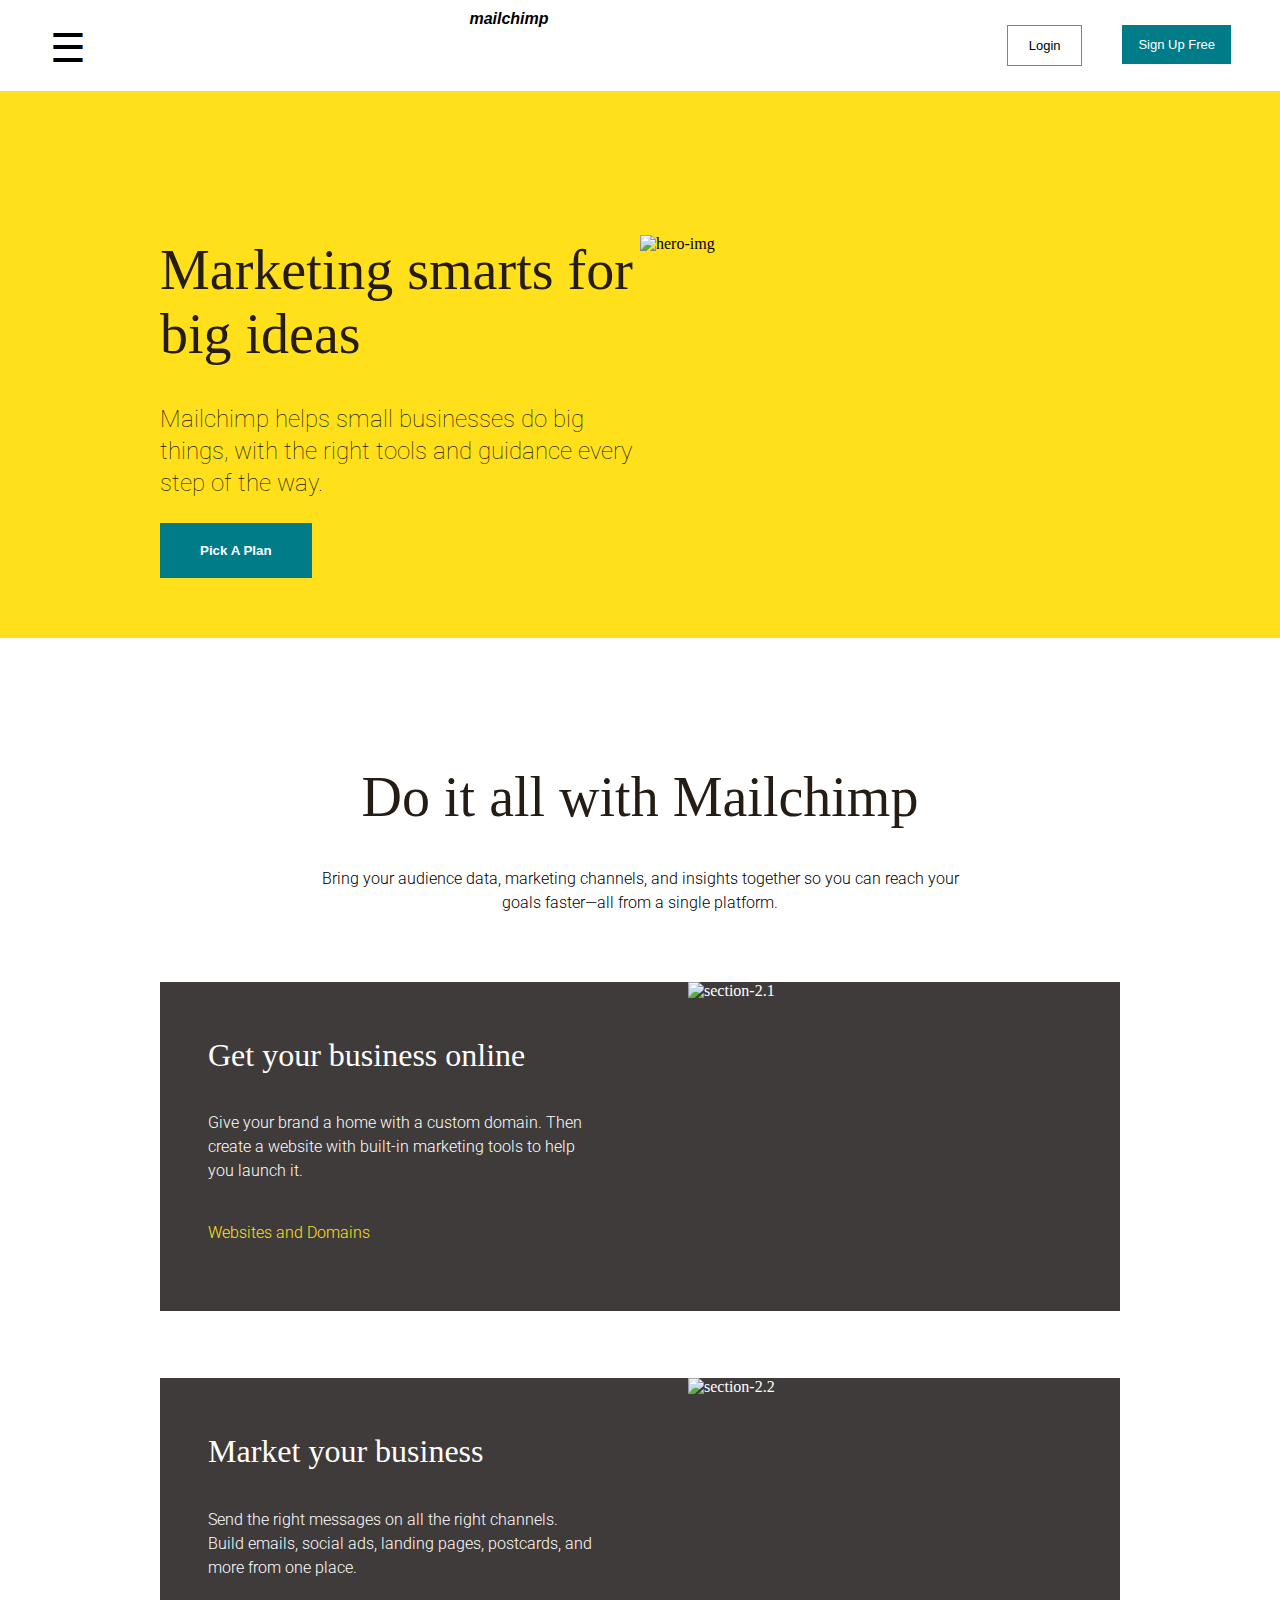
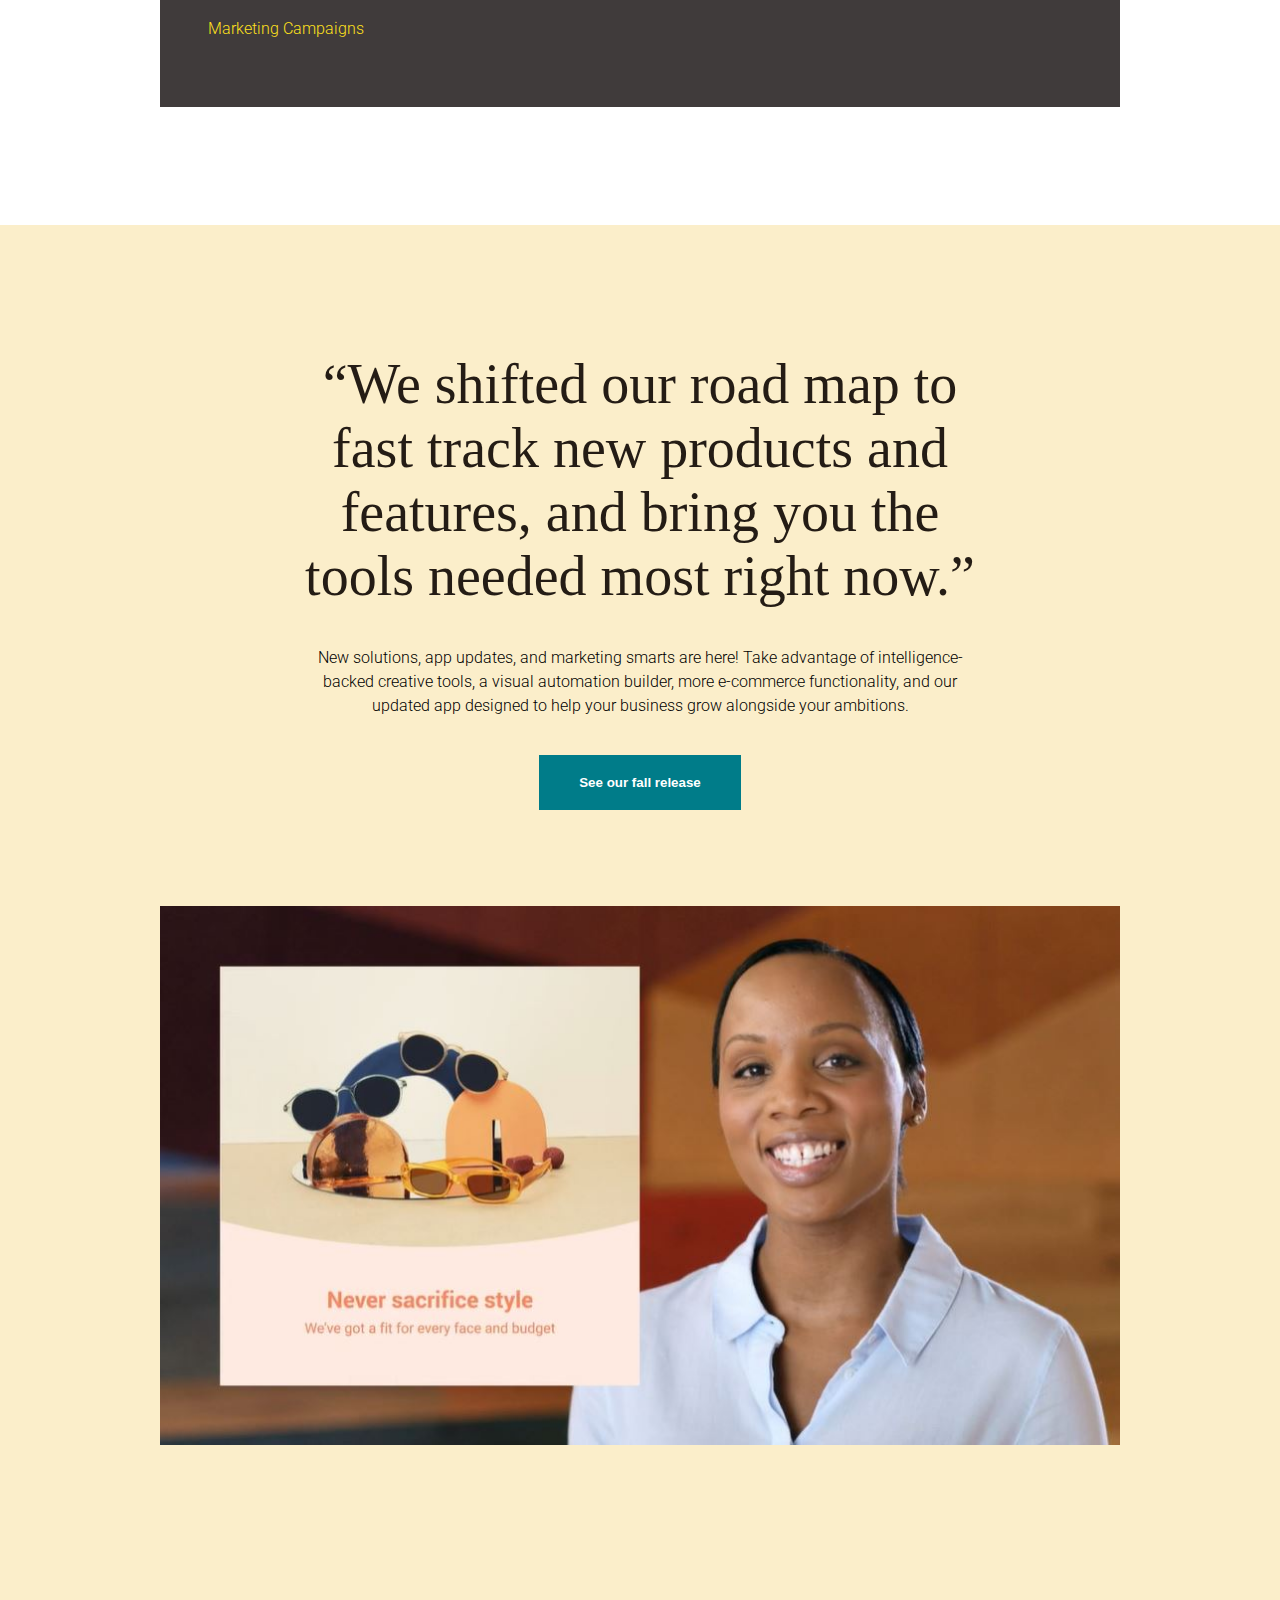
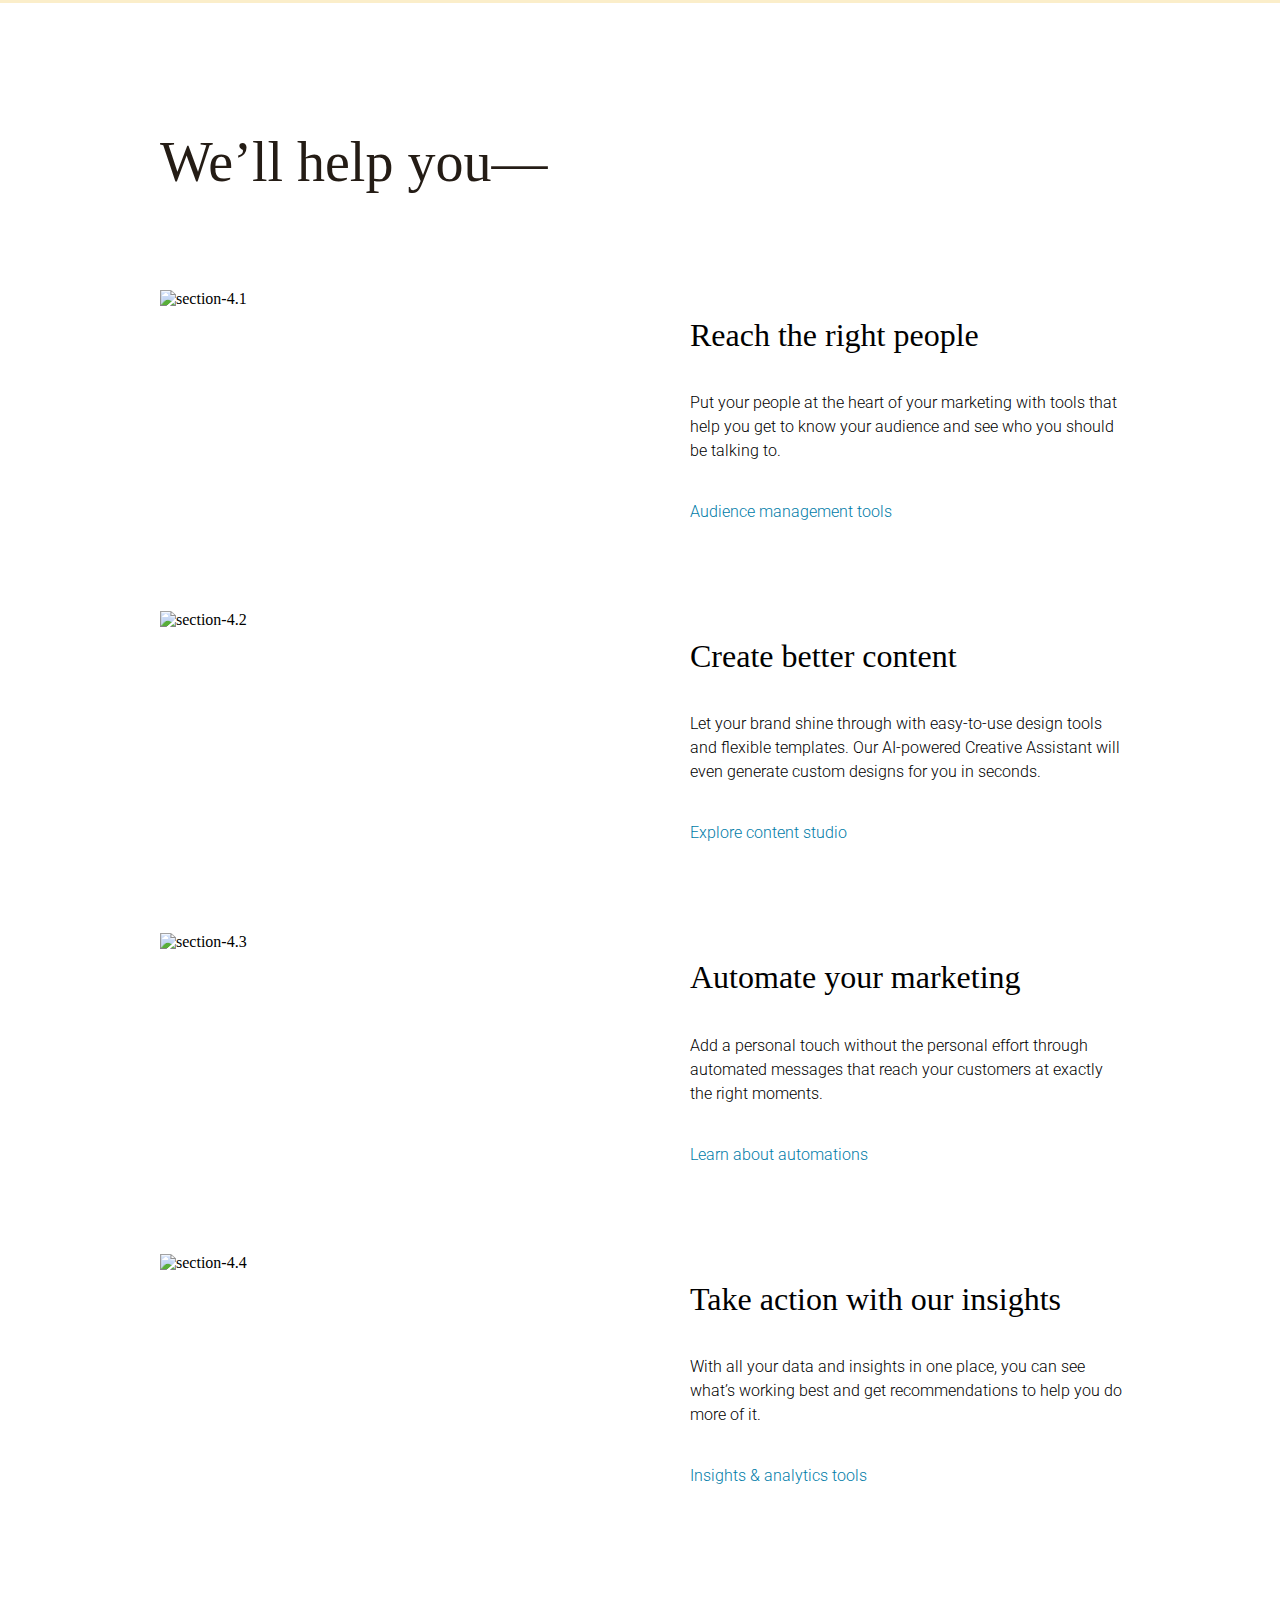
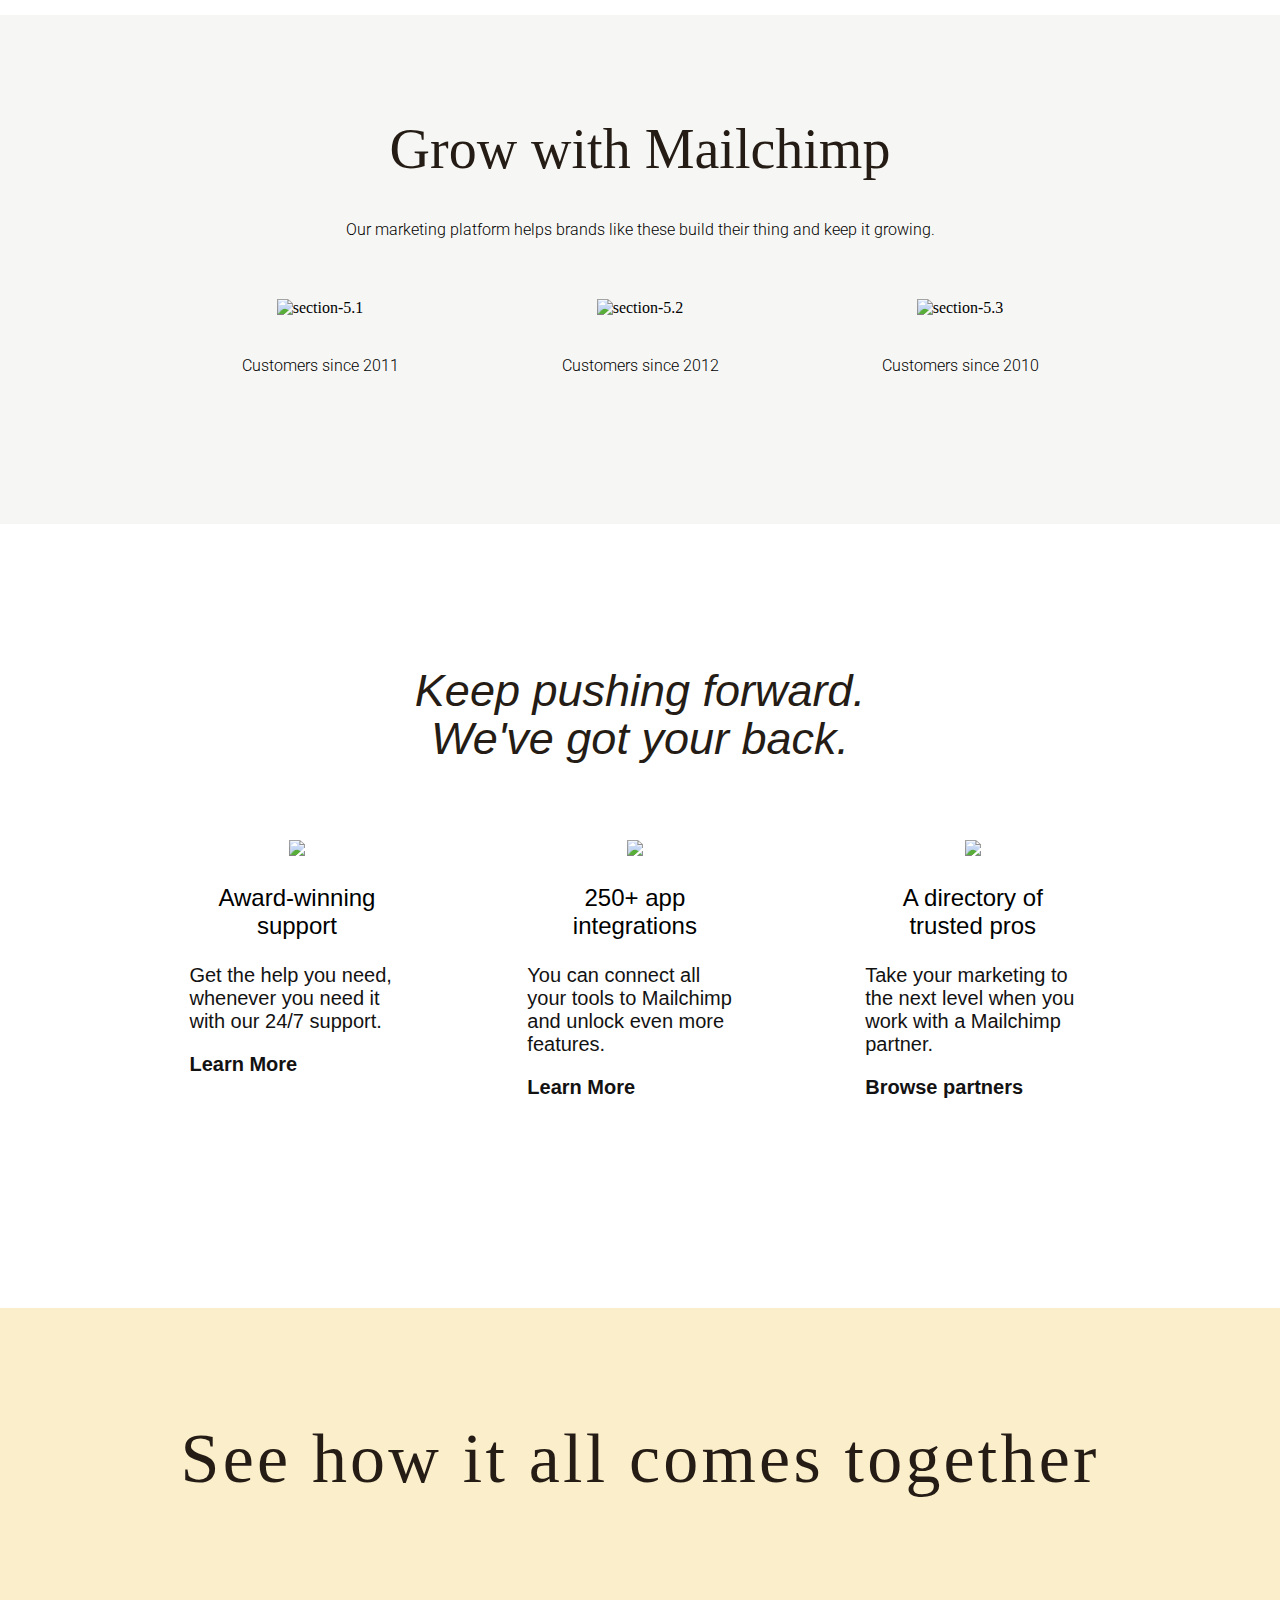
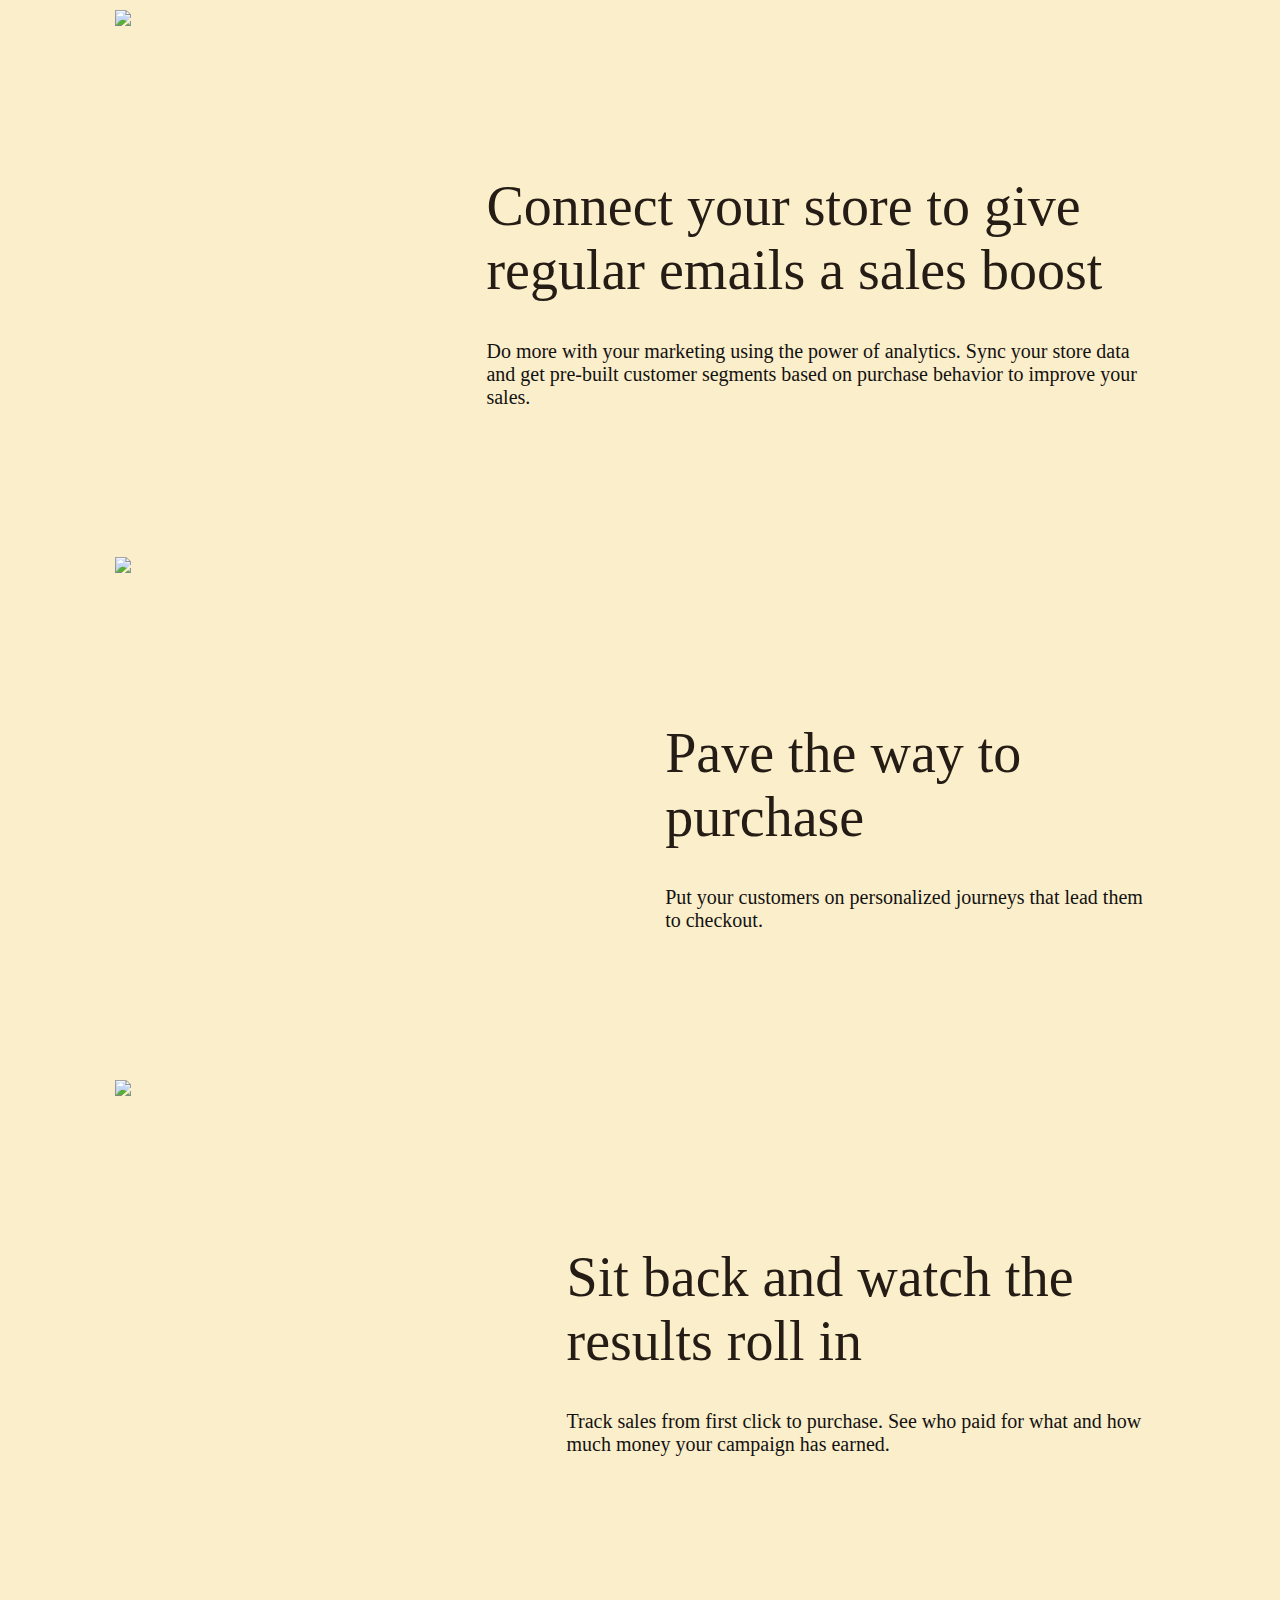
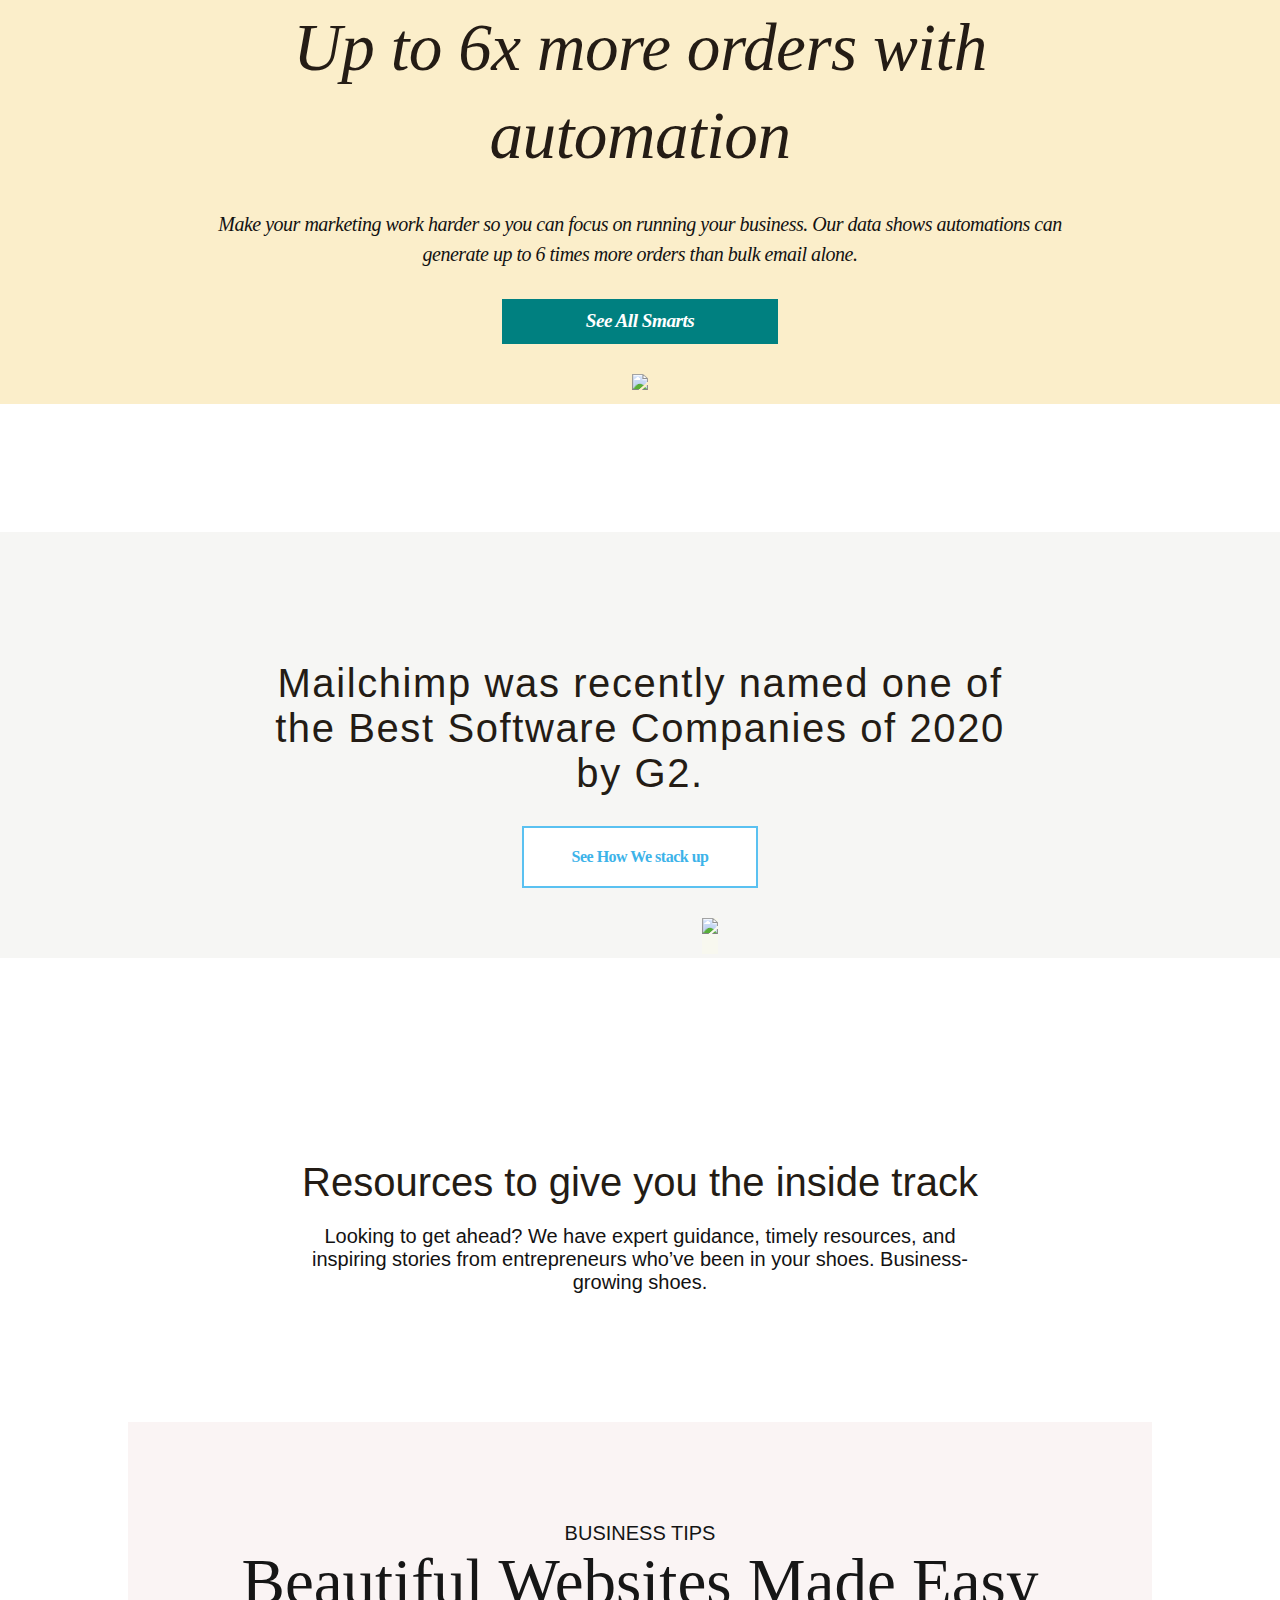
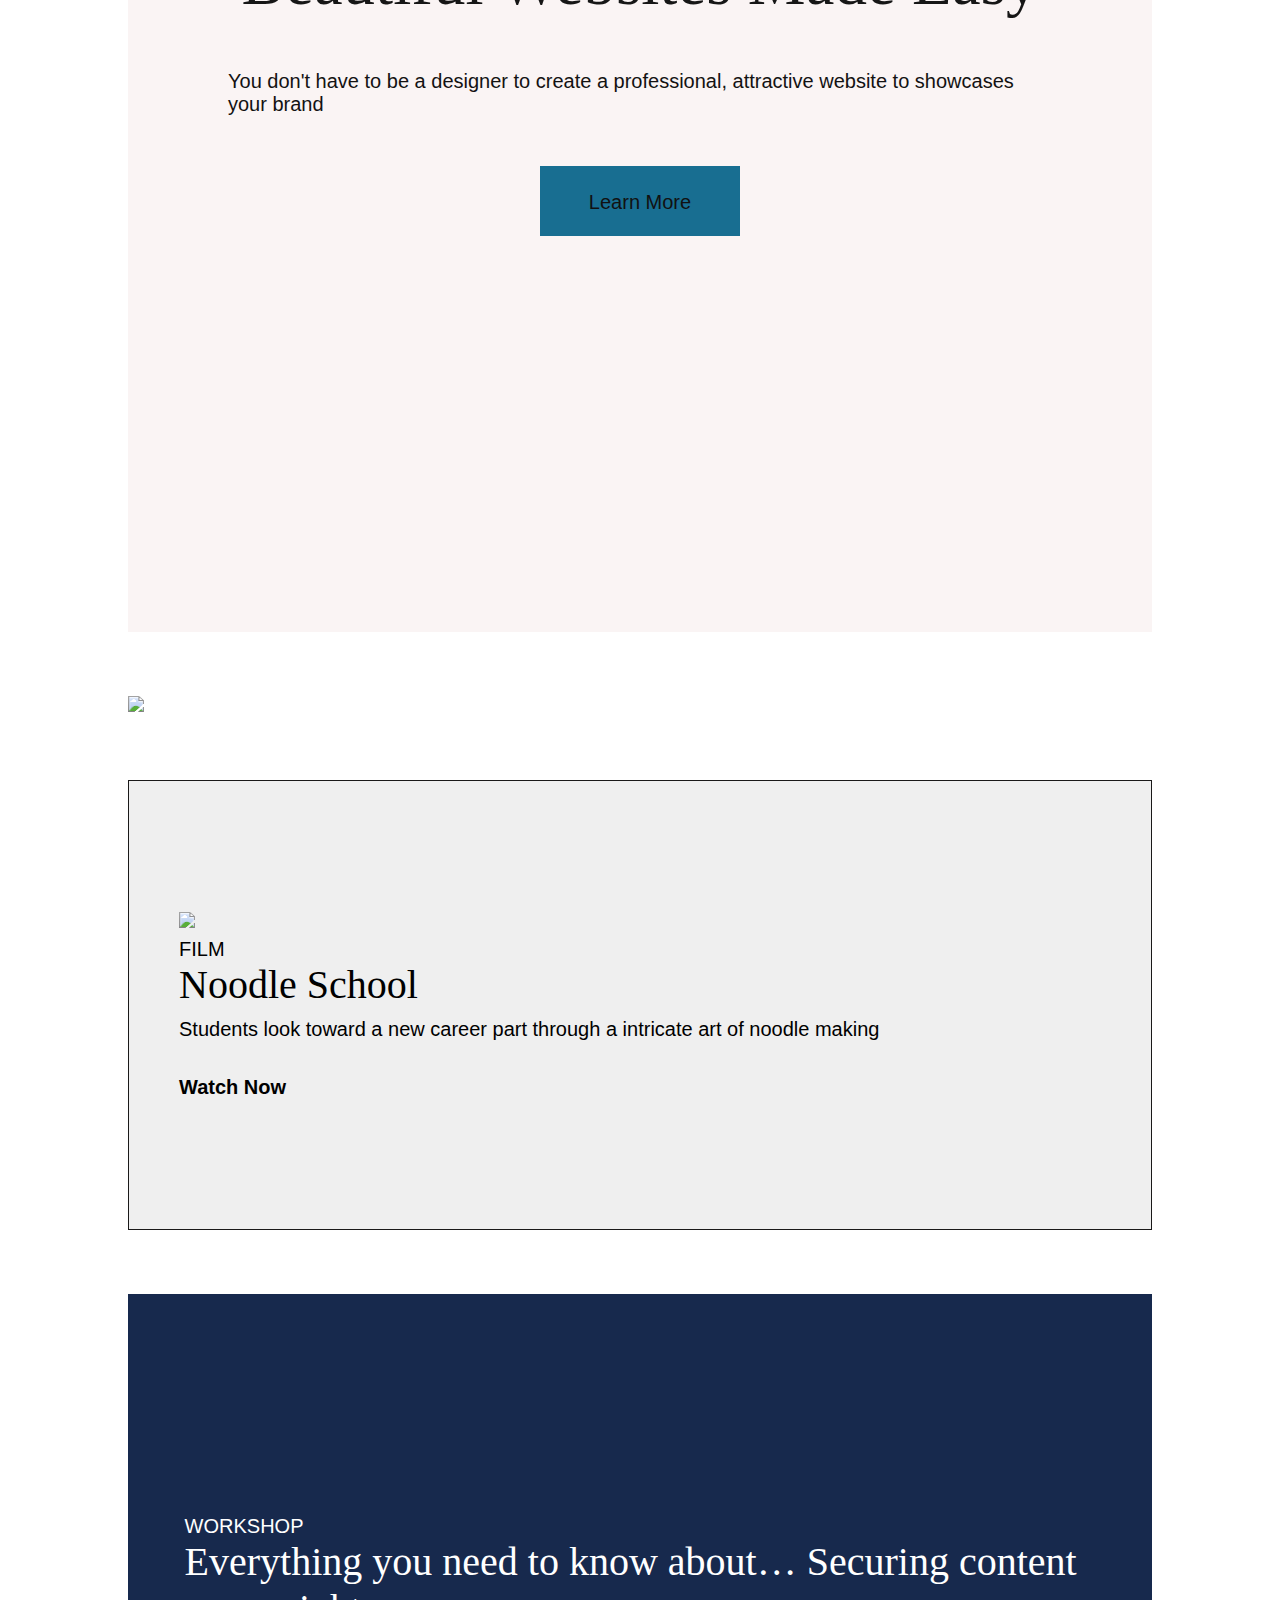
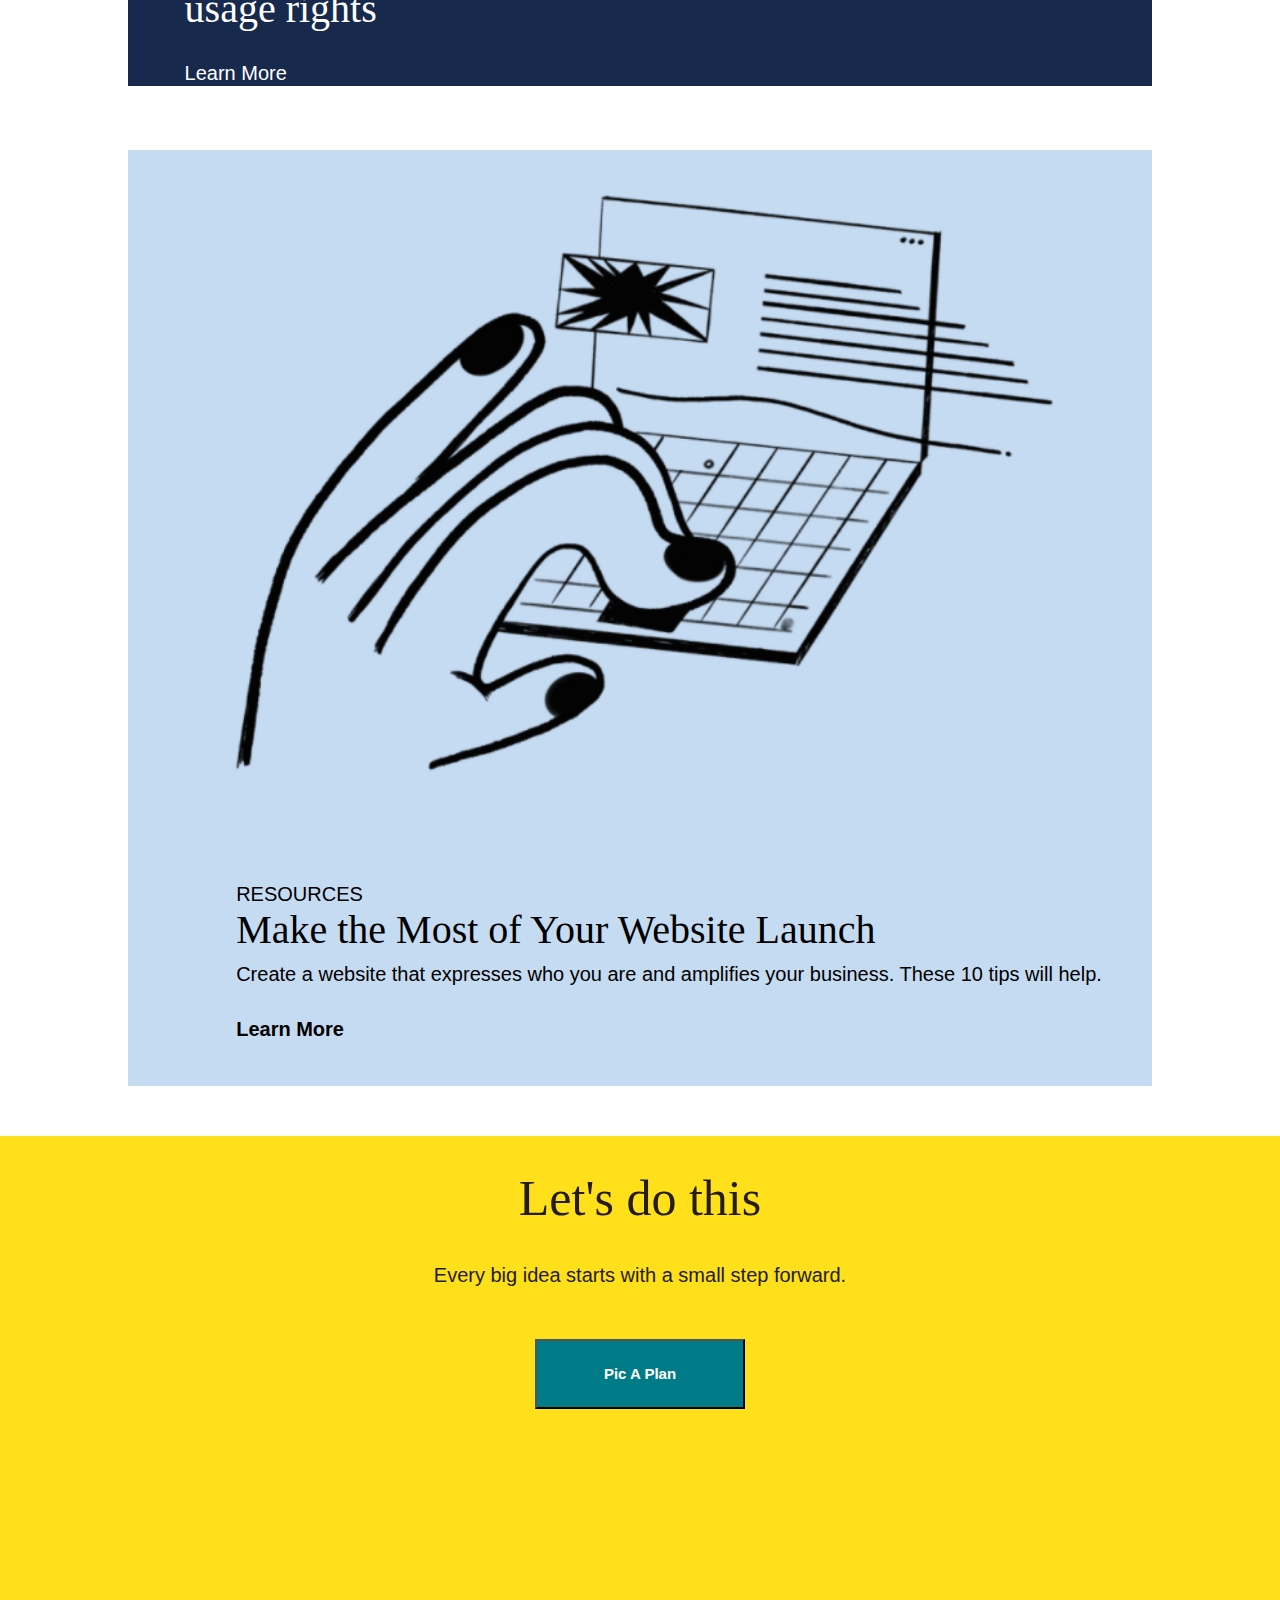
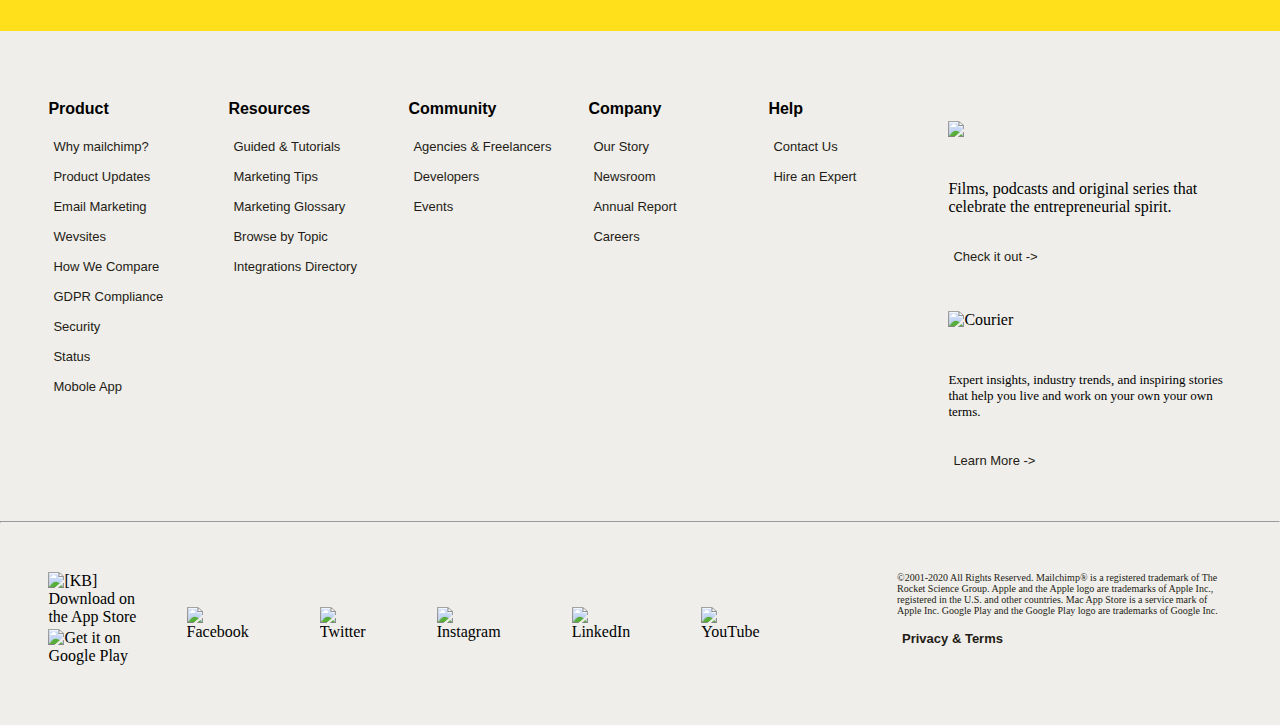
==== commit 6c6759e0: "Fixed conflicts in pricing" ====
--- a/index.html
+++ b/index.html
@@ -7,6 +7,7 @@
     <link rel="stylesheet" href="./styles/commonFooter.css">
     <link rel="stylesheet" href="https://use.fontawesome.com/releases/v5.15.1/css/all.css" integrity="sha384-vp86vTRFVJgpjF9jiIGPEEqYqlDwgyBgEF109VFjmqGmIY/Y4HV4d3Gp2irVfcrp" crossorigin="anonymous">
     <link rel="preconnect" href="https://fonts.gstatic.com">
+    <link href="https://fonts.googleapis.com/css2?family=Roboto:wght@300&display=swap" rel="stylesheet">
     <meta name="viewport" content="width=device-width, initial-scale=1.0">
    
 <link href="https://fonts.googleapis.com/css2?family=Castoro&display=swap" rel="stylesheet">
@@ -40,7 +41,7 @@
         <div class="hero">
             <div class="hero-text">
                 <h1>Marketing smarts for big ideas</h1>
-                <h3>Mailchimp helps small businesses do big things, with the right tools and guidance every step of the way.</h3>
+                <p style="font-size: 1.5rem; font-weight:100; line-height: 2rem; font-family:'Roboto', sans-serif;">Mailchimp helps small businesses do big things, with the right tools and guidance every step of the way.</p>
                 <button class="call-to-action"><b>Pick A Plan</b></button>
             </div>
             <div class="hero-graphic">
--- a/styles/landing.css
+++ b/styles/landing.css
@@ -15,10 +15,12 @@
     font-weight: 100;
 }
 h6{
-    font-family: Graphik Web,Helvetica Neue,Helvetica,Arial,Verdana,sans-serif;
+    font-family:'Roboto', sans-serif;
     font-size: 1rem;
     font-weight: 300;
-}
+    line-height: 1.5rem;
+}
+
 
 a{
     text-decoration: none;
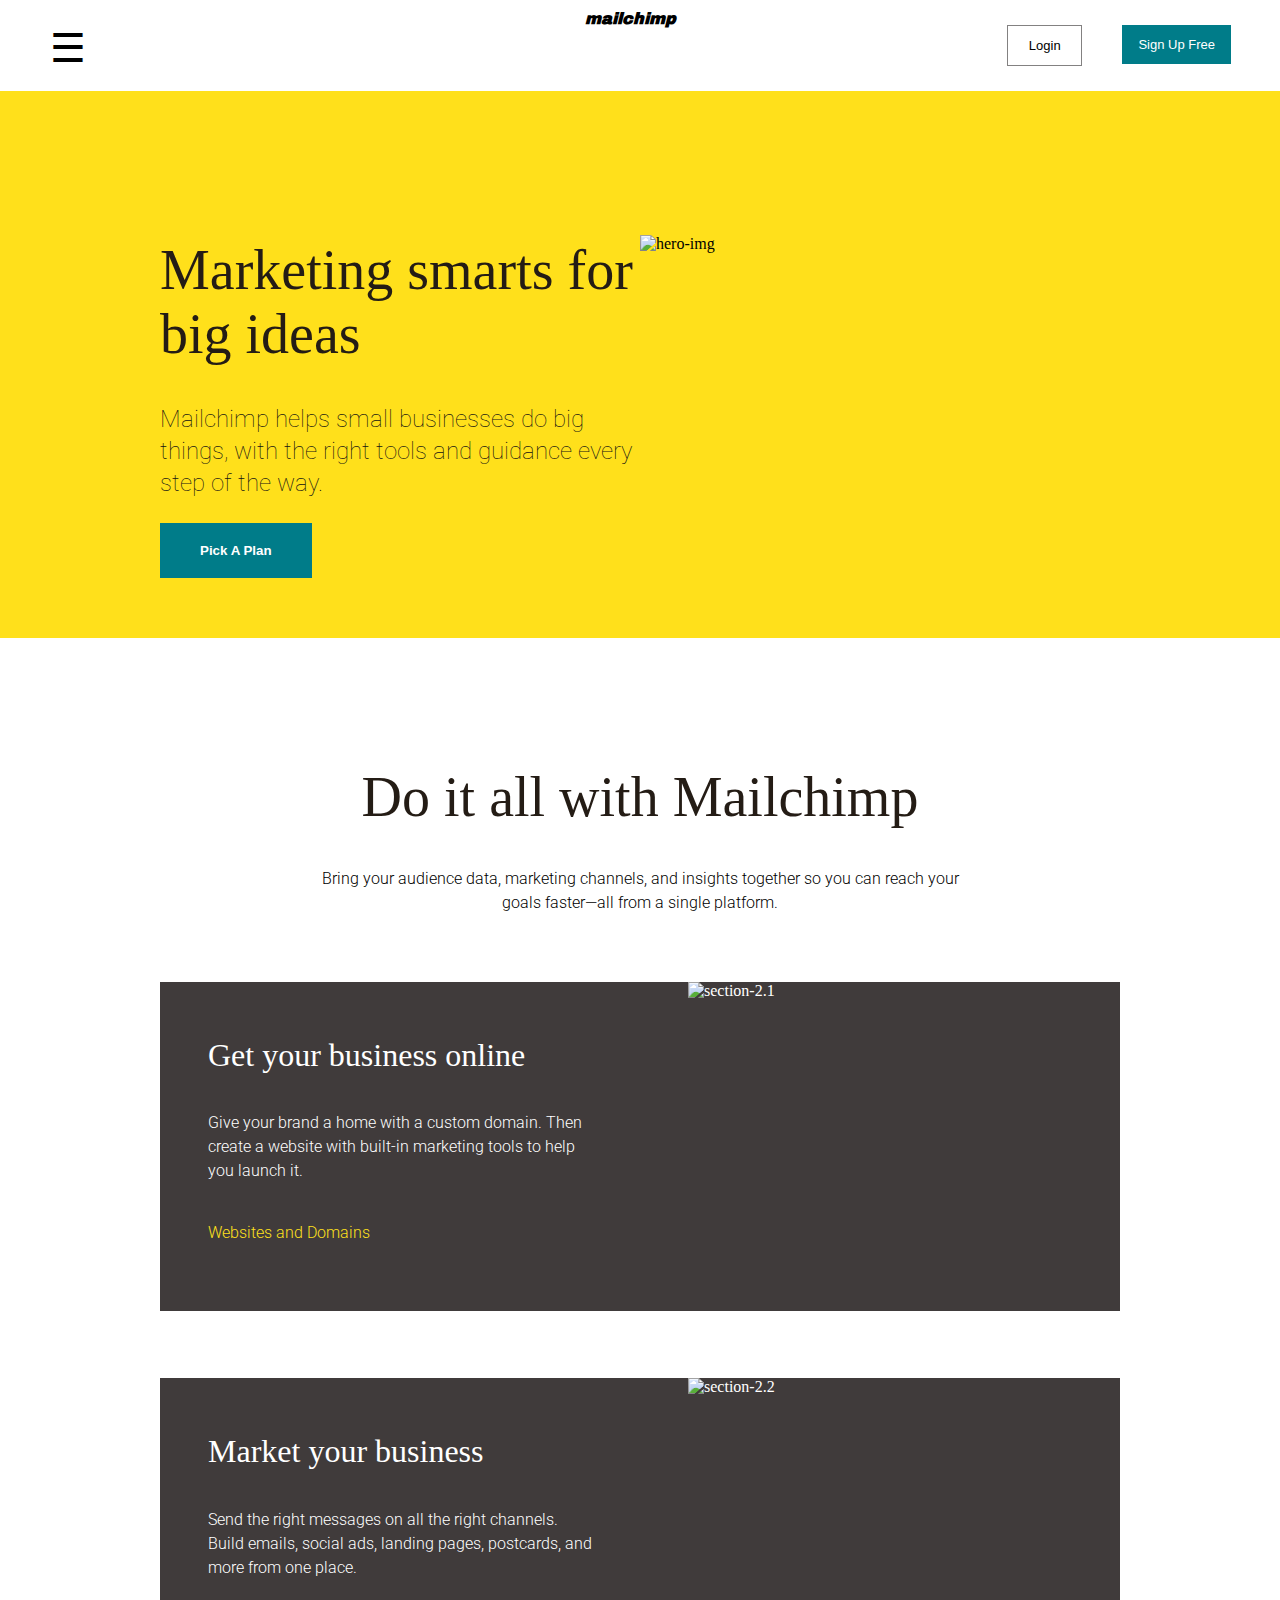
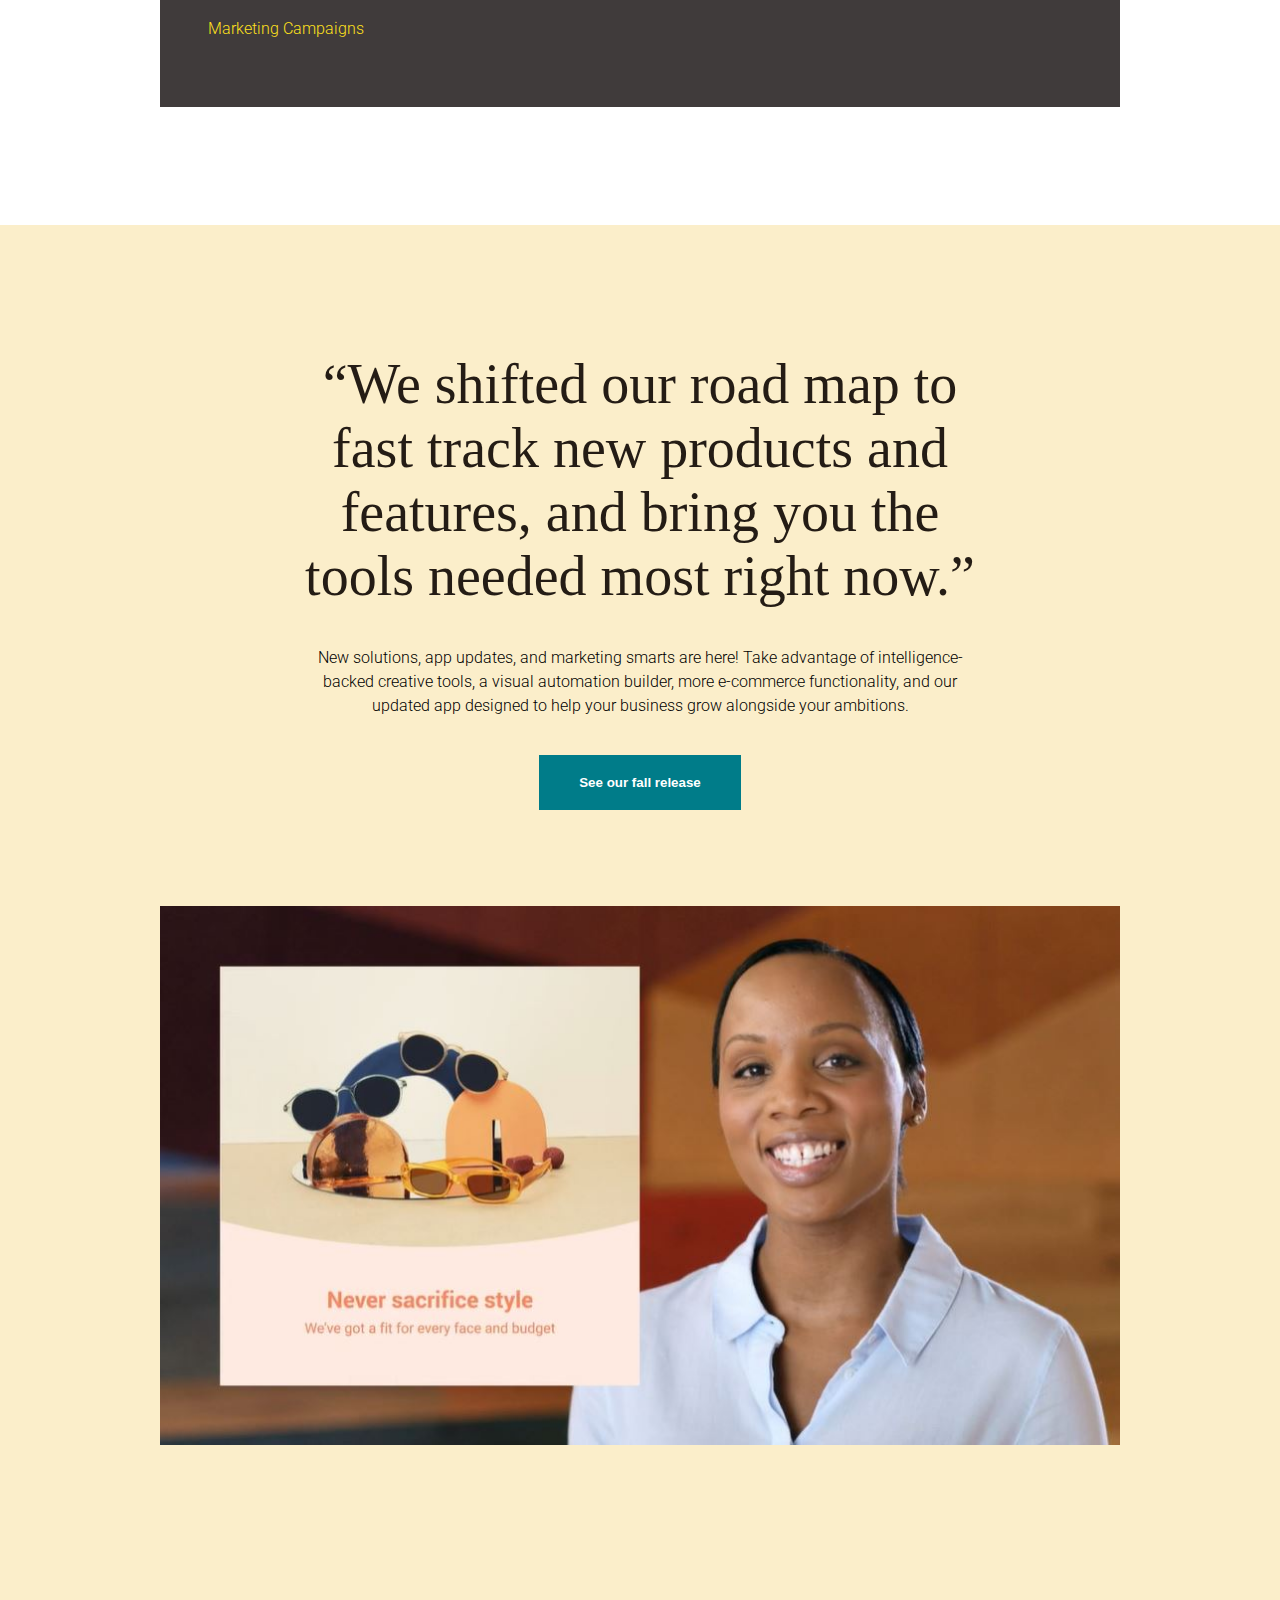
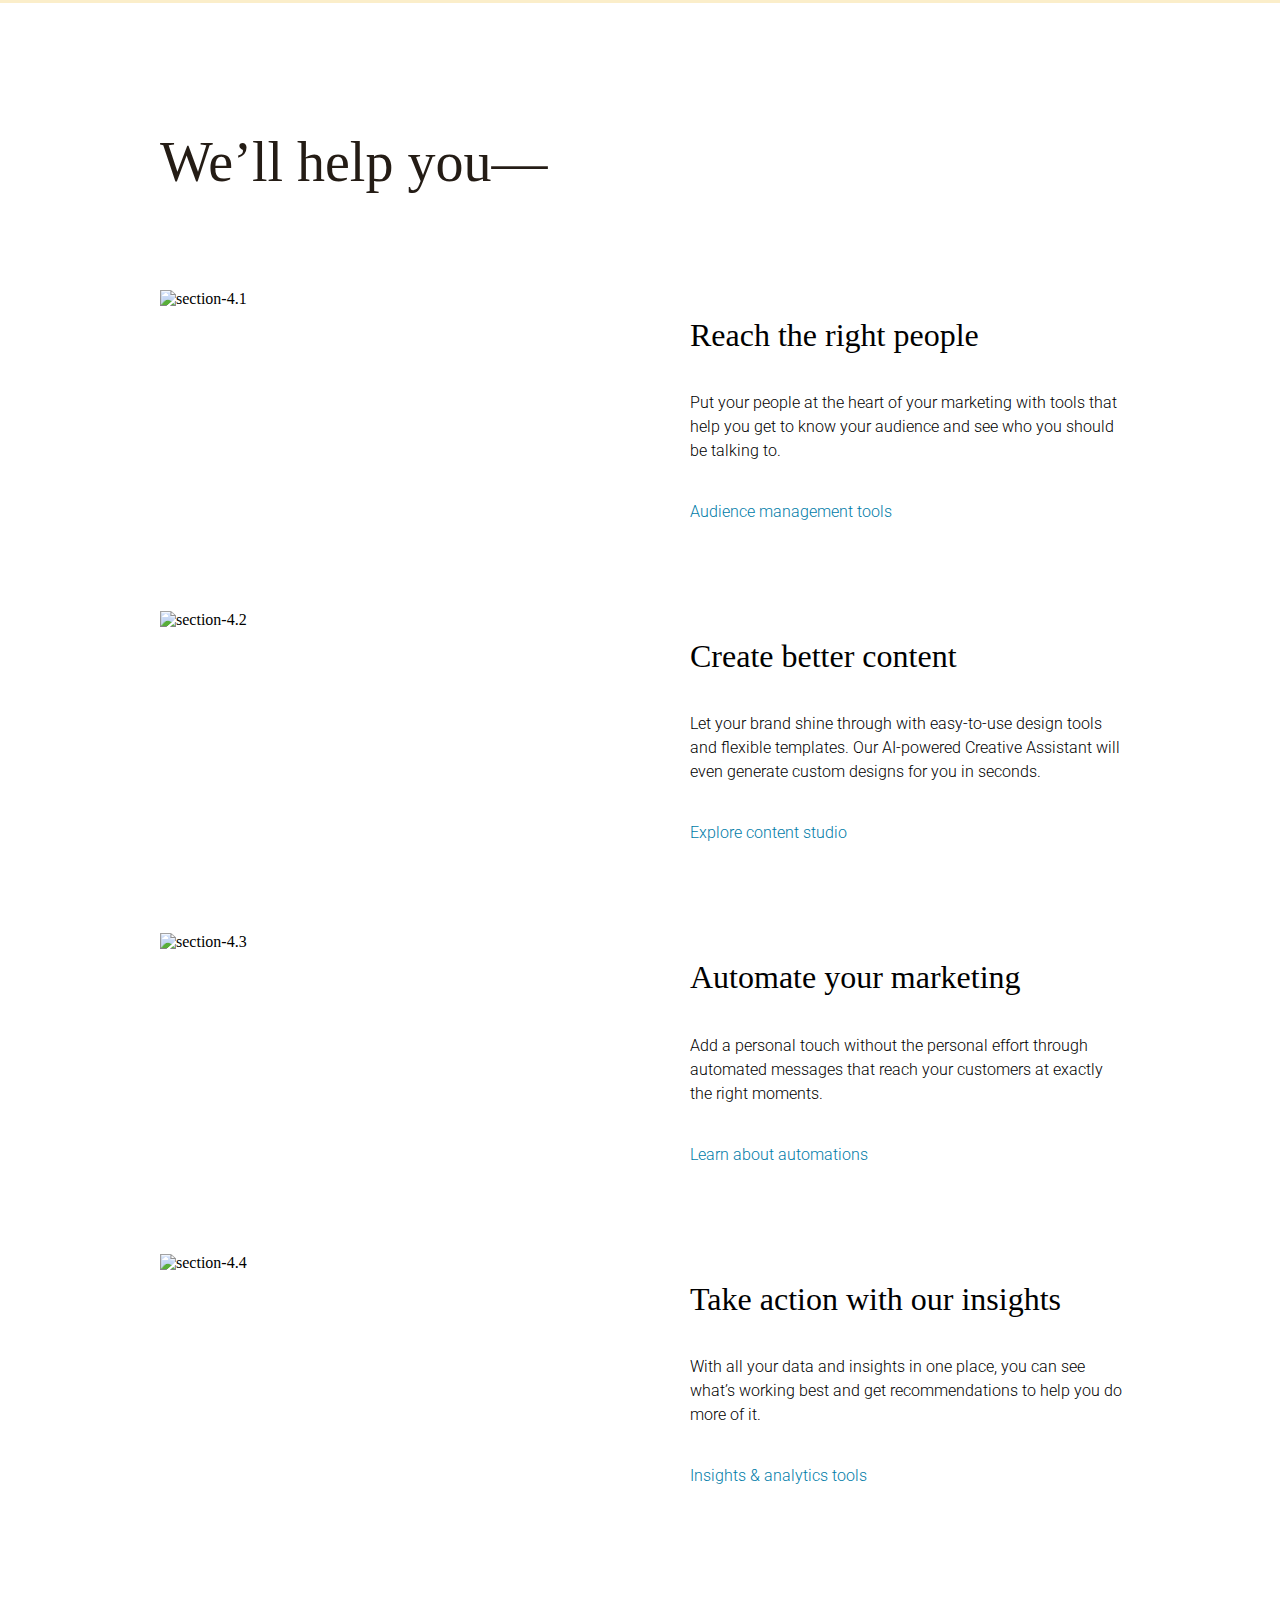
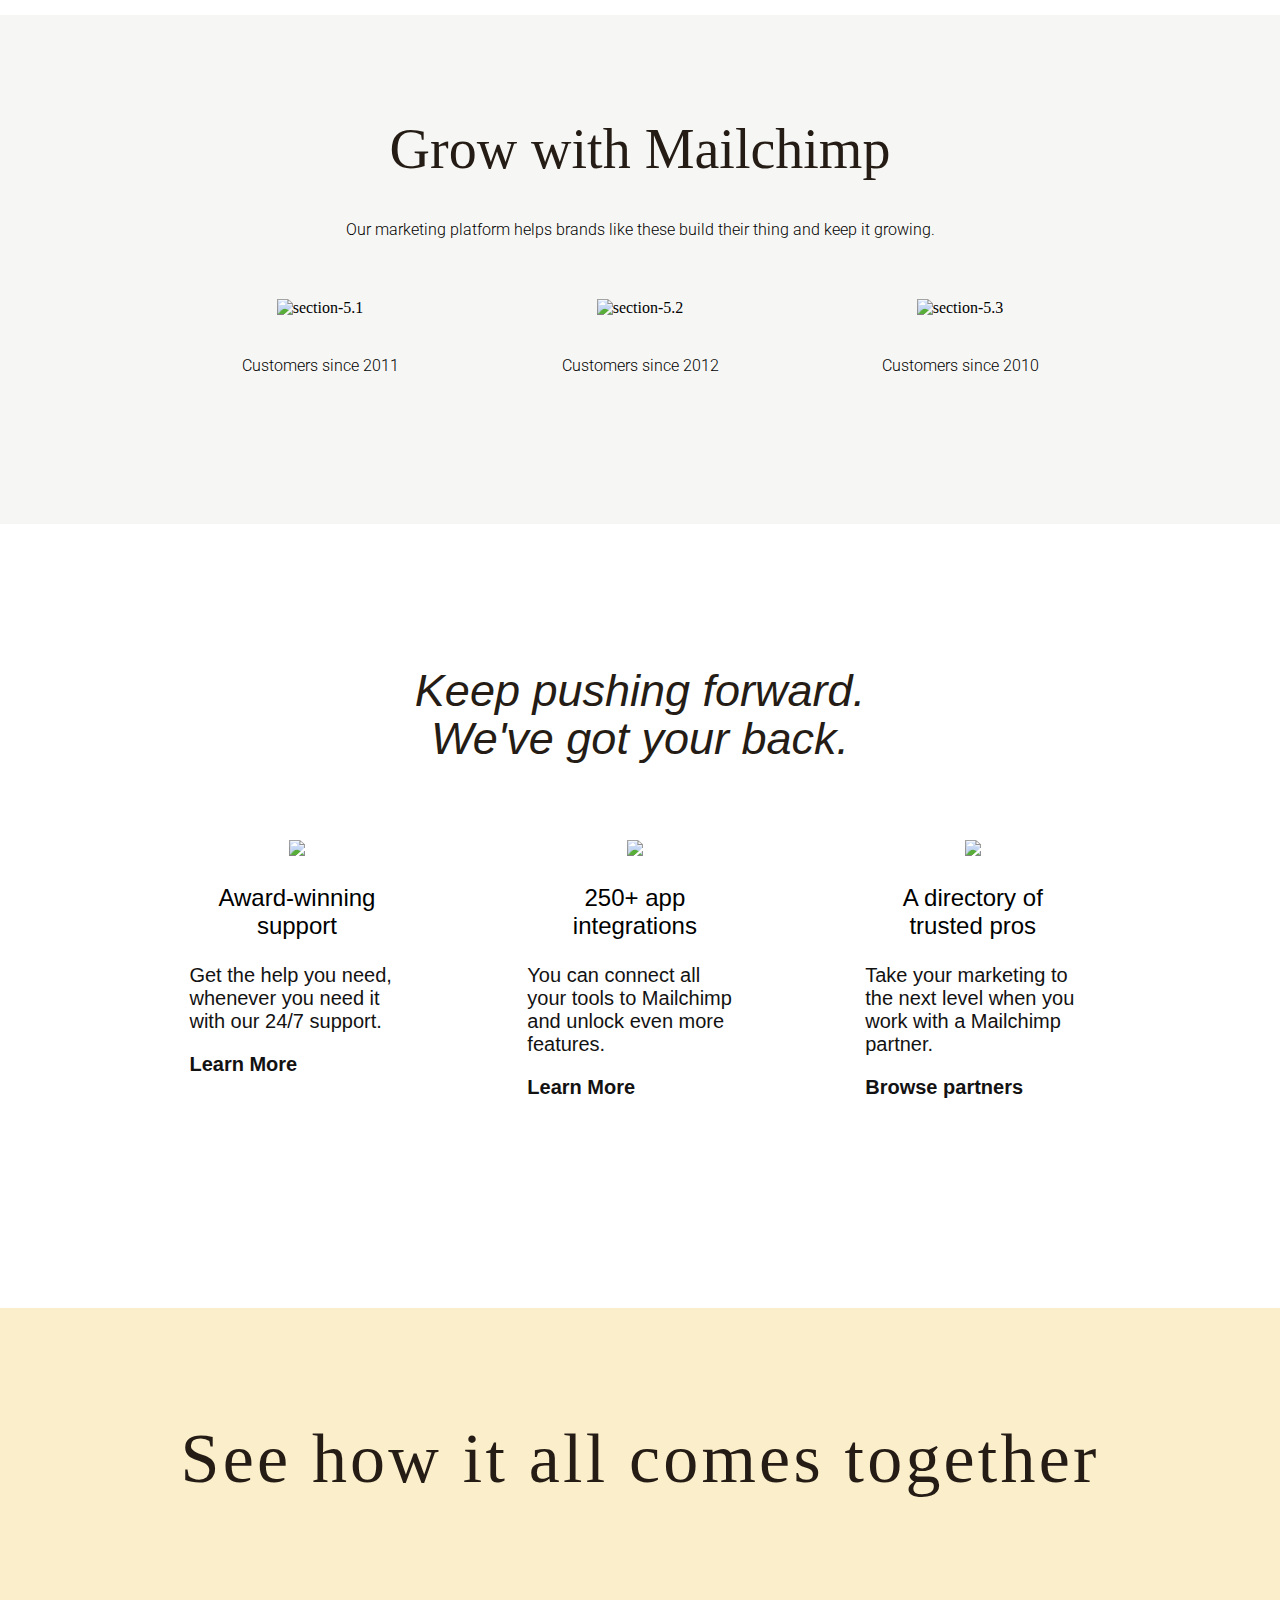
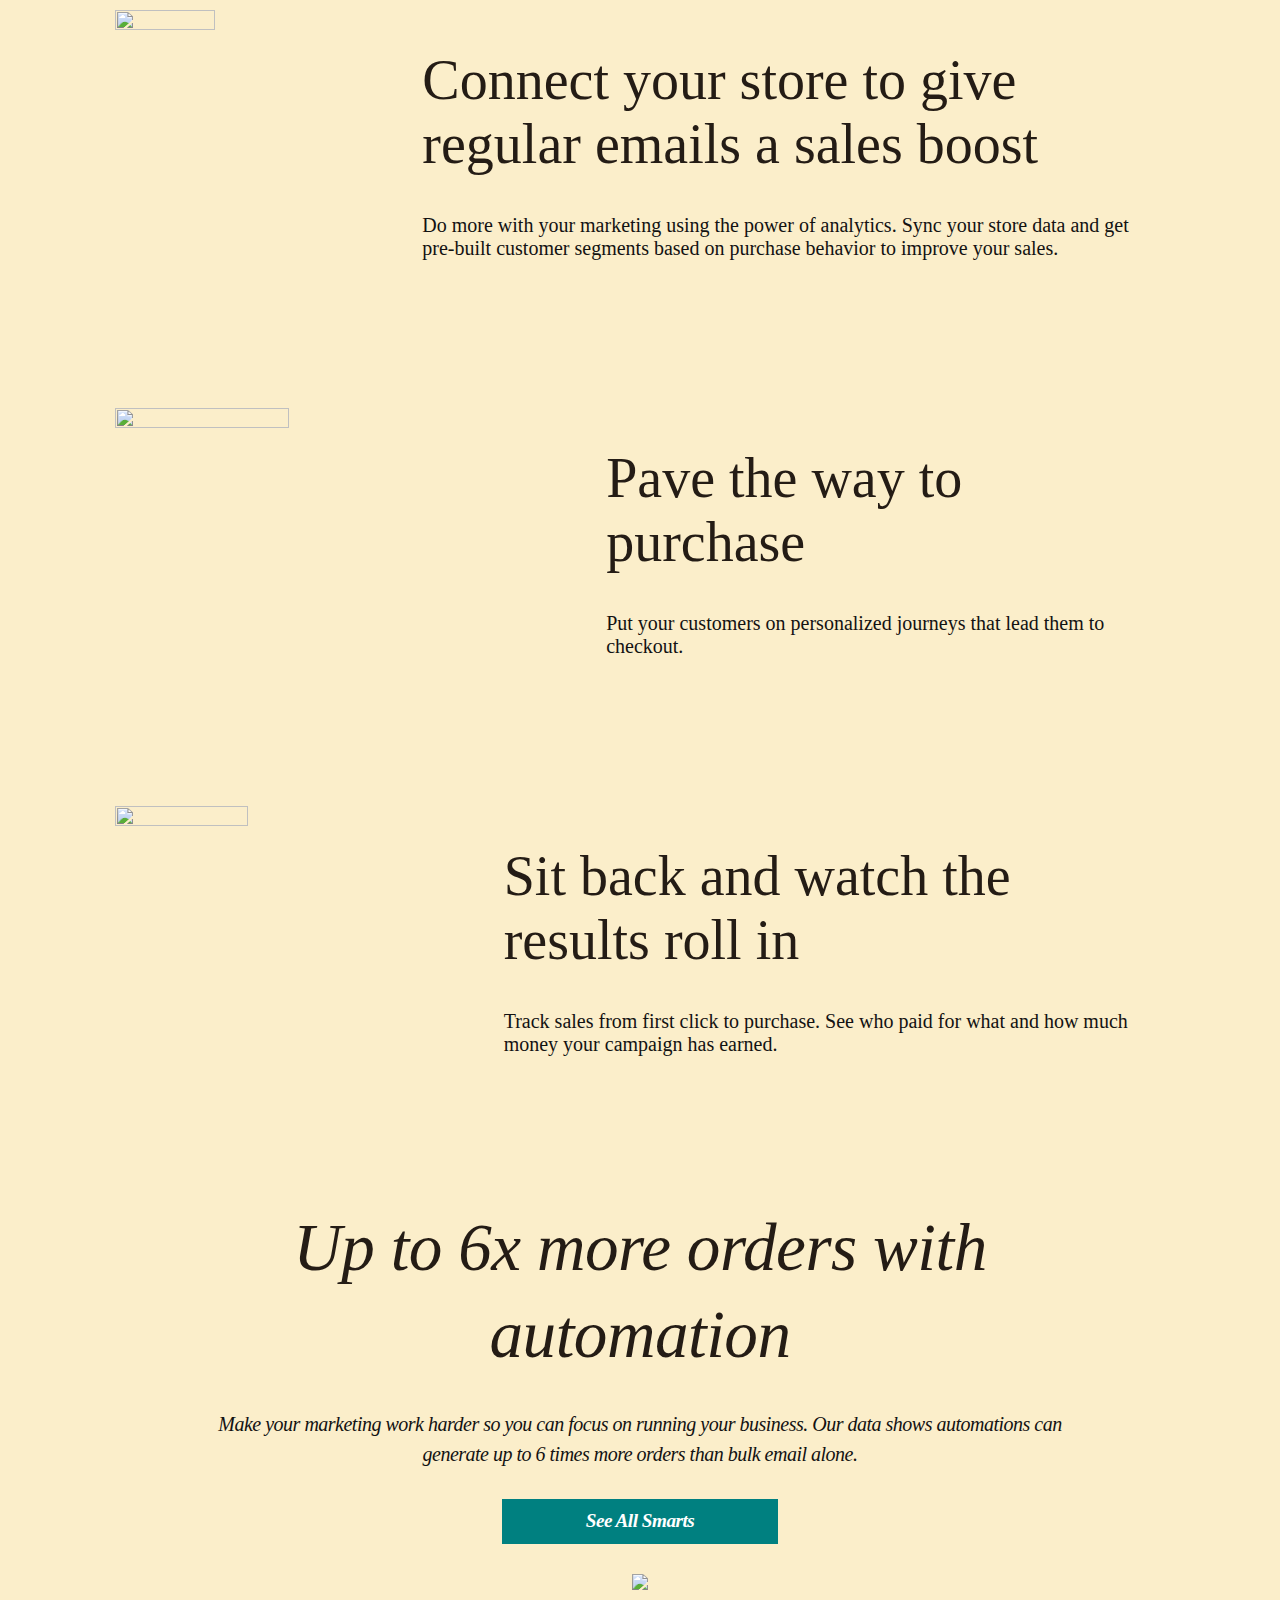
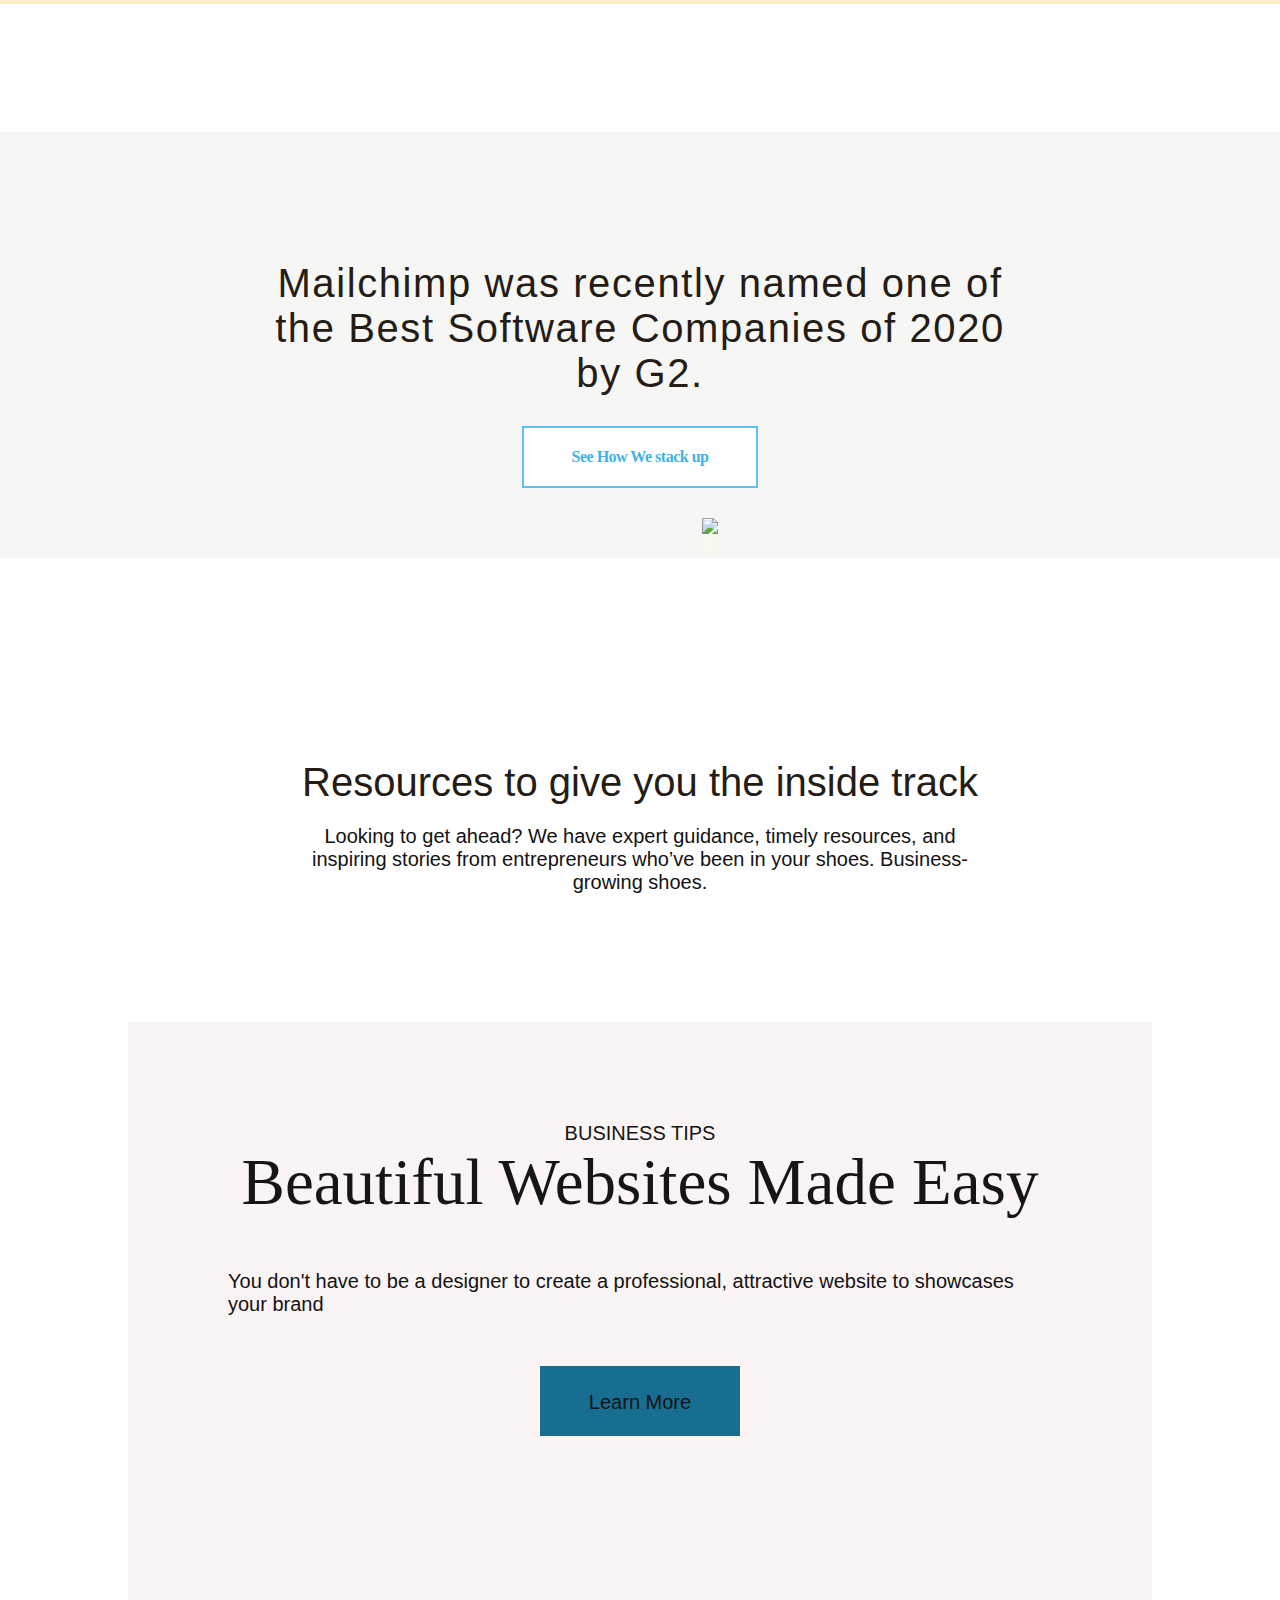
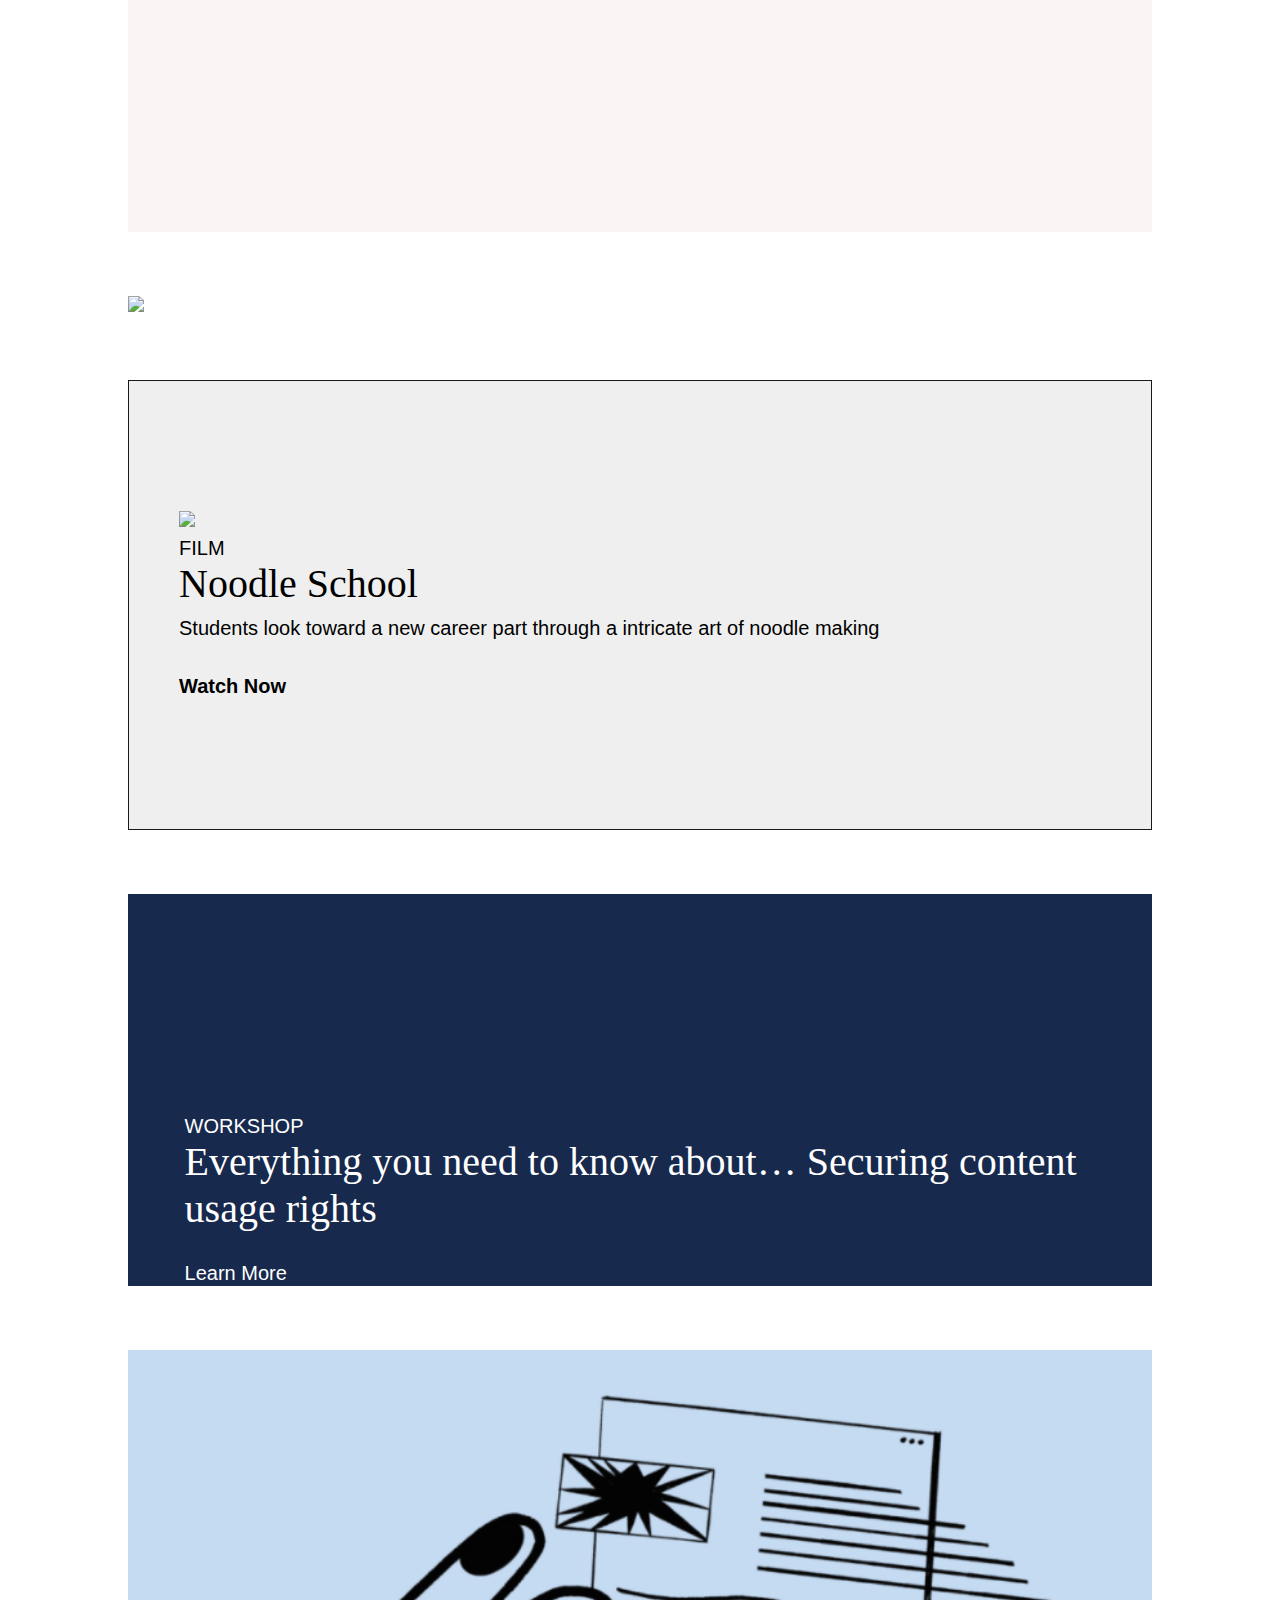
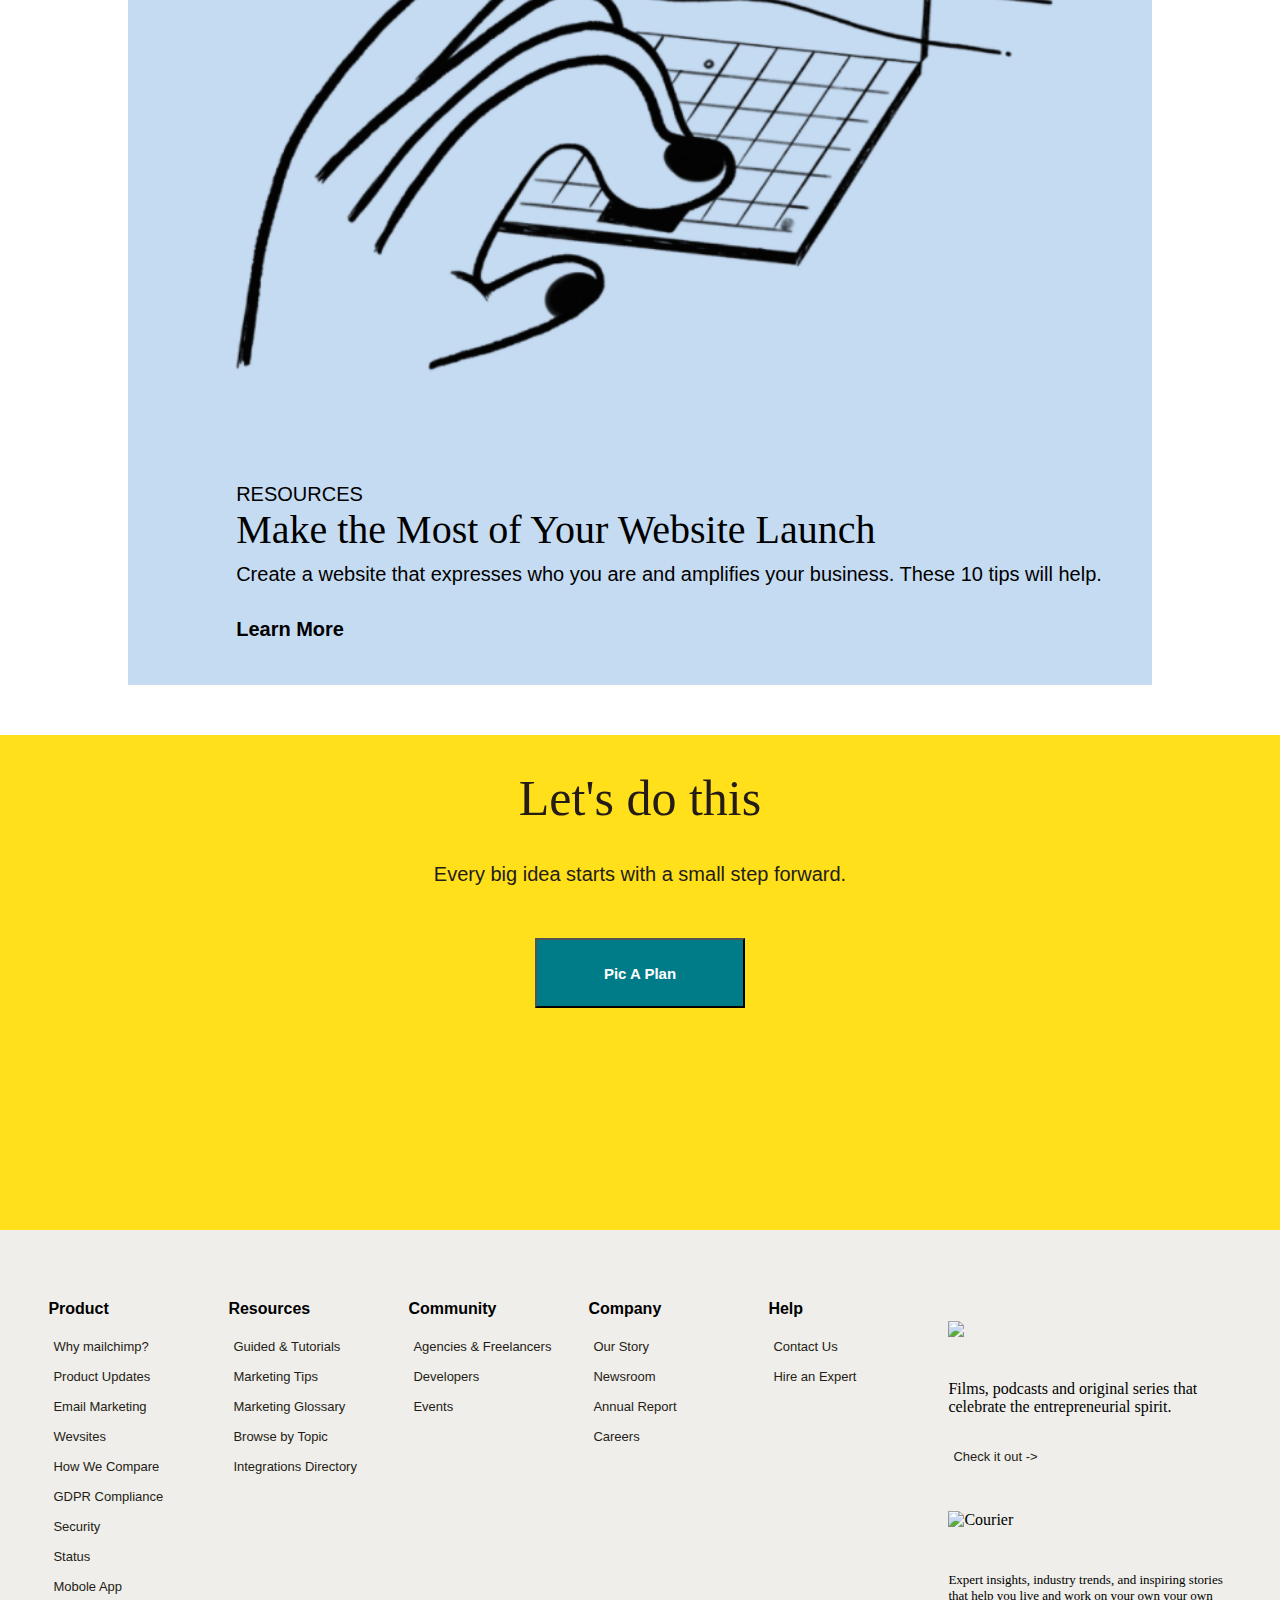
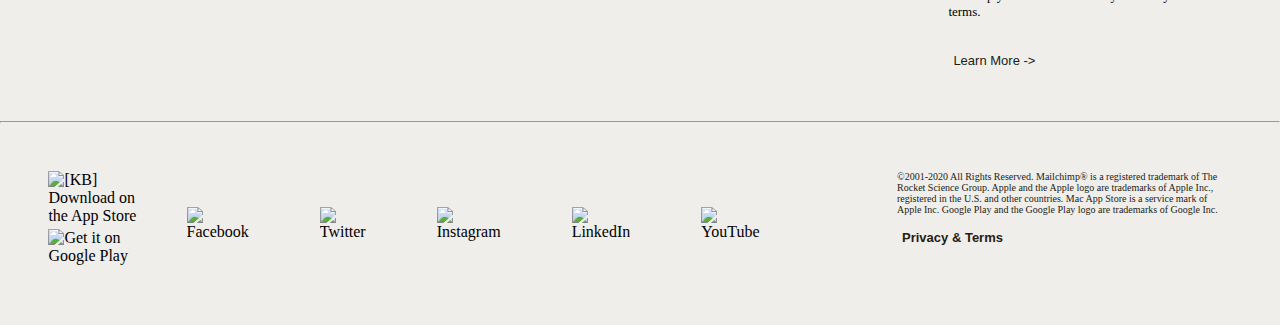
==== commit 49eacd92: "Final Chnages" ====
--- a/index.html
+++ b/index.html
@@ -8,6 +8,7 @@
     <link rel="stylesheet" href="https://use.fontawesome.com/releases/v5.15.1/css/all.css" integrity="sha384-vp86vTRFVJgpjF9jiIGPEEqYqlDwgyBgEF109VFjmqGmIY/Y4HV4d3Gp2irVfcrp" crossorigin="anonymous">
     <link rel="preconnect" href="https://fonts.gstatic.com">
     <link href="https://fonts.googleapis.com/css2?family=Roboto:wght@300&display=swap" rel="stylesheet">
+    <link href="https://fonts.googleapis.com/css2?family=Archivo+Black&display=swap" rel="stylesheet">
     <meta name="viewport" content="width=device-width, initial-scale=1.0">
    
 <link href="https://fonts.googleapis.com/css2?family=Castoro&display=swap" rel="stylesheet">
--- a/styles/common.css
+++ b/styles/common.css
@@ -76,7 +76,8 @@
 }
 
 .nav-mid{
-    margin: 10px auto;
+    margin-top: 10px;
+    margin-left: 20%;
 }
 
 #login{
@@ -104,6 +105,7 @@
     font-weight: 500;
     padding: .75rem 1rem;
 }
+
 .fa-search{
     margin-top: 10px;
 }
@@ -112,6 +114,36 @@
     font-family: 'Archivo Black', sans-serif;
     position: relative;
     bottom: 10px;
+    margin-left: 5px;
+    margin: auto;
+}
+
+@media only screen and (max-width: 600px) {
+    .fa-search{
+        display: none;
+    }
+    .sign-up{
+        display: none;
+    }
+}
+@media only screen and (min-width: 600px) {
+    .fa-search{
+        display: none;
+    }
+    .sign-up{
+        display: none;
+    }
+    .search-icon{
+        display: none;
+    }
+}
+@media only screen and (min-width: 1100px) {
+    .fa-search{
+        display: block;
+    }
+    .sign-up{
+        display: block;
+    }
 }
 
 
--- a/styles/landing.css
+++ b/styles/landing.css
@@ -392,27 +392,7 @@
          text-align: center;
     
     }
-    /* .street{
-        margin-top: 5%;
-        width: 10%;
-        margin-left: 10%;
-        float: left;
-    
-    
-    }
-    .street > .flex_all{
-        min-width: 20%;
-    
-    }
-    
-    .flex_img  {
-        clear: left;
-        width: 100%;
-    }
-     .flex_img > img{
-        float: left;
-     } */
-    
+
     
      .mail{
         margin-top: 10%;
@@ -512,7 +492,8 @@
         justify-content: center;
     }
     .see_below > img {
-        width: 45%;
+        width: 25%;
+        height: 10%;
         margin-left: 10%;
     }
     .see_word{
@@ -620,8 +601,17 @@
     }
 
     @media only screen and (min-width: 600px) {
-
-   
+    .see_below > img {
+        width: 40%;
+        height: 20%;
+        margin-left: 10%;
+    }
+    .see_word{
+    
+        margin-left: 5%;
+        font-family: Means Web,Georgia,Times,Times New Roman,serif;
+        margin-top: 1px;  
+    }
     .upto{
         margin-top: 10%;
         font-family: Georgia, 'Times New Roman', Times, serif;
